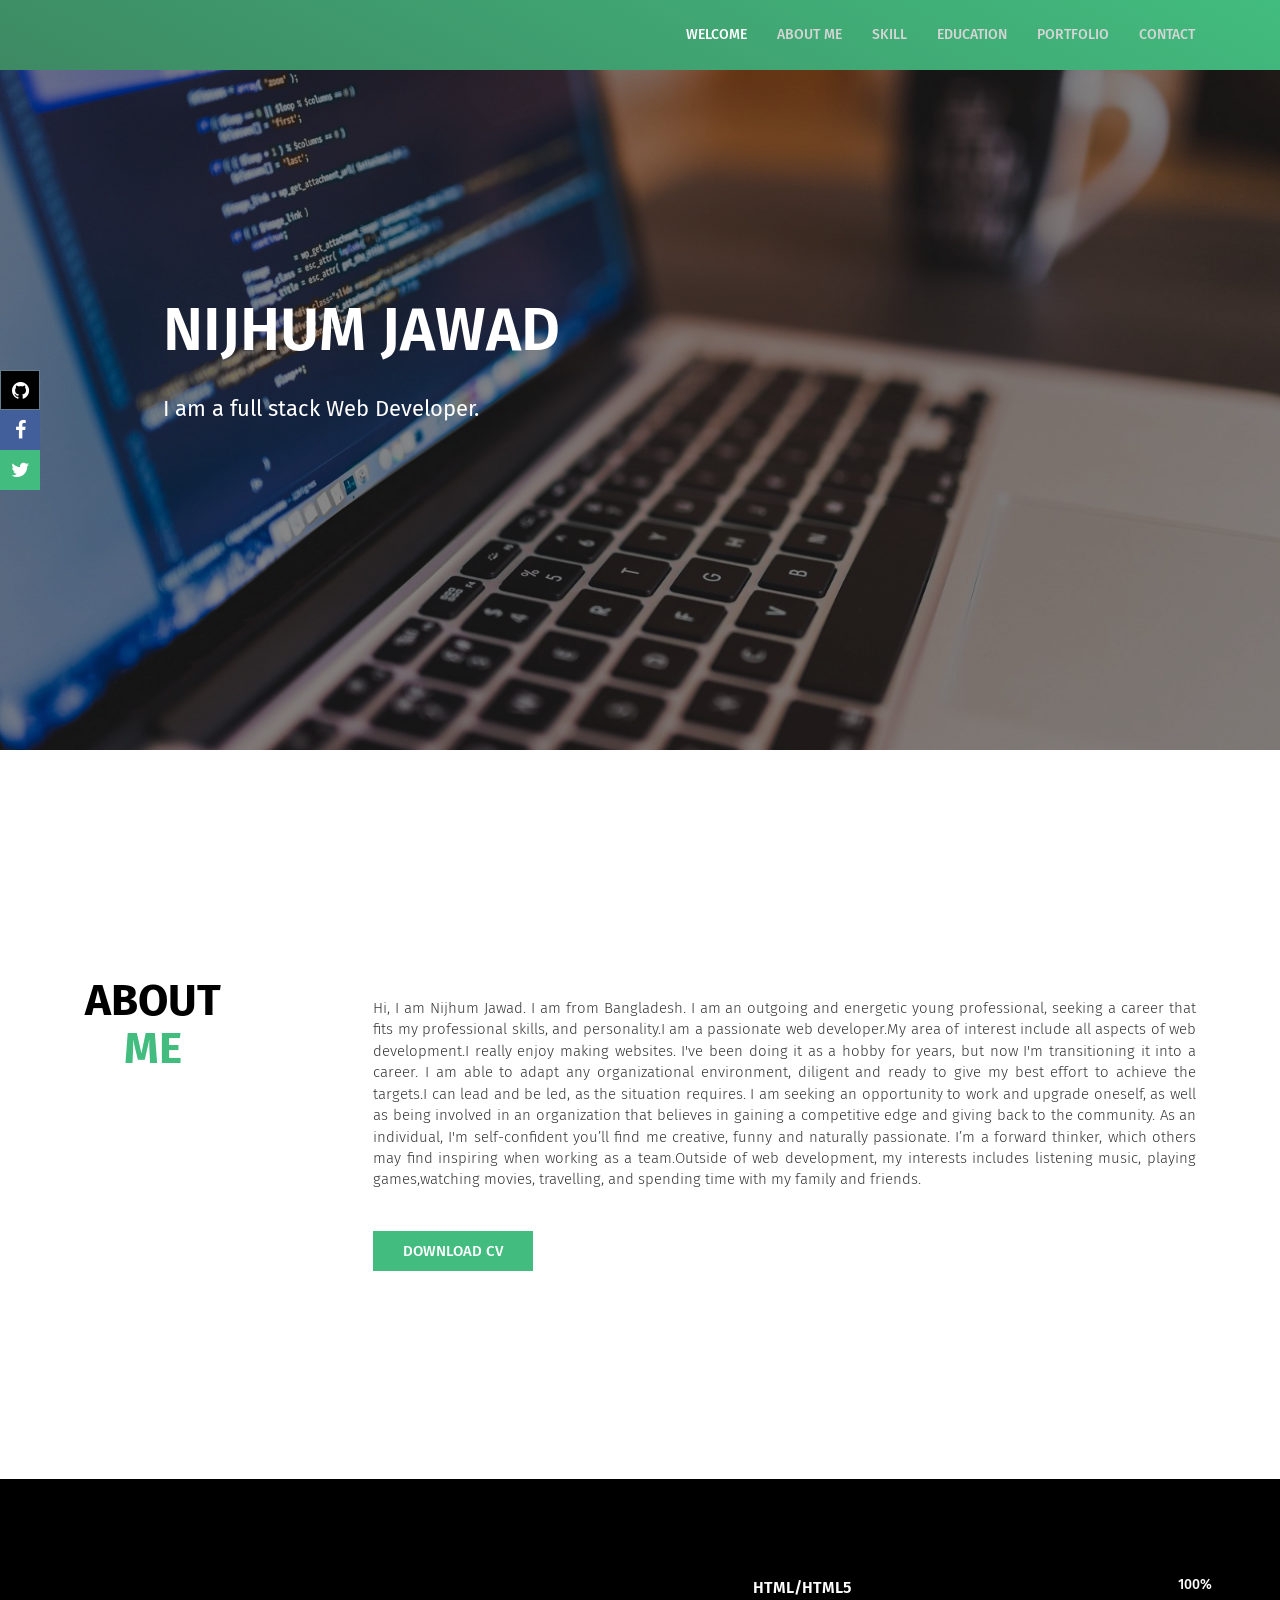
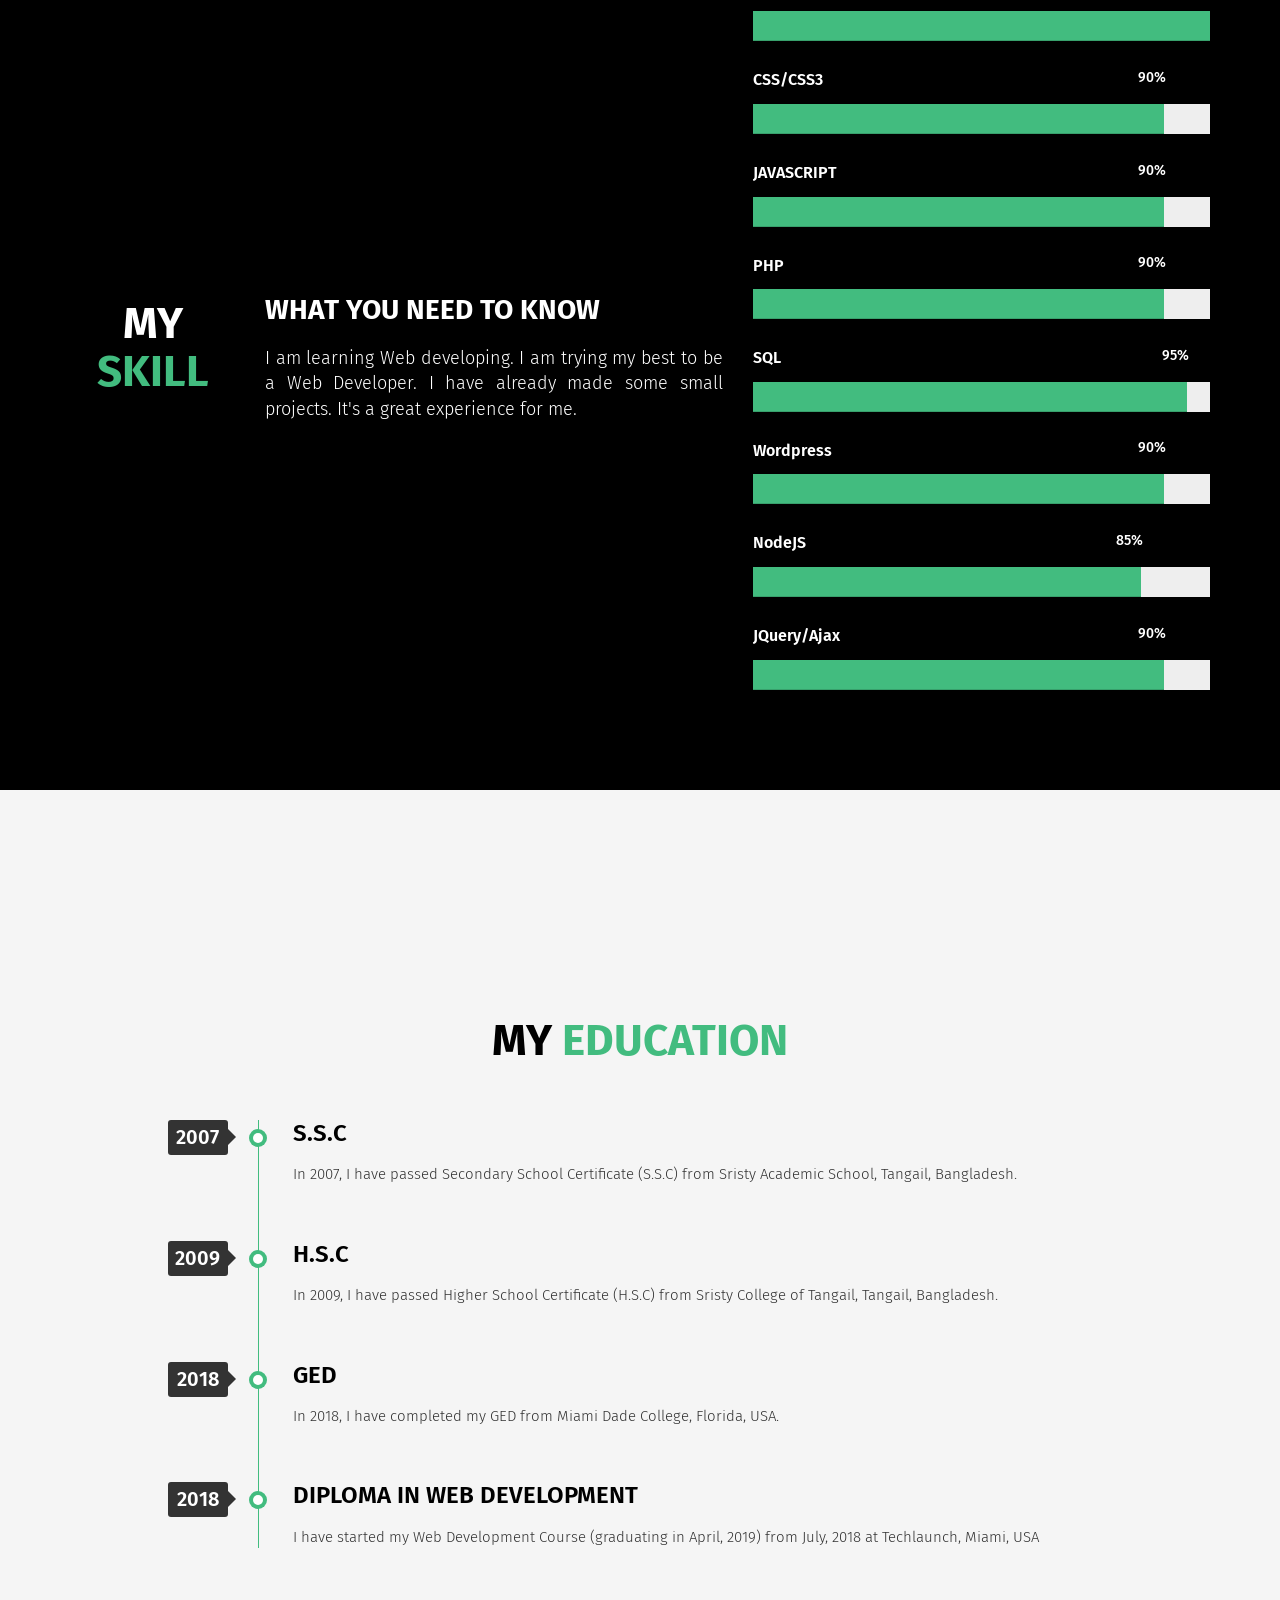
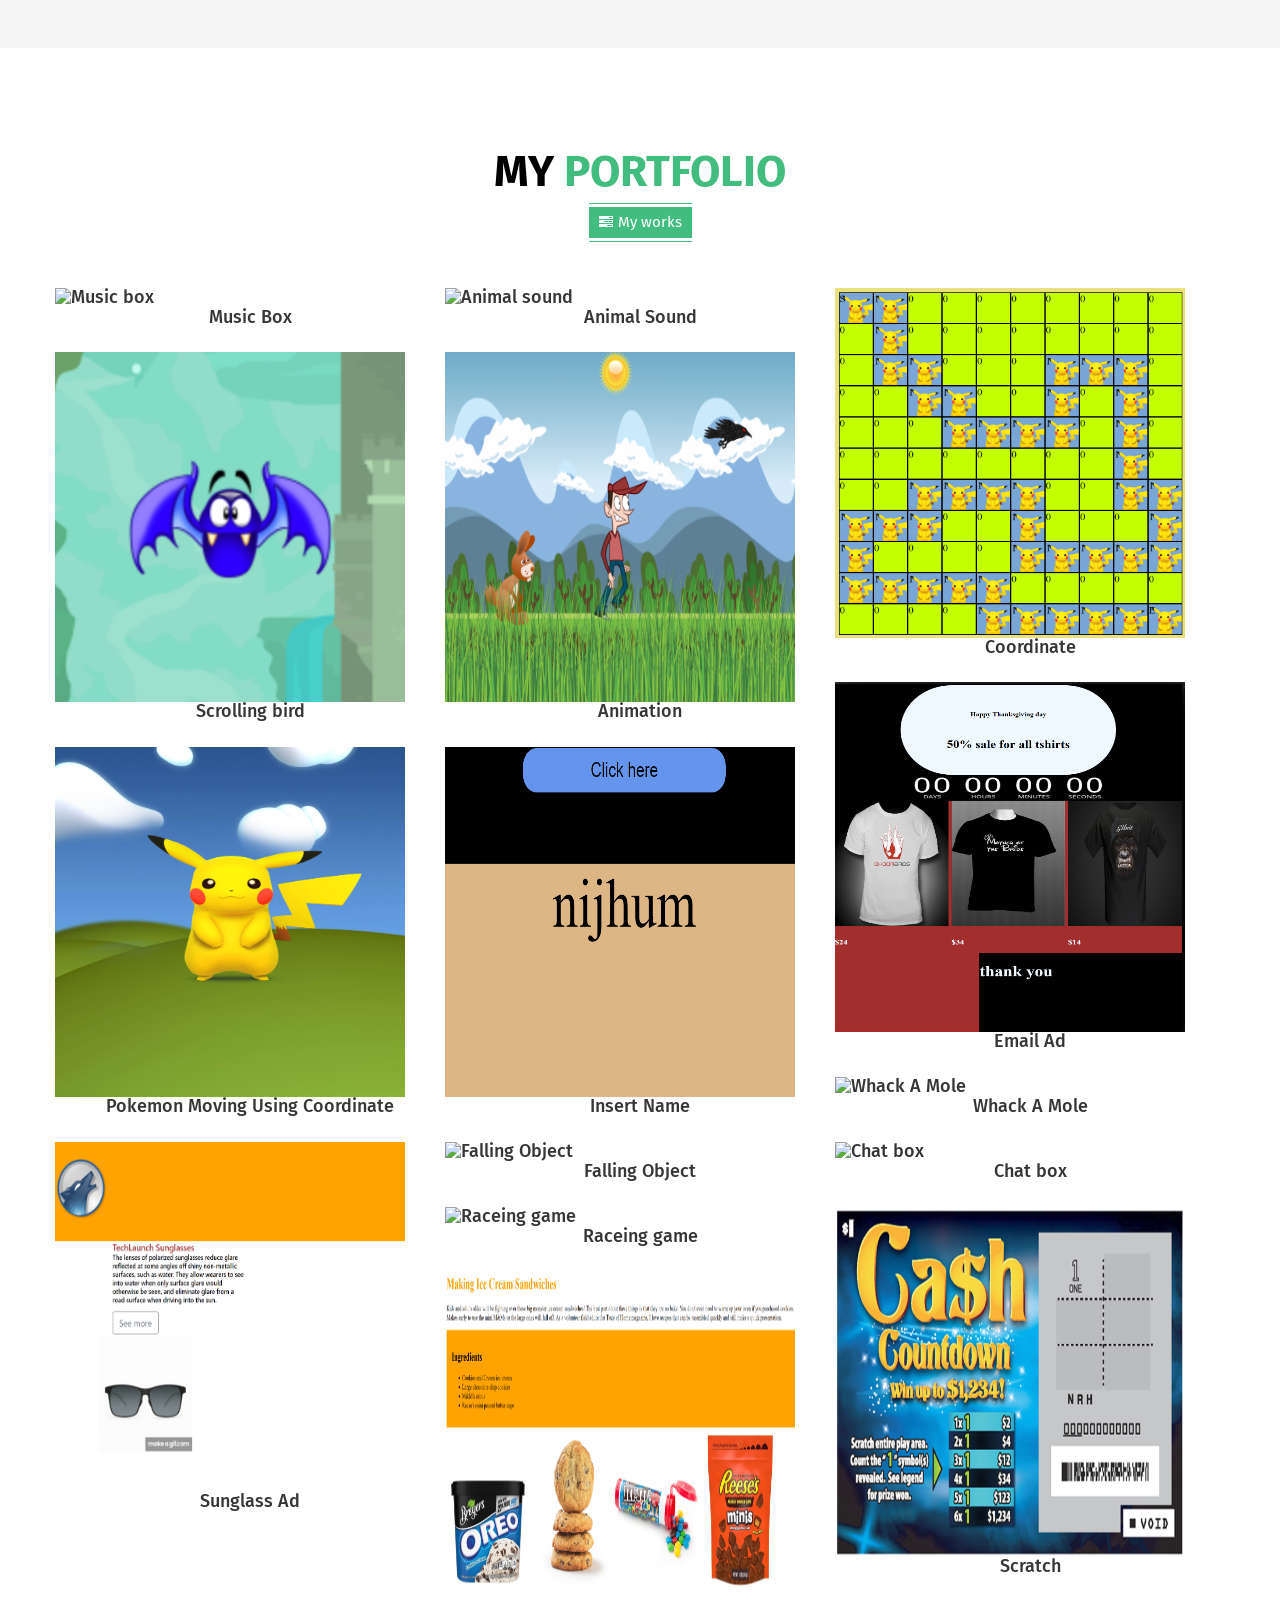
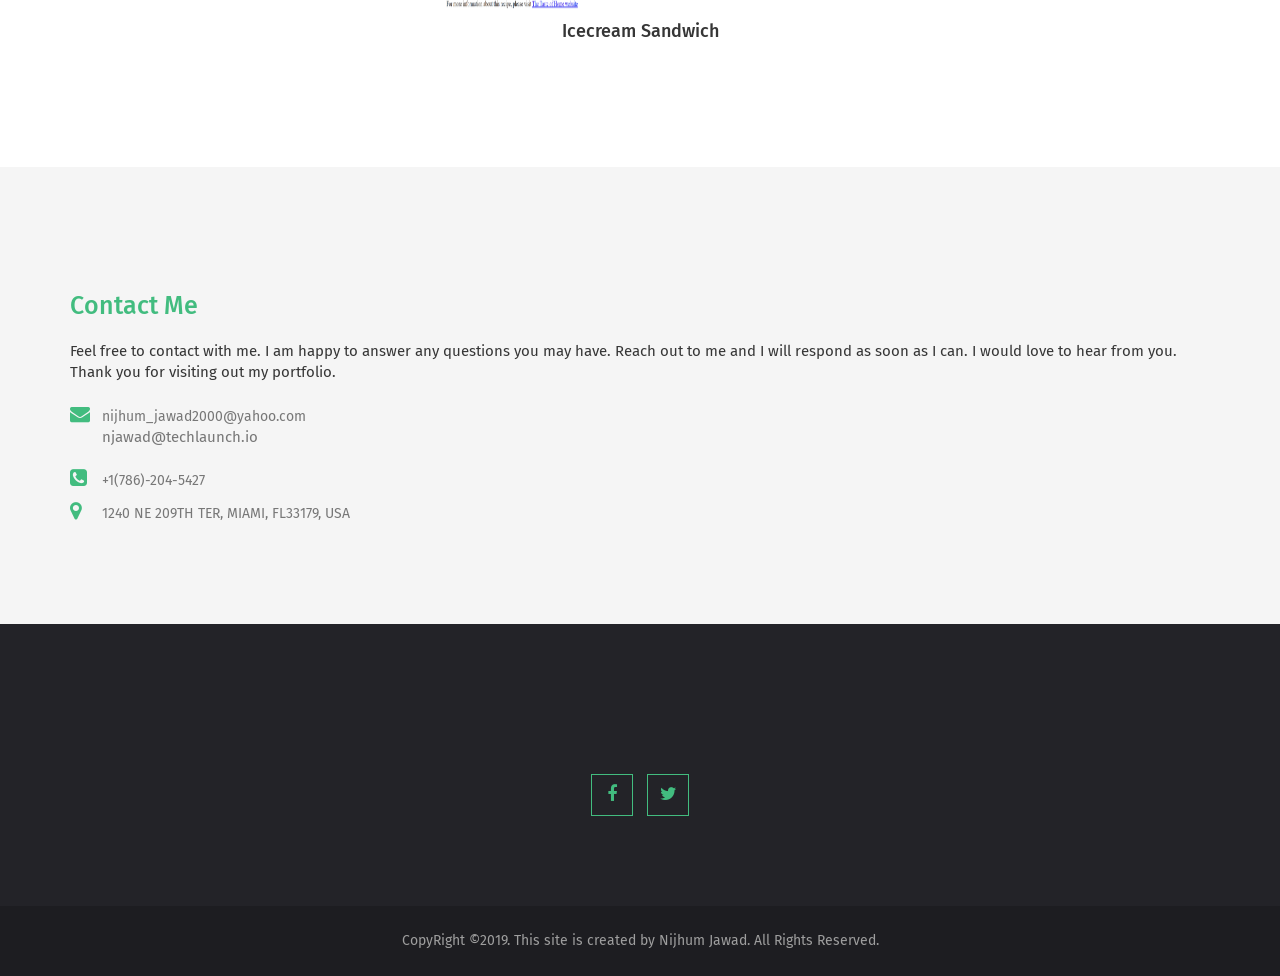
==== index.html @ 78377373 "abc" ====
<!doctype html>
<html class="no-js" lang="">

<head>
	<meta charset="utf-8">
	<meta http-equiv="x-ua-compatible" content="ie=edge">
	<title>Nijhum Jawad Personal Portfolio Template</title>
	<meta name="description" content="">
	<meta name="viewport" content="width=device-width, initial-scale=1">
	<link rel="icon" href="img/nijhum.jpg">
	<link href="https://fonts.googleapis.com/css?family=Fira+Sans:300i,400,400i,500,600,700,800,900" rel="stylesheet">
	<link rel="stylesheet" href="css/bootstrap.min.css">
	<link rel="stylesheet" href="css/slicknav.min.css">
	<link rel="stylesheet" href="css/bootstrap-theme.min.css">
	<link rel="stylesheet" href="css/font-awesome.min.css">
	<link rel="stylesheet" href="css/owl.carousel.min.css">
	<link rel="stylesheet" href="css/owl.theme.default.min.css">
	<link rel="stylesheet" href="css/animate.min.css">
	<link rel="stylesheet" href="css/magnific-popup.css">

	<!-- Xman CSS -->
	<link rel="stylesheet" href="css/normalize.css">
	<link rel="stylesheet" href="style.css">
	<link rel="stylesheet" href="css/responsive.css">
</head>

<body>

	<!-- Social -->
	<div class="social-body">
		<ul>
			<li class="git"><a href="https://github.com/nijhumjawad2000/" target="_blank"><i class="fa fa-github"></i></a></li>
			<li class="facebook"><a href="https://www.facebook.com/nijhum.jawad" target="_blank"><i class="fa fa-facebook"></i></a></li>
			<li class="twitter"><a href="https://twitter.com/nijhum_jawad200" target="_blank"><i class="fa fa-twitter"></i></a></li>
			<!-- <li class="instagram"><a href="https://www.instagram.com/" target="_blank"><i class="fa fa-instagram"></i></a></li>
			<li class="pinterest"><a href="https://www.pinterest.com/" target="_blank"><i class="fa fa-pinterest"></i></a></li> -->
		</ul>
	</div>
	<!--/ End Social -->

	<!-- Header Area -->
	<header id="header" class="header">
		<div class="header-inner">
			<div class="container">
				<div class="row">
					<div class="col-md-3 col-sm-2 col-xs-12">
						<div class="logo">
							<!--<a href="index.html"><img src="img/nnn.png" alt="logo.png"></a>-->
						</div>
					</div>
					<div class="col-md-9 col-sm-10 col-xs-12">
						<div class="mobile-menu"></div>
						<nav class="navbar navbar-default">
							<div class="collapse navbar-collapse">
								<ul id="nav" class="nav navbar-nav">
									<li class="current"><a href="#slider">Welcome</a></li>
									<li><a href="#about">About Me</a></li>
									<!-- <li><a href="#service">Job Description</a></li> -->
									<li><a href="#skill">Skill</a></li>
									<li><a href="#story">Education</a></li>
									<li><a href="#latest-works">Portfolio</a></li>
									<!-- <li><a href="#blog">Blog</a></li> -->
									<li><a href="#contact">Contact</a></li>
								</ul>
							</div>
						</nav>
					</div>
				</div>
			</div>
		</div>
		<!--/ End Header Inner -->
	</header>
	<!-- End Header Area -->

	<!-- Slider Area -->
	<section id="slider" class="slider" style="background-image:url('img/img12.jpeg'); background-color : black;">
		<div class="container">
			<div class="row">
				<div class="col-md-7 col-sm-12 col-xs-12">
					<div class="text" style=" margin-right: -484px; text-align: justify;">
						<h1 style="margin-left: 93px;">NIJHUM JAWAD</h1>
						<p class="developer">I am a full stack Web Developer.</p>
						<!-- <div class="button">
								<a href="#" class="btn primary "><i class="fa fa-briefcase"></i>view work</a>
								<a href="#" class="btn"><i class="fa fa-phone"></i>Contact me</a>
							</div> -->
					</div>
				</div>
			</div>
		</div>
	</section>
	<!--/ End Slider Area -->

	<!-- Start about -->
	<section id="about" class="about">
		<div class="container">
			<div class="row">
				<div class="about-content">
					<div class="col-md-2 col-sm-2 col-xs-12">
						<div class="section-title">
							<h2>About <span>Me</span></h2>
						</div>
					</div>
					<div class="col-md-6  col-sm-6 col-xs-12">
						<div class="single-about">
							<!-- <p class="bolt">Hello!, I'm Akhtar Hossain, User experience designer based in Pekanbaru.</p>
								<p>Lorem Ipsum Dolor Sit Amet, Consectetur Adipisicing Elit. Hic Laboriosam Ipsa Sequi? Laudantium Aspernatur Iusto Blanditiis, Totam Perferendis Dicta Magni.Lorem Ipsum Dolor Sit Amet, Consectetur Adipisicing Elit.Laudantium Aspernatur Iusto Blanditiis, Totam Perferendis Dicta Magni.Lorem Ipsum Dolor Sit Amet,</p>
								<p class="bolt">"Proin adipiscing porta tellus, ut feugiat nibh adipiscing sit amet. In eu justo a felis faucibus ornare vel id metus. Vestibulum ante ipsum primis".</p>-->
							<div class="cv">
								<p class="text" style="margin-right: -484px; text-align: justify;">Hi, I am Nijhum Jawad. I am from Bangladesh. I am an outgoing and energetic young professional,
									seeking a career that fits my professional skills, and personality.I am a passionate web developer.My area of
									interest include all aspects of web development.I really enjoy making websites. I've been doing it as a hobby
									for
									years, but now I'm transitioning it into a career. I am able to adapt any organizational environment, diligent
									and ready to give my best effort to achieve the targets.I can lead and be led, as the situation requires.

									I am seeking an opportunity to work and upgrade oneself, as well as being involved in an organization that
									believes in gaining a competitive edge and giving back to the community. As an individual, I'm self-confident
									you’ll find me creative, funny and naturally passionate. I’m a forward thinker, which others may find
									inspiring when working as a team.Outside of web development, my interests includes listening music, playing
									games,watching movies, travelling, and spending time with my family and friends.</p>
								<div class="cv"></div>
								<a href="./img/nijhum-cv.pdf" target="_blank">download cv</a>
							</div>
							<!-- <div class="social">
								<ul>
									<li><a href="https://www.facebook.com/nijhum.jawad" target="_blank"><i class="fa fa-facebook-f"></i></a></li>
									<li><a href="https://twitter.com/" target="_blank"><i class="fa fa-twitter"></i></a></li>
									<li><a href="https://www.instagram.com/" target="_blank"><i class="fa fa-instagram"></i></a></li>
									<li><a href="https://www.pinterest.com/" target="_blank"><i class="fa fa-pinterest-p"></i></a></li>
								</ul>
							</div> -->
						</div>
					</div>
					<!-- <div class="col-md-4 col-sm-4 col-xs-12">
						<div class="image">
								<img src="img/about.jpg" alt="#">
								<a href="https://www.youtube.com/watch?v=45ETZ1xvHS0" class="video video-popup mfp-iframe"><i class="fa fa-play"></i></a>
							</div>
					</div> -->
				</div>
			</div>
		</div>
		<!-- </section> -->
		<!--/ End about -->

		<!-- Start service -->
		<!-- <section id="service" class="service section">
			<div class="container">
				<div class="row">
					<div class="col-md-4 col-sm-12 col-xs-12">
						<div class="section-title">
							<h2>JOB <span>DESCRIPTION</span></h2>
						</div> 
					</div>
					<div class="col-md-8 col-sm-12 col-xs-12">
						<div class="row">
							<div class="col-md-6 col-sm-6 col-xs-12 wow fadeInUp" data-wow-duration="0.8s" data-wow-delay="0.4s">
								 single-service 
								<div class="single-service">
									<i class="fa fa-laptop"></i> 
									<h5>2014</h5>
									<p>I worked in a convenient store as a cashier.</p>
								</div>
							</div>
							<div class="col-md-6 col-sm-6 col-xs-12 wow fadeInUp" data-wow-duration="0.8s" data-wow-delay="0.5s">
								 single-service 
								<div class="single-service">
									<i class="fa fa-mobile"></i> 
									<h5>2015</h5>
									<p>I have worked in a softwere company.</p>
								</div>
							</div>
							<div class="col-md-6 col-sm-6 col-xs-12 wow fadeInUp" data-wow-duration="0.8s" data-wow-delay="0.6s">
							 single-service 
								<div class="single-service">
									 <i class="fa fa-paper-plane"></i> 
									<h5>2017</h5>
									<p>I have owned a company at 2017 and I am still working their.</p>
								</div>
							</div> 
							<div class="col-md-6 col-sm-6 col-xs-12 wow fadeInUp" data-wow-duration="0.8s" data-wow-delay="0.7s" style="visibility: visible;animation-duration: 0.8s;animation-delay: 0.7s;animation-name: fadeInUp;margin-left: 1px;">
								single-service
							   <div class="single-service">
									<i class="fa fa-pencil"></i>
								   <h5>2017</h5>
								   <p>I have owned a company at 2017 and I am still working their.</p>
							   </div> 
						    </div>
								 single-service  
								<div class="single-service">
									 <i class="fa fa-pencil"></i> 
									<h5>2018</h5>
									<p>I have owned a company at 2017 and I am still working their.</p>
								</div>
							</div>
							<div class="col-md-6 col-sm-6 col-xs-12 wow fadeInUp" data-wow-duration="0.8s" data-wow-delay="0.8s">
								 single-service 
								<div class="single-service">
									<i class="fa fa-camera"></i>
									<h5>2017</h5>
									<p>I have owned a company at 2017 and I am still working their.</p>
									 <h5>Photography</h5>
									<p>Lorem ipsum dolor sit ametconcer adipiscing elit. Aenean commodo. In eu justo a felis faucibus ornare vel id metus.</p> 
								</div>
							</div>
							<div class="col-md-6 col-sm-6 col-xs-12 wow fadeInUp" data-wow-duration="0.8s" data-wow-delay="0.9s">
								 single-service 
								<div class="single-service">
									<i class="fa fa-life-ring"></i>
									<h5>SEO Marketing</h5>
									<p>Lorem ipsum dolor sit ametconcer adipiscing elit. Aenean commodo. In eu justo a felis faucibus ornare vel id metus.</p>
								</div>
							</div> 
						</div>
						   </div>
								 single-service  
								<div class="single-service">
									 <i class="fa fa-pencil"></i> 
									<h5>2018</h5>
									<p>I have owned a company at 2017 and I am still working their.</p>
								</div>
							</div>
							<div class="col-md-6 col-sm-6 col-xs-12 wow fadeInUp" data-wow-duration="0.8s" data-wow-delay="0.8s">
								 single-service 
								<div class="single-service">
									<i class="fa fa-camera"></i>
									<h5>2017</h5>
									<p>I have owned a company at 2017 and I am still working their.</p>
									 <h5>Photography</h5>
									<p>Lorem ipsum dolor sit ametconcer adipiscing elit. Aenean commodo. In eu justo a felis faucibus ornare vel id metus.</p> 
								</div>
							</div>
							<div class="col-md-6 col-sm-6 col-xs-12 wow fadeInUp" data-wow-duration="0.8s" data-wow-delay="0.9s">
								 single-service 
								<div class="single-service">
									<i class="fa fa-life-ring"></i>
									<h5>SEO Marketing</h5>
									<p>Lorem ipsum dolor sit ametconcer adipiscing elit. Aenean commodo. In eu justo a felis faucibus ornare vel id metus.</p>
								</div>
							</div> -->
		<!-- </div>
	</div>
	</div>
	</div>
	</section> -->
		<!--/ End service -->

		<!-- Start skill -->
		<section id="skill" class="skill section">
			<div class="container">
				<div class="row">
					<div class="col-md-2 col-sm-12 col-xs-12">
						<div class="section-title" style="margin-top: 225%;">
							<h2>My <span>Skill</span></h2>
						</div>
					</div>
					<div class="col-md-10 col-sm-12 col-xs-12">
						<div class="skill-head">
							<div class="row">
								<div class="col-md-6 col-sm-12 col-xs-12">
									<div class="skill-content">
										<h3>WHAT YOU NEED TO KNOW</h3>
										<p class="know">I am learning Web developing. I am trying my best to be a Web
											Developer. I have already made some small projects. It's a great experience for me.</p>
									</div>
								</div>
								<div class="col-md-6 col-sm-12 col-xs-12">
									<div class="skill-main">
										<div class="single-skill">
											<div class="skill-title">
												<h4>HTML/HTML5</h4>
											</div>
											<div class="progress two">
												<div class="progress-bar" data-percent="100">
													<span>100%</span>
												</div>
											</div>
										</div>
										<div class="single-skill">
											<div class="skill-title">
												<h4>CSS/CSS3</h4>
											</div>
											<div class="progress two">
												<div class="progress-bar" data-percent="90">
													<span>90%</span>
												</div>
											</div>
										</div>
										<div class="single-skill">
											<div class="skill-title">
												<h4>JAVASCRIPT</h4>
											</div>
											<div class="progress two">
												<div class="progress-bar" data-percent="90">
													<span>90%</span>
												</div>
											</div>
										</div>
										<div class="single-skill">
											<div class="skill-title">
												<h4>PHP</h4>
											</div>
											<div class="progress two">
												<div class="progress-bar" data-percent="90">
													<span>90%</span>
												</div>
											</div>
										</div>
										<div class="single-skill">
											<div class="skill-title">
												<h4>SQL</h4>
											</div>
											<div class="progress two">
												<div class="progress-bar" data-percent="95">
													<span>95%</span>
												</div>
											</div>
										</div>
										<div class="single-skill">
											<div class="skill-title">
												<h4>Wordpress</h4>
											</div>
											<div class="progress two">
												<div class="progress-bar" data-percent="90">
													<span>90%</span>
												</div>
											</div>
										</div>
										<div class="single-skill">
											<div class="skill-title">
												<h4>NodeJS</h4>
											</div>
											<div class="progress two">
												<div class="progress-bar" data-percent="85">
													<span>85%</span>
												</div>
											</div>
										</div>
										<div class="single-skill">
											<div class="skill-title">
												<h4>JQuery/Ajax</h4>
											</div>
											<div class="progress two">
												<div class="progress-bar" data-percent="90">
													<span>90%</span>
												</div>
											</div>
										</div>
									</div>
								</div>
							</div>
						</div>
					</div>
				</div>
			</div>
		</section>
		<!--/ End skill -->

		<!-- Start Story -->
		<section id="story" class="story section">
			<div class="container">
				<div class="row">
					<div class="col-xs-12">
						<div class="section-title">
							<h2>MY <span>EDUCATION</span></h2>
						</div>
					</div>
				</div>
				<div class="row">
					<div class="col-md-10 col-md-offset-1 col-sm-12 col-xs-12">
						<div class="story-content">
							<!-- single-story -->
							<div class="single-story">
								<span class="year wow fadeInLeft" data-wow-duration="0.8s" data-wow-delay="0.4s">2007</span>
								<div class="inner-content wow fadeInUp" data-wow-duration="0.8s" data-wow-delay="0.4s">
									<h3>S.S.C</h3>
									<!-- <p>Lead Web Designer</p> -->
									<p class="p2">In 2007, I have passed Secondary School Certificate (S.S.C) from Sristy Academic School, Tangail,
										Bangladesh.</p>
								</div>
							</div>
							<!-- single-story -->
							<div class="single-story">
								<span class="year wow fadeInLeft" data-wow-duration="0.8s" data-wow-delay="0.6s">2009</span>
								<div class="inner-content wow fadeInUp" data-wow-duration="0.8s" data-wow-delay="0.6s">
									<h3>H.S.C</h3>
									<!-- <p>Lead Web Designer</p> -->
									<p class="p2">In 2009, I have passed Higher School Certificate (H.S.C) from Sristy College of Tangail, Tangail,
										Bangladesh.</p>
								</div>
							</div>
							<!-- single-story -->
							<div class="single-story">
								<span class="year wow fadeInLeft" data-wow-duration="0.8s" data-wow-delay="0.8s">2018</span>
								<div class="inner-content wow fadeInUp" data-wow-duration="0.8s" data-wow-delay="0.8s">
									<h3>GED</h3>
									<!-- <p>Lead Web Designer</p> -->
									<p class="p2">In 2018, I have completed my GED from Miami Dade College, Florida, USA.</p>
								</div>
							</div>
							<!-- single-story -->
							<div class="single-story">
								<span class="year wow fadeInLeft" data-wow-duration="0.8s" data-wow-delay="1s">2018</span>
								<div class="inner-content wow fadeInUp" data-wow-duration="0.8s" data-wow-delay="1s">
									<h3>DIPLOMA IN WEB DEVELOPMENT</h3>

									<p class="p2">I have started my Web Development Course (graduating in April, 2019) from July, 2018 at
										Techlaunch, Miami, USA</p>
								</div>
							</div>
						</div>
					</div>
				</div>
			</div>
		</section>
		<!--/ End story -->

		<!-- Latest Works -->
		<section id="latest-works" class="latest-works section">
			<div class="container">
				<div class="row">
					<div class="col-xs-12">
						<div class="section-title">
							<h2>My <span>Portfolio</span></h2>
						</div>
					</div>
				</div>
				<div class="row">
					<div class="col-md-12 col-sm-12 col-xs-12">
						<!-- Project Nav -->
						<div class="works-menu wow fadeInUp" data-wow-duration="0.8s" data-wow-delay="0.6s">
							<ul>
								<li class="active" data-filter="*"><i class="fa fa-tasks"></i>My works</li>
								<!-- <li data-filter=".print"><i class="fa fa-laptop"></i>WEB DEVELOPMENT</li>
								<li data-filter=".identity"><i class="fa fa-mobile"></i>App Development</li>
								<li data-filter=".branding"><i class="fa fa-camera"></i>Photography</li>
								<li data-filter=".web"><i class="fa fa-wordpress"></i>WORDPRESS</li>
								<li data-filter=".wordpress"><i class="fa fa-life-ring"></i>SEO Marketing</li> -->
							</ul>
						</div>
						<!--/ End Project Nav -->
					</div>
				</div>
				<div class="row">
					<div class="isotop-active">
						<div class="col-md-4 col-sm-4 col-xs-12 print identity" style="margin-bottom: 25px;">
							<!-- single-work -->
							<h4>
								<a href="http://njawad.techlaunch.online/music-boxes/" target="_blank">
									<img src="https://ae01.alicdn.com/kf/HTB13WoVfMLD8KJjSszeq6yGRpXan/Portable-Mini-Piano-MIDI-Keyboard-Mini-25-Key-USB-Keyboard-and-Drum-Pad-MIDI-Controller-with.jpg_640x640.jpg"
									 alt="Music box" width="350" height="350">
									<p style="text-align: center;">Music Box</p>
								</a>
							</h4>
						</div>
						<div class="col-md-4 col-sm-4 col-xs-12 wordpress branding" style="margin-bottom: 25px;">
							<!-- single-work -->
							<h4>
								<a href="http://njawad.techlaunch.online/click-animals/" target="_blank">
									<img src="img/babygame.PNG" alt="Animal sound" width="350" height="350">
									<p style="text-align: center;">Animal Sound</p>
								</a>
							</h4>
						</div>
						<div class="col-md-4 col-sm-4 col-xs-12 web" style="margin-bottom: 25px;">
							<!-- single-work -->

							<h4>
								<a href="http://njawad.techlaunch.online/homework_coordinate/" target="_blank">
									<img src="img/coordinate.PNG" alt="Coordinate" width="350" height="350">
									<p style="text-align: center;">Coordinate</p>
								</a>
							</h4>


						</div>
						<div class="col-md-4 col-sm-4 col-xs-12  wordpress" style="margin-bottom: 25px;">
							<!-- single-work -->

							<h4><a href="http://njawad.techlaunch.online/scrolling_animation/" target="_blank">
									<img src="img/bird.PNG" alt="Scrolling bird" width="350" height="350">
									<p style="text-align: center;">Scrolling bird</p>
								</a>
							</h4>

						</div>
						<div class="col-md-4 col-sm-4 col-xs-12  branding" style="margin-bottom: 25px;">
							<!-- single-work -->

							<h4>
								<a href="http://njawad.techlaunch.online/css-animation/" target="_blank">
									<img src="img/animation.PNG" alt="Animation" width="350" height="350">
									<p style="text-align: center;">Animation</p>
								</a>
							</h4>

						</div>
						<div class="col-md-4 col-sm-4 col-xs-12  branding" style="margin-bottom: 25px;">
							<!-- single-work -->

							<h4>
								<a href="http://njawad.techlaunch.online/email_ad/" target="_blank">
									<img src="img/add.PNG" alt="Email Ad" width="350" height="350">
									<p style="text-align: center;">Email Ad</p>
								</a>
							</h4>

						</div>
						<div class="col-md-4 col-sm-4 col-xs-12 web print" style="margin-bottom: 25px;">
							<!-- single-work -->

							<h4>
								<a href="http://njawad.techlaunch.online/matrix30by30/" target="_blank">
									<img src="img/pokemon.PNG" alt="Pokemon moving using coordinate" width="350" height="350">
									<p style="text-align: center;">Pokemon Moving Using Coordinate</p>
								</a>
							</h4>

						</div>
						<div class="col-md-4 col-sm-4 col-xs-12 web print" style="margin-bottom: 25px;">
							<!-- single-work -->

							<h4>
								<a href="http://njawad.techlaunch.online/quiz2/" target="_blank">
									<img src="img/name.PNG" alt="Insert Name" width="350" height="350">
									<p style="text-align: center;">Insert Name</p>
								</a>
							</h4>

						</div>
						<div class="col-md-4 col-sm-4 col-xs-12 web print" style="margin-bottom: 25px;">
							<!-- single-work -->

							<h4> <a href="http://njawad.techlaunch.online/whack_a_mole/" target="_blank">
								<img src="https://static.vecteezy.com/system/resources/previews/000/170/873/non_2x/whack-a-mole-gopher-arcade-game-free-vector.jpg"
								 alt="Whack A Mole" width="350" height="350">
								<p style="text-align: center;">Whack A Mole</p>
								</a>
							</h4>

						</div>
						<div class="col-md-4 col-sm-4 col-xs-12 web print" style="margin-bottom: 25px;">
							<!-- single-work -->

							<h4>
								<a href="http://njawad.techlaunch.online/sunglass/" target="_blank">
									<img src="img/sunglass.PNG" alt="Sunglass Ad" width="350" height="350">
									<p style="text-align: center;">Sunglass Ad</p>
								</a>
							</h4>

						</div>
						<div class="col-md-4 col-sm-4 col-xs-12 web print" style="margin-bottom: 25px;">
							<!-- single-work -->

							<h4>
								<a href="http://njawad.techlaunch.online/falling_object/" target="_blank">
									<img src="img/fall.PNG" alt="Falling Object" width="350" height="350">
									<p style="text-align: center;">Falling Object</p>
								</a>
							</h4>

						</div>
						<div class="col-md-4 col-sm-4 col-xs-12 web print" style="margin-bottom: 25px;">
							<!-- single-work -->
							<h4>
								<a href="http://njawad.techlaunch.online/fire_base_chat/" target="_blank">
									<img src="https://cdn1.iconfinder.com/data/icons/chat-14/100/chat_box_bubble_chatbox_messege-01-512.png" alt="Chat box"
									 width="350" height="350">
									<p style="text-align: center;">Chat box</p>
								</a>
							</h4>

						</div>
						<div class="col-md-4 col-sm-4 col-xs-12 web print" style="margin-bottom: 25px;">
							<!-- single-work -->

							<h4>
								<a href="http://njawad.techlaunch.online/racing_game/" target="_blank">
									<img src="img/racing.PNG" alt="Raceing game" width="350" height="350">
									<p style="text-align: center;">Raceing game</p>
								</a>
							</h4>

						</div>
						<div class="col-md-4 col-sm-4 col-xs-12 web print" style="margin-bottom: 25px;">
							<!-- single-work -->

							<h4>
								<a href="http://njawad.techlaunch.online/scratch_off/" target="_blank">
									<img src="img/scrach.PNG" alt="Scratch" width="350" height="350">
									<p style="text-align: center;">Scratch</p>
								</a>
							</h4>

						</div>
						<div class="col-md-4 col-sm-4 col-xs-12 web print" style="margin-bottom: 25px;">
							<!-- single-work -->

							<h4>
								<a href="http://njawad.techlaunch.online/WEB2000-quiz2/" target="_blank">
									<img src="img/icecram.PNG" alt="Icecream Sandwich" width="350" height="350">
									<p style="text-align: center;">Icecream Sandwich</p>
								</a>
							</h4>

						</div>
					</div>
				</div>
			</div>
		</section>
		<!--/ End Works -->

		<!-- Testimonials -->
		<!-- <section id="testimonials" class="testimonials section">
			<div class="container">
				<div class="row">
					<div class="col-md-12 col-sm-12 col-xs-12">
						<div class="testi-content">
							<h2>What People Says</h2>
							<div class="owl-carousel testimonial-slider">
								Start single-testimonial 
								<div class="single-testimonial">
									<img src="img/author1.jpg" alt="#">
									<p><i class="fa fa-quote-left"></i><i>Lorem ipsum dolor sit amet, consectetur adipisicing elit, sed do eiusmod tempor exercitation ullamco laboris nisi ut aliquip ex ea commodo consequat. </i></p>
									<div class="star">
										<i class="fa fa-star"></i>
										<i class="fa fa-star"></i>
										<i class="fa fa-star"></i>
										<i class="fa fa-star"></i>
										<i class="fa fa-star-half"></i>
									</div>
									<span class="name">naimur rahman</span>
								</div>
								End single-testimonial 
								Start single-testimonial 
								<div class="single-testimonial">
									<img src="img/author2.jpg" alt="#">
									<p><i class="fa fa-quote-left"></i><i>Lorem ipsum dolor sit amet, consectetur adipisicing elit, sed do eiusmod tempor exercitation ullamco laboris nisi ut aliquip ex ea commodo consequat. </i> </p>
									<div class="star">
										<i class="fa fa-star"></i>
										<i class="fa fa-star"></i>
										<i class="fa fa-star"></i>
										<i class="fa fa-star-half"></i>
										<i class="fa fa-star-half"></i>
									</div>
									<span class="name">Sabbir Ahmed</span>
								</div>
								End single-testimonial 
							 Single Testimonial 
								<div class="single-testimonial">
									<img src="img/author1.jpg" alt="#">
									<p><i class="fa fa-quote-left"></i><i>Lorem ipsum dolor sit amet, consectetur adipisicing elit, sed do eiusmod tempor exercitation ullamco laboris nisi ut aliquip ex ea commodo consequat. </i></p>
									<div class="star">
										<i class="fa fa-star"></i>
										<i class="fa fa-star"></i>
										<i class="fa fa-star"></i>
										<i class="fa fa-star"></i>
										<i class="fa fa-star"></i>
										<i class="fa fa-star-half"></i>
									</div>
									<span class="name">Mahedi Hasan</span>
								</div>
								 End Single Testimonial 
							</div>
						</div>
					</div>
				</div>
			</div>
		</section> 
		 End testimonial 
		
		 Blog 
		<section id="blog" class="blog section">
			<div class="container">
				<div class="row">
					<div class="col-md-12 col-sm-4 col-xs-12">
						<div class="section-title">
							<h2>Latest <span>Posts</span></h2>
						</div>
					</div>
				</div>
				<div class="row">
					<div class="col-md-4 col-sm-12 col-xs-12 wow fadeInRight" data-wow-duration="0.8s" data-wow-delay="0.4s">
						single-news 
						<div class="single-news">
							<div class="news-head">
								<div class="news-date">
									<span>03</span> 
									<span>Mar</span> 
									<span>2018</span> 
								</div>
								<img src="img/blog1.jpg" alt="#">
								<div class="news-view"> 
									<span><i class="fa fa-comments"></i>25 comments</span>
									<span><i class="fa fa-eye"></i>10k views</span>
								</div>
							</div>
							<div class="news-body">
								<h2><a href="#">creative onepage template</a></h2>
								<p>Lorem ipsum dolor a sit ameti, consectetur adipisicing elit, sed do eiusmod tempor incididunt ut labore et incididunt ut labore et. Lorem ipsum dolor a sit ameti, consectetur adipisicing elit,</p>
								<a href="#" class="btn">Read More<i class="fa fa-angle-double-right"></i></a>
							</div>
						</div>
					</div>
					<div class="col-md-4 col-sm-12 col-xs-12 wow fadeInRight" data-wow-duration="0.8s" data-wow-delay="0.4s">
						 single-news 
						<div class="single-news">
							<div class="news-head">
								<div class="news-date">
									<span>01</span> 
									<span>Mar</span> 
									<span>2018</span> 
								</div>
								<img src="img/blog2.jpg" alt="#">
								<div class="news-view"> 
									<span><i class="fa fa-comments"></i>25 comments</span>
									<span><i class="fa fa-eye"></i>10k views</span>
								</div>
							</div>
							<div class="news-body">
								<h2><a href="#">creative responsive template</a></h2>
								<p>Lorem ipsum dolor a sit ameti, consectetur adipisicing elit, sed do eiusmod tempor incididunt ut labore et incididunt ut labore et. Lorem ipsum dolor a sit ameti, consectetur adipisicing elit,</p>
								<a href="#" class="btn">Read More<i class="fa fa-angle-double-right"></i></a>
							</div>
						</div>
					</div>
					<div class="col-md-4 col-sm-12 col-xs-12 wow fadeInRight" data-wow-duration="0.8s" data-wow-delay="0.4s">
				 single-news 
						<div class="single-news">
							<div class="news-head">
								<div class="news-date">
									<span>30</span> 
									<span>Feb</span> 
									<span>2018</span> 
								</div>
								<img src="img/blog3.jpg" alt="#">
								<div class="news-view"> 
									<span><i class="fa fa-comments"></i>25 comments</span>
									<span><i class="fa fa-eye"></i>10k views</span>
								</div>
							</div>
							<div class="news-body">
								<h2><a href="#">creative portfolio template</a></h2>
								<p>Lorem ipsum dolor a sit ameti, consectetur adipisicing elit, sed do eiusmod tempor incididunt ut labore et incididunt ut labore et. Lorem ipsum dolor a sit ameti, consectetur adipisicing elit,</p>
								<a href="#" class="btn">Read More <i class="fa fa-angle-double-right"></i></a>
							</div>
						</div>
					</div>
				</div>
			</div>
		</section>
		/ End blog -->

		<!-- Newslatter 
		<section id="newslatter" class="newslatter section">
			<div class="container">
				<div class="row">
					<div class="col-xs-12">
						<div class="news-text wow fadeIn" data-wow-duration="0.8s" data-wow-delay="0.5s">
							<h4>don't miss out</h4>
							<h2>sign up for updates</h2>
							<p>Get all latest news and our exclusive content straight to your email inbox</p>
						</div>
						<div class="form wow shake" data-wow-duration="0.8s" data-wow-delay="0.5s">
							<input type="email" placeholder="Enter your email">
							<button type="text" value="send">Signup</button>
						</div>
					</div>
				</div>
			</div>
		</section>
		/ End Newslatter -->

		<!-- Contact -->
		<section id="contact" class="contact section">
			<div class="container">
				<div class="row">
					<div class="col-sm-12">
						<div class="contact-info">
							<h4>Contact Me</h4>
							<p>Feel free to contact with me. I am happy to answer any questions you may have. Reach out to me and I will
								respond as soon as I can. I would love to hear from you. Thank you for visiting out my portfolio.</p>
							<span><i class="fa fa-envelope"></i>nijhum_jawad2000@yahoo.com
								<p style="margin-left: 32px;">njawad@techlaunch.io</p>
							</span>
							<span><i class="fa fa-phone-square"></i>+1(786)-204-5427</span>
							<span><i class="fa fa-map-marker"></i>1240 NE 209TH TER, MIAMI, FL33179, USA</span>
							<!-- <span><i class="fa fa-globe"></i><a href="#">www.yourWebside.com</a></span> -->
						</div>
					</div>
					<!-- <div class="col-md-8 col-sm-12 col-xs-12 ">
						<div class="form-head">
							<form class="form" action="#">
								<div class="form-group">
									<input name="name" type="text" placeholder="enter name">
								</div>
								<div class="form-group">
									<input name="email" type="email" placeholder="enter email">
								</div>
								<div class="form-group">
									<textarea name="message" placeholder="enter message"></textarea>
								</div>
								<div class="form-group">
									<div class="button">
										<button type="submit" class="btn primary">Submit</button>
									</div>
								</div>
							</form>
						</div>
					</div> -->
				</div>
			</div>
		</section>
		<!--/ End Contact -->

		<!-- Clients -->
		<!-- <div id="clients" class="clients section">
		<div class="container">
			<div class="row">
				<div class="col-md-12">
					<div class="owl-carousel clients-slider">
						<div class="single-clients">
							<img src="img/brand-1.png" alt="#">
						</div>
						<div class="single-clients">
							<img src="img/brand-2.png" alt="#">
						</div>
						<div class="single-clients">
							<img src="img/brand-3.png" alt="#">
						</div>
						<div class="single-clients">
							<img src="img/brand-4.png" alt="#">
						</div>
						<div class="single-clients">
							<img src="img/brand-5.png" alt="#">
						</div>
						<div class="single-clients">
							<img src="img/brand-6.png" alt="#">
						</div>
						<div class="single-clients">
							<img src="img/brand-1.png" alt="#">
						</div>
					</div>
				</div>
			</div>
		</div>
	</div> -->
		<!--/ End Clients -->

		<!-- Footer -->
		<footer id="footer" class="footer section">
			<div class="footer-top">
				<div class="container">
					<div class="row">
						<div class="col-md-12">
							<div class="logo">
								<!-- <img src="img/nnn.png" alt="#"> -->
							</div>
							<!-- Social -->
							<ul class="social">
								<li><a href="https://www.facebook.com/nijhum.jawad" target="_blank"><span class="fa fa-facebook"></span></a></li>
								<li><a href="https://twitter.com/nijhum_jawad200" target="_blank"><span class="fa fa-twitter"></span></a></li>
								<!-- <li><a href="https://www.dribbble.com/" target="_blank"><span class="fa fa-dribbble"></span></a></li>
								<li><a href="https://www.instagram.com/" target="_blank"><span class="fa fa-instagram"></span></a></li>
								<li><a href="https://www.pinterest.com/" target="_blank"><span class="fa fa-pinterest-p"></span></a></li> -->
							</ul>
							<!-- End Social -->
						</div>
					</div>
				</div>
			</div>
			<div class="copyright">
				<div class="container">
					<div class="row">
						<div class="col-md-12">
							<p>CopyRight ©2019. This site is created by Nijhum Jawad. All Rights Reserved.</p>
						</div>
					</div>
				</div>
			</div>
		</footer>
		<!--/ End Footer -->

		<script src="js/jquery.min.js">  </script>
		<script src="js/bootstrap.min.js"></script>
		<script src="js/jquery.nav.js"></script>
		<script src="js/jquery.slicknav.min.js"></script>
		<script src="js/easing.min.js"></script>
		<script src="js/jquery-appear.js"></script>
		<script src="js/jquery.scrollUp.min.js"></script>
		<script src="js/owl.carousel.min.js"></script>
		<script src="http://cdnjs.cloudflare.com/ajax/libs/waypoints/2.0.3/waypoints.min.js"></script>
		<script src="js/jquery.counterup.min.js"></script>
		<script src="js/isotope.pkgd.min.js"></script>
		<script src="js/wow.min.js"></script>
		<script src="js/jquery.magnific-popup.min.js"></script>
		<script type="text/javascript" src="http://maps.google.com/maps/api/js?key=AIzaSyC0RqLa90WDfoJedoE3Z_Gy7a7o8PCL2jw"></script>
		<script type="text/javascript" src="js/gmaps.min.js"></script>
		<script src="js/main.js"></script>
</body>

</html>
---- style.css ----
/* =====================================
Template Name: Tromas
Author Name: Codeglim
Description: Tromas is a Multipurpose Business HTML5 Theme. It's Perfect for any business websites. You can customize every section as your need.
Version:	1.1
========================================*/   
/*======================================
[ CSS Table of contents ]
* Header CSS
* Slider CSS
* About CSS
* Service CSS
* Skill CSS
* Story CSS
* Portfolio CSS
* Blog CSS
* Newsletter CSS
* Contact CSS
* Clients CSS
* Footer CSS
========================================*/ 

/* body */
body{
    font-family: 'Fira Sans', sans-serif;
	font-weight: 400;
	font-size:14px;
	color:#363636;
	position:relative;
}
h1,h2,h3,h4,h5,h6{
	font-weight:500;
}
a,button{
	-webkit-transition:all 0.3s ease;
	-moz-transition:all 0.3s ease;
	transition:all 0.3s ease;
	outline:none;
	box-shadow:none;
	text-decoration:none;
}

/* Text selection background-color */
::-moz-selection {
    background-color: #42BC7F;
    color: #fff;
}
 
::selection {
    background-color: #42BC7F;
    color: #fff;
}
::-moz-selection,
::selection {
    background-color: #42BC7F;
    color: #fff;
}
/* social */
.social-body{
	position:fixed;
	top:50%;
	left:0;
	margin-top:-80px;
	z-index:999;
}
.social-body ul li{
	display:block;
}
.social-body ul li a{
	font-size:20px;
	color:#fff;
	background:#42bc7f;
	height: 40px;
    width: 40px;
	line-height:40px;
	text-align:center;
	display:block;
	-webkit-transition:all 0.4s ease;
	-moz-transition:all 0.4s ease;
	transition:all 0.4s ease;
}
.social-body ul li a:hover{
	width:50px;
}
.social-body ul li.git a {
	background: black;
	border: 1px solid #607D8B;
}
.social-body  ul li.facebook a{
	background:#425F9C;
}
.social-body .ul li.twitter a{
	background:#1DA1F3;
}
.social-body ul li.instagram a {
	background: #E21B75;
}
.social-body ul li.pinterest a{
	background:#CB2028;
}

.developer{
	margin-left: 93px;
	font-size: 22px;
}
/* button */
a:hover{
	text-decoration:none;
}
.button{}

.button .btn {
	font-weight: 500;
	font-size: 15px;
	height: 40px;
	color: #fff;
	display: inline-block;
	line-height: 40px;
	padding: 0 30px 0 30px;
}
.button .primary{}

.section{
	padding:100px 0;
}

/*section-title*/
.section-title {
	text-align: center;
}
.section-title h2 {
	color:#000;
	font-size: 44px;
	text-transform: uppercase;
	position: relative;
	font-weight: 700;
}
.section-title h2 span {
	color: #42bc7f;
}
/*breadcrumb*/
.breadcrumb{
	padding:80px 0px 0px 0px ;
	margin:0;
	background-color:#fff;
	border-top:1px solid #0000001a;
	border-bottom:1px solid #0000001a;
	background-size:cover;
	background-repeat:no-repeat;
	position:relative;
}
.breadcrumb .breadcrumb-text {
	float: right;
}
.breadcrumb .breadcrumb-text h2{
	color:#42BC7F;
	text-transform:capitalize;
	padding-bottom:10px;
	border-bottom:5px solid #42BC7F;
}
/*slicknav_menu*/
.slicknav_menu{
	display:none;
}

#scrollUp {
	bottom: 15px;
	right: 15px;
	padding: 10px 20px;
	background: #42bc7f;
	color: #fff;
	font-size: 25px;
	width: 40px;
	height: 40px;
	text-align: center;
	line-height: 40px;
	padding: 0;
	border-radius: 100%;
}
#scrollUp:hover{
	background:#333;
}

/*=========================
	Header CSS
===========================*/
.header{
	background:linear-gradient(-154deg,#42bc7f,#3d8963);
}
.header .navbar-collapse{
	padding:0;
}
.header .header-inner {
	background: linear-gradient(-154deg,#42bc7f,#3d8963);
	-webkit-box-shadow: 0px 0px 5px #000;
	-moz-box-shadow: 0px 0px 5px #000;
	box-shadow: 0px 0px 5px #000;
	z-index: 9000;
}
.header .navbar-nav {
	float: right;
	margin: 0;
}
.header .logo{
	float:left;
	padding-top:17px;
}
.header .navbar {
	background: none;
	box-shadow: none;
	border: none;
	margin: 0;
	min-height: 0px;
}
.header .nav li{
    float: left;
	position:relative;
}
.header .nav li:last-child{
	margin:0;
}
.header .nav li a {
	color: #d5d5d5;
    font-size: 14px;
    font-weight: 500;
    text-transform: uppercase;
    padding: 25px 15px;
    position: relative;
    display: inline-block;
	box-shadow:none;
	text-shadow:none;
}
.header .nav li:hover a,
.header .nav li.current a{
	color:#fff;
}
.header .nav li:hover a{
	color:#fff;
}
.header .nav li .dropdown{
	background: #333;
    width: 220px;
    position: absolute;
    left: 40px;
    z-index: 99;
	opacity:0;
	visibility:hidden;
	-webkit-transition:all 0.4s ease;
	-moz-transition:all 0.4s ease;
	transition:all 0.4s ease;
}
.header .nav li:hover .dropdown{
	opacity:1;
	visibility:visible;
	left: 0px;
}
.header .nav li .dropdown li{
	float:none;
	margin:0;
}
.header .nav li .dropdown li a{
	padding: 10px 15px;
    color: #fff;
    display: block;
}
.header .nav li .dropdown li i{
	float:right;
}
.header .nav li .dropdown li:hover a{
	color:#42BC7F;
}
.header .nav li .dropdown li a:before{
	display:none;
}
.header .nav li .dropdown .sub-dropdown{
	position: absolute;
    top: 0;
    left: 110%;
    width: 220px;
    background: #333;
	opacity:0;
	visibility:hidden;
	transition:all 0.4s ease;
}
.header .nav li .dropdown li:hover .sub-dropdown{
	opacity:1;
	left:100%;
	visibility:visible;
}
.header .nav li .dropdown .sub-dropdown li:hover a {
	color:#42BC7F;
}
.header .nav li .dropdown .sub-dropdown li a{
	color:#fff;
}
/* Sticky */
.header .sticky {
	position: fixed;
	width: 100%;
	top: 0;
	animation: fadeInDown 0.8s both 0s;
}
.form-group {
	text-align: center;
}
/*=========================
	End Header CSS
===========================*/

/*=========================
	Slider CSS
===========================*/
.slider{
	position:relative;
}
.slider:before{
	position:absolute;
	left:0;
	top:0;
	content:"";
	height:100%;
	width:100%;
	background:#000;
	opacity:0.4;
}
.slider{
	height:680px;
	background-size:cover;
	background-position:center;
}
.slider .text {
	margin-top: 227px;
}
.slider h1 {
	color: #fff;
	font-size: 60px;
	font-weight: 600;
	margin: 0 0 30px;
}
.slider p{
	color:#fff;
}
.slider .button{
	margin-top:30px;
}
.slider .button .btn{
	margin-right:10px;
	background:#fff;
	color:#333;
	border-radius:0px;
}
.slider .button .btn:last-child{
	margin-right:0px;
}
.slider .button .btn i{
	margin-right:7px;
}
.slider .button .btn:hover{
	color:#fff;
	background:#42bc7f;
}
.slider .button .primary{
	background:#42bc7f;
	color:#fff;
}
.slider .button .primary:hover{
	color:#333;
	background:#fff;
}
/*=========================
	End Slider CSS
===========================*/

/*=========================
	About CSS
===========================*/
.about{
	padding-top:100px;
}
.about .single-about p{
	margin-bottom: 25px;
	font-size:15px;
	font-weight:300;
}
.about .single-about .cv {
	z-index:99;
	margin-top: 40px;
}
.about .single-about .cv a {
	font-weight: 500;
	font-size: 15px;
	height: 40px;
	color: #fff;
	background:#42BC7F;
	text-transform:uppercase;
	display: inline-block;
	line-height: 40px;
	padding: 0 30px 0 30px;
}
.about .section-title{
	margin-top:127px;
}
.about .single-about .cv a:hover{
	background:#333;
}
.about .single-about .social{
	margin-top: 20px;
}
.about .single-about .social ul{}
.about .single-about .social li{
	display:inline-block;
	margin-right:10px;
}
.about .single-about .social li:last-child{
	margin-right:0px;
}
.about .single-about .social li a{
	text-align:center;
}
.about .single-about .social li a i {
	font-size: 20px;
	color: #fff;
	background: #42bc7f;
	font-size: 17px;
	height: 30px;
	width: 30px;
	line-height: 30px;
	border-radius: 0px;
	
}
.about .single-about .social li a:hover i{
	color:#fff;
	background:#333;
}
.about .image{
	position:relative;
}
.about .image img {
	width: 100%;
	box-shadow: 2px 2px 10px #0000002e;
}
.about .image .video-popup {
	color: #fff;
	background: rgba(66, 188, 127, 0.6);
	height: 60px;
	width: 60px;
	line-height: 60px;
	text-align: center;
	font-size: 20px;
	border-radius: 0px;
	position: absolute;
	left: 50%;
	top: 50%;
	margin-left: -30px;
	margin-top: -30px;
	-webkit-transition: all 0.4s ease;
	-moz-transition: all 0.4s ease;
	transition: all 0.4s ease;
	border-radius: 100%;
	padding-left: 3px;
	padding-top: 1px;
}
.about .image .video-popup:hover{
	transform:scale(1.1);
	color:#fff;
	background:#3339;
}

.text{
	margin-right: -484px;
	text-align: justify;
}

.single-about{
	padding: 12vh;
    margin-bottom: 100px;
}
/*=========================
	End About CSS
===========================*/

/*=========================
	Services CSS
===========================*/
.service{
	background: linear-gradient(-154deg,#42bc7f,#305a45);
	padding: 40px 0 100px;
}
.service .section-title {
	margin-top: 227px;
}
.service .section-title h2{}
.service .section-title span{
	color:#fff;
}
.service .single-service {
	position: relative;
	margin-top: 60px;
	padding-left: 75px;
}
.service .single-service i {
	font-size: 30px;
	color: #ffffffb3;
	position: absolute;
	left: 0;
	top: 0;
	border-right: 2px solid #fff;
	height: 60px;
	width: 60px;
	line-height: 60px;
	text-align: center;
	border-radius: 50%;
}
.service .single-service:hover i{
	color:#fff;
}
.service .single-service h5{
	font-size:20px;
	color:#fff;
	margin-bottom:10px;
	text-transform:capitalize;
}
.service .single-service p{
	color:#fffc;
	font-size:15px;
	font-weight:300;
}
/*=========================
	End Services CSS
===========================*/

/*=========================
	Skills CSS
===========================*/
.skill {
	background: #000;
	padding: 50px 0 100px;
}
.skill .section-title {
	margin-top: 254%;
}
.skill .section-title h2{
	color:#fff;
}
.skill .skill-main{
	margin-top:50px;
}
.skill .skill-head .skill-content {
	margin-top: 80%;
}
.skill .skill-head .skill-content h3{
	color:#fff;
	font-weight:700;
	font-size:28px;
}
.skill .skill-head .skill-content p{
	color:#fff;
	font-weight:300;
	margin-top:20px;
}
.skill .skill-head .skill-content .bolt{
	font-weight:600;
}
.skill .skill-title h4 {
	font-size: 16px;
	margin-bottom: 15px;
	text-transform: capitalize;
	font-weight: 600;
	color:#fff;
}
.skill .single-skill{
	margin-bottom:30px;
}
.skill .single-skill:last-child{
	margin-bottom:0px;
}
.skill .progress {
	overflow: visible;
	border-radius: 0px;
	box-shadow: none;
	background: #eee;
	height: 30px;
	margin: 0;
}
.skill .progress .progress-bar {
	position: relative;
}
.skill .progress .progress-bar span {
	position: absolute;
	right: -2px;
	top: -36px;
	color: #333;
	font-weight: 500;
	font-size: 14px;
	color:#fff;
}
.blog .single-sidebar{
	border-bottom-color:#ED1C24;
}
.skill .progress .progress-bar span::before{
	border-bottom-color:#ED1C24;
}
.skill .progress .progress-bar{
	background:#42bc7f;
}
.skill .button{
	margin-top:20px;
}
.skill .button .btn:hover{
	background:#333;
	color:#fff;
}
.skill .button .btn{
	background:#ED1C24;
}
.know{
	font-size: 18px;
	text-align: justify;
}
/*=========================
	End Skills CSS
===========================*/

/*=========================
	Story CSS
===========================*/
.story{
	padding:100px 0px;
	background:#f5f5f5;
}
.story .story-content{}
.story .single-story {
	position:relative;
	margin-top:55px;
}
.story .single-story .inner-content{
	margin-left:125px;
	position:relative;
}
.story .story-content{
	position:relative;
}
.story .story-content::before {
	position: absolute;
	content: "";
	left: 90px;
	top: 0;
	height: 100%;
	width: 1px;
	background: #42bc7f;
}
.story .single-story span {
	display: block;
	font-size: 20px;
	font-weight: 600;
	position: absolute;
	left: 0;
	top: 0;
	background: #333;
	color: #fff;
	border-radius: 3px;
	height: 35px;
	width: 60px;
	text-align: center;
	line-height: 35px;
}
.story .single-story span::before {
	position: absolute;
	content: "";
	left: 81px;
	top: 9px;
	height: 18px;
	width: 18px;
	background: #42bc7f;
	border-radius: 100%;
}
.story .single-story span::after {
	position: absolute;
	content: "";
	border: 10px solid #333;
	left: 58px;
	top: 7px;
	border-right: 10px solid transparent;
	border-top: 10px solid transparent;
	border-bottom: 10px solid transparent;
	
}
.story .single-story h3 {
	font-size: 24px;
	font-weight: 600;
	color:#000;
	padding-bottom: 3px;
}
.story .single-story p{
	color:#000c;
	font-size:15px;
	font-weight:300;
}
.story .single-story p:before {
	position: absolute;
    content: "";
    left: -40px;
    top: 13px;
    height: 10px;
    width: 10px;
    background: #fff;
    border-radius: 100%;
}
.story .single-story .p2 {
	margin-top: 15px;
}
/*=========================
	End Story CSS
===========================*/

/*=========================
	Latest Works CSS
===========================*/
.latest-works{
}
.latest-works .section-title h2 {
	padding-bottom: 0px;
	margin-bottom: 0px;
}
.latest-works .section-title{
	margin:0;
	padding:0;
}
.latest-works .works-menu {
	padding-top: 10px;
	padding-bottom: 50px;
	text-align: center;
}
.latest-works .works-menu ul{}
.latest-works .works-menu ul li {
	font-size: 15px;
	color: #333;
	display:inline-block;
	margin-right: 10px;
	position: relative;
	padding: 5px 10px;
	margin-top: 22px;
	position:relative;
	cursor:pointer;
	transition:all 0.2s ease;
}
.latest-works .works-menu ul li:hover,
.latest-works .works-menu ul li.active{
	color:#fff;
	background:#42bc7f;
}
.latest-works .works-menu ul li i{
	margin-right:5px;
	font-size:14px;
}
.latest-works .works-menu ul li::before {
	position: absolute;
	content: "";
	left: 0;
	top: 0px;
	height: 1px;
	width: 100%;
	background: #42bc7f;
	opacity:0;
	visibility:hidden;
	transition:all 0.4s ease;
}
.latest-works .works-menu ul li.active:before{
	top: -4px;
	opacity:1;
	visibility:visible;
}
.latest-works .works-menu ul li:after{
	position: absolute;
	content: "";
	left: 0;
	bottom: 0px;
	height: 1px;
	width: 100%;
	background: #42bc7f;
	opacity:0;
	visibility:hidden;
	transition:all 0.4s ease;
}
.latest-works .works-menu ul li.active:after{
	opacity:1;
	visibility:visible;
	bottom: -4px;
}
.latest-works .works-menu ul li:last-child{
	margin:0;
}
/* single-work */
.latest-works .single-work{
	position:relative;
	overflow:hidden;
}
.latest-works .single-work:before{
	background: #42bc7f;
    top:0px;
	left:0;
    content: "";
    height: 100%;
	width:100%;
    position: absolute;
    transition: all 0.4s ease;
	opacity:0;
	visibility:hidden;
}
.latest-works .single-work:hover:before{
	opacity:0.9;
	visibility:visible;
}
.latest-works .single-work img{
	width:100%;
}
.latest-works .single-work .works-hover {
	position: absolute;
	top: 0;
	left: 0;
	width: 100%;
	height: 100%;
	padding: 30px;
	opacity: 0;
	visibility: hidden;
	-webkit-transition: all 0.4s ease;
	-moz-transition: all 0.4s ease;
	transition: all 0.4s ease;
	text-align: center;
}
.latest-works .single-work:hover .works-hover{
	opacity: 1;
	visibility: visible;
}
.latest-works .single-work .works-hover a{
	display:inline-block;
	-webkit-transition:all 0.4s ease;
	-moz-transition:all 0.4s ease;
	transition:all 0.4s ease;
	color:#fff;
	font-size:16px;
	margin-top: 5%;
}
.latest-works .single-work .works-hover .more{
	margin-top:20px;
}
.latest-works .single-work .works-hover .more a {
	color: #fff;
	font-size: 16px;
	border: 2px solid #fff;
	height: 40px;
	width: 140px;
	line-height: 40px;
	text-align: center;
	text-transform: uppercase;
	font-weight:500;
}
.latest-works .single-work .works-hover .more a:hover{
	color:#000;
	border-color:#000;
}
.latest-works .single-work .works-hover h4 {
	color: #fff;
	font-size: 15px;
	text-transform: uppercase;
	position: relative;
	-webkit-transition: all 0.4s ease;
	-moz-transition: all 0.4s ease;
	transition: all 0.4s ease;
}
.latest-works .single-work .works-hover h4:hover{
	color:#444;
}
.latest-works .single-work .works-hover h4:before{
	position: absolute;
    content: "";
    left: -20px;
    top: 8px;
    height: 1px;
    width: 10px;
    background: #fff;
}
.latest-works .single-work .works-hover .link:before{
	position: absolute;
    content: "";
    left: 50%;
    top: -40px;
    height: 40px;
    width: 2px;
    background: #fff;
    margin-top: -20px;
    margin-left: -1px;
	-webkit-transition:all 0.4s ease;
	-moz-transition:all 0.4s ease;
	transition:all 0.4s ease;
	opacity:0;
	visibility:hidden;
}
.latest-works .single-work:hover .works-hover .link:before{
	top: 50%;
	opacity:1;
	visibility:visible;
}
.latest-works .single-work .works-hover .link:after{
	position: absolute;
    content: "";
    left: -40px;
    top: 50%;
    height: 2px;
    width: 40px;
    background: #fff;
    margin-top: -1px;
    margin-left: -20px;
	-webkit-transition:all 0.4s ease;
	-moz-transition:all 0.4s ease;
	transition:all 0.4s ease;
	opacity:0;
	visibility:hidden;
}
.latest-works .single-work:hover .works-hover .link:after{
	left: 50%;
	opacity:1;
	visibility:visible;
}
.latest-works .single-work .works-hover h4:after{
	position: absolute;
    content: "";
    right: -20px;
    top: 8px;
    height: 1px;
    width: 10px;
    background: #fff;
}
.latest-works .isotop-active .col-md-4{
	padding-right: 0px;
	padding-left: 0px;
}
/*=========================
	End Latest Works CSS
===========================*/

/*=========================
	Testimonials CSS
===========================*/
.testimonials{
	background-image:url('img/testimonial-bg.jpg');
	background-size:cover;
	background-position:center;
	background-repeat:no-repeat;
	background-attachment:fixed;
}
.testimonials .testi-content{}
.testimonials .testi-content h2{
	color:#fff;
	padding:0 185px;
}
.testimonials .single-testimonial{
	padding:0 185px;
	position:relative;
}
.testimonials .single-testimonial img {
	height: 100px;
	width: 100px;
	border-radius: 100%;
	position: absolute;
	left: 190px;
	top: 4px;
	border:4px solid #42bc7f;
	border-top:4px solid #fff;
	border-bottom:4px solid #fff;
}
.testimonials .single-testimonial h2{
	color:#fff;
	font-size:36px;
	margin-bottom:65px;
}
.testimonials .single-testimonial p {
	color: #fff;
	font-size: 18px;
	color: #f5f5f5;
	position: relative;
	margin-left: 115px;
	margin-top: 70px;
}
.testimonials .single-testimonial p .fa{
	color:#42bc7f;
	font-size:30px;
	margin-right:10px;
}
.testimonials .single-testimonial p:after{
	font-size:45px;
	position:absolute;
	left:0;
	top:-19px;
	opacity:0.4;
}
.testimonials .single-testimonial .star {
	margin-left: 115px;
	margin-top: 10px;
}
.testimonials .single-testimonial .star i {
	color: #42bc7f;
	font-size: 18px;
	margin-right: 3px;
}
.testimonials .single-testimonial .name{
	margin-top:10px;
	color:#fff;
	font-size:18px;
	display:block;
	text-transform:capitalize;
	margin-left: 115px;
}
.testimonials .owl-dots {
	z-index: 333;
	left: 50%;
	width: 100%;
	margin-top: 30px;
	padding:0 214px;
}
.testimonials .owl-dots button{
	width: 10px;
    height: 10px;
    background: #fff;
    margin-right: 5px;
	border:1px solid transparent;
}
.testimonials .owl-dots button.active{
	background:transparent;
	border-color:#42bc7f;
	width: 20px;
}
.testimonials .owl-dots button span{
}
/*=========================
	End Testimonials CSS
===========================*/

/*=========================
	Blogs CSS
===========================*/
.blog{
	background:#f5f5f5;
}
.blog .section-title{
	margin-bottom:20px;
}
.blog .single-news {
	background: #fff;
	border: 1px solid #eeeeee;
	overflow: hidden;
	margin-top: 30px;
	position:relative;
}
.blog .single-news img{
	width:100%;
	-webkit-transition:all 1s ease;
	-moz-transition:all 1s ease;
	transition:all 1s ease;
}
.blog .single-news:hover img{
	transform:scale(1.1);
}
.blog .single-news .news-head{
	overflow:hidden;
}
.blog .single-news .news-date {
	background: #42bc7f;
	position: absolute;
	left: -80px;
	top: -20px;
	height: 107px;
	width: 216px;
	text-align: center;
	border-bottom: 6px solid #fff;
	padding-top: 25px;
	-webkit-transition: all 0.4s ease;
	-moz-transition: all 0.4s ease;
	transition: all 0.4s ease;
	transform: rotate(-45deg);
	z-index: 3333;
}
.blog .single-news .news-date span{
	display:block;
	color:#fff;
	font-size:17px;
	font-weight:600;
	line-height: 22px;
	text-transform:uppercase;
}
.blog .single-news .news-date span:before{
	position:relative;
	content:"";
	left:0;
	top:0;
	height:20px;
	width:20px;
	color:#000;
}
.blog .single-news .news-view {
	background: #42bc7f;
	position: absolute;
	right: -300px;
	top: 197px;
	height: 37px;
	padding: 0 20px;
	text-align: center;
	line-height: 37px;
	-webkit-transition: all 0.4s ease;
	-moz-transition: all 0.4s ease;
	transition: all 0.4s ease;
	border-radius: 10px 0px 0px 0px;
}
.blog .single-news:hover .news-view{
	right: 0;
}
.blog .single-news .news-view span {
	display: inline-block;
	color: #fff;
	font-size: 15px;
	text-transform: lowercase;
	margin-right: 10px;
}
.blog .single-news .news-view i {
	color: #fff;
	margin-right: 5px;
	font-size: 17px;
}
.blog .single-news .news-body{
	padding:20px;
}
.blog .single-news .news-body h2{
	font-size:18px;
	text-transform:uppercase;
	font-weight:500;
}
.blog .single-news .news-body h2 a{
	text-decoration:none;
}
.blog .single-news .news-body h2:hover a{
	color:#42bc7f
}
.blog .single-news .news-body p{
	color:#999;
	margin:15px 0;
}
.blog .single-news .news-body .btn {
	background:#42bc7f; 
	padding: 0;
	height: 26px;
	width: 110px;
	line-height: 24px;
	border-radius: 0px;
	color: #fff;
	margin-top:10px;
}
.blog .single-news .news-body .btn:hover{
	color:#fff;
	background:#777;
}
.blog .single-news .news-body .btn i{
	-webkit-transition:all 0.4s ease;
	-moz-transition:all 0.4s ease;
	transition:all 0.4s ease;
}
.blog .single-news .news-body .btn:hover i{
	margin-left:5px;
}
/*=========================
	End Blogs CSS
===========================*/

/*=========================
	Newsletter
===========================*/
.newslatter{
	background-color:#fff;
	text-align:center;
}
.newslatter .news-text h4{
	color:#42bc7f;
	text-transform:capitalize;
	font-weight:700;
	font-size:20px;
	text-transform:uppercase;
	margin-bottom:10px;
}
.newslatter .news-text h2{
	font-size:45px;
	color:#686868;
	text-transform:uppercase;
	font-weight:700;
	margin-bottom:24px;
	margin-bottom:7px;
}
.newslatter .news-text p{
	color:#686868;
	font-weight:400;
	font-size:15px;
	margin-bottom:35px;
}
.newslatter .form{
	
}
.newslatter .form input {
	background: transparent;
	border: 2px solid #a1a1a1;
	height: 50px;
	line-height: 50px;
	width: 410px;
	font-weight:600;
	color: #a1a1a1;
	padding-left: 18px;
	display: inline-block;
	border-radius:3px;
	
}
.newslatter input::-webkit-input-placeholder {
    opacity: 1;
    color: #a1a1a1 !important;
}

.newslatter input::-moz-placeholder {
    opacity: 1;
    color: #a1a1a1 !important;
}

.newslatter input::-ms-input-placeholder {
    opacity: 1;
    color: #a1a1a1 !important;
}
.newslatter input::input-placeholder {
    opacity: 1;
    color: #a1a1a1 !important;
}
.newslatter .form button {
	background: #42bc7f;
	border: none;
	box-shadow: none;
	height: 50px;
	width: 160px;
	line-height: 50px;
	color: #fff;
	font-weight: 600;
	text-transform: uppercase;
	font-size: 16px;
	-webkit-transition: all 0.4s ease;
	-moz-transition: all 0.4s ease;
	transition: all 0.4s ease;
	margin-left: -7px;
	border-radius:0px 3px 3px 0px;
}
.newslatter .form button:hover{
	background:#a1a1a1;
	color:#fff;
}
/*===========================
	End Newsletter
=============================*/

/*===========================
	Contact CSS
=============================*/
.contact{
	background:#f5f5f5;
}
.contact .section-title h2 {
	padding-bottom: 0px;
	margin-bottom: 0px;
}
.contact .form-head {
	padding: 50px;
	box-shadow: 4px 4px 10px #0003;
	background: #fff;
}
.contact .form .form-group{
	margin-bottom:25px;
}
.contact .form .form-group:last-child{
	margin-bottom:0px;
}
.contact .form input{
	width: 100%;
    height: 46px;
    padding-left: 15px;
	border:1px solid #ccc;
	text-transform:capitalize;
}
.contact .form input:hover,.contact .form input:focus{
	border-color:#42bc7f;
}
.contact .form textarea{
	width: 100%;
	height:200px;
    padding: 15px;
	border:1px solid #ccc;
	text-transform:capitalize;
	/*resize:none;*/
}
.contact .form textarea:hover,
.contact .form textarea:focus{
	border-color:#42bc7f;
}
.contact .contact-info {
	margin-top: 26px;
}
.contact .contact-info h4{
	color:#42bc7f;
	font-size:25px;
	margin-bottom:20px;
	text-transform:capitalize;
}
.contact .contact-info p {
	font-size: 15px;
	display: block;
	margin-bottom: 20px;
}
.contact .contact-info span{
	display:block;
	color:#777;
	margin-top:10px;
}
.contact .contact-info span i {
	color: #42bc7f;
	font-size: 20px;
	min-width: 32px;
}
.contact .contact-info span a:hover{
	color:#42bc7f;
}
.contact .form .btn {
	background: #42bc7f;
	color: #fff;
	-webkit-transition: all 0.4s ease;
	-moz-transition: all 0.4s ease;
	transition: all 0.4s ease;
	border-radius: 0px;
	border-radius: 7px 0px 7px 0px;
}
.contact .form .btn i{
	margin-left:10px;
}
.contact .form .btn:hover{
	background:#555;
	color:#fff;
	border-radius: 0px 7px 0px 7px;
}
/*===========================
	End Contact CSS
=============================*/

/*===========================
	Clients CSS
============================*/
.clients {
	position: relative;
	padding: 30px 0;
}
.clients img {
	padding: 40px;
	filter:grayscale(1);
	-webkit-transition:all 0.4s ease;
	-moz-transition:all 0.4s ease;
	transition:all 0.4s ease;
}
.clients img:hover{
	filter:grayscale(0);
	cursor:pointer;
}
.clients .owl-nav {
	position: absolute;
	left: 50%;
	margin-left: -45px;
	bottom: -15px;
}
#clients .owl-nav button {
	background: transparent;
	width: 30px;
	height: 30px;
	line-height:30px;
	line-height: 0;
	font-size: 20px;
	color: #bfbfbf;
	margin-right: 10px;
	border:1px solid #e5e5e5;
}
#clients .owl-nav button:hover{
	color:#42BC7F;
}
/*===========================
	End Clients CSS
============================*/

/*===========================
	Footer CSS
============================*/
.footer{
	padding:0;
}
.footer .footer-top{
	text-align:center;
	padding:90px 0;
	background:#232328;
}
.footer .logo{
	margin-bottom:60px;
}
.footer .logo img{}
.footer .social{}
.footer .social li{
	display:inline-block;
	margin-right:10px;
}
.footer .social li:last-child{
margin:0;
}
.footer .social li a{
	width:42px;
	height:42px;
	border-radius:0px;
	background:#232328;
	border:1px solid #42bc7f;
	line-height:42px;
	text-align:center;
	display:block;
	color:#42bc7f;
}
.footer .social li a:hover{
	box-shadow:0px 0px 5px #42BC7F inset;
	color:#fff;
}
.footer .social li span{
	font-size:18px;
}
.footer .copyright{
	background:#1d1d21;
	text-align:center;
	padding:25px 0;
}
.footer .copyright p{
	color:#9E9E9E;
}
/*===========================
	End Footer CSS
============================*/
---- css/responsive.css ----
@media only screen and (min-width: 768px) and (max-width: 991px) {
.section-title h2 {
	color: #000;
	font-size: 30px;
}
#social{
	display:none;
}
#header .header-inner {
	height: 80px;
}
#header .logo {
	padding-top: 28px;
}
#header .nav li a {
	padding: 30px 7px;
}
#slider .single-slider .text {
	margin-top: 140px;
}
#about {
	padding-top: 50px;
	padding-bottom: 50px;
}
.slider {
	height: 480px;
}
.slider .text {
	margin: 127px 0 0;
}
.skill .skill-main{
	margin-top:50px;
}
.service .section-title {
	margin-top: 60px;
}
.skill .section-title {
	margin-top: 50px;
}
#latest-works .single-work .works-hover .link::before {
	position: absolute;
	content: "";
	left: 50%;
	top: -20px;
	height: 20px;
	width: 2px;
	background: #fff;
	margin-top: -10px;
	margin-left: -1px;
	-webkit-transition: all 0.4s ease;
	-moz-transition: all 0.4s ease;
	transition: all 0.4s ease;
	opacity: 0;
	visibility: hidden;
}
#latest-works .single-work .works-hover .link::after {
	position: absolute;
	content: "";
	left: -20px;
	top: 50%;
	height: 2px;
	width: 20px;
	background: #fff;
	margin-top: -1px;
	margin-left: -10px;
	-webkit-transition: all 0.4s ease;
	-moz-transition: all 0.4s ease;
	transition: all 0.4s ease;
	opacity: 0;
	visibility: hidden;
}

#testimonials .testi-content h2{
	padding:05px;
}
#testimonials .single-testimonial{
	padding:0px;
}
#testimonials .single-testimonial img {
	left:0;
}
#testimonials .owl-dots {
	padding-left: 117px;
}
#testimonials .single-testimonial p {
	margin-top: 30px;
}
#blog .single-news .news-view {
	top: 432px;
	
}
#contact .form{
	margin-top:30px;
}
#contact .form input {
	height: 40px;
}
#contact .form textarea {
	height: 140px;
}
#contact .form-head {
	margin:0px; 
	margin-top:30px;
}
#clients .owl-nav {
	 bottom:-40px;
}
#footer .footer-top {
	padding: 50px 0;
}
}

@media only screen and (max-width: 767px){
.slicknav_menu {
	display: block;
	background: transparent;
	padding: 0;
	margin-top: -30px;
}
.slicknav_nav .slicknav_item li{
	border-radius:0px;
	text-align:center;
}
.slicknav_nav li, .slicknav_nav ul {
	display: block;
	text-align: center;
	border-bottom: 1px solid #0000001a;
}
.slicknav_nav .slicknav_item a{
	
}
.skill .skill-main{
	margin-top:50px;
}
.service .section-title {
	margin-top: 60px;
}
.skill .section-title {
	margin-top: 50px;
}
.slicknav_nav .slicknav_row, .slicknav_nav a {
	padding: 8px 0;
	margin:0px;
	text-transform:uppercase;
	font-weight:400;
}
.about .section-title {
	margin-top: 0;
}
.service .section-title {
	margin-top: 0;
	padding: 0;
}
.slicknav_nav .slicknav_item a i {
	display: none;
}
.slicknav_menu .slicknav_btn {
	margin: 0;
	border-radius: 0;
}
.slicknav_menu .slicknav_nav{
	background:#444;
	box-shadow: 0px 0px 5px #0003;
}
.slicknav_menu .slicknav_btn {
	margin: 0;
	background: #333;
	position: relative;
	top: -4px;
}
.slicknav_menu .slicknav_menutxt{
	text-shadow:none;
}
.breadcrumb {
	padding: 30px 0px 0px 0px;
}

#social{
	display:none;
}
.section{
	padding:50px 0px;
}
.section-title {
	padding:0px;
	margin-bottom: 30px;
}
#header .contact{
	float:none;
	text-align:center;
	margin-bottom:5px;
}

#header .header-inner {
	height: auto;
	padding: 10px 0;
}
#header .logo {
	padding-top: 14px;
	z-index: 33;
	position: relative;
}
.mobile-menu {
	display: block;
	z-index: -33;
}
#header .nav li a {
	padding: 30px 7px;
}
#slider .single-slider{
	height:335px;
}

#slider .single-slider h1 {
	font-size: 22px;
}
#slider .single-slider .text {
	margin-top: 50px;
}
#slider .single-slider h1 {
	line-height: 32px;
}

.slider {
	height: 400px;
}
.slider .text {
	margin: 50px 0 0;
}
.slider h1 {
	color: #fff;
	font-size: 30px;
	font-weight: 600;
	margin: 0 0 30px;
}
.slider .button .btn {
	display: block;
	width: 100%;
	margin: 0 0 10px;
}
.slider .button .btn:last-child{
	margin-bottom:0px;
}
#slider .button {
	margin-top: 30px;
}
#about {
	padding:50px 0px;
}
#about .about-content {
	margin-top: 0;
}

#about .single-about{
	text-align:center;
}
#about .image img {
	margin-top: 20px;
}



#service .single-service {
	margin-top: 40px;
}
.skill {
	padding: 50px 0px;
}
.skill .skill-head {
	margin-top: 0;
}
.story .section-title h2::before {
	left: 90px;
	top: 177px;
	height: 931px;
}
.story .single-story {
	margin-top: 30px;
}

.story {
	padding: 50px 0px;
}
.story .section-title h2::before {
	display:none;
}

#testimonials .testi-content{
	text-align:center;
	float:none;
}
#testimonials .testi-content h2{
	color:#fff;
	padding:0px;
}
#testimonials .single-testimonial{
	padding:0px;
	margin-top:75px;
}
#testimonials .single-testimonial img {
	height: 60px;
	width: 60px;
	left: 50%;
	top: -62px;
	margin-left: -30px;
}

#testimonials .single-testimonial h2{
	color:#fff;
	font-size:36px;
	margin-bottom:65px;
}
#testimonials .single-testimonial p {
	color: #fff;
	font-size: 18px;
	color: #f5f5f5;
	margin-left: 0px;
	margin-top: 0px;
}
#testimonials .single-testimonial p .fa{
	color:#42bc7f;
	font-size:30px;
	margin-right:10px;
}

#testimonials .single-testimonial .star {
	margin-left: 0px;
	margin-top: 10px;
}
#testimonials .single-testimonial .star i {
	color: #42bc7f;
	font-size: 18px;
	margin-right: 3px;
}
#testimonials .single-testimonial .name{
	margin-top:10px;
	color:#fff;
	font-size:18px;
	display:block;
	text-transform:capitalize;
	margin-left: 0px;
}
#testimonials .owl-dots {
	z-index: 333;
	left: 50%;
	width: 100%;
	margin-top: 5px;
	padding:0px;
}
#testimonials .owl-dots button{
	width: 10px;
    height: 10px;
    background: #fff;
    margin-right: 5px;
	border:1px solid transparent;
}
#testimonials .owl-dots button.active{
	background:transparent;
	border-color:#42bc7f;
	width: 20px;
}
#blog .single-news .news-view {
	display:none;
}

#blog .single-news {
	margin-bottom: 0;
}
#newslatter .form input {
	width: 255px;
	text-align:center;
}
#newslatter .form button {
	border-radius: 3px;
	margin-top: 10px;
}
#newslatter .news-text p {
	margin-bottom: 20px;
}
#contact .form-head {
	box-shadow: none;
	margin: 0px;
	padding: 20px;
}
#contact .contact-info{
	margin-bottom:20px;
}
#clients .owl-nav {
	bottom:-35px;
}
#slider .button {
	margin-top: 30px;
}
#blog .single-news .news-body .date {
	top: 230px;
}
#blog .single-news .news-body .title .comment {
	margin: 0;
	padding: 0;
	margin-bottom: 10px;
}
#blog .single-news {
	margin-bottom: 20px;
}
#blog-single .pagination ul li a {
	padding: 10px 7px;
}
#blog-single .single-news .news-body .share{
	float:none;
	text-align:center;
}
#blog-single .single-news .news-body {
	padding: 20px 15px 10px 15px;
}
#blog-single .single-news .news-body .share .share-left {
	float:none;
}
#blog-single .single-news .news-body .share .share-right {
	float:none;
}
#single-pf .news-head {
	float:none;
}
#single-pf .single-news .news-body {
	margin-left:0px;
}
#single-pf .single-news img {
	-webkit-transition: all 0.4s ease;
	-moz-transition: all 0.4s ease;
	transition: all 0.4s ease;
	width: 100%;
	height:100%;
}
#single-pf .single-pf-right {
	padding-top: 20px;
}
#single-pf .single-pf-left h2 {
	font-size: 27px;
	padding-bottom: 0px;
}
#single-pf .single-pf-content {
	margin-top: 40px;
}

#contact .contact-left {
	left: 0px;
}
.contact .form .btn {
	margin-bottom: 15px;
}
.footer .single-footer {
	margin-top: 25px;
	border-top:2px solid #3333334d;
	padding-top:5px;
}
.footer .single-footer .mail i {
	display:none;
}
.footer .copyright .social {
	float: left;
	margin-top: 10px;
}
#footer{
	padding:0;
}
#footer .logo {
	margin-bottom: 30px;
}
#footer .footer-top {
	padding: 40px 0;
}
#footer .social li a {
	width: 35px;
	height: 35px;
	border-radius: 0px;
	background: #232328;
	border: 1px solid #42bc7f;
	line-height: 35px;
	text-align: center;
	display: block;
	color: #42bc7f;
}
}
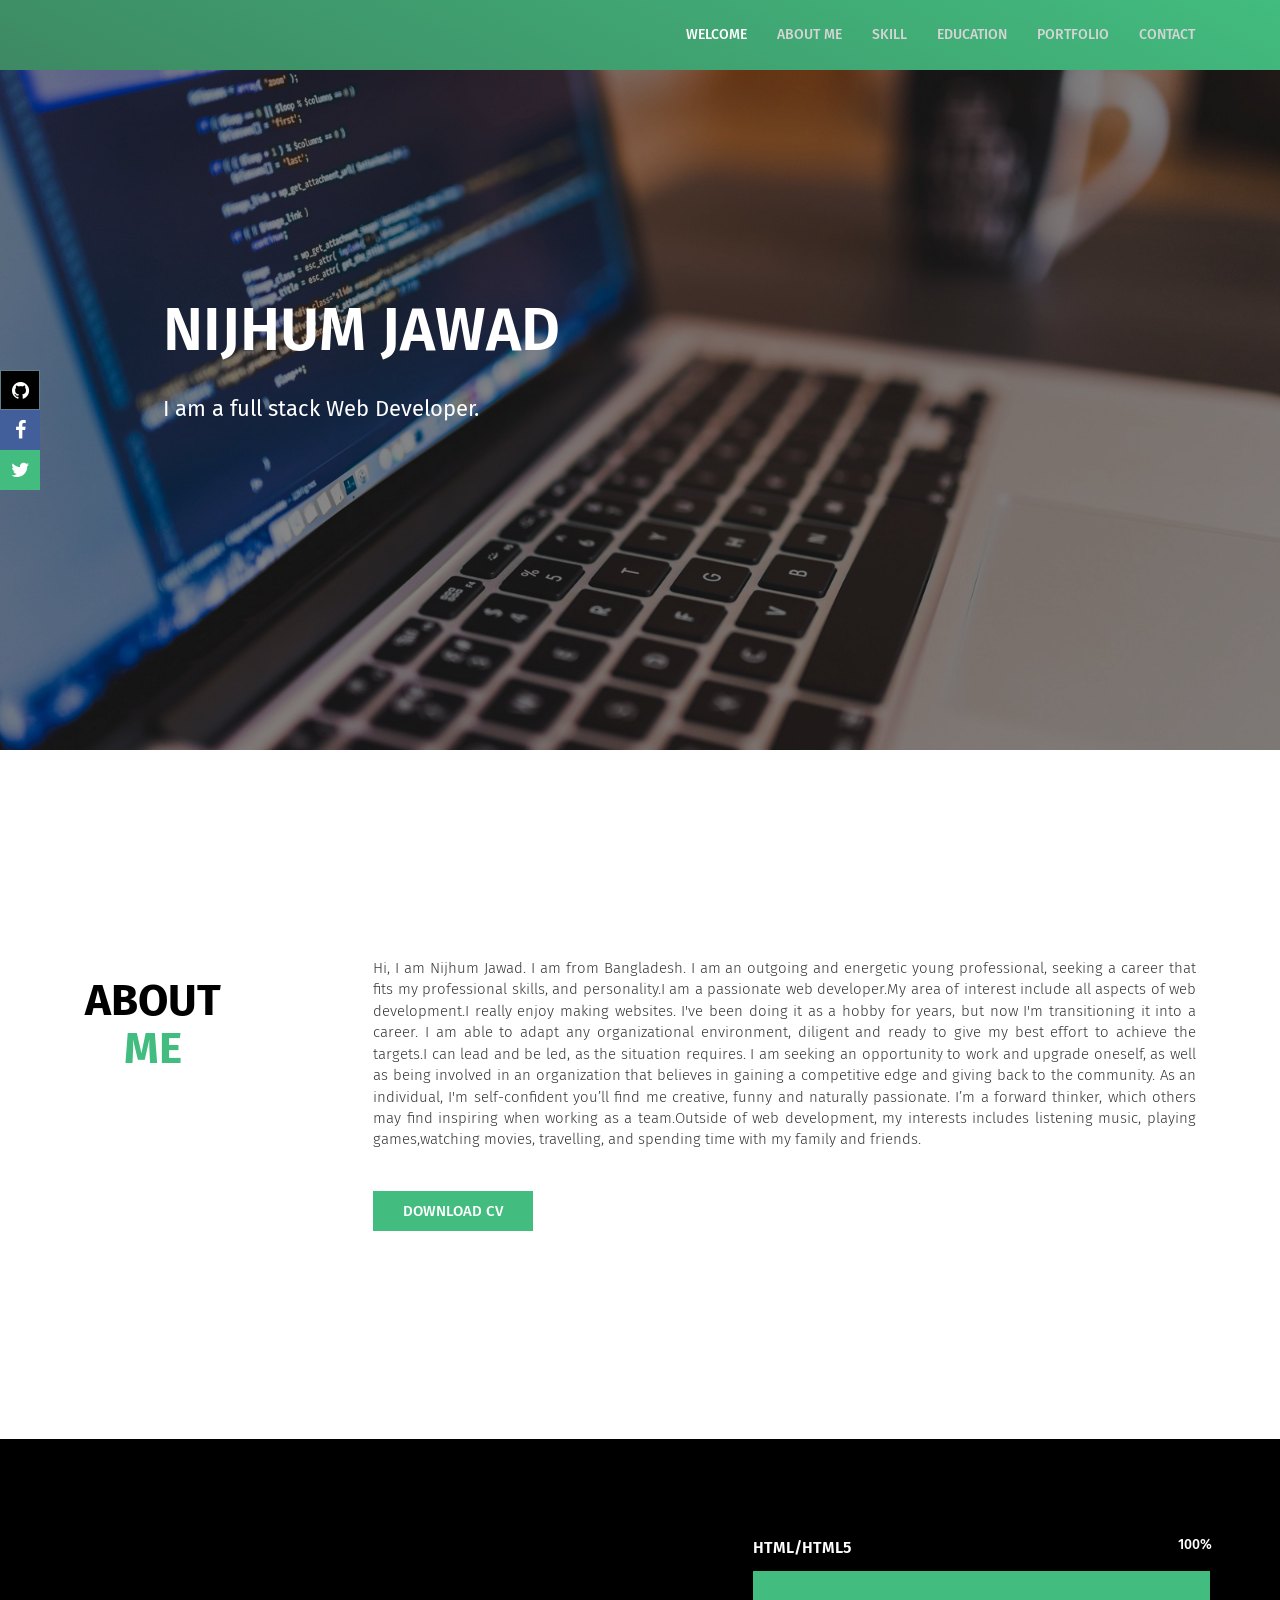
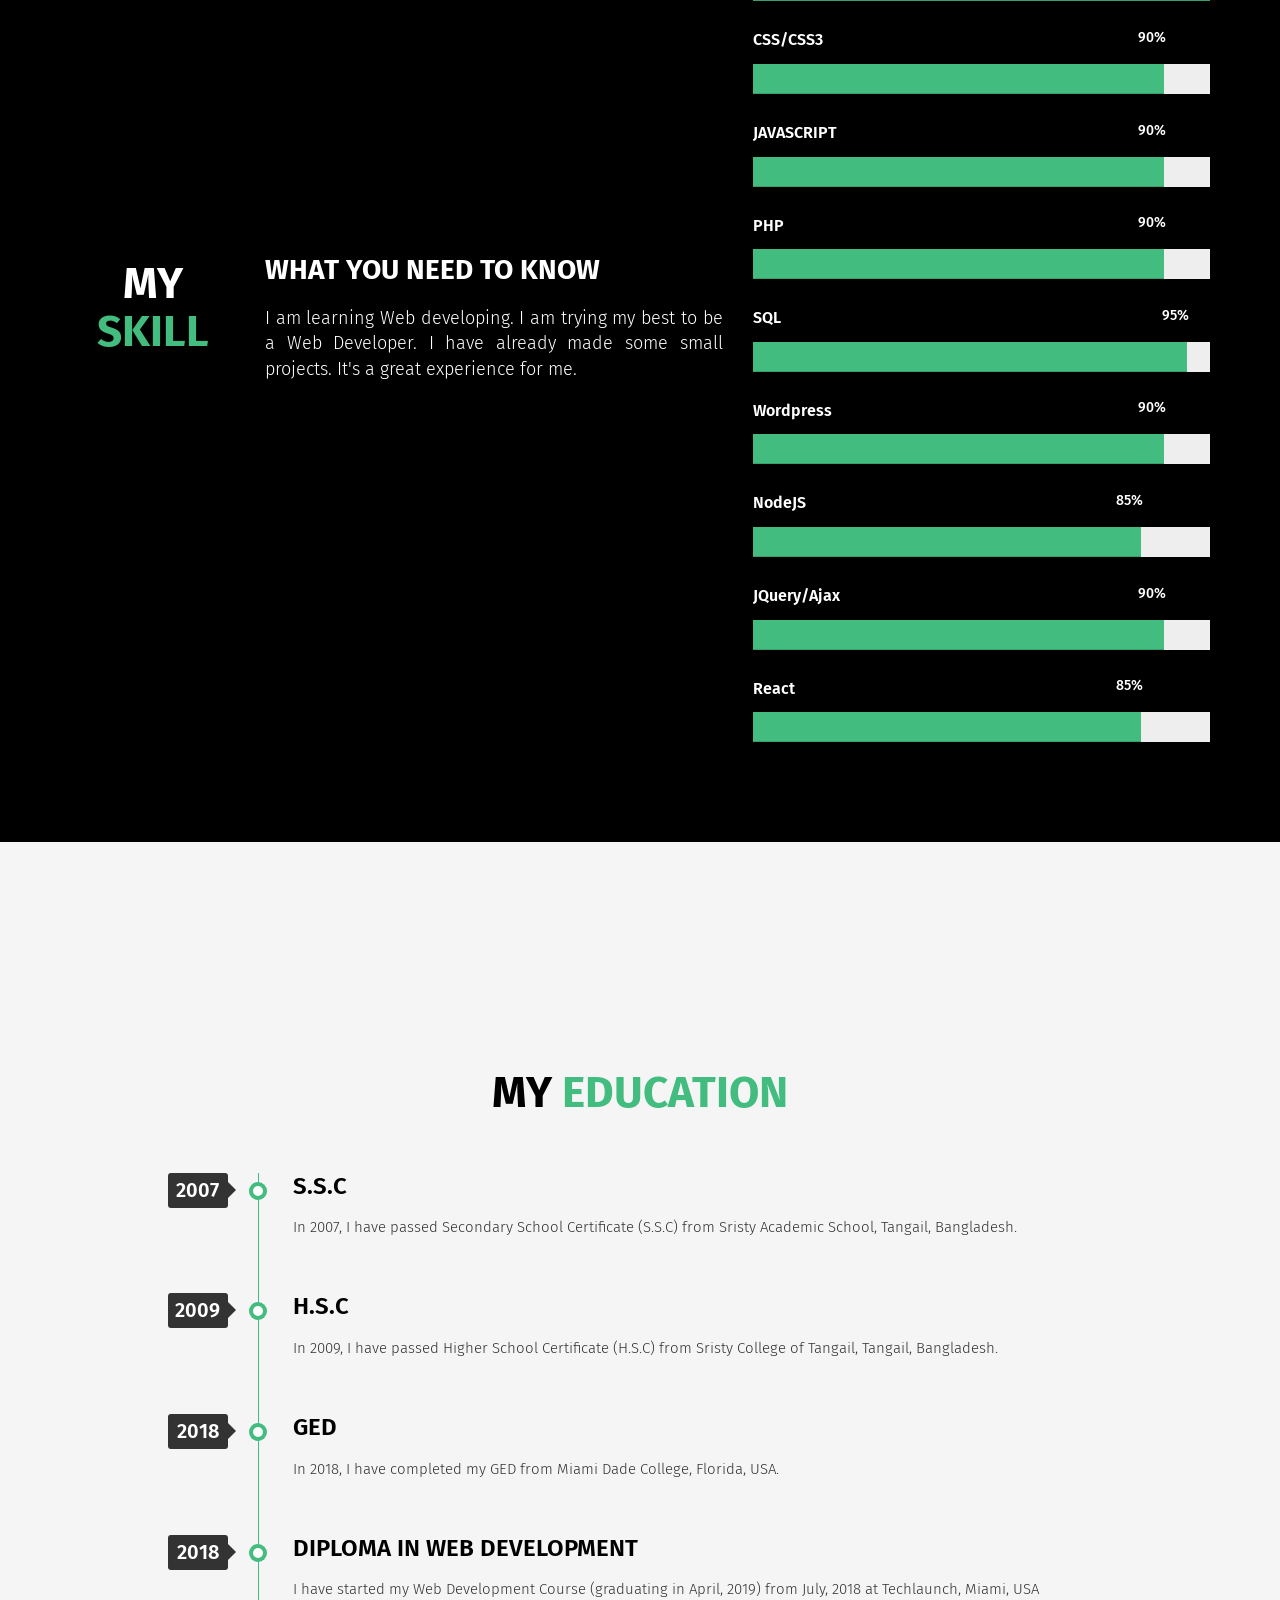
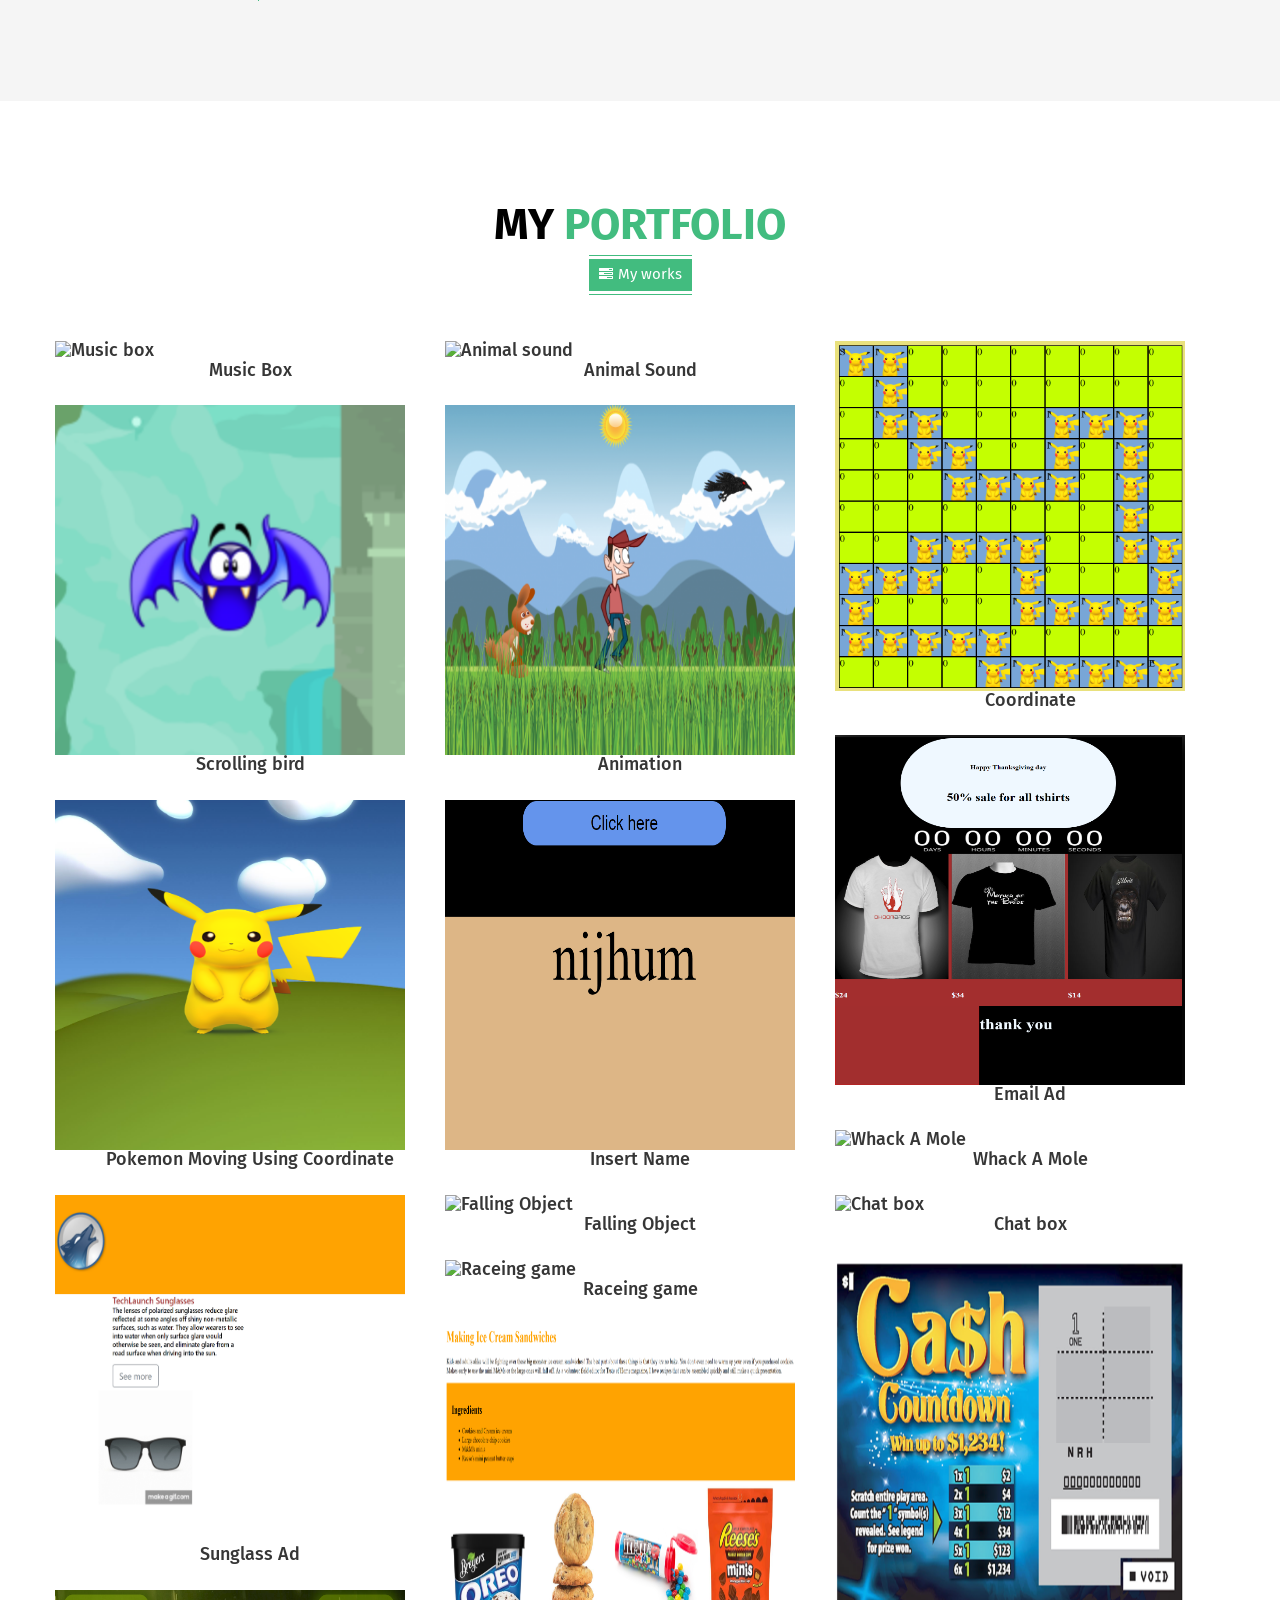
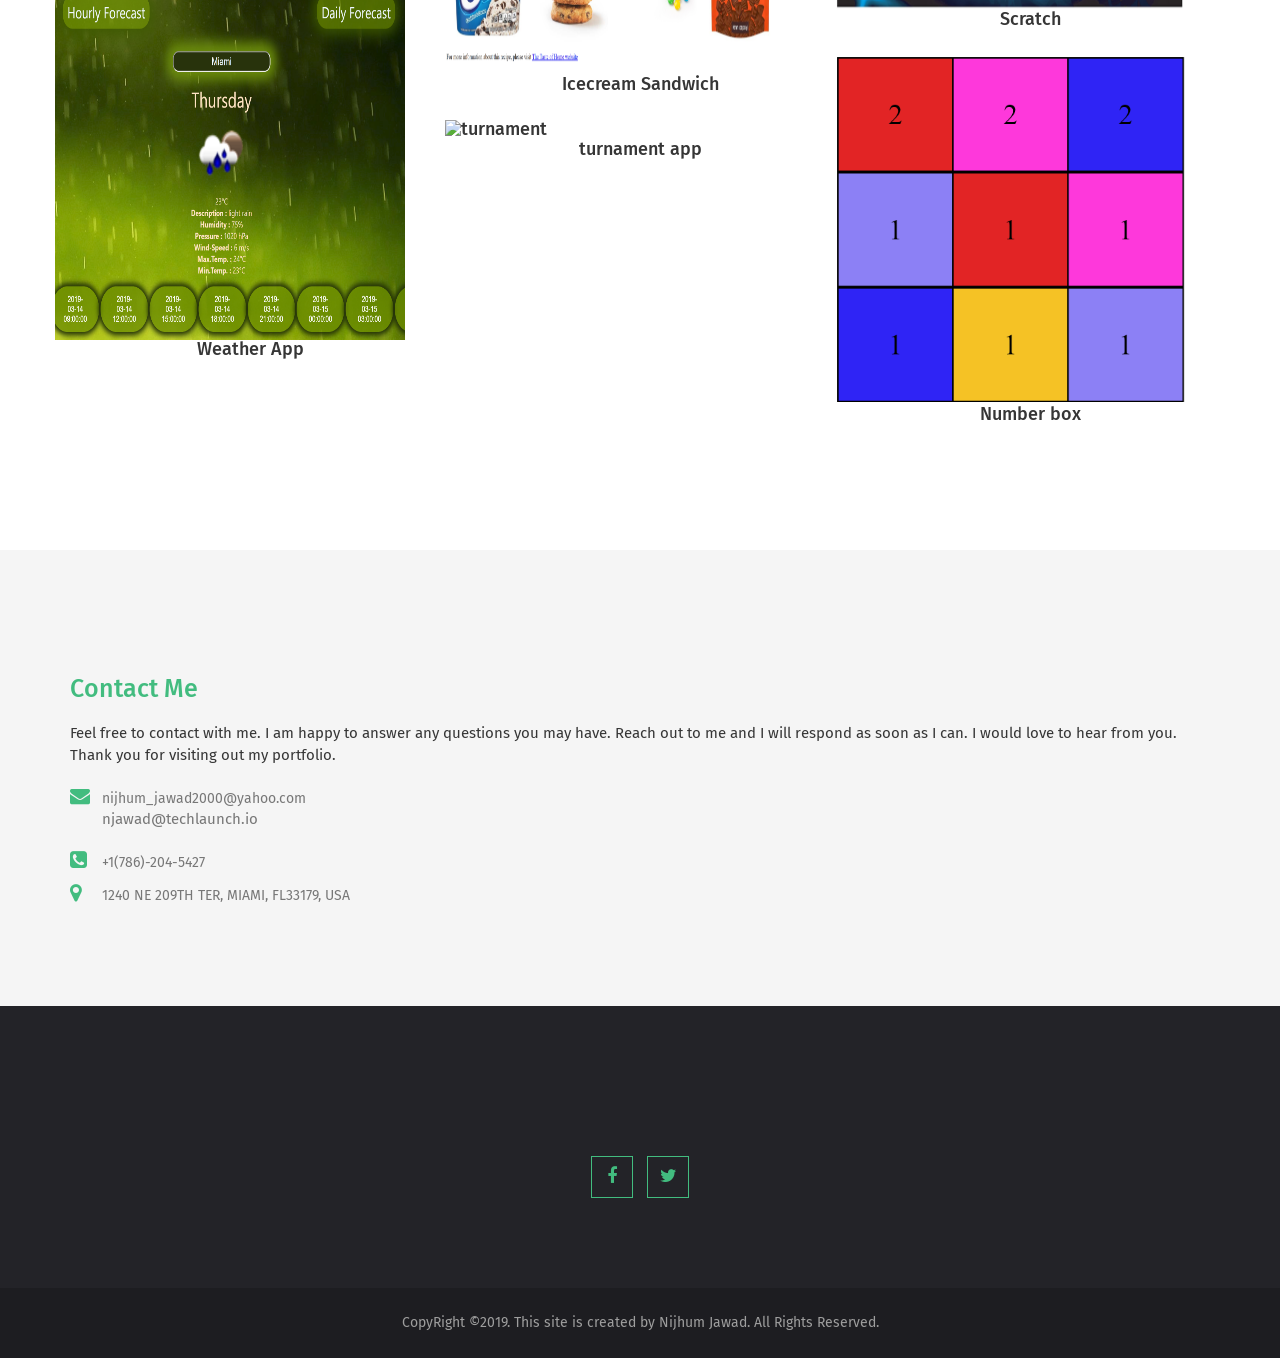
==== commit 918425ca: "abc" ====
--- a/index.html
+++ b/index.html
@@ -102,11 +102,7 @@
 						</div>
 					</div>
 					<div class="col-md-6  col-sm-6 col-xs-12">
-						<div class="single-about">
-							<!-- <p class="bolt">Hello!, I'm Akhtar Hossain, User experience designer based in Pekanbaru.</p>
-								<p>Lorem Ipsum Dolor Sit Amet, Consectetur Adipisicing Elit. Hic Laboriosam Ipsa Sequi? Laudantium Aspernatur Iusto Blanditiis, Totam Perferendis Dicta Magni.Lorem Ipsum Dolor Sit Amet, Consectetur Adipisicing Elit.Laudantium Aspernatur Iusto Blanditiis, Totam Perferendis Dicta Magni.Lorem Ipsum Dolor Sit Amet,</p>
-								<p class="bolt">"Proin adipiscing porta tellus, ut feugiat nibh adipiscing sit amet. In eu justo a felis faucibus ornare vel id metus. Vestibulum ante ipsum primis".</p>-->
-							<div class="cv">
+						<div class="single-about">				
 								<p class="text" style="margin-right: -484px; text-align: justify;">Hi, I am Nijhum Jawad. I am from Bangladesh. I am an outgoing and energetic young professional,
 									seeking a career that fits my professional skills, and personality.I am a passionate web developer.My area of
 									interest include all aspects of web development.I really enjoy making websites. I've been doing it as a hobby
@@ -119,7 +115,8 @@
 									you’ll find me creative, funny and naturally passionate. I’m a forward thinker, which others may find
 									inspiring when working as a team.Outside of web development, my interests includes listening music, playing
 									games,watching movies, travelling, and spending time with my family and friends.</p>
-								<div class="cv"></div>
+							
+							<div class="cv">
 								<a href="./img/nijhum-cv.pdf" target="_blank">download cv</a>
 							</div>
 							<!-- <div class="social">
@@ -347,6 +344,16 @@
 												</div>
 											</div>
 										</div>
+										<div class="single-skill">
+											<div class="skill-title">
+												<h4>React</h4>
+											</div>
+											<div class="progress two">
+												<div class="progress-bar" data-percent="85">
+													<span>85%</span>
+												</div>
+											</div>
+										</div>
 									</div>
 								</div>
 							</div>
@@ -602,6 +609,39 @@
 								<a href="http://njawad.techlaunch.online/WEB2000-quiz2/" target="_blank">
 									<img src="img/icecram.PNG" alt="Icecream Sandwich" width="350" height="350">
 									<p style="text-align: center;">Icecream Sandwich</p>
+								</a>
+							</h4>
+
+						</div>
+						<div class="col-md-4 col-sm-4 col-xs-12 web print" style="margin-bottom: 25px;">
+							<!-- single-work -->
+
+							<h4>
+								<a href="http://njawad.techlaunch.online/React-Weather-App/" target="_blank">
+									<img src="img/weather.PNG" alt="Weather App" width="350" height="350">
+									<p style="text-align: center;">Weather App</p>
+								</a>
+							</h4>
+
+						</div>
+						<div class="col-md-4 col-sm-4 col-xs-12 web print" style="margin-bottom: 25px;">
+							<!-- single-work -->
+
+							<h4>
+								<a href="http://njawad.techlaunch.online/Number_box/" target="_blank">
+									<img src="img/number-box.PNG" alt="Number box" width="350" height="350">
+									<p style="text-align: center;">Number box</p>
+								</a>
+							</h4>
+
+						</div>
+						<div class="col-md-4 col-sm-4 col-xs-12 web print" style="margin-bottom: 25px;">
+							<!-- single-work -->
+
+							<h4>
+								<a href="http://njawad.techlaunch.online/turnament_app/" target="_blank">
+									<img src="img/turnament.PNG" alt="turnament" width="350" height="350">
+									<p style="text-align: center;">turnament app</p>
 								</a>
 							</h4>
 
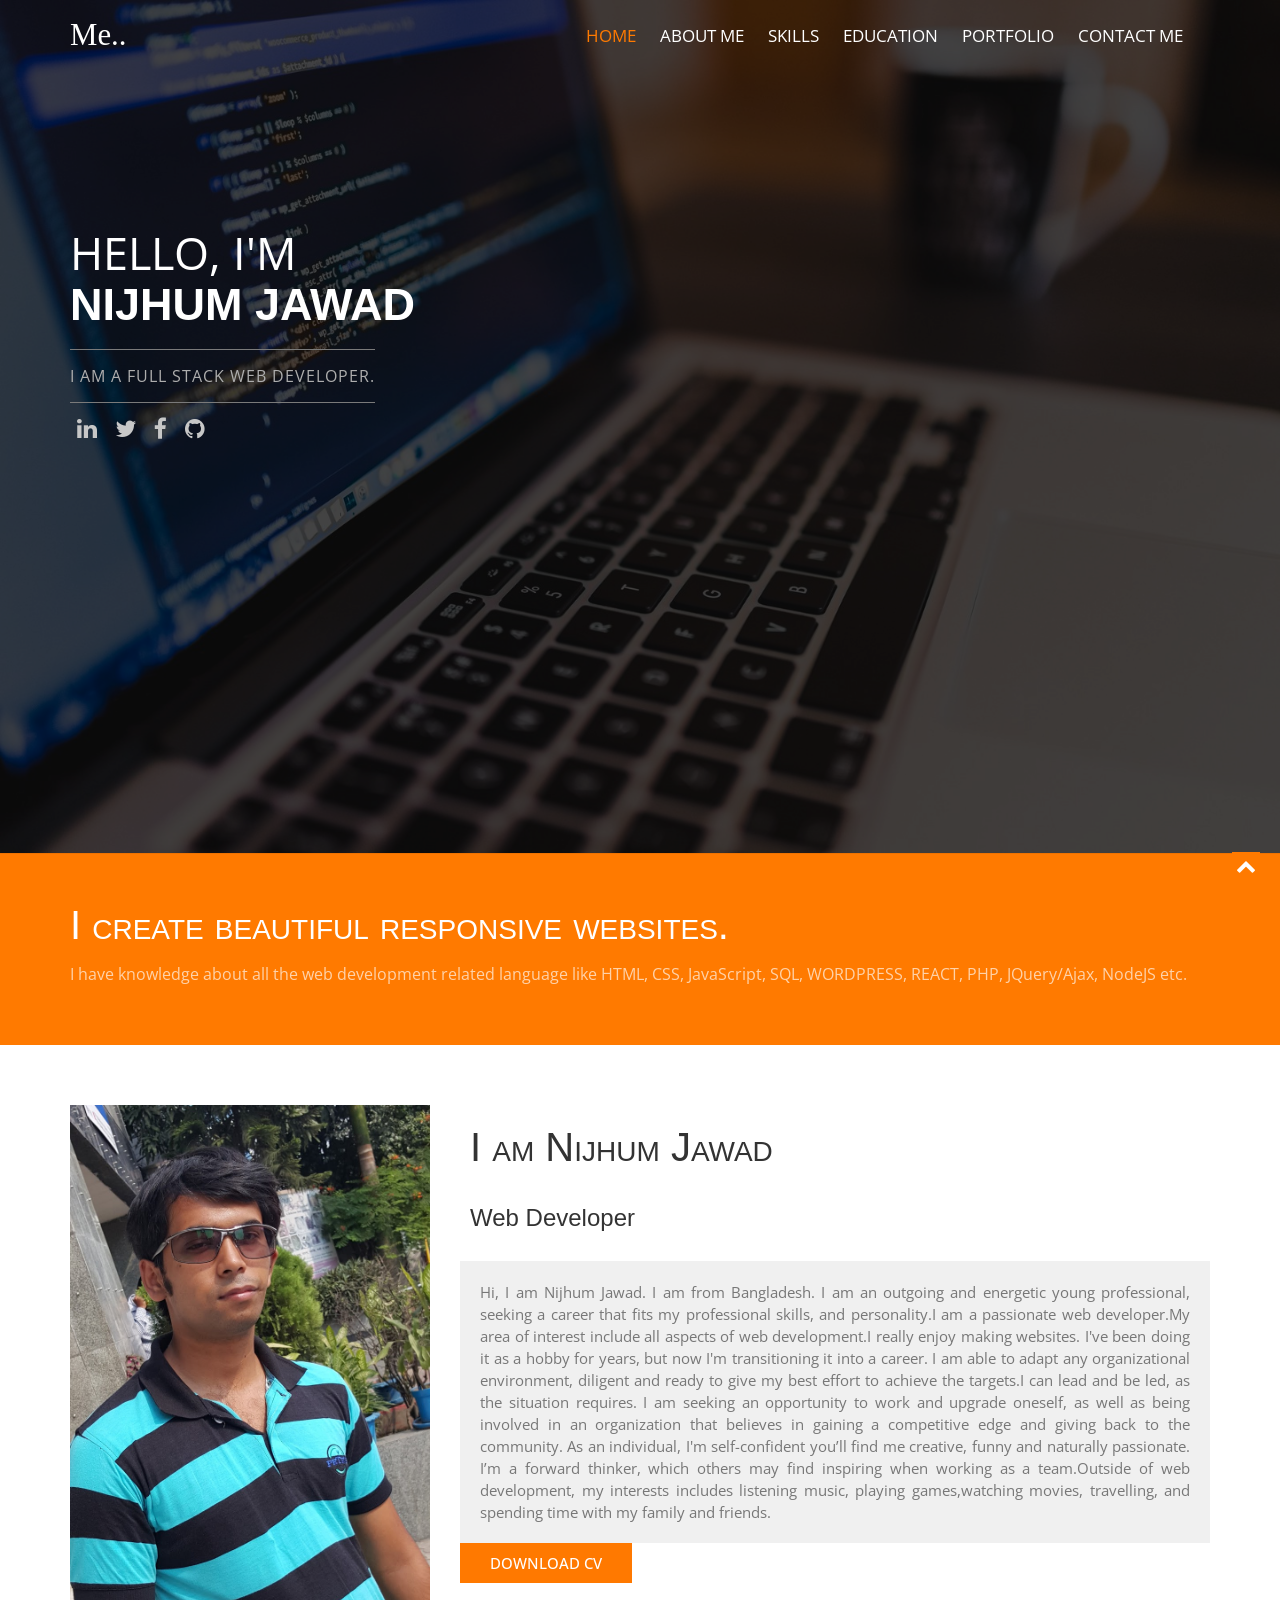
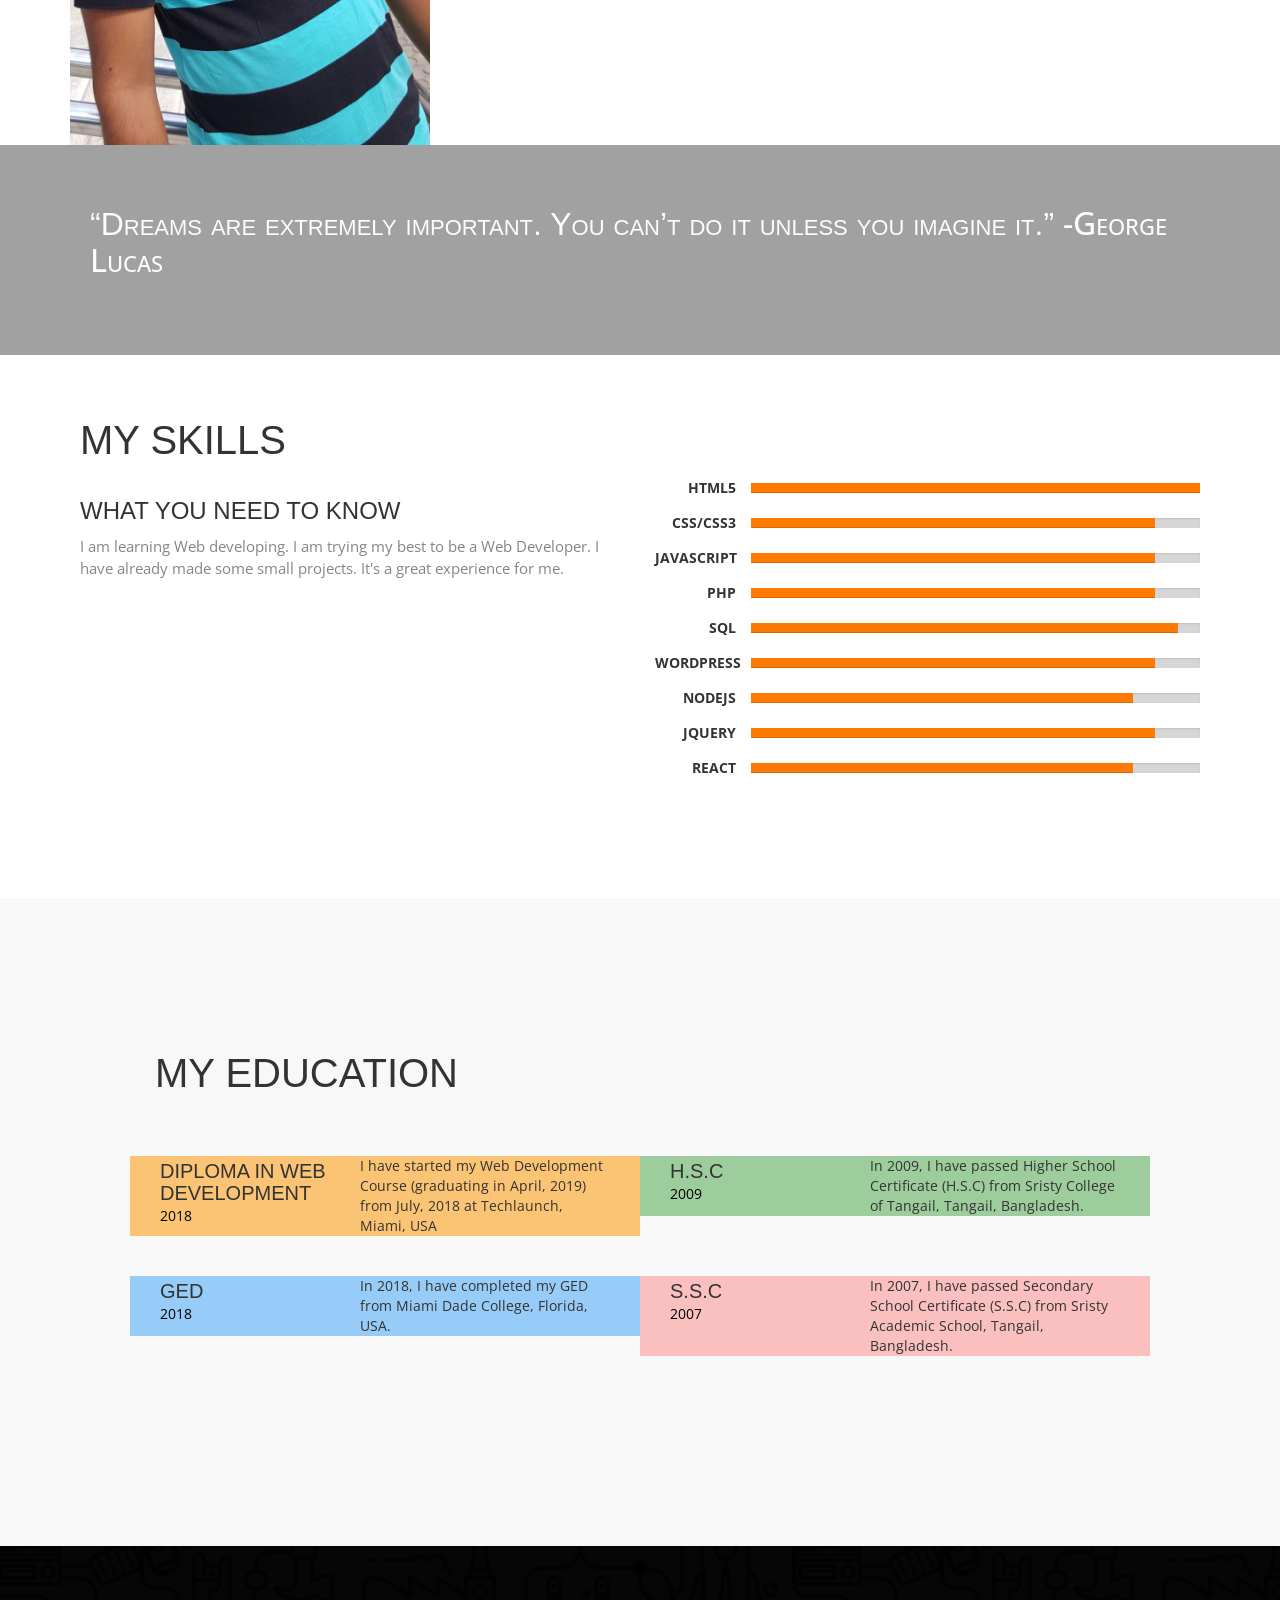
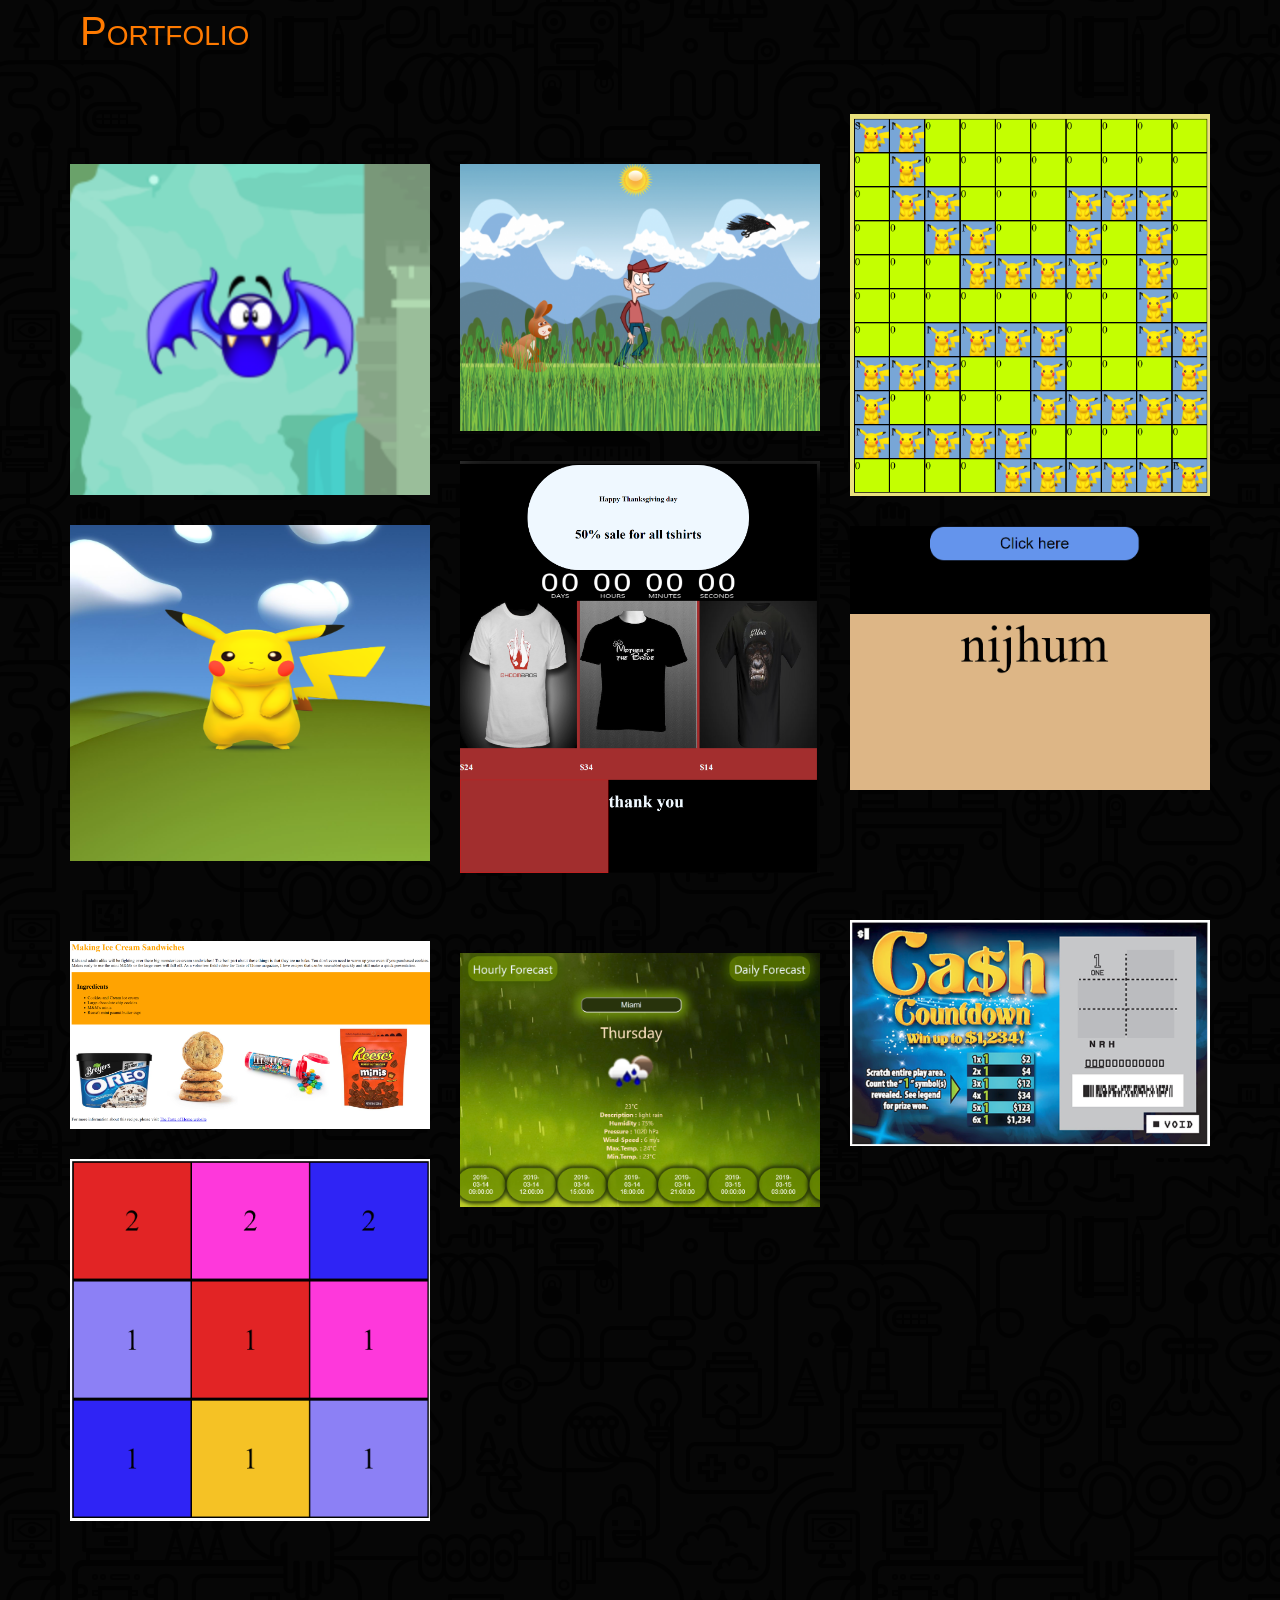
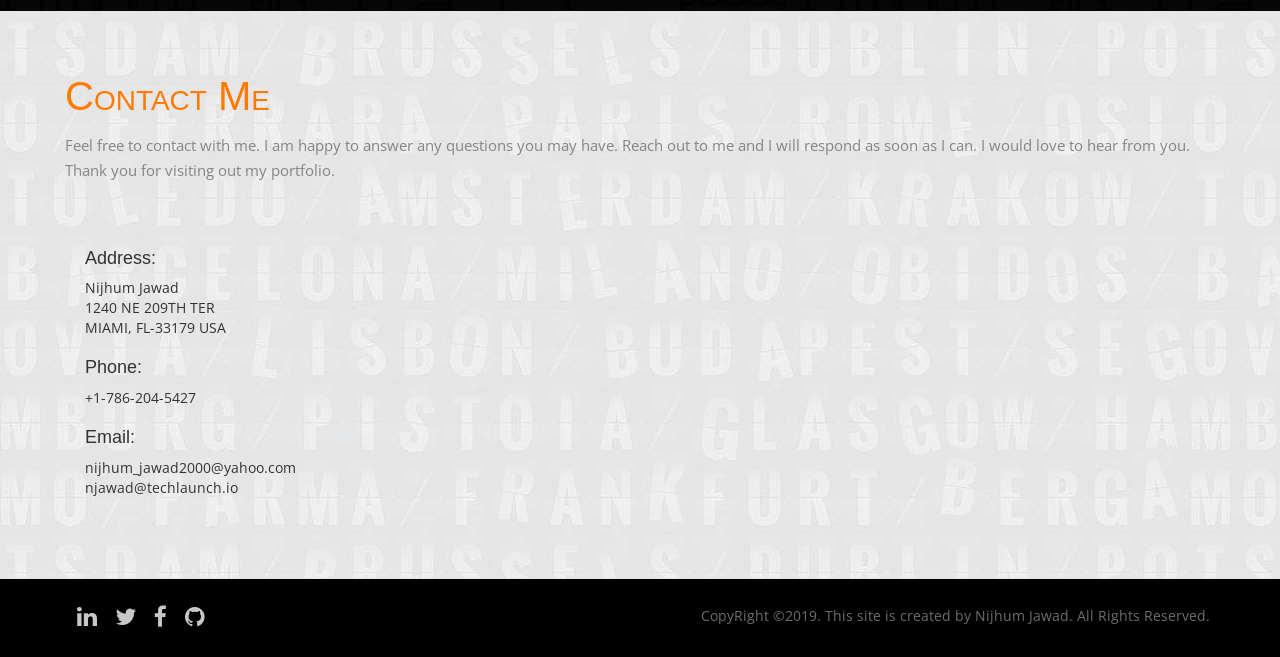
==== commit f6d54a8a: "abc" ====
--- a/index.html
+++ b/index.html
@@ -1,944 +1,585 @@
 <!doctype html>
-<html class="no-js" lang="">
-
+<!--[if IE 7 ]>    <html lang="en-gb" class="isie ie7 oldie no-js"> <![endif]-->
+<!--[if IE 8 ]>    <html lang="en-gb" class="isie ie8 oldie no-js"> <![endif]-->
+<!--[if IE 9 ]>    <html lang="en-gb" class="isie ie9 no-js"> <![endif]-->
+<!--[if (gt IE 9)|!(IE)]><!-->
+<html lang="en-gb" class="no-js">
+<!--<![endif]-->
 <head>
-	<meta charset="utf-8">
-	<meta http-equiv="x-ua-compatible" content="ie=edge">
-	<title>Nijhum Jawad Personal Portfolio Template</title>
-	<meta name="description" content="">
-	<meta name="viewport" content="width=device-width, initial-scale=1">
-	<link rel="icon" href="img/nijhum.jpg">
-	<link href="https://fonts.googleapis.com/css?family=Fira+Sans:300i,400,400i,500,600,700,800,900" rel="stylesheet">
-	<link rel="stylesheet" href="css/bootstrap.min.css">
-	<link rel="stylesheet" href="css/slicknav.min.css">
-	<link rel="stylesheet" href="css/bootstrap-theme.min.css">
-	<link rel="stylesheet" href="css/font-awesome.min.css">
-	<link rel="stylesheet" href="css/owl.carousel.min.css">
-	<link rel="stylesheet" href="css/owl.theme.default.min.css">
-	<link rel="stylesheet" href="css/animate.min.css">
-	<link rel="stylesheet" href="css/magnific-popup.css">
-
-	<!-- Xman CSS -->
-	<link rel="stylesheet" href="css/normalize.css">
-	<link rel="stylesheet" href="style.css">
-	<link rel="stylesheet" href="css/responsive.css">
+<meta charset="utf-8">
+<meta name="viewport" content="width=device-width, initial-scale=1, maximum-scale=1">
+<!--[if lt IE 9]> 
+    <meta http-equiv="X-UA-Compatible" content="IE=edge,chrome=1">
+    <![endif]-->
+<title>Nijhum Jawad Personal Portfolio Template</title>
+<meta name="description" content="">
+<meta name="author" content="WebThemez">
+<!--[if lt IE 9]>
+        <script src="http://html5shim.googlecode.com/svn/trunk/html5.js"></script>
+    <![endif]-->
+<!--[if lte IE 8]>
+		<script type="text/javascript" src="http://explorercanvas.googlecode.com/svn/trunk/excanvas.js"></script>
+  <![endif]-->
+  <link rel="icon" href="images/nijhum.jpg">
+<link rel="stylesheet" href="css/bootstrap.min.css" />
+<link rel="stylesheet" type="text/css" href="css/isotope.css" media="screen" />
+<link rel="stylesheet" href="js/fancybox/jquery.fancybox.css" type="text/css" media="screen" />
+<link rel="stylesheet" type="text/css" href="css/da-slider.css" />
+<link rel="stylesheet" href="css/styles.css" />
+<!-- Font Awesome -->
+<link href="css/font-awesome.min.css" rel="stylesheet">
 </head>
 
 <body>
-
-	<!-- Social -->
-	<div class="social-body">
-		<ul>
-			<li class="git"><a href="https://github.com/nijhumjawad2000/" target="_blank"><i class="fa fa-github"></i></a></li>
-			<li class="facebook"><a href="https://www.facebook.com/nijhum.jawad" target="_blank"><i class="fa fa-facebook"></i></a></li>
-			<li class="twitter"><a href="https://twitter.com/nijhum_jawad200" target="_blank"><i class="fa fa-twitter"></i></a></li>
-			<!-- <li class="instagram"><a href="https://www.instagram.com/" target="_blank"><i class="fa fa-instagram"></i></a></li>
-			<li class="pinterest"><a href="https://www.pinterest.com/" target="_blank"><i class="fa fa-pinterest"></i></a></li> -->
-		</ul>
-	</div>
-	<!--/ End Social -->
-
-	<!-- Header Area -->
-	<header id="header" class="header">
-		<div class="header-inner">
-			<div class="container">
-				<div class="row">
-					<div class="col-md-3 col-sm-2 col-xs-12">
-						<div class="logo">
-							<!--<a href="index.html"><img src="img/nnn.png" alt="logo.png"></a>-->
-						</div>
-					</div>
-					<div class="col-md-9 col-sm-10 col-xs-12">
-						<div class="mobile-menu"></div>
-						<nav class="navbar navbar-default">
-							<div class="collapse navbar-collapse">
-								<ul id="nav" class="nav navbar-nav">
-									<li class="current"><a href="#slider">Welcome</a></li>
-									<li><a href="#about">About Me</a></li>
-									<!-- <li><a href="#service">Job Description</a></li> -->
-									<li><a href="#skill">Skill</a></li>
-									<li><a href="#story">Education</a></li>
-									<li><a href="#latest-works">Portfolio</a></li>
-									<!-- <li><a href="#blog">Blog</a></li> -->
-									<li><a href="#contact">Contact</a></li>
-								</ul>
-							</div>
-						</nav>
-					</div>
-				</div>
-			</div>
+<header class="header">
+  <div class="container">
+    <nav class="navbar navbar-inverse" role="navigation">
+      <div class="navbar-header">
+        <button type="button" id="nav-toggle" class="navbar-toggle" data-toggle="collapse" data-target="#main-nav"> <span class="sr-only">Toggle navigation</span> <span class="icon-bar"></span> <span class="icon-bar"></span> <span class="icon-bar"></span> </button>
+        <a href="#" class="navbar-brand scroll-top logo"><b>Me..</b></a> </div>
+      <!--/.navbar-header-->
+      <div id="main-nav" class="collapse navbar-collapse">
+        <ul class="nav navbar-nav" id="mainNav">
+          <li class="active"><a href="#home" class="scroll-link">Home</a></li>
+          <li><a href="#aboutUs" class="scroll-link">About Me</a></li>
+          <li><a href="#skills" class="scroll-link">Skills</a></li>
+          <li><a href="#experience" class="scroll-link">Education</a></li>
+          <li><a href="#portfolio" class="scroll-link">Portfolio</a></li>
+          <li><a href="#contactUs" class="scroll-link">Contact Me</a></li>
+        </ul>
+      </div>
+      <!--/.navbar-collapse--> 
+    </nav>
+    <!--/.navbar--> 
+  </div>
+  <!--/.container--> 
+</header>
+<!--/.header-->
+<div id="#top"></div>
+<section id="home">
+  <div class="banner-container"> <img src="images/img12.jpeg" alt="banner" />
+    <div class="container banner-content">
+      <div class="heroText">
+        <h2><span>HEllo, I'm</span><br>
+          NIJHUM JAWAD</h2>
+        <span class="caption">I am a full stack Web Developer.</span>
+      </div>
+
+      
+          <div class="social pull-left" style="margin-top: 24px;">
+              <a href="https://www.linkedin.com/feed/" target="_blank"><i class="fa fa-linkedin"></i></a>
+             <a href="https://twitter.com/nijhum_jawad200" target="_blank"><i class="fa fa-twitter"></i></a>
+             <a href="https://www.facebook.com/nijhum.jawad" target="_blank"><i class="fa fa-facebook"></i></a> 
+             <!-- <a href="#"><i class="fa fa-dribbble"></i></a> 
+             <a href="#"><i class="fa fa-flickr"></i></a>  -->
+             <a href="https://github.com/nijhumjawad2000/" target="_blank"><i class="fa fa-github"></i></a> 
+          </div>
+       
+
+        
+    </div>
+  </div>
+</section>
+<section id="introText">
+  <div class="container">
+    <div>
+      <h1>I create beautiful responsive websites.</h1>
+      <p>I have knowledge about all the web development related language like HTML, CSS, JavaScript, SQL, WORDPRESS, REACT, PHP, JQuery/Ajax, NodeJS etc.</p>
+    </div>
+  </div>
+</section>
+<!--About-->
+<section id="aboutUs">
+  <div class="container">
+    <div class="row"> 
+      <!-- item -->
+      <div class="col-md-4 tileBox"> <img style="width: 100%" src="images/nijhum-pic.jpg" alt="me"/> </div>
+      <div class="col-md-8 tileBox">
+        <div class="txtHead">
+          <h2>I am Nijhum Jawad</h2>
+          <h3> Web Developer</h3>
+        </div>
+        <p style="text-align: justify;">Hi, I am Nijhum Jawad. I am from Bangladesh. I am an outgoing and energetic young professional, seeking a career that fits my professional skills, and personality.I am a passionate web developer.My area of interest include all aspects of web development.I really enjoy making websites. I've been doing it as a hobby for years, but now I'm transitioning it into a career. I am able to adapt any organizational environment, diligent and ready to give my best effort to achieve the targets.I can lead and be led, as the situation requires. I am seeking an opportunity to work and upgrade oneself, as well as being involved in an organization that believes in gaining a competitive edge and giving back to the community. As an individual, I'm self-confident you’ll find me creative, funny and naturally passionate. I’m a forward thinker, which others may find inspiring when working as a team.Outside of web development, my interests includes listening music, playing games,watching movies, travelling, and spending time with my family and friends.</p>
+        <div class="cv">
+            <a style="color: white; text-decoration: none;" href="images/nijhum-cv.pdf" target="_blank">download cv</a>
+          </div>
+
+      </div>
+      <!-- end: --> 
+    </div>
+  </div>
+</section>
+<!--Quote-->
+<section id="quote" class="bg-parlex">
+  <div class="parlex-back">
+    <div class="container">
+     <div class="row">
+	<div class="col-md-12"><h2>“Dreams are extremely important. You can’t do it unless you imagine it.” <span>-George Lucas</span></h2></div>
+      </div>
+    </div>
+    <!--/.container--> 
+  </div>
+</section>
+
+<!--Skills-->
+<section id="skills" class="secPad white">
+  <div class="container">
+    <div class="heading "> 
+      <!-- Heading -->
+      <!-- <h2>My Skills</h2>
+      <h3>WHAT YOU NEED TO KNOW</h3>
+      <p>I am learning Web developing. I am trying my best to be a Web Developer. I have already made some small projects. It's a great experience for me. </p>
+    </div> -->
+    <!-- <div class="row skillContainer">
+      <div class="col-md-4 skillBox">
+        <div id="diagram-id-1" class="diagram" data-percent="95.2%"></div>
+        <div class="chart-text">
+          <h4>Visual Designing</h4>
+          <p>Exp 4 years</p>
+        </div>
+      </div>
+      <div class="col-md-4 skillBox">
+        <div id="diagram-id-2" class="diagram" data-percent="75.2%"></div>
+        <div class="chart-text">
+          <h4>Frontend Developer</h4>
+          <p>Exp 8 years</p>
+        </div>
+      </div>
+      <div class="col-md-4 skillBox">
+        <div id="diagram-id-3" class="diagram" data-percent="85.6%"></div>
+        <div class="chart-text">
+          <h4>Backend Developer</h4>
+          <p>Exp 5 years</p>
+        </div>
+      </div>
+    </div> -->
+    <div class="row">
+      <div class="col-sm-6">
+        <h2>MY SKILLS</h2>
+        <h3>WHAT YOU NEED TO KNOW</h3>
+        <p class="mrgBtm20"> I am learning Web developing. I am trying my best to be a Web Developer. I have already made some small projects. It's a great experience for me. </p>
+      </div>
+      <div class="col-sm-6"> <br/>
+        <br/>
+        <br/>
+        <div class="row">
+          <div class="col-md-2 skilltitle"><b>HTML5</b></div>
+          <div class="col-md-10">
+            <div class="progress">
+              <div class="progress-bar" role="progressbar" aria-valuenow="100" aria-valuemin="0" aria-valuemax="100" style="width: 100%;"> <span class="sr-only">100% Complete</span> </div>
+            </div>
+          </div>
+        </div>
+        <div class="row">
+          <div class="col-md-2 skilltitle"><b>CSS/CSS3</b></div>
+          <div class="col-md-10">
+            <div class="progress">
+              <div class="progress-bar" role="progressbar" aria-valuenow="90" aria-valuemin="0" aria-valuemax="100" style="width: 90%;"> <span class="sr-only">90% Complete</span> </div>
+            </div>
+          </div>
+        </div>
+        <div class="row">
+          <div class="col-md-2 skilltitle"><b>JAVASCRIPT</b></div>
+          <div class="col-md-10">
+            <div class="progress">
+              <div class="progress-bar" role="progressbar" aria-valuenow="90" aria-valuemin="0" aria-valuemax="100" style="width: 90%;"> <span class="sr-only">90% Complete</span> </div>
+            </div>
+          </div>
+        </div>
+        <div class="row">
+          <div class="col-md-2 skilltitle"><b>PHP</b></div>
+          <div class="col-md-10">
+            <div class="progress">
+              <div class="progress-bar" role="progressbar" aria-valuenow="90" aria-valuemin="0" aria-valuemax="100" style="width: 90%;"> <span class="sr-only">90% Complete</span> </div>
+            </div>
+          </div>
+        </div>
+        <div class="row">
+          <div class="col-md-2 skilltitle"><b>SQL</b></div>
+          <div class="col-md-10">
+            <div class="progress">
+              <div class="progress-bar" role="progressbar" aria-valuenow="95" aria-valuemin="0" aria-valuemax="100" style="width: 95%;"> <span class="sr-only">90% Complete</span> </div>
+            </div>
+          </div>
+        </div>
+        <div class="row">
+          <div class="col-md-2 skilltitle"><b>WORDPRESS</b></div>
+          <div class="col-md-10">
+            <div class="progress">
+              <div class="progress-bar" role="progressbar" aria-valuenow="90" aria-valuemin="0" aria-valuemax="100" style="width: 90%;"> <span class="sr-only">90% Complete</span> </div>
+            </div>
+          </div>
+        </div>
+        <div class="row">
+          <div class="col-md-2 skilltitle"><b>NODEJS</b></div>
+          <div class="col-md-10">
+            <div class="progress">
+              <div class="progress-bar" role="progressbar" aria-valuenow="85" aria-valuemin="0" aria-valuemax="100" style="width: 85%;"> <span class="sr-only">85% Complete</span> </div>
+            </div>
+          </div>
+        </div>
+        <div class="row">
+          <div class="col-md-2 skilltitle"><b>JQUERY</b></div>
+          <div class="col-md-10">
+            <div class="progress">
+              <div class="progress-bar" role="progressbar" aria-valuenow="90" aria-valuemin="0" aria-valuemax="100" style="width: 90%;"> <span class="sr-only">90% Complete</span> </div>
+            </div>
+          </div>
+        </div>
+        <div class="row">
+          <div class="col-md-2 skilltitle"><b>REACT</b></div>
+          <div class="col-md-10">
+            <div class="progress">
+              <div class="progress-bar" role="progressbar" aria-valuenow="85" aria-valuemin="0" aria-valuemax="100" style="width: 85%;"> <span class="sr-only">85% Complete</span> </div>
+            </div>
+          </div>
+        </div>
+      </div>
+    </div>
+  </div>
+</section>
+
+<!--Experience-->
+
+<section id="experience" class="secPad">
+<div class="container"  style="padding: 10vh;" >
+<div class="heading"> 
+  <!-- Heading -->
+  <h2>MY EDUCATION</h2>
+  <!-- <br/>
+  <h4>12 Years Experience!</h4>
+  <p>Lorem Ipsum is simply dummy text of the printing and typesetting industry. Lorem Ipsum has been the industry's standard dummy text ever since the 1500s, when an unknown printer took a galley of type and scrambled it to make a type specimen book. It has survived not only five centuries, but also the leap into electronic typesetting.</p> -->
+</div>
+<div class="row experience-details">
+    <div class="col-md-6" style="background-color: #ff980087;">
+        <div class="col-md-5">
+          <!-- <div class="icon-block"><i class="fa fa-futbol-o"></i></div> -->
+          <div class="pull-left">
+            <!-- <h5>Infore Managment</h5> -->
+            <h4>DIPLOMA IN WEB DEVELOPMENT</h4>
+            <span>2018</span> </div>
+        </div>
+        <div class="col-md-7">I have started my Web Development Course (graduating in April, 2019) from July, 2018 at Techlaunch, Miami, USA</div>
+      </div>
+  <div class="col-md-6" style="background-color: #0080005e;">
+    <div class="col-md-5">
+      <!-- <div class="icon-block"><i class="fa fa-send-o"></i></div> -->
+      <div class="pull-left">
+        <!-- <h5>Infore Managment</h5> -->
+        <h4>H.S.C</h4>
+        <span>2009</span> </div>
+    </div>
+    <div class="col-md-7">In 2009, I have passed Higher School Certificate (H.S.C) from Sristy College of Tangail, Tangail, Bangladesh.</div>
+  </div>
+</div>
+<div class="row experience-details">
+  <div class="col-md-6" style="background-color: #2196f375;">
+    <div class="col-md-5">
+      <!-- <div class="icon-block"><i class="fa fa-shopping-cart"></i></div> -->
+      <div class="pull-left">
+        <!-- <h5>Infore Managment</h5> -->
+        <h4>GED</h4>
+        <span>2018</span></div>
+    </div>
+    <div class="col-md-7">In 2018, I have completed my GED from Miami Dade College, Florida, USA.</div>
+  </div>
+  <div class="col-md-6" style="background-color: #ff00003b;">
+      <div class="col-md-5">
+        <!-- <div class="icon-block"><i class="fa fa-cogs"></i></div> -->
+        <div class="pull-left">
+          <!-- <h5>Infore Managment</h5> -->
+          <h4>S.S.C</h4>
+          <span>2007</span> </div>
+      </div>
+      <div class="col-md-7">In 2007, I have passed Secondary School Certificate (S.S.C) from Sristy Academic School, Tangail, Bangladesh.</div>
+    </div>
+
+
+</div>
+</section>
+
+<!--Portfolio-->
+<section id="portfolio" class="page-section section appear clearfix secPad">
+  <div class="container">
+    <div class="heading"> 
+      <!-- Heading -->
+      <h2>Portfolio</h2>
+      <!-- <p>Lorem ipsum dolor sit amet, consectetur adipiscing elit. Suspendisse interdum erat et neque tincidunt volutpat. Cras eget augue id dui varius pretium. Cras posuere dolor risus. Pellentesque elementum ultricies quam, sit amet rhoncus nisl viverra in. Cras imperdiet nisi a euismod molestie. Ut a metus arcu. Pellentesque feugiat dictum erat.</p> -->
+    </div>
+    <div class="row">
+      <!-- <nav id="filter" class="col-md-12">
+        <ul>
+          <li><a href="#" class="current btn-theme btn-small" data-filter="*">All</a></li>
+          <li><a href="#" class="btn-theme btn-small" data-filter=".webdesign">Web Design</a></li>
+          <li><a href="#" class="btn-theme btn-small" data-filter=".photography">Photography</a></li>
+          <li><a href="#" class="btn-theme btn-small" data-filter=".print">Print</a></li>
+        </ul>
+      </nav> -->
+      <div class="col-md-12">
+        <div class="row">
+          <div class="portfolio-items isotopeWrapper clearfix" id="3">
+            <article class="col-sm-4 isotopeItem webdesign">
+              <div class="portfolio-item"> <img src="https://ae01.alicdn.com/kf/HTB13WoVfMLD8KJjSszeq6yGRpXan/Portable-Mini-Piano-MIDI-Keyboard-Mini-25-Key-USB-Keyboard-and-Drum-Pad-MIDI-Controller-with.jpg_640x640.jpg" alt="" />
+                <div class="portfolio-desc align-center">
+                  <div class="folio-info"> <a href="http://njawad.techlaunch.online/music-boxes/" target="_blank" class="fancybox">
+                    <h5>MUSIC BOX</h5>
+                    <i class="fa fa-plus-square-o fa-2x"></i></a> </div>
+                </div>
+              </div>
+            </article>
+            <article class="col-sm-4 isotopeItem photography">
+              <div class="portfolio-item"> <img src="images/babygame.PNG" alt="" />
+                <div class="portfolio-desc align-center">
+                  <div class="folio-info"> <a href="http://njawad.techlaunch.online/click-animals/" target="_blank" class="fancybox">
+                    <h5>ANIMAL SOUND</h5>
+                    <i class="fa fa-plus-square-o fa-2x"></i></a> </div>
+                </div>
+              </div>
+            </article>
+            <article class="col-sm-4 isotopeItem photography">
+              <div class="portfolio-item"> <img src="images/coordinate.PNG" alt="" />
+                <div class="portfolio-desc align-center">
+                  <div class="folio-info"> <a href="http://njawad.techlaunch.online/homework_coordinate/" target="_blank" class="fancybox">
+                    <h5>COORDINATE</h5>
+                    <i class="fa fa-plus-square-o fa-2x"></i></a> </div>
+                </div>
+              </div>
+            </article>
+            <article class="col-sm-4 isotopeItem print">
+              <div class="portfolio-item"> <img src="images/bird.PNG" alt="" />
+                <div class="portfolio-desc align-center">
+                  <div class="folio-info"> <a href="http://njawad.techlaunch.online/scrolling_animation/" target="_blank" class="fancybox">
+                    <h5>SCROLLING BIRD</h5>
+                    <i class="fa fa-plus-square-o fa-2x"></i></a> </div>
+                </div>
+              </div>
+            </article>
+            <article class="col-sm-4 isotopeItem photography">
+              <div class="portfolio-item"> <img src="images/animation.PNG" alt="" />
+                <div class="portfolio-desc align-center">
+                  <div class="folio-info"> <a href="http://njawad.techlaunch.online/css-animation/" target="_blank" class="fancybox">
+                    <h5>ANIMATION</h5>
+                    <i class="fa fa-plus-square-o fa-2x"></i></a> </div>
+                </div>
+              </div>
+            </article>
+            <article class="col-sm-4 isotopeItem webdesign">
+              <div class="portfolio-item"> <img src="images/add.PNG" alt="" />
+                <div class="portfolio-desc align-center">
+                  <div class="folio-info"> <a href="http://njawad.techlaunch.online/email_ad/" target="_blank" class="fancybox">
+                    <h5>EMAIL AD</h5>
+                    <i class="fa fa-plus-square-o fa-2x"></i></a> </div>
+                </div>
+              </div>
+            </article>
+            <article class="col-sm-4 isotopeItem print">
+              <div class="portfolio-item"> <img src="images/pokemon.PNG" alt="" />
+                <div class="portfolio-desc align-center">
+                  <div class="folio-info"> <a href="http://njawad.techlaunch.online/matrix30by30/" target="_blank" class="fancybox">
+                    <h5>POKEMON MOVING USING COORDINATE</h5>
+                    <i class="fa fa-plus-square-o fa-2x"></i></a> </div>
+                </div>
+              </div>
+            </article>
+            <article class="col-sm-4 isotopeItem photography">
+              <div class="portfolio-item"> <img src="images/name.PNG" alt="" />
+                <div class="portfolio-desc align-center">
+                  <div class="folio-info"> <a href="http://njawad.techlaunch.online/quiz2/" target="_blank" class="fancybox">
+                    <h5>INSERT NAME</h5>
+                    <i class="fa fa-plus-square-o fa-2x"></i></a> </div>
+                </div>
+              </div>
+            </article>
+            <article class="col-sm-4 isotopeItem print">
+              <div class="portfolio-item"> <img src="https://static.vecteezy.com/system/resources/previews/000/170/873/non_2x/whack-a-mole-gopher-arcade-game-free-vector.jpg" alt="" />
+                <div class="portfolio-desc align-center">
+                  <div class="folio-info"> <a href="http://njawad.techlaunch.online/whack_a_mole/" target="_blank" class="fancybox">
+                    <h5>WHACK A MOLE</h5>
+                    <i class="fa fa-plus-square-o fa-2x"></i></a> </div>
+                </div>
+              </div>
+            </article>
+            <article class="col-sm-4 isotopeItem photography">
+              <div class="portfolio-item"> <img src="images/fall.PNG" alt="" />
+                <div class="portfolio-desc align-center">
+                  <div class="folio-info"> <a href="http://njawad.techlaunch.online/falling_object/" target="_blank" class="fancybox">
+                    <h5>FALLING OBJECT</h5>
+                    <i class="fa fa-plus-square-o fa-2x"></i></a> </div>
+                </div>
+              </div>
+            </article>
+            <article class="col-sm-4 isotopeItem photography">
+              <div class="portfolio-item"> <img src="https://cdn1.iconfinder.com/data/icons/chat-14/100/chat_box_bubble_chatbox_messege-01-512.png" alt="" />
+                <div class="portfolio-desc align-center">
+                  <div class="folio-info"> <a href="http://njawad.techlaunch.online/fire_base_chat/" target="_blank" class="fancybox">
+                    <h5>CHAT BOX</h5>
+                    <i class="fa fa-plus-square-o fa-2x"></i></a> </div>
+                </div>
+              </div>
+            </article>
+            <article class="col-sm-4 isotopeItem photography">
+              <div class="portfolio-item"> <img src="images/racing.PNG" alt="" />
+                <div class="portfolio-desc align-center">
+                  <div class="folio-info"> <a href="http://njawad.techlaunch.online/racing_game/" target="_blank" class="fancybox">
+                    <h5>RACEING GAME</h5>
+                    <i class="fa fa-plus-square-o fa-2x"></i></a> </div>
+                </div>
+              </div>
+            </article>
+            <article class="col-sm-4 isotopeItem photography">
+              <div class="portfolio-item"> <img src="images/scrach.PNG" alt="" />
+                <div class="portfolio-desc align-center">
+                  <div class="folio-info"> <a href="http://njawad.techlaunch.online/scratch_off/" target="_blank" class="fancybox">
+                    <h5>SCRATCH</h5>
+                    <i class="fa fa-plus-square-o fa-2x"></i></a> </div>
+                </div>
+              </div>
+            </article>
+            <article class="col-sm-4 isotopeItem photography">
+              <div class="portfolio-item"> <img src="images/icecram.PNG" alt="" />
+                <div class="portfolio-desc align-center">
+                  <div class="folio-info"> <a href="http://njawad.techlaunch.online/WEB2000-quiz2/" target="_blank" class="fancybox">
+                    <h5>ICECREAM SANDWICH</h5>
+                    <i class="fa fa-plus-square-o fa-2x"></i></a> </div>
+                </div>
+              </div>
+            </article>
+            <article class="col-sm-4 isotopeItem photography">
+              <div class="portfolio-item"> <img src="images/weather.PNG" alt="" />
+                <div class="portfolio-desc align-center">
+                  <div class="folio-info"> <a href="http://njawad.techlaunch.online/React-Weather-App/" target="_blank" class="fancybox">
+                    <h5>WEATHER APP</h5>
+                    <i class="fa fa-plus-square-o fa-2x"></i></a> </div>
+                </div>
+              </div>
+            </article>
+            <article class="col-sm-4 isotopeItem photography">
+              <div class="portfolio-item"> <img src="images/number-box.PNG" alt="" />
+                <div class="portfolio-desc align-center">
+                  <div class="folio-info"> <a href="http://njawad.techlaunch.online/Number_box/" target="_blank" class="fancybox">
+                    <h5>NUMBER BOX</h5>
+                    <i class="fa fa-plus-square-o fa-2x"></i></a> </div>
+                </div>
+              </div>
+            </article>
+            <article class="col-sm-4 isotopeItem photography">
+              <div class="portfolio-item"> <img src="images/turnament.PNG" alt="" />
+                <div class="portfolio-desc align-center">
+                  <div class="folio-info"> <a href="http://njawad.techlaunch.online/turnament_app/" target="_blank" class="fancybox">
+                    <h5>TURNAMENT</h5>
+                    <i class="fa fa-plus-square-o fa-2x"></i></a> </div>
+                </div>
+              </div>
+            </article>
+          </div>
+        </div>
+      </div>
+    </div>
+  </div>
+</section>
+
+<!--Contact -->
+<section id="contactUs" class="page-section secPad">
+  <div class="container">
+    <div class="row">
+      <div class="heading"> 
+        <!-- Heading -->
+        <h2>Contact Me</h2>
+        <p>Feel free to contact with me. I am happy to answer any questions you may have. Reach out to me and I will respond as soon as I can. I would love to hear from you. Thank you for visiting out my portfolio.</p>
+      </div>
+    </div>
+    <!-- <div class="row mrgn30">  -->
+        <!-- <div class="col-sm-12 col-md-8"> -->
+         		<!--NOTE: Update your email Id in "contact_me.php" file in order to receive emails from your contact form-->
+		<!-- <form name="sentMessage" id="contactForm"  novalidate>
+		<h3>Contact Form</h3>
+		<div class="control-group">
+		<div class="controls">
+		<input type="text" class="form-control" 
+		placeholder="Full Name" id="name" required
+		data-validation-required-message="Please enter your name" />
+		<p class="help-block"></p>
 		</div>
-		<!--/ End Header Inner -->
-	</header>
-	<!-- End Header Area -->
-
-	<!-- Slider Area -->
-	<section id="slider" class="slider" style="background-image:url('img/img12.jpeg'); background-color : black;">
-		<div class="container">
-			<div class="row">
-				<div class="col-md-7 col-sm-12 col-xs-12">
-					<div class="text" style=" margin-right: -484px; text-align: justify;">
-						<h1 style="margin-left: 93px;">NIJHUM JAWAD</h1>
-						<p class="developer">I am a full stack Web Developer.</p>
-						<!-- <div class="button">
-								<a href="#" class="btn primary "><i class="fa fa-briefcase"></i>view work</a>
-								<a href="#" class="btn"><i class="fa fa-phone"></i>Contact me</a>
-							</div> -->
-					</div>
-				</div>
-			</div>
+		</div> 	
+		<div class="control-group">
+		<div class="controls">
+		<input type="email" class="form-control" placeholder="Email" 
+		id="email" required
+		data-validation-required-message="Please enter your email" />
 		</div>
-	</section>
-	<!--/ End Slider Area -->
-
-	<!-- Start about -->
-	<section id="about" class="about">
-		<div class="container">
-			<div class="row">
-				<div class="about-content">
-					<div class="col-md-2 col-sm-2 col-xs-12">
-						<div class="section-title">
-							<h2>About <span>Me</span></h2>
-						</div>
-					</div>
-					<div class="col-md-6  col-sm-6 col-xs-12">
-						<div class="single-about">				
-								<p class="text" style="margin-right: -484px; text-align: justify;">Hi, I am Nijhum Jawad. I am from Bangladesh. I am an outgoing and energetic young professional,
-									seeking a career that fits my professional skills, and personality.I am a passionate web developer.My area of
-									interest include all aspects of web development.I really enjoy making websites. I've been doing it as a hobby
-									for
-									years, but now I'm transitioning it into a career. I am able to adapt any organizational environment, diligent
-									and ready to give my best effort to achieve the targets.I can lead and be led, as the situation requires.
-
-									I am seeking an opportunity to work and upgrade oneself, as well as being involved in an organization that
-									believes in gaining a competitive edge and giving back to the community. As an individual, I'm self-confident
-									you’ll find me creative, funny and naturally passionate. I’m a forward thinker, which others may find
-									inspiring when working as a team.Outside of web development, my interests includes listening music, playing
-									games,watching movies, travelling, and spending time with my family and friends.</p>
-							
-							<div class="cv">
-								<a href="./img/nijhum-cv.pdf" target="_blank">download cv</a>
-							</div>
-							<!-- <div class="social">
-								<ul>
-									<li><a href="https://www.facebook.com/nijhum.jawad" target="_blank"><i class="fa fa-facebook-f"></i></a></li>
-									<li><a href="https://twitter.com/" target="_blank"><i class="fa fa-twitter"></i></a></li>
-									<li><a href="https://www.instagram.com/" target="_blank"><i class="fa fa-instagram"></i></a></li>
-									<li><a href="https://www.pinterest.com/" target="_blank"><i class="fa fa-pinterest-p"></i></a></li>
-								</ul>
-							</div> -->
-						</div>
-					</div>
-					<!-- <div class="col-md-4 col-sm-4 col-xs-12">
-						<div class="image">
-								<img src="img/about.jpg" alt="#">
-								<a href="https://www.youtube.com/watch?v=45ETZ1xvHS0" class="video video-popup mfp-iframe"><i class="fa fa-play"></i></a>
-							</div>
-					</div> -->
-				</div>
-			</div>
+		</div> 	
+
+		<div class="control-group">
+		<div class="controls">
+		<textarea rows="10" cols="100" class="form-control" 
+		placeholder="Message" id="message" required
+		data-validation-required-message="Please enter your message" minlength="5" 
+		data-validation-minlength-message="Min 5 characters" 
+		maxlength="999" style="resize:none"></textarea>
 		</div>
-		<!-- </section> -->
-		<!--/ End about -->
-
-		<!-- Start service -->
-		<!-- <section id="service" class="service section">
-			<div class="container">
-				<div class="row">
-					<div class="col-md-4 col-sm-12 col-xs-12">
-						<div class="section-title">
-							<h2>JOB <span>DESCRIPTION</span></h2>
-						</div> 
-					</div>
-					<div class="col-md-8 col-sm-12 col-xs-12">
-						<div class="row">
-							<div class="col-md-6 col-sm-6 col-xs-12 wow fadeInUp" data-wow-duration="0.8s" data-wow-delay="0.4s">
-								 single-service 
-								<div class="single-service">
-									<i class="fa fa-laptop"></i> 
-									<h5>2014</h5>
-									<p>I worked in a convenient store as a cashier.</p>
-								</div>
-							</div>
-							<div class="col-md-6 col-sm-6 col-xs-12 wow fadeInUp" data-wow-duration="0.8s" data-wow-delay="0.5s">
-								 single-service 
-								<div class="single-service">
-									<i class="fa fa-mobile"></i> 
-									<h5>2015</h5>
-									<p>I have worked in a softwere company.</p>
-								</div>
-							</div>
-							<div class="col-md-6 col-sm-6 col-xs-12 wow fadeInUp" data-wow-duration="0.8s" data-wow-delay="0.6s">
-							 single-service 
-								<div class="single-service">
-									 <i class="fa fa-paper-plane"></i> 
-									<h5>2017</h5>
-									<p>I have owned a company at 2017 and I am still working their.</p>
-								</div>
-							</div> 
-							<div class="col-md-6 col-sm-6 col-xs-12 wow fadeInUp" data-wow-duration="0.8s" data-wow-delay="0.7s" style="visibility: visible;animation-duration: 0.8s;animation-delay: 0.7s;animation-name: fadeInUp;margin-left: 1px;">
-								single-service
-							   <div class="single-service">
-									<i class="fa fa-pencil"></i>
-								   <h5>2017</h5>
-								   <p>I have owned a company at 2017 and I am still working their.</p>
-							   </div> 
-						    </div>
-								 single-service  
-								<div class="single-service">
-									 <i class="fa fa-pencil"></i> 
-									<h5>2018</h5>
-									<p>I have owned a company at 2017 and I am still working their.</p>
-								</div>
-							</div>
-							<div class="col-md-6 col-sm-6 col-xs-12 wow fadeInUp" data-wow-duration="0.8s" data-wow-delay="0.8s">
-								 single-service 
-								<div class="single-service">
-									<i class="fa fa-camera"></i>
-									<h5>2017</h5>
-									<p>I have owned a company at 2017 and I am still working their.</p>
-									 <h5>Photography</h5>
-									<p>Lorem ipsum dolor sit ametconcer adipiscing elit. Aenean commodo. In eu justo a felis faucibus ornare vel id metus.</p> 
-								</div>
-							</div>
-							<div class="col-md-6 col-sm-6 col-xs-12 wow fadeInUp" data-wow-duration="0.8s" data-wow-delay="0.9s">
-								 single-service 
-								<div class="single-service">
-									<i class="fa fa-life-ring"></i>
-									<h5>SEO Marketing</h5>
-									<p>Lorem ipsum dolor sit ametconcer adipiscing elit. Aenean commodo. In eu justo a felis faucibus ornare vel id metus.</p>
-								</div>
-							</div> 
-						</div>
-						   </div>
-								 single-service  
-								<div class="single-service">
-									 <i class="fa fa-pencil"></i> 
-									<h5>2018</h5>
-									<p>I have owned a company at 2017 and I am still working their.</p>
-								</div>
-							</div>
-							<div class="col-md-6 col-sm-6 col-xs-12 wow fadeInUp" data-wow-duration="0.8s" data-wow-delay="0.8s">
-								 single-service 
-								<div class="single-service">
-									<i class="fa fa-camera"></i>
-									<h5>2017</h5>
-									<p>I have owned a company at 2017 and I am still working their.</p>
-									 <h5>Photography</h5>
-									<p>Lorem ipsum dolor sit ametconcer adipiscing elit. Aenean commodo. In eu justo a felis faucibus ornare vel id metus.</p> 
-								</div>
-							</div>
-							<div class="col-md-6 col-sm-6 col-xs-12 wow fadeInUp" data-wow-duration="0.8s" data-wow-delay="0.9s">
-								 single-service 
-								<div class="single-service">
-									<i class="fa fa-life-ring"></i>
-									<h5>SEO Marketing</h5>
-									<p>Lorem ipsum dolor sit ametconcer adipiscing elit. Aenean commodo. In eu justo a felis faucibus ornare vel id metus.</p>
-								</div>
-							</div> -->
-		<!-- </div>
-	</div>
-	</div>
-	</div>
-	</section> -->
-		<!--/ End service -->
-
-		<!-- Start skill -->
-		<section id="skill" class="skill section">
-			<div class="container">
-				<div class="row">
-					<div class="col-md-2 col-sm-12 col-xs-12">
-						<div class="section-title" style="margin-top: 225%;">
-							<h2>My <span>Skill</span></h2>
-						</div>
-					</div>
-					<div class="col-md-10 col-sm-12 col-xs-12">
-						<div class="skill-head">
-							<div class="row">
-								<div class="col-md-6 col-sm-12 col-xs-12">
-									<div class="skill-content">
-										<h3>WHAT YOU NEED TO KNOW</h3>
-										<p class="know">I am learning Web developing. I am trying my best to be a Web
-											Developer. I have already made some small projects. It's a great experience for me.</p>
-									</div>
-								</div>
-								<div class="col-md-6 col-sm-12 col-xs-12">
-									<div class="skill-main">
-										<div class="single-skill">
-											<div class="skill-title">
-												<h4>HTML/HTML5</h4>
-											</div>
-											<div class="progress two">
-												<div class="progress-bar" data-percent="100">
-													<span>100%</span>
-												</div>
-											</div>
-										</div>
-										<div class="single-skill">
-											<div class="skill-title">
-												<h4>CSS/CSS3</h4>
-											</div>
-											<div class="progress two">
-												<div class="progress-bar" data-percent="90">
-													<span>90%</span>
-												</div>
-											</div>
-										</div>
-										<div class="single-skill">
-											<div class="skill-title">
-												<h4>JAVASCRIPT</h4>
-											</div>
-											<div class="progress two">
-												<div class="progress-bar" data-percent="90">
-													<span>90%</span>
-												</div>
-											</div>
-										</div>
-										<div class="single-skill">
-											<div class="skill-title">
-												<h4>PHP</h4>
-											</div>
-											<div class="progress two">
-												<div class="progress-bar" data-percent="90">
-													<span>90%</span>
-												</div>
-											</div>
-										</div>
-										<div class="single-skill">
-											<div class="skill-title">
-												<h4>SQL</h4>
-											</div>
-											<div class="progress two">
-												<div class="progress-bar" data-percent="95">
-													<span>95%</span>
-												</div>
-											</div>
-										</div>
-										<div class="single-skill">
-											<div class="skill-title">
-												<h4>Wordpress</h4>
-											</div>
-											<div class="progress two">
-												<div class="progress-bar" data-percent="90">
-													<span>90%</span>
-												</div>
-											</div>
-										</div>
-										<div class="single-skill">
-											<div class="skill-title">
-												<h4>NodeJS</h4>
-											</div>
-											<div class="progress two">
-												<div class="progress-bar" data-percent="85">
-													<span>85%</span>
-												</div>
-											</div>
-										</div>
-										<div class="single-skill">
-											<div class="skill-title">
-												<h4>JQuery/Ajax</h4>
-											</div>
-											<div class="progress two">
-												<div class="progress-bar" data-percent="90">
-													<span>90%</span>
-												</div>
-											</div>
-										</div>
-										<div class="single-skill">
-											<div class="skill-title">
-												<h4>React</h4>
-											</div>
-											<div class="progress two">
-												<div class="progress-bar" data-percent="85">
-													<span>85%</span>
-												</div>
-											</div>
-										</div>
-									</div>
-								</div>
-							</div>
-						</div>
-					</div>
-				</div>
-			</div>
-		</section>
-		<!--/ End skill -->
-
-		<!-- Start Story -->
-		<section id="story" class="story section">
-			<div class="container">
-				<div class="row">
-					<div class="col-xs-12">
-						<div class="section-title">
-							<h2>MY <span>EDUCATION</span></h2>
-						</div>
-					</div>
-				</div>
-				<div class="row">
-					<div class="col-md-10 col-md-offset-1 col-sm-12 col-xs-12">
-						<div class="story-content">
-							<!-- single-story -->
-							<div class="single-story">
-								<span class="year wow fadeInLeft" data-wow-duration="0.8s" data-wow-delay="0.4s">2007</span>
-								<div class="inner-content wow fadeInUp" data-wow-duration="0.8s" data-wow-delay="0.4s">
-									<h3>S.S.C</h3>
-									<!-- <p>Lead Web Designer</p> -->
-									<p class="p2">In 2007, I have passed Secondary School Certificate (S.S.C) from Sristy Academic School, Tangail,
-										Bangladesh.</p>
-								</div>
-							</div>
-							<!-- single-story -->
-							<div class="single-story">
-								<span class="year wow fadeInLeft" data-wow-duration="0.8s" data-wow-delay="0.6s">2009</span>
-								<div class="inner-content wow fadeInUp" data-wow-duration="0.8s" data-wow-delay="0.6s">
-									<h3>H.S.C</h3>
-									<!-- <p>Lead Web Designer</p> -->
-									<p class="p2">In 2009, I have passed Higher School Certificate (H.S.C) from Sristy College of Tangail, Tangail,
-										Bangladesh.</p>
-								</div>
-							</div>
-							<!-- single-story -->
-							<div class="single-story">
-								<span class="year wow fadeInLeft" data-wow-duration="0.8s" data-wow-delay="0.8s">2018</span>
-								<div class="inner-content wow fadeInUp" data-wow-duration="0.8s" data-wow-delay="0.8s">
-									<h3>GED</h3>
-									<!-- <p>Lead Web Designer</p> -->
-									<p class="p2">In 2018, I have completed my GED from Miami Dade College, Florida, USA.</p>
-								</div>
-							</div>
-							<!-- single-story -->
-							<div class="single-story">
-								<span class="year wow fadeInLeft" data-wow-duration="0.8s" data-wow-delay="1s">2018</span>
-								<div class="inner-content wow fadeInUp" data-wow-duration="0.8s" data-wow-delay="1s">
-									<h3>DIPLOMA IN WEB DEVELOPMENT</h3>
-
-									<p class="p2">I have started my Web Development Course (graduating in April, 2019) from July, 2018 at
-										Techlaunch, Miami, USA</p>
-								</div>
-							</div>
-						</div>
-					</div>
-				</div>
-			</div>
-		</section>
-		<!--/ End story -->
-
-		<!-- Latest Works -->
-		<section id="latest-works" class="latest-works section">
-			<div class="container">
-				<div class="row">
-					<div class="col-xs-12">
-						<div class="section-title">
-							<h2>My <span>Portfolio</span></h2>
-						</div>
-					</div>
-				</div>
-				<div class="row">
-					<div class="col-md-12 col-sm-12 col-xs-12">
-						<!-- Project Nav -->
-						<div class="works-menu wow fadeInUp" data-wow-duration="0.8s" data-wow-delay="0.6s">
-							<ul>
-								<li class="active" data-filter="*"><i class="fa fa-tasks"></i>My works</li>
-								<!-- <li data-filter=".print"><i class="fa fa-laptop"></i>WEB DEVELOPMENT</li>
-								<li data-filter=".identity"><i class="fa fa-mobile"></i>App Development</li>
-								<li data-filter=".branding"><i class="fa fa-camera"></i>Photography</li>
-								<li data-filter=".web"><i class="fa fa-wordpress"></i>WORDPRESS</li>
-								<li data-filter=".wordpress"><i class="fa fa-life-ring"></i>SEO Marketing</li> -->
-							</ul>
-						</div>
-						<!--/ End Project Nav -->
-					</div>
-				</div>
-				<div class="row">
-					<div class="isotop-active">
-						<div class="col-md-4 col-sm-4 col-xs-12 print identity" style="margin-bottom: 25px;">
-							<!-- single-work -->
-							<h4>
-								<a href="http://njawad.techlaunch.online/music-boxes/" target="_blank">
-									<img src="https://ae01.alicdn.com/kf/HTB13WoVfMLD8KJjSszeq6yGRpXan/Portable-Mini-Piano-MIDI-Keyboard-Mini-25-Key-USB-Keyboard-and-Drum-Pad-MIDI-Controller-with.jpg_640x640.jpg"
-									 alt="Music box" width="350" height="350">
-									<p style="text-align: center;">Music Box</p>
-								</a>
-							</h4>
-						</div>
-						<div class="col-md-4 col-sm-4 col-xs-12 wordpress branding" style="margin-bottom: 25px;">
-							<!-- single-work -->
-							<h4>
-								<a href="http://njawad.techlaunch.online/click-animals/" target="_blank">
-									<img src="img/babygame.PNG" alt="Animal sound" width="350" height="350">
-									<p style="text-align: center;">Animal Sound</p>
-								</a>
-							</h4>
-						</div>
-						<div class="col-md-4 col-sm-4 col-xs-12 web" style="margin-bottom: 25px;">
-							<!-- single-work -->
-
-							<h4>
-								<a href="http://njawad.techlaunch.online/homework_coordinate/" target="_blank">
-									<img src="img/coordinate.PNG" alt="Coordinate" width="350" height="350">
-									<p style="text-align: center;">Coordinate</p>
-								</a>
-							</h4>
-
-
-						</div>
-						<div class="col-md-4 col-sm-4 col-xs-12  wordpress" style="margin-bottom: 25px;">
-							<!-- single-work -->
-
-							<h4><a href="http://njawad.techlaunch.online/scrolling_animation/" target="_blank">
-									<img src="img/bird.PNG" alt="Scrolling bird" width="350" height="350">
-									<p style="text-align: center;">Scrolling bird</p>
-								</a>
-							</h4>
-
-						</div>
-						<div class="col-md-4 col-sm-4 col-xs-12  branding" style="margin-bottom: 25px;">
-							<!-- single-work -->
-
-							<h4>
-								<a href="http://njawad.techlaunch.online/css-animation/" target="_blank">
-									<img src="img/animation.PNG" alt="Animation" width="350" height="350">
-									<p style="text-align: center;">Animation</p>
-								</a>
-							</h4>
-
-						</div>
-						<div class="col-md-4 col-sm-4 col-xs-12  branding" style="margin-bottom: 25px;">
-							<!-- single-work -->
-
-							<h4>
-								<a href="http://njawad.techlaunch.online/email_ad/" target="_blank">
-									<img src="img/add.PNG" alt="Email Ad" width="350" height="350">
-									<p style="text-align: center;">Email Ad</p>
-								</a>
-							</h4>
-
-						</div>
-						<div class="col-md-4 col-sm-4 col-xs-12 web print" style="margin-bottom: 25px;">
-							<!-- single-work -->
-
-							<h4>
-								<a href="http://njawad.techlaunch.online/matrix30by30/" target="_blank">
-									<img src="img/pokemon.PNG" alt="Pokemon moving using coordinate" width="350" height="350">
-									<p style="text-align: center;">Pokemon Moving Using Coordinate</p>
-								</a>
-							</h4>
-
-						</div>
-						<div class="col-md-4 col-sm-4 col-xs-12 web print" style="margin-bottom: 25px;">
-							<!-- single-work -->
-
-							<h4>
-								<a href="http://njawad.techlaunch.online/quiz2/" target="_blank">
-									<img src="img/name.PNG" alt="Insert Name" width="350" height="350">
-									<p style="text-align: center;">Insert Name</p>
-								</a>
-							</h4>
-
-						</div>
-						<div class="col-md-4 col-sm-4 col-xs-12 web print" style="margin-bottom: 25px;">
-							<!-- single-work -->
-
-							<h4> <a href="http://njawad.techlaunch.online/whack_a_mole/" target="_blank">
-								<img src="https://static.vecteezy.com/system/resources/previews/000/170/873/non_2x/whack-a-mole-gopher-arcade-game-free-vector.jpg"
-								 alt="Whack A Mole" width="350" height="350">
-								<p style="text-align: center;">Whack A Mole</p>
-								</a>
-							</h4>
-
-						</div>
-						<div class="col-md-4 col-sm-4 col-xs-12 web print" style="margin-bottom: 25px;">
-							<!-- single-work -->
-
-							<h4>
-								<a href="http://njawad.techlaunch.online/sunglass/" target="_blank">
-									<img src="img/sunglass.PNG" alt="Sunglass Ad" width="350" height="350">
-									<p style="text-align: center;">Sunglass Ad</p>
-								</a>
-							</h4>
-
-						</div>
-						<div class="col-md-4 col-sm-4 col-xs-12 web print" style="margin-bottom: 25px;">
-							<!-- single-work -->
-
-							<h4>
-								<a href="http://njawad.techlaunch.online/falling_object/" target="_blank">
-									<img src="img/fall.PNG" alt="Falling Object" width="350" height="350">
-									<p style="text-align: center;">Falling Object</p>
-								</a>
-							</h4>
-
-						</div>
-						<div class="col-md-4 col-sm-4 col-xs-12 web print" style="margin-bottom: 25px;">
-							<!-- single-work -->
-							<h4>
-								<a href="http://njawad.techlaunch.online/fire_base_chat/" target="_blank">
-									<img src="https://cdn1.iconfinder.com/data/icons/chat-14/100/chat_box_bubble_chatbox_messege-01-512.png" alt="Chat box"
-									 width="350" height="350">
-									<p style="text-align: center;">Chat box</p>
-								</a>
-							</h4>
-
-						</div>
-						<div class="col-md-4 col-sm-4 col-xs-12 web print" style="margin-bottom: 25px;">
-							<!-- single-work -->
-
-							<h4>
-								<a href="http://njawad.techlaunch.online/racing_game/" target="_blank">
-									<img src="img/racing.PNG" alt="Raceing game" width="350" height="350">
-									<p style="text-align: center;">Raceing game</p>
-								</a>
-							</h4>
-
-						</div>
-						<div class="col-md-4 col-sm-4 col-xs-12 web print" style="margin-bottom: 25px;">
-							<!-- single-work -->
-
-							<h4>
-								<a href="http://njawad.techlaunch.online/scratch_off/" target="_blank">
-									<img src="img/scrach.PNG" alt="Scratch" width="350" height="350">
-									<p style="text-align: center;">Scratch</p>
-								</a>
-							</h4>
-
-						</div>
-						<div class="col-md-4 col-sm-4 col-xs-12 web print" style="margin-bottom: 25px;">
-							<!-- single-work -->
-
-							<h4>
-								<a href="http://njawad.techlaunch.online/WEB2000-quiz2/" target="_blank">
-									<img src="img/icecram.PNG" alt="Icecream Sandwich" width="350" height="350">
-									<p style="text-align: center;">Icecream Sandwich</p>
-								</a>
-							</h4>
-
-						</div>
-						<div class="col-md-4 col-sm-4 col-xs-12 web print" style="margin-bottom: 25px;">
-							<!-- single-work -->
-
-							<h4>
-								<a href="http://njawad.techlaunch.online/React-Weather-App/" target="_blank">
-									<img src="img/weather.PNG" alt="Weather App" width="350" height="350">
-									<p style="text-align: center;">Weather App</p>
-								</a>
-							</h4>
-
-						</div>
-						<div class="col-md-4 col-sm-4 col-xs-12 web print" style="margin-bottom: 25px;">
-							<!-- single-work -->
-
-							<h4>
-								<a href="http://njawad.techlaunch.online/Number_box/" target="_blank">
-									<img src="img/number-box.PNG" alt="Number box" width="350" height="350">
-									<p style="text-align: center;">Number box</p>
-								</a>
-							</h4>
-
-						</div>
-						<div class="col-md-4 col-sm-4 col-xs-12 web print" style="margin-bottom: 25px;">
-							<!-- single-work -->
-
-							<h4>
-								<a href="http://njawad.techlaunch.online/turnament_app/" target="_blank">
-									<img src="img/turnament.PNG" alt="turnament" width="350" height="350">
-									<p style="text-align: center;">turnament app</p>
-								</a>
-							</h4>
-
-						</div>
-					</div>
-				</div>
-			</div>
-		</section>
-		<!--/ End Works -->
-
-		<!-- Testimonials -->
-		<!-- <section id="testimonials" class="testimonials section">
-			<div class="container">
-				<div class="row">
-					<div class="col-md-12 col-sm-12 col-xs-12">
-						<div class="testi-content">
-							<h2>What People Says</h2>
-							<div class="owl-carousel testimonial-slider">
-								Start single-testimonial 
-								<div class="single-testimonial">
-									<img src="img/author1.jpg" alt="#">
-									<p><i class="fa fa-quote-left"></i><i>Lorem ipsum dolor sit amet, consectetur adipisicing elit, sed do eiusmod tempor exercitation ullamco laboris nisi ut aliquip ex ea commodo consequat. </i></p>
-									<div class="star">
-										<i class="fa fa-star"></i>
-										<i class="fa fa-star"></i>
-										<i class="fa fa-star"></i>
-										<i class="fa fa-star"></i>
-										<i class="fa fa-star-half"></i>
-									</div>
-									<span class="name">naimur rahman</span>
-								</div>
-								End single-testimonial 
-								Start single-testimonial 
-								<div class="single-testimonial">
-									<img src="img/author2.jpg" alt="#">
-									<p><i class="fa fa-quote-left"></i><i>Lorem ipsum dolor sit amet, consectetur adipisicing elit, sed do eiusmod tempor exercitation ullamco laboris nisi ut aliquip ex ea commodo consequat. </i> </p>
-									<div class="star">
-										<i class="fa fa-star"></i>
-										<i class="fa fa-star"></i>
-										<i class="fa fa-star"></i>
-										<i class="fa fa-star-half"></i>
-										<i class="fa fa-star-half"></i>
-									</div>
-									<span class="name">Sabbir Ahmed</span>
-								</div>
-								End single-testimonial 
-							 Single Testimonial 
-								<div class="single-testimonial">
-									<img src="img/author1.jpg" alt="#">
-									<p><i class="fa fa-quote-left"></i><i>Lorem ipsum dolor sit amet, consectetur adipisicing elit, sed do eiusmod tempor exercitation ullamco laboris nisi ut aliquip ex ea commodo consequat. </i></p>
-									<div class="star">
-										<i class="fa fa-star"></i>
-										<i class="fa fa-star"></i>
-										<i class="fa fa-star"></i>
-										<i class="fa fa-star"></i>
-										<i class="fa fa-star"></i>
-										<i class="fa fa-star-half"></i>
-									</div>
-									<span class="name">Mahedi Hasan</span>
-								</div>
-								 End Single Testimonial 
-							</div>
-						</div>
-					</div>
-				</div>
-			</div>
-		</section> 
-		 End testimonial 
-		
-		 Blog 
-		<section id="blog" class="blog section">
-			<div class="container">
-				<div class="row">
-					<div class="col-md-12 col-sm-4 col-xs-12">
-						<div class="section-title">
-							<h2>Latest <span>Posts</span></h2>
-						</div>
-					</div>
-				</div>
-				<div class="row">
-					<div class="col-md-4 col-sm-12 col-xs-12 wow fadeInRight" data-wow-duration="0.8s" data-wow-delay="0.4s">
-						single-news 
-						<div class="single-news">
-							<div class="news-head">
-								<div class="news-date">
-									<span>03</span> 
-									<span>Mar</span> 
-									<span>2018</span> 
-								</div>
-								<img src="img/blog1.jpg" alt="#">
-								<div class="news-view"> 
-									<span><i class="fa fa-comments"></i>25 comments</span>
-									<span><i class="fa fa-eye"></i>10k views</span>
-								</div>
-							</div>
-							<div class="news-body">
-								<h2><a href="#">creative onepage template</a></h2>
-								<p>Lorem ipsum dolor a sit ameti, consectetur adipisicing elit, sed do eiusmod tempor incididunt ut labore et incididunt ut labore et. Lorem ipsum dolor a sit ameti, consectetur adipisicing elit,</p>
-								<a href="#" class="btn">Read More<i class="fa fa-angle-double-right"></i></a>
-							</div>
-						</div>
-					</div>
-					<div class="col-md-4 col-sm-12 col-xs-12 wow fadeInRight" data-wow-duration="0.8s" data-wow-delay="0.4s">
-						 single-news 
-						<div class="single-news">
-							<div class="news-head">
-								<div class="news-date">
-									<span>01</span> 
-									<span>Mar</span> 
-									<span>2018</span> 
-								</div>
-								<img src="img/blog2.jpg" alt="#">
-								<div class="news-view"> 
-									<span><i class="fa fa-comments"></i>25 comments</span>
-									<span><i class="fa fa-eye"></i>10k views</span>
-								</div>
-							</div>
-							<div class="news-body">
-								<h2><a href="#">creative responsive template</a></h2>
-								<p>Lorem ipsum dolor a sit ameti, consectetur adipisicing elit, sed do eiusmod tempor incididunt ut labore et incididunt ut labore et. Lorem ipsum dolor a sit ameti, consectetur adipisicing elit,</p>
-								<a href="#" class="btn">Read More<i class="fa fa-angle-double-right"></i></a>
-							</div>
-						</div>
-					</div>
-					<div class="col-md-4 col-sm-12 col-xs-12 wow fadeInRight" data-wow-duration="0.8s" data-wow-delay="0.4s">
-				 single-news 
-						<div class="single-news">
-							<div class="news-head">
-								<div class="news-date">
-									<span>30</span> 
-									<span>Feb</span> 
-									<span>2018</span> 
-								</div>
-								<img src="img/blog3.jpg" alt="#">
-								<div class="news-view"> 
-									<span><i class="fa fa-comments"></i>25 comments</span>
-									<span><i class="fa fa-eye"></i>10k views</span>
-								</div>
-							</div>
-							<div class="news-body">
-								<h2><a href="#">creative portfolio template</a></h2>
-								<p>Lorem ipsum dolor a sit ameti, consectetur adipisicing elit, sed do eiusmod tempor incididunt ut labore et incididunt ut labore et. Lorem ipsum dolor a sit ameti, consectetur adipisicing elit,</p>
-								<a href="#" class="btn">Read More <i class="fa fa-angle-double-right"></i></a>
-							</div>
-						</div>
-					</div>
-				</div>
-			</div>
-		</section>
-		/ End blog -->
-
-		<!-- Newslatter 
-		<section id="newslatter" class="newslatter section">
-			<div class="container">
-				<div class="row">
-					<div class="col-xs-12">
-						<div class="news-text wow fadeIn" data-wow-duration="0.8s" data-wow-delay="0.5s">
-							<h4>don't miss out</h4>
-							<h2>sign up for updates</h2>
-							<p>Get all latest news and our exclusive content straight to your email inbox</p>
-						</div>
-						<div class="form wow shake" data-wow-duration="0.8s" data-wow-delay="0.5s">
-							<input type="email" placeholder="Enter your email">
-							<button type="text" value="send">Signup</button>
-						</div>
-					</div>
-				</div>
-			</div>
-		</section>
-		/ End Newslatter -->
-
-		<!-- Contact -->
-		<section id="contact" class="contact section">
-			<div class="container">
-				<div class="row">
-					<div class="col-sm-12">
-						<div class="contact-info">
-							<h4>Contact Me</h4>
-							<p>Feel free to contact with me. I am happy to answer any questions you may have. Reach out to me and I will
-								respond as soon as I can. I would love to hear from you. Thank you for visiting out my portfolio.</p>
-							<span><i class="fa fa-envelope"></i>nijhum_jawad2000@yahoo.com
-								<p style="margin-left: 32px;">njawad@techlaunch.io</p>
-							</span>
-							<span><i class="fa fa-phone-square"></i>+1(786)-204-5427</span>
-							<span><i class="fa fa-map-marker"></i>1240 NE 209TH TER, MIAMI, FL33179, USA</span>
-							<!-- <span><i class="fa fa-globe"></i><a href="#">www.yourWebside.com</a></span> -->
-						</div>
-					</div>
-					<!-- <div class="col-md-8 col-sm-12 col-xs-12 ">
-						<div class="form-head">
-							<form class="form" action="#">
-								<div class="form-group">
-									<input name="name" type="text" placeholder="enter name">
-								</div>
-								<div class="form-group">
-									<input name="email" type="email" placeholder="enter email">
-								</div>
-								<div class="form-group">
-									<textarea name="message" placeholder="enter message"></textarea>
-								</div>
-								<div class="form-group">
-									<div class="button">
-										<button type="submit" class="btn primary">Submit</button>
-									</div>
-								</div>
-							</form>
-						</div>
-					</div> -->
-				</div>
-			</div>
-		</section>
-		<!--/ End Contact -->
-
-		<!-- Clients -->
-		<!-- <div id="clients" class="clients section">
-		<div class="container">
-			<div class="row">
-				<div class="col-md-12">
-					<div class="owl-carousel clients-slider">
-						<div class="single-clients">
-							<img src="img/brand-1.png" alt="#">
-						</div>
-						<div class="single-clients">
-							<img src="img/brand-2.png" alt="#">
-						</div>
-						<div class="single-clients">
-							<img src="img/brand-3.png" alt="#">
-						</div>
-						<div class="single-clients">
-							<img src="img/brand-4.png" alt="#">
-						</div>
-						<div class="single-clients">
-							<img src="img/brand-5.png" alt="#">
-						</div>
-						<div class="single-clients">
-							<img src="img/brand-6.png" alt="#">
-						</div>
-						<div class="single-clients">
-							<img src="img/brand-1.png" alt="#">
-						</div>
-					</div>
-				</div>
-			</div>
-		</div>
-	</div> -->
-		<!--/ End Clients -->
-
-		<!-- Footer -->
-		<footer id="footer" class="footer section">
-			<div class="footer-top">
-				<div class="container">
-					<div class="row">
-						<div class="col-md-12">
-							<div class="logo">
-								<!-- <img src="img/nnn.png" alt="#"> -->
-							</div>
-							<!-- Social -->
-							<ul class="social">
-								<li><a href="https://www.facebook.com/nijhum.jawad" target="_blank"><span class="fa fa-facebook"></span></a></li>
-								<li><a href="https://twitter.com/nijhum_jawad200" target="_blank"><span class="fa fa-twitter"></span></a></li>
-								<!-- <li><a href="https://www.dribbble.com/" target="_blank"><span class="fa fa-dribbble"></span></a></li>
-								<li><a href="https://www.instagram.com/" target="_blank"><span class="fa fa-instagram"></span></a></li>
-								<li><a href="https://www.pinterest.com/" target="_blank"><span class="fa fa-pinterest-p"></span></a></li> -->
-							</ul>
-							<!-- End Social -->
-						</div>
-					</div>
-				</div>
-			</div>
-			<div class="copyright">
-				<div class="container">
-					<div class="row">
-						<div class="col-md-12">
-							<p>CopyRight ©2019. This site is created by Nijhum Jawad. All Rights Reserved.</p>
-						</div>
-					</div>
-				</div>
-			</div>
-		</footer>
-		<!--/ End Footer -->
-
-		<script src="js/jquery.min.js">  </script>
-		<script src="js/bootstrap.min.js"></script>
-		<script src="js/jquery.nav.js"></script>
-		<script src="js/jquery.slicknav.min.js"></script>
-		<script src="js/easing.min.js"></script>
-		<script src="js/jquery-appear.js"></script>
-		<script src="js/jquery.scrollUp.min.js"></script>
-		<script src="js/owl.carousel.min.js"></script>
-		<script src="http://cdnjs.cloudflare.com/ajax/libs/waypoints/2.0.3/waypoints.min.js"></script>
-		<script src="js/jquery.counterup.min.js"></script>
-		<script src="js/isotope.pkgd.min.js"></script>
-		<script src="js/wow.min.js"></script>
-		<script src="js/jquery.magnific-popup.min.js"></script>
-		<script type="text/javascript" src="http://maps.google.com/maps/api/js?key=AIzaSyC0RqLa90WDfoJedoE3Z_Gy7a7o8PCL2jw"></script>
-		<script type="text/javascript" src="js/gmaps.min.js"></script>
-		<script src="js/main.js"></script>
+		</div> 		 
+		<div id="success"> </div>For success/fail messages
+		<button type="submit" class="btn btn-primary pull-right">Send</button><br />
+		</form>-->
+         
+      <div class="col-sm-12 col-md-2">
+        <h4>Address:</h4>
+        <address>
+        Nijhum Jawad<br>
+        1240 NE 209TH TER<br>
+        MIAMI, FL-33179 USA <br>
+        </address>
+        <h4>Phone:</h4>
+        <address>
+        +1-786-204-5427<br>
+        </address>
+        <h4>Email:</h4>
+        <address>
+        nijhum_jawad2000@yahoo.com<br>
+        njawad@techlaunch.io
+        </address>
+      </div>
+    </div>
+  
+
+  <!--/.container--> 
+</section>
+
+<!--/.page-section-->
+<footer class="copyright">
+  <div class="container">
+    <div class="row">
+      <div class="col-md-6">
+        <div class="social pull-left">
+            <a href="https://www.linkedin.com/feed/" target="_blank"><i class="fa fa-linkedin"></i></a>
+            
+           <a href="https://twitter.com/nijhum_jawad200" target="_blank"><i class="fa fa-twitter"></i></a>
+           <a href="https://www.facebook.com/nijhum.jawad" target="_blank"><i class="fa fa-facebook"></i></a> 
+           <!-- <a href="#"><i class="fa fa-dribbble"></i></a> 
+           <a href="#"><i class="fa fa-flickr"></i></a>  -->
+           <a href="https://github.com/nijhumjawad2000/" target="_blank"><i class="fa fa-github"></i></a> 
+        </div>
+      </div>
+      <div class="col-md-6"> <span class="pull-right">CopyRight ©2019. This site is created by Nijhum Jawad. All Rights Reserved.</span> </div>
+    </div>
+    <!-- / .row --> 
+  </div>
+</footer>
+<a href="#top" class="topHome"><i class="fa fa-chevron-up fa-2x"></i></a> 
+
+<!--[if lte IE 8]><script src="//ajax.googleapis.com/ajax/libs/jquery/1.11.0/jquery.min.js"></script><![endif]--> 
+<script src="js/modernizr-latest.js"></script> 
+<script src="js/jquery-1.8.2.min.js" type="text/javascript"></script> 
+<script src="js/bootstrap.min.js" type="text/javascript"></script> 
+<script src="js/jquery.isotope.min.js" type="text/javascript"></script> 
+<script src="js/fancybox/jquery.fancybox.pack.js" type="text/javascript"></script> 
+<script src="js/jquery.nav.js" type="text/javascript"></script> 
+<script src="js/jquery.cslider.js" type="text/javascript"></script> 
+<script src="js/jquery.diagram.js"></script> 
+ <script src="contact/jqBootstrapValidation.js"></script>
+ <script src="contact/contact_me.js"></script>
+
+<script src="js/custom.js" type="text/javascript"></script> 
+<script src="js/owl-carousel/owl.carousel.js"></script>
 </body>
-
-</html>+</html>
--- a/css/isotope.css
+++ b/css/isotope.css
@@ -0,0 +1,179 @@
+/* Start: Recommended Isotope styles */
+
+/**** Isotope Filtering ****/
+
+.isotope-item {
+  z-index: 2;
+}
+
+.isotope-hidden.isotope-item {
+  pointer-events: none;
+  z-index: 1;
+}
+
+/**** Isotope CSS3 transitions ****/
+
+.isotope,
+.isotope .isotope-item {
+  -webkit-transition-duration: 0.8s;
+     -moz-transition-duration: 0.8s;
+      -ms-transition-duration: 0.8s;
+       -o-transition-duration: 0.8s;
+          transition-duration: 0.8s;
+}
+
+.isotope {
+  -webkit-transition-property: height, width;
+     -moz-transition-property: height, width;
+      -ms-transition-property: height, width;
+       -o-transition-property: height, width;
+          transition-property: height, width;
+}
+
+.isotope .isotope-item {
+  -webkit-transition-property: -webkit-transform, opacity;
+     -moz-transition-property:    -moz-transform, opacity;
+      -ms-transition-property:     -ms-transform, opacity;
+       -o-transition-property:         top, left, opacity;
+          transition-property:         transform, opacity;
+}
+
+/**** disabling Isotope CSS3 transitions ****/
+
+.isotope.no-transition,
+.isotope.no-transition .isotope-item,
+.isotope .isotope-item.no-transition {
+  -webkit-transition-duration: 0s;
+     -moz-transition-duration: 0s;
+      -ms-transition-duration: 0s;
+       -o-transition-duration: 0s;
+          transition-duration: 0s;
+}
+
+/* End: Recommended Isotope styles */
+
+
+
+/* disable CSS transitions for containers with infinite scrolling*/
+.isotope.infinite-scrolling {
+  -webkit-transition: none;
+     -moz-transition: none;
+      -ms-transition: none;
+       -o-transition: none;
+          transition: none;
+}
+
+
+
+/**** Isotope styles ****/
+
+/* required for containers to inherit vertical size from window */
+/*html,
+body {
+  height: 100%;
+}*/
+
+#container {
+  border: 1px solid #666;
+  padding: 5px;
+  margin-bottom: 20px;
+}
+
+.element {
+  width: 110px;
+  height: 110px;
+  margin: 5px;
+  float: left;
+  overflow: hidden;
+  position: relative;
+  background: #888;
+  color: #222;
+  -webkit-border-top-right-radius: 1.2em;
+      -moz-border-radius-topright: 1.2em;
+          border-top-right-radius: 1.2em;
+}
+
+.element.alkali          { background: #F00; background: hsl(   0, 100%, 50%); }
+.element.alkaline-earth  { background: #F80; background: hsl(  36, 100%, 50%); }
+.element.lanthanoid      { background: #FF0; background: hsl(  72, 100%, 50%); }
+.element.actinoid        { background: #0F0; background: hsl( 108, 100%, 50%); }
+.element.transition      { background: #0F8; background: hsl( 144, 100%, 50%); }
+.element.post-transition { background: #0FF; background: hsl( 180, 100%, 50%); }
+.element.metalloid       { background: #08F; background: hsl( 216, 100%, 50%); }
+.element.other.nonmetal  { background: #00F; background: hsl( 252, 100%, 50%); }
+.element.halogen         { background: #F0F; background: hsl( 288, 100%, 50%); }
+.element.noble-gas       { background: #F08; background: hsl( 324, 100%, 50%); }
+
+
+.element * {
+  position: absolute;
+  margin: 0;
+}
+
+.element .symbol {
+  left: 0.2em;
+  top: 0.4em;
+  font-size: 3.8em;
+  line-height: 1.0em;
+  color: #FFF;
+}
+.element.large .symbol {
+  font-size: 4.5em;
+}
+
+.element.fake .symbol {
+  color: #000;
+}
+
+.element .name {
+  left: 0.5em;
+  bottom: 1.6em;
+  font-size: 1.05em;
+}
+
+.element .weight {
+  font-size: 0.9em;
+  left: 0.5em;
+  bottom: 0.5em;
+}
+
+.element .number {
+  font-size: 1.25em;
+  font-weight: bold;
+  color: hsla(0,0%,0%,.5);
+  right: 0.5em;
+  top: 0.5em;
+}
+
+.variable-sizes .element.width2 { width: 230px; }
+
+.variable-sizes .element.height2 { height: 230px; }
+
+.variable-sizes .element.width2.height2 {
+  font-size: 2.0em;
+}
+
+.element.large,
+.variable-sizes .element.large,
+.variable-sizes .element.large.width2.height2 {
+  font-size: 3.0em;
+  width: 350px;
+  height: 350px;
+  z-index: 100;
+}
+
+.clickable .element:hover {
+  cursor: pointer;
+}
+
+.clickable .element:hover h3 {
+  text-shadow:
+    0 0 10px white,
+    0 0 10px white
+  ;
+}
+
+.clickable .element:hover h2 {
+  color: white;
+}
+
--- a/css/da-slider.css
+++ b/css/da-slider.css
@@ -0,0 +1,699 @@
+.da-slider{
+	width: 100%;
+	min-width: 520px;
+	height: 500px;
+	position: relative;
+	margin: 4% auto;
+	overflow: hidden;
+	/*background: transparent url(../images/waves.gif) repeat 0% 0%;
+	border-top: 8px solid #efc34a;
+	border-bottom: 8px solid #efc34a;
+	box-shadow: 0px 1px 1px rgba(0,0,0,0.2), 0px -2px 1px #fff;*/ 
+	-webkit-transition: background-position 1s ease-out 0.3s;
+	-moz-transition: background-position 1s ease-out 0.3s;
+	-o-transition: background-position 1s ease-out 0.3s;
+	-ms-transition: background-position 1s ease-out 0.3s;
+	transition: background-position 1s ease-out 0.3s;
+}
+.da-slide{
+	position: absolute;
+	width: 100%;
+	height: 100%;
+	top: 0px;
+	left: 0px; 
+	text-align: left;
+}
+.da-slide-current{
+	z-index: 1000;
+}
+.da-slider-fb .da-slide{
+	left: 100%;
+}
+.da-slider-fb  .da-slide.da-slide-current{
+	left: 0px;
+}
+.da-slide h2,
+.da-slide p,
+.da-slide .da-link,
+.da-slide .da-img{
+	position: absolute;
+	opacity: 0;
+	left: 110%;
+}
+.da-slider-fb .da-slide h2,
+.da-slider-fb .da-slide p,
+.da-slider-fb .da-slide .da-link{
+	left: 10%;
+	opacity: 1;
+}
+.da-slider-fb .da-slide .da-img{
+	left: 60%;
+	opacity: 1;
+}
+.da-slide h2{
+	color: #fff;
+	font-size: 66px;
+	width: 50%;
+	top: 60px;
+	white-space: nowrap;
+	z-index: 10;
+	text-shadow: 1px 1px 1px rgba(0,0,0,0.1); 
+	font-weight: 700;
+}
+.da-slide p{
+	width: 45%;
+	top: 155px;
+	color: #916c05;
+	font-size: 18px;
+	line-height: 26px;
+	height: 80px;
+	overflow: hidden;
+	font-style: italic;
+	font-weight: 400;
+	font-style: italic;
+}
+.da-slide .da-img{
+	text-align: center;
+	width: 30%;
+	top: 70px;
+	height: 256px;
+	line-height: 320px;
+	left: 110%; /*60%*/
+}
+.da-slide .da-link{
+	top: 270px; /*depends on p height*/
+	color: #fff;
+	text-shadow: 1px 1px 1px rgba(0,0,0,0.2);
+	border: 3px solid rgba(255,255,255,0.8);
+	padding: 2px 20px 0px;
+	font-size: 16px;
+	line-height: 30px;
+	width: auto;
+	text-align: center;
+	background: rgba(255,255,255,0.2);
+}
+.da-slide .da-link:hover{
+	background: rgba(255,255,255,0.3);
+}
+.da-dots{
+	width: 100%;
+	position: absolute;
+	text-align: center;
+	left: 0px;
+	bottom: 20px;
+	z-index: 2000;
+	-moz-user-select: none;
+	-webkit-user-select: none;
+}
+.da-dots span{
+	display: inline-block;
+	position: relative;
+	width: 12px;
+	height: 12px;
+	border-radius: 50%;
+	background: #fb6c00;
+	margin: 3px;
+	cursor: pointer;
+	box-shadow: 
+		1px 1px 1px rgba(0,0,0,0.1) inset, 
+		1px 1px 1px rgba(255,255,255,0.1);
+}
+.da-dots span.da-dots-current:after{
+	content: '';
+	width: 8px;
+	height: 8px;
+	position: absolute;
+	top: 2px;
+	left: 2px;
+	border-radius: 50%;
+	background: rgb(255,255,255);
+	background: -moz-linear-gradient(top, rgba(255,255,255,1) 0%, rgba(246,246,246,1) 47%, rgba(237,237,237,1) 100%);
+	background: -webkit-gradient(linear, left top, left bottom, color-stop(0%,rgba(255,255,255,1)), color-stop(47%,rgba(246,246,246,1)), color-stop(100%,rgba(237,237,237,1)));
+	background: -webkit-linear-gradient(top, rgba(255,255,255,1) 0%,rgba(246,246,246,1) 47%,rgba(237,237,237,1) 100%);
+	background: -o-linear-gradient(top, rgba(255,255,255,1) 0%,rgba(246,246,246,1) 47%,rgba(237,237,237,1) 100%);
+	background: -ms-linear-gradient(top, rgba(255,255,255,1) 0%,rgba(246,246,246,1) 47%,rgba(237,237,237,1) 100%);
+	background: linear-gradient(top, rgba(255,255,255,1) 0%,rgba(246,246,246,1) 47%,rgba(237,237,237,1) 100%);
+	filter: progid:DXImageTransform.Microsoft.gradient( startColorstr='#ffffff', endColorstr='#ededed',GradientType=0 );
+}
+.da-arrows{
+	-moz-user-select: none;
+	-webkit-user-select: none;
+}
+.da-arrows span{
+	position: absolute;
+	top: 50%;
+	height: 30px;
+	width: 30px;
+	border-radius: 50%;
+	background:rgba(255, 255, 255, 0.29);    
+	cursor: pointer;
+	z-index: 2000;
+	opacity: 0;
+	box-shadow: 
+		1px 1px 1px rgba(0,0,0,0.1) inset, 
+		1px 1px 1px rgba(255,255,255,0.1);
+	-webkit-transition: opacity 0.4s ease-in-out-out 0.2s;
+	-moz-transition: opacity 0.4s ease-in-out-out 0.2s;
+	-o-transition: opacity 0.4s ease-in-out-out 0.2s;
+	-ms-transition: opacity 0.4s ease-in-out-out 0.2s;
+	transition: opacity 0.4s ease-in-out-out 0.2s;
+}
+.da-slider:hover .da-arrows span{
+	opacity: 1;
+}
+.da-arrows span:after{
+	content: '';
+	position: absolute;
+	width: 20px;
+	height: 20px;
+	top: 5px;
+	left: 5px;
+	background: transparent url(../images/arrows.png) no-repeat top left;
+	border-radius: 50%;
+	box-shadow: 1px 1px 2px rgba(0,0,0,0.1);
+}
+.da-arrows span:hover:after{
+	box-shadow: 1px 1px 4px rgba(0,0,0,0.3);
+}
+.da-arrows span:active:after{
+	box-shadow: 1px 1px 1px rgba(255,255,255,0.1);
+}
+.da-arrows span.da-arrows-next:after{
+	background-position: top right;
+}
+.da-arrows span.da-arrows-prev{
+	left: 15px;
+}
+.da-arrows span.da-arrows-next{
+	right: 15px;
+}
+
+.da-slide-current h2,
+.da-slide-current p,
+.da-slide-current .da-link{
+	left: 10%;
+	opacity: 1;
+}
+.da-slide-current .da-img{
+	left: 60%;
+	opacity: 1;
+}
+/* Animation classes and animations */
+
+/* Slide in from the right*/
+.da-slide-fromright h2{
+	-webkit-animation: fromRightAnim1 0.6s ease-in-out 0.8s both;
+	-moz-animation: fromRightAnim1 0.6s ease-in-out 0.8s both;
+	-o-animation: fromRightAnim1 0.6s ease-in-out 0.8s both;
+	-ms-animation: fromRightAnim1 0.6s ease-in-out 0.8s both;
+	animation: fromRightAnim1 0.6s ease-in-out 0.8s both;
+}
+.da-slide-fromright p{
+	-webkit-animation: fromRightAnim2 0.6s ease-in-out 0.8s both;
+	-moz-animation: fromRightAnim2 0.6s ease-in-out 0.8s both;
+	-o-animation: fromRightAnim2 0.6s ease-in-out 0.8s both;
+	-ms-animation: fromRightAnim2 0.6s ease-in-out 0.8s both;
+	animation: fromRightAnim2 0.6s ease-in-out 0.8s both;
+}
+.da-slide-fromright .da-link{
+	-webkit-animation: fromRightAnim3 0.4s ease-in-out 1.2s both;
+	-moz-animation: fromRightAnim3 0.4s ease-in-out 1.2s both;
+	-o-animation: fromRightAnim3 0.4s ease-in-out 1.2s both;
+	-ms-animation: fromRightAnim3 0.4s ease-in-out 1.2s both;
+	animation: fromRightAnim3 0.4s ease-in-out 1.2s both;
+}
+.da-slide-fromright .da-img{
+	-webkit-animation: fromRightAnim4 0.6s ease-in-out 0.8s both;
+	-moz-animation: fromRightAnim4 0.6s ease-in-out 0.8s both;
+	-o-animation: fromRightAnim4 0.6s ease-in-out 0.8s both;
+	-ms-animation: fromRightAnim4 0.6s ease-in-out 0.8s both;
+	animation: fromRightAnim4 0.6s ease-in-out 0.8s both;
+}
+@-webkit-keyframes fromRightAnim1{
+	0%{ left: 110%; opacity: 0; }
+	100%{ left: 10%; opacity: 1; }
+}
+@-webkit-keyframes fromRightAnim2{
+	0%{ left: 110%; opacity: 0; }
+	100%{ left: 10%; opacity: 1; }
+}
+@-webkit-keyframes fromRightAnim3{
+	0%{ left: 110%; opacity: 0; }
+	1%{ left: 10%; opacity: 0; }
+	100%{ left: 10%; opacity: 1; }
+}
+@-webkit-keyframes fromRightAnim4{
+	0%{ left: 110%; opacity: 0; }
+	100%{ left: 60%; opacity: 1; }
+}
+
+@-moz-keyframes fromRightAnim1{
+	0%{ left: 110%; opacity: 0; }
+	100%{ left: 10%; opacity: 1; }
+}
+@-moz-keyframes fromRightAnim2{
+	0%{ left: 110%; opacity: 0; }
+	100%{ left: 10%; opacity: 1; }
+}
+@-moz-keyframes fromRightAnim3{
+	0%{ left: 110%; opacity: 0; }
+	1%{ left: 10%; opacity: 0; }
+	100%{ left: 10%; opacity: 1; }
+}
+@-moz-keyframes fromRightAnim4{
+	0%{ left: 110%; opacity: 0; }
+	100%{ left: 60%; opacity: 1; }
+}
+
+@-o-keyframes fromRightAnim1{
+	0%{ left: 110%; opacity: 0; }
+	100%{ left: 10%; opacity: 1; }
+}
+@-o-keyframes fromRightAnim2{
+	0%{ left: 110%; opacity: 0; }
+	100%{ left: 10%; opacity: 1; }
+}
+@-o-keyframes fromRightAnim3{
+	0%{ left: 110%; opacity: 0; }
+	1%{ left: 10%; opacity: 0; }
+	100%{ left: 10%; opacity: 1; }
+}
+@-o-keyframes fromRightAnim4{
+	0%{ left: 110%; opacity: 0; }
+	100%{ left: 60%; opacity: 1; }
+}
+
+@-ms-keyframes fromRightAnim1{
+	0%{ left: 110%; opacity: 0; }
+	100%{ left: 10%; opacity: 1; }
+}
+@-ms-keyframes fromRightAnim2{
+	0%{ left: 110%; opacity: 0; }
+	100%{ left: 10%; opacity: 1; }
+}
+@-ms-keyframes fromRightAnim3{
+	0%{ left: 110%; opacity: 0; }
+	1%{ left: 10%; opacity: 0; }
+	100%{ left: 10%; opacity: 1; }
+}
+@-ms-keyframes fromRightAnim4{
+	0%{ left: 110%; opacity: 0; }
+	100%{ left: 60%; opacity: 1; }
+}
+
+@keyframes fromRightAnim1{
+	0%{ left: 110%; opacity: 0; }
+	100%{ left: 10%; opacity: 1; }
+}
+@keyframes fromRightAnim2{
+	0%{ left: 110%; opacity: 0; }
+	100%{ left: 10%; opacity: 1; }
+}
+@keyframes fromRightAnim3{
+	0%{ left: 110%; opacity: 0; }
+	1%{ left: 10%; opacity: 0; }
+	100%{ left: 10%; opacity: 1; }
+}
+@keyframes fromRightAnim4{
+	0%{ left: 110%; opacity: 0; }
+	100%{ left: 60%; opacity: 1; }
+}
+/* Slide in from the left*/
+.da-slide-fromleft h2{
+	-webkit-animation: fromLeftAnim1 0.6s ease-in-out 0.6s both;
+	-moz-animation: fromLeftAnim1 0.6s ease-in-out 0.6s both;
+	-o-animation: fromLeftAnim1 0.6s ease-in-out 0.6s both;
+	-ms-animation: fromLeftAnim1 0.6s ease-in-out 0.6s both;
+	animation: fromLeftAnim1 0.6s ease-in-out 0.6s both;
+}
+.da-slide-fromleft p{
+	-webkit-animation: fromLeftAnim2 0.6s ease-in-out 0.6s both;
+	-moz-animation: fromLeftAnim2 0.6s ease-in-out 0.6s both;
+	-o-animation: fromLeftAnim2 0.6s ease-in-out 0.6s both;
+	-ms-animation: fromLeftAnim2 0.6s ease-in-out 0.6s both;
+	animation: fromLeftAnim2 0.6s ease-in-out 0.6s both;
+}
+.da-slide-fromleft .da-link{
+	-webkit-animation: fromLeftAnim3 0.4s ease-in-out 1.2s both;
+	-moz-animation: fromLeftAnim3 0.4s ease-in-out 1.2s both;
+	-o-animation: fromLeftAnim3 0.4s ease-in-out 1.2s both;
+	-ms-animation: fromLeftAnim3 0.4s ease-in-out 1.2s both;
+	animation: fromLeftAnim3 0.4s ease-in-out 1.2s both;
+}
+.da-slide-fromleft .da-img{
+	-webkit-animation: fromLeftAnim4 0.6s ease-in-out 0.6s both;
+	-moz-animation: fromLeftAnim4 0.6s ease-in-out 0.6s both;
+	-o-animation: fromLeftAnim4 0.6s ease-in-out 0.6s both;
+	-ms-animation: fromLeftAnim4 0.6s ease-in-out 0.6s both;
+	animation: fromLeftAnim4 0.6s ease-in-out 0.6s both;
+}
+@-webkit-keyframes fromLeftAnim1{
+	0%{ left: -110%; opacity: 0; }
+	100%{ left: 10%; opacity: 1; }
+}
+@-webkit-keyframes fromLeftAnim2{
+	0%{ left: -110%; opacity: 0; }
+	100%{ left: 10%; opacity: 1; }
+}
+@-webkit-keyframes fromLeftAnim3{
+	0%{ left: -110%; opacity: 0; }
+	1%{ left: 10%; opacity: 0; }
+	100%{ left: 10%; opacity: 1; }
+}
+@-webkit-keyframes fromLeftAnim4{
+	0%{ left: -110%; opacity: 0; }
+	100%{ left: 60%; opacity: 1; }
+}
+
+@-moz-keyframes fromLeftAnim1{
+	0%{ left: -110%; opacity: 0; }
+	100%{ left: 10%; opacity: 1; }
+}
+@-moz-keyframes fromLeftAnim2{
+	0%{ left: -110%; opacity: 0; }
+	100%{ left: 10%; opacity: 1; }
+}
+@-moz-keyframes fromLeftAnim3{
+	0%{ left: -110%; opacity: 0; }
+	1%{ left: 10%; opacity: 0; }
+	100%{ left: 10%; opacity: 1; }
+}
+@-moz-keyframes fromLeftAnim4{
+	0%{ left: -110%; opacity: 0; }
+	100%{ left: 60%; opacity: 1; }
+}
+
+@-o-keyframes fromLeftAnim1{
+	0%{ left: -110%; opacity: 0; }
+	100%{ left: 10%; opacity: 1; }
+}
+@-o-keyframes fromLeftAnim2{
+	0%{ left: -110%; opacity: 0; }
+	100%{ left: 10%; opacity: 1; }
+}
+@-o-keyframes fromLeftAnim3{
+	0%{ left: -110%; opacity: 0; }
+	1%{ left: 10%; opacity: 0; }
+	100%{ left: 10%; opacity: 1; }
+}
+@-o-keyframes fromLeftAnim4{
+	0%{ left: -110%; opacity: 0; }
+	100%{ left: 60%; opacity: 1; }
+}
+
+@-ms-keyframes fromLeftAnim1{
+	0%{ left: -110%; opacity: 0; }
+	100%{ left: 10%; opacity: 1; }
+}
+@-ms-keyframes fromLeftAnim2{
+	0%{ left: -110%; opacity: 0; }
+	100%{ left: 10%; opacity: 1; }
+}
+@-ms-keyframes fromLeftAnim3{
+	0%{ left: -110%; opacity: 0; }
+	1%{ left: 10%; opacity: 0; }
+	100%{ left: 10%; opacity: 1; }
+}
+@-ms-keyframes fromLeftAnim4{
+	0%{ left: -110%; opacity: 0; }
+	100%{ left: 60%; opacity: 1; }
+}
+
+@keyframes fromLeftAnim1{
+	0%{ left: -110%; opacity: 0; }
+	100%{ left: 10%; opacity: 1; }
+}
+@keyframes fromLeftAnim2{
+	0%{ left: -110%; opacity: 0; }
+	100%{ left: 10%; opacity: 1; }
+}
+@keyframes fromLeftAnim3{
+	0%{ left: -110%; opacity: 0; }
+	1%{ left: 10%; opacity: 0; }
+	100%{ left: 10%; opacity: 1; }
+}
+@keyframes fromLeftAnim4{
+	0%{ left: -110%; opacity: 0; }
+	100%{ left: 60%; opacity: 1; }
+}
+/* Slide out to the right */
+.da-slide-toright h2{
+	-webkit-animation: toRightAnim1 0.6s ease-in-out 0.6s both;
+	-moz-animation: toRightAnim1 0.6s ease-in-out 0.6s both;
+	-o-animation: toRightAnim1 0.6s ease-in-out 0.6s both;
+	-ms-animation: toRightAnim1 0.6s ease-in-out 0.6s both;
+	animation: toRightAnim1 0.6s ease-in-out 0.6s both;
+}
+.da-slide-toright p{
+	-webkit-animation: toRightAnim2 0.6s ease-in-out 0.3s both;
+	-moz-animation: toRightAnim2 0.6s ease-in-out 0.3s both;
+	-o-animation: toRightAnim2 0.6s ease-in-out 0.3s both;
+	-ms-animation: toRightAnim2 0.6s ease-in-out 0.3s both;
+	animation: toRightAnim2 0.6s ease-in-out 0.3s both;
+}
+.da-slide-toright .da-link{
+	-webkit-animation: toRightAnim3 0.4s ease-in-out both;
+	-moz-animation: toRightAnim3 0.4s ease-in-out both;
+	-o-animation: toRightAnim3 0.4s ease-in-out both;
+	-ms-animation: toRightAnim3 0.4s ease-in-out both;
+	animation: toRightAnim3 0.4s ease-in-out both;
+}
+.da-slide-toright .da-img{
+	-webkit-animation: toRightAnim4 0.6s ease-in-out both;
+	-moz-animation: toRightAnim4 0.6s ease-in-out both;
+	-o-animation: toRightAnim4 0.6s ease-in-out both;
+	-ms-animation: toRightAnim4 0.6s ease-in-out both;
+	animation: toRightAnim4 0.6s ease-in-out both;
+}
+@-webkit-keyframes toRightAnim1{
+	0%{ left: 10%;  opacity: 1; }
+	100%{ left: 100%; opacity: 0; }
+}
+@-webkit-keyframes toRightAnim2{
+	0%{ left: 10%;  opacity: 1; }
+	100%{ left: 100%; opacity: 0; }
+}
+@-webkit-keyframes toRightAnim3{
+	0%{ left: 10%;  opacity: 1; }
+	99%{ left: 10%; opacity: 0; }
+	100%{ left: 100%; opacity: 0; }
+}
+@-webkit-keyframes toRightAnim4{
+	0%{ left: 60%;  opacity: 1; }
+	30%{ left: 55%;  opacity: 1; }
+	100%{ left: 100%; opacity: 0; }
+}
+
+@-moz-keyframes toRightAnim1{
+	0%{ left: 10%;  opacity: 1; }
+	100%{ left: 100%; opacity: 0; }
+}
+@-moz-keyframes toRightAnim2{
+	0%{ left: 10%;  opacity: 1; }
+	100%{ left: 100%; opacity: 0; }
+}
+@-moz-keyframes toRightAnim3{
+	0%{ left: 10%;  opacity: 1; }
+	99%{ left: 10%; opacity: 0; }
+	100%{ left: 100%; opacity: 0; }
+}
+@-moz-keyframes toRightAnim4{
+	0%{ left: 60%;  opacity: 1; }
+	30%{ left: 55%;  opacity: 1; }
+	100%{ left: 100%; opacity: 0; }
+}
+
+@-o-keyframes toRightAnim1{
+	0%{ left: 10%;  opacity: 1; }
+	100%{ left: 100%; opacity: 0; }
+}
+@-o-keyframes toRightAnim2{
+	0%{ left: 10%;  opacity: 1; }
+	100%{ left: 100%; opacity: 0; }
+}
+@-o-keyframes toRightAnim3{
+	0%{ left: 10%;  opacity: 1; }
+	99%{ left: 10%; opacity: 0; }
+	100%{ left: 100%; opacity: 0; }
+}
+@-o-keyframes toRightAnim4{
+	0%{ left: 60%;  opacity: 1; }
+	30%{ left: 55%;  opacity: 1; }
+	100%{ left: 100%; opacity: 0; }
+}
+
+@-ms-keyframes toRightAnim1{
+	0%{ left: 10%;  opacity: 1; }
+	100%{ left: 100%; opacity: 0; }
+}
+@-ms-keyframes toRightAnim2{
+	0%{ left: 10%;  opacity: 1; }
+	100%{ left: 100%; opacity: 0; }
+}
+@-ms-keyframes toRightAnim3{
+	0%{ left: 10%;  opacity: 1; }
+	99%{ left: 10%; opacity: 0; }
+	100%{ left: 100%; opacity: 0; }
+}
+@-ms-keyframes toRightAnim4{
+	0%{ left: 60%;  opacity: 1; }
+	30%{ left: 55%;  opacity: 1; }
+	100%{ left: 100%; opacity: 0; }
+}
+
+@keyframes toRightAnim1{
+	0%{ left: 10%;  opacity: 1; }
+	100%{ left: 100%; opacity: 0; }
+}
+@keyframes toRightAnim2{
+	0%{ left: 10%;  opacity: 1; }
+	100%{ left: 100%; opacity: 0; }
+}
+@keyframes toRightAnim3{
+	0%{ left: 10%;  opacity: 1; }
+	99%{ left: 10%; opacity: 0; }
+	100%{ left: 100%; opacity: 0; }
+}
+@keyframes toRightAnim4{
+	0%{ left: 60%;  opacity: 1; }
+	30%{ left: 55%;  opacity: 1; }
+	100%{ left: 100%; opacity: 0; }
+}
+/* Slide out to the left*/
+.da-slide-toleft h2{
+	-webkit-animation: toLeftAnim1 0.6s ease-in-out both;
+	-moz-animation: toLeftAnim1 0.6s ease-in-out both;
+	-o-animation: toLeftAnim1 0.6s ease-in-out both;
+	-ms-animation: toLeftAnim1 0.6s ease-in-out both;
+	animation: toLeftAnim1 0.6s ease-in-out both;
+}
+.da-slide-toleft p{
+	-webkit-animation: toLeftAnim2 0.6s ease-in-out 0.3s both;
+	-moz-animation: toLeftAnim2 0.6s ease-in-out 0.3s both;
+	-o-animation: toLeftAnim2 0.6s ease-in-out 0.3s both;
+	-ms-animation: toLeftAnim2 0.6s ease-in-out 0.3s both;
+	animation: toLeftAnim2 0.6s ease-in-out 0.3s both;
+}
+.da-slide-toleft .da-link{
+	-webkit-animation: toLeftAnim3 0.6s ease-in-out 0.6s both;
+	-moz-animation: toLeftAnim3 0.6s ease-in-out 0.6s both;
+	-o-animation: toLeftAnim3 0.6s ease-in-out 0.6s both;
+	-ms-animation: toLeftAnim3 0.6s ease-in-out 0.6s both;
+	animation: toLeftAnim3 0.6s ease-in-out 0.6s both;
+}
+.da-slide-toleft .da-img{
+	-webkit-animation: toLeftAnim4 0.6s ease-in-out 0.5s both;
+	-moz-animation: toLeftAnim4 0.6s ease-in-out 0.5s both;
+	-o-animation: toLeftAnim4 0.6s ease-in-out 0.5s both;
+	-ms-animation: toLeftAnim4 0.6s ease-in-out 0.5s both;
+	animation: toLeftAnim4 0.6s ease-in-out 0.5s both;
+}
+@-webkit-keyframes toLeftAnim1{
+	0%{ left: 10%;  opacity: 1; }
+	30%{ left: 15%;  opacity: 1; }
+	100%{ left: -50%; opacity: 0; }
+}
+@-webkit-keyframes toLeftAnim2{
+	0%{ left: 10%;  opacity: 1; }
+	30%{ left: 15%;  opacity: 1; }
+	100%{ left: -50%; opacity: 0; }
+}
+@-webkit-keyframes toLeftAnim3{
+	0%{ left: 10%;  opacity: 1; }
+	100%{ left: -50%; opacity: 0; }
+}
+@-webkit-keyframes toLeftAnim4{
+	0%{ left: 60%;  opacity: 1; }
+	70%{ left: 30%;  opacity: 0; }
+	100%{ left: -50%; opacity: 0; }
+}
+
+@-moz-keyframes toLeftAnim1{
+	0%{ left: 10%;  opacity: 1; }
+	30%{ left: 15%;  opacity: 1; }
+	100%{ left: -50%; opacity: 0; }
+}
+@-moz-keyframes toLeftAnim2{
+	0%{ left: 10%;  opacity: 1; }
+	30%{ left: 15%;  opacity: 1; }
+	100%{ left: -50%; opacity: 0; }
+}
+@-moz-keyframes toLeftAnim3{
+	0%{ left: 10%;  opacity: 1; }
+	100%{ left: -50%; opacity: 0; }
+}
+@-moz-keyframes toLeftAnim4{
+	0%{ left: 60%;  opacity: 1; }
+	70%{ left: 30%;  opacity: 0; }
+	100%{ left: -50%; opacity: 0; }
+}
+
+@-o-keyframes toLeftAnim1{
+	0%{ left: 10%;  opacity: 1; }
+	30%{ left: 15%;  opacity: 1; }
+	100%{ left: -50%; opacity: 0; }
+}
+@-o-keyframes toLeftAnim2{
+	0%{ left: 10%;  opacity: 1; }
+	30%{ left: 15%;  opacity: 1; }
+	100%{ left: -50%; opacity: 0; }
+}
+@-o-keyframes toLeftAnim3{
+	0%{ left: 10%;  opacity: 1; }
+	100%{ left: -50%; opacity: 0; }
+}
+@-o-keyframes toLeftAnim4{
+	0%{ left: 60%;  opacity: 1; }
+	70%{ left: 30%;  opacity: 0; }
+	100%{ left: -50%; opacity: 0; }
+}
+
+@-ms-keyframes toLeftAnim1{
+	0%{ left: 10%;  opacity: 1; }
+	30%{ left: 15%;  opacity: 1; }
+	100%{ left: -50%; opacity: 0; }
+}
+@-ms-keyframes toLeftAnim2{
+	0%{ left: 10%;  opacity: 1; }
+	30%{ left: 15%;  opacity: 1; }
+	100%{ left: -50%; opacity: 0; }
+}
+@-ms-keyframes toLeftAnim3{
+	0%{ left: 10%;  opacity: 1; }
+	100%{ left: -50%; opacity: 0; }
+}
+@-ms-keyframes toLeftAnim4{
+	0%{ left: 60%;  opacity: 1; }
+	70%{ left: 30%;  opacity: 0; }
+	100%{ left: -50%; opacity: 0; }
+}
+
+@keyframes toLeftAnim1{
+	0%{ left: 10%;  opacity: 1; }
+	30%{ left: 15%;  opacity: 1; }
+	100%{ left: -50%; opacity: 0; }
+}
+@keyframes toLeftAnim2{
+	0%{ left: 10%;  opacity: 1; }
+	30%{ left: 15%;  opacity: 1; }
+	100%{ left: -50%; opacity: 0; }
+}
+@keyframes toLeftAnim3{
+	0%{ left: 10%;  opacity: 1; }
+	100%{ left: -50%; opacity: 0; }
+}
+@keyframes toLeftAnim4{
+	0%{ left: 60%;  opacity: 1; }
+	70%{ left: 30%;  opacity: 0; }
+	100%{ left: -50%; opacity: 0; }
+}
+
+@media (min-width: 768px) {
+ 
+}
+@media (max-width: 768px) {
+ 
+}
+@media (max-width: 480px) {
+ 
+}
--- a/css/styles.css
+++ b/css/styles.css
@@ -0,0 +1,1048 @@
+/*
+Theme Name: ME – Resume and Personal Portfolio Responsive Template
+Author URI: http://webthemez.com/ 
+*/
+@import url(http://fonts.googleapis.com/css?family=Open+Sans:400,600,700);
+* {
+	margin: 0;
+	padding: 0;
+	font-family: 'Open Sans', sans-serif;
+}
+body {
+	font-size: 14px;
+	font-family: 'Open Sans', sans-serif;
+	-webkit-font-smoothing: antialiased;
+	background: #fff;
+}
+::selection {
+	color: #fff;
+	background: #FF7A00;
+}
+
+::-moz-selection {
+ color: #fff;
+ background: #FF7A00;
+}
+p {
+	color: #858585;
+	line-height: 22px;
+	font-size: 15px;
+}
+.white {
+	background: #fff;
+}
+.pDark p {
+	color: #6D6D6D;
+}
+.pDark h3 {
+	color: #BEBEBE;
+}
+.btn, .form-control, .team-socials i {
+	border-radius: 0px !important;
+}
+.button-outline {
+	-webkit-font-smoothing: antialiased;
+	display: inline-block;
+	vertical-align: middle;
+	zoom: 1;
+	color: #fff;
+	padding: 10px 25px;
+	border: 2px solid #fff;
+	border-radius: 0px;
+	font-size: 16px;
+	font-weight: 400;
+	background: rgba(255,255,255,0.15);
+}
+.button-outline:hover {
+	color: #fff;
+	background: rgba(255,255,255,0.35);
+}
+a {
+	color: #FF7A00;
+	text-decoration: none;
+	text-shadow: none;
+	-webkit-transition: all 0.2s linear;
+	-moz-transition: all 0.2s linear;
+	-ms-transition: all 0.2s linear;
+	-o-transition: all 0.2s linear;
+	transition: all 0.2s linear;
+}
+a:hover {
+	color: #DF3927;
+	text-decoration: none;
+}
+.btn {
+	border: 0px;
+	border-radius: 0px;
+}
+.btn:hover {
+	background: #DF6B00;
+}
+.btn-primary {
+	background: #FF7A00;
+}
+.form-control {
+	border-radius: 0px;
+}
+.mrgn30 {
+	margin: 30px 0;
+}
+.copyright {
+	color: #6D6D6D;
+	background: #000;
+	padding: 20px 0;
+	line-height: 34px;
+}
+#top {
+	position: relative;
+}
+.topHome {
+	position: fixed;
+	bottom: 20px;
+	right: 20px;
+	z-index: 5;
+	background: #FF7A00;
+}
+.topHome .fa-2x {
+	font-size: 20px;
+	color: #fff;
+	margin: 4px;
+}
+h2 {
+	font-size: 40px;
+	margin: 0;
+	padding-bottom: 16px;
+	font-variant: small-caps;
+}
+/* Header 
+----------------------------------------------*/
+.header {
+	position: fixed;
+	width: 100%;
+	background: transpreant;
+	z-index: 50;
+	border-radius: 0;
+	top: 0px;
+}
+.navbar-inverse .navbar-toggle {
+	border-color: #FF7A00;
+	background-color: #FF7A00;
+}
+.header .navbar {
+	margin: 0;
+	background: transparent !important;
+}
+.navbar-inverse .navbar-toggle .icon-bar {
+/*background-color: #FF7A00;*/;
+}
+.navbar-inverse .navbar-toggle:hover, .navbar-inverse .navbar-toggle:focus {
+	background: #FF7A00;
+}
+.navbar-inverse .navbar-nav > li > a:hover, .navbar-inverse .navbar-nav > li > a:focus {
+	color: #fff;
+}
+.navbar-inverse .navbar-toggle:hover .icon-bar {
+	background: #fff;
+}
+.navbar-inverse .navbar-nav > li > a {
+	color: #fff;
+}
+.navbar-inverse .navbar-nav > li > a:hover, .navbar-inverse .navbar-nav > li > a:focus {
+	color: #FFFFFF;
+}
+.navbar-inverse .navbar-nav > .active > a, .navbar-inverse .navbar-nav > .active > a:hover, .navbar-inverse .navbar-nav > .active > a:focus {
+	color: #FF7A00;
+	background: none;
+}
+.navbar-toggle {
+}
+.addBg {
+background: #000 !important;
+-webkit-box-shadow: 0px 3px 4px 0px rgba(50, 50, 50, 0.38);
+-moz-box-shadow: 0px 3px 4px 0px rgba(50, 50, 50, 0.38);
+box-shadow: 0px 3px 4px 0px rgba(50, 50, 50, 0.38);
+}
+/*.carousel-inner*/
+#myCarousel {
+	margin-top: 50px;
+	border-bottom: 4px solid #FF7A00;
+}
+.carousel-inner > .item {
+}
+.carousel-caption {
+	padding: 0px;
+	bottom: 40%;
+	display: block;
+	height: 80px;
+}
+.carousel-caption h1 {
+	font-size: 45px;
+	padding: 10px 15px;
+	background: rgba(128, 180, 33, 0.80);
+	color: #FFFFFF;
+	text-shadow: none;
+	font-weight: bold;
+	display: inline-block;
+}
+.carousel-caption h3 {
+	font-size: 30px;
+	color: #1C4604;
+	font-weight: bold;
+	text-shadow: #fff 1px 1px 1px;
+}
+.actionPanel {
+	padding: 25px 0;
+	background: #FF7A00;
+}
+.actionPanel h3 {
+	margin: 0px;
+}
+.circle {
+	background: #FF7A00;
+	height: 60px;
+	width: 60px;
+	border-radius: 35px;
+	color: #fff;
+	line-height: 60px !important;
+}
+/*----Nav ----*/
+.header .navbar-brand {
+	float: left;
+	padding: 16px 15px;
+	line-height: 18px;
+	height: 50px;
+	/*color:#FF7A00;*/;
+}
+.navbar-brand b {
+	color: #fff;
+	font-family: 'Pacifico', cursive;
+	font-weight: 400;
+}
+.logo {
+	font-size: 2.2em;
+	text-shadow: none;
+	margin: 8px 0 0 0;
+}
+.logo:hover {
+	color: #5A5A5A;
+}
+.header .navbar {
+	margin: 0;
+	background: #fff;
+	border: 0;
+}
+.navbar-inverse .navbar-nav > li > a {
+	font-size: 1.2em;
+	line-height: normal;
+	margin: 17px;
+	padding: 6px 10px !important;
+	border-radius: 5px;
+}
+.navbar-inverse .navbar-nav > .active > a, .navbar-inverse .navbar-nav > .active > a:hover, .navbar-inverse .navbar-nav > .active > a:focus {
+	color: #FF7A00;
+	background: none;
+}
+.navbar-nav > li:hover > a {
+	color: #fff;
+}
+.header .navbar-nav > li > a {
+	padding: 25px 18px;
+	text-transform: uppercase;
+}
+.page-section {
+	width: 100%;
+	height: auto;
+	padding: 30px 0;
+}
+.noPadd {
+	padding: 0;
+}
+.page-section h1 {
+	font-size: 3.5em;
+	margin: 90px 0 30px;
+	line-height: 1.2em;
+}
+.page-section h1 span {
+	font-weight: 200;
+}
+.page-section h2 {
+	color: #FF7A00;
+}
+.page-section p {
+	font-size: 1.1em;
+	line-height: 1.6em;
+}
+.darkBg {
+	background: rgb(44, 44, 44);
+}
+.darkBg .fa {
+	color: #FF7A00;
+}
+/*--- Banner ----*/
+.banner-container {
+	width: 100%;
+	position: relative;
+	padding: 0px;
+	box-shadow: 0px 0px 1px rgba(0,0,0,0.4);
+	/*background: url("../images/banner-bg.jpg") no-repeat;*/
+	background-size: 100% 100%;
+	background-size: cover;
+	position: relative;
+	background-color: black;
+}
+.banner-container > img {
+	width: 100%;
+	opacity: 0.3;
+}
+.banner-content {
+	position: absolute;
+	z-index: 3;
+	top: 0px;
+	left: 0px;
+	right: 0px;
+}
+.banner-content h2 {
+	color: #fff;
+	font-size: 3.5em;
+	margin: 2% 0 30px;
+	line-height: 1.2em;
+}
+.banner-content p {
+	font-size: 1.6em;
+	font-weight: normal;
+	font-style: normal;
+	color: #fff;
+}
+.heroText {
+	margin-top: 20%;
+}
+.heroText h2 {
+	border: none;
+	color: #FFF;
+	text-transform: uppercase;
+	line-height: 50px;
+	padding-bottom: 0;
+	font-size: 45px;
+	margin-bottom: 35px;
+	font-weight: bold;
+}
+.heroText h2 span {
+	border: none;
+	color: #FFF;
+	text-transform: uppercase;
+	line-height: 50px;
+	padding-bottom: 0;
+	font-size: 45px;
+	margin-bottom: 35px;
+	font-weight: normal;
+}
+.caption {
+	border-bottom: 1px solid #7a7a7a;
+	border-top: 1px solid #7a7a7a;
+	color: #aeaeae;
+	padding: 15px 0;
+	letter-spacing: 1px;
+	text-transform: uppercase;
+	font-size: 16px;
+}
+.heading {
+	padding: 3px 10px;
+	padding-bottom: 15px;
+	margin-bottom: 30px;
+	display: block;
+}
+.pdingBtm30 {
+	padding-bottom: 30px;
+}
+.da-arrows span:after {
+	width: 25px;
+	height: 24px;
+}
+.da-arrows span {
+	position: absolute;
+	top: 50%;
+	height: 34px;
+	width: 34px;
+	border-radius: 60px;
+	background: none;
+}
+.da-dots span {
+	display: inline-block;
+	position: relative;
+	width: 16px;
+	height: 16px;
+	border-radius: 0px;
+	background: rgba(255, 255, 255, 0.13);
+	margin: 3px;
+	cursor: pointer;
+	box-shadow: 1px 1px 1px rgba(0,0,0,0.6) inset, 1px 1px 1px rgba(255,255,255,0.1);
+	border: 2px solid rgba(255, 255, 255, 0.6);
+}
+.secPad {
+	padding: 60px 0;
+}
+/*Intro Content*/
+#introText {
+	padding: 50px 0;
+	background: #FF7A00;
+}
+#introText h1 {
+	font-size: 40px;
+	margin: 0;
+	padding-bottom: 16px;
+	font-variant: small-caps;
+	color: #fff;
+}
+#introText p {
+	color: #FFD2A8;
+	font-size: 16px;
+}
+#aboutUs{
+padding-top:60px;	
+	}
+#aboutUs .txtHead {
+	background: #fff;
+	padding: 20px 10px;
+}
+#aboutUs .txtHead .fa {
+	font-size: 58px;
+	color: #5E5E5E;
+}
+.tileBox p {
+	background-color: #f0f0f0;
+	font-size: 15px;
+	color: #777777;
+	padding: 20px;
+	margin: 0px;
+}
+/*parlex*/
+.bg-parlex {
+	padding-top: 0px;
+	background-image: url('../images/banner-bg.jpg');
+	background-size: cover;
+	background-repeat: no-repeat;
+	background-attachment: fixed;
+}
+.parlex-back { 
+	padding: 60px 20px;
+	background-color: rgba(0, 0, 0, 0.37);
+	color: #FDFDFD !important;
+}
+.parlex-back h2{
+	margin:0 20px;
+}
+/*Skills*/
+.skilltitle {
+	text-align: right;
+	font-weight: 600;
+	padding-right: 0px;
+}
+.progress {
+	border-radius: 0px;
+	height: 10px;
+	margin-top: 5px;
+	background-color: #D6D6D6;
+}
+.progress .progress-bar {
+	background-color: rgb(0, 187, 255) rgb(0, 187, 255) transparent transparent;
+}
+/*Skills*/
+.chart {
+	position: relative;
+	display: inline-block;
+	width: 154px;
+	height: 154px;
+	text-align: center;
+	border-radius: 50%;
+	background-color: #FFF;
+}
+.diagram { 
+	margin: 2em 2em 2em 0;
+	float: left;
+}
+.chart-text {
+	margin-top: 106px;
+}
+.skillContainer{
+	margin-bottom: 50px;	
+	}
+.skillBox { 
+min-height:200px;
+}
+.container-sub {
+	width: 100%;
+	position: relative;
+	margin: 0 auto;
+}
+.percent {
+	display: inline-block;
+	line-height: 110px;
+	z-index: 2;
+	font-size: 40px;
+	font-family: 'Oswald', sans-serif;
+	font-weight: 400;
+	letter-spacing: -1px;
+	margin: 21px 0 0 0;
+	color: #ffb400;
+}
+.percent:after {
+	content: '%';
+	margin-left: 0.1em;
+	font-family: 'Oswald', sans-serif;
+	font-weight: 100;
+}
+.chart canvas {
+	position: absolute;
+	top: 0;
+	left: 0;
+}
+.chart-text h4 { 
+	font-size: 23px;
+}
+/*Experience*/
+#experience{
+	background: #F8F8F8;
+}
+.experience-details .col-md-6{
+	margin-bottom: 40px;
+} 
+.experience-details h4 {
+	margin: 4px 0px 2px;
+	font-size: 20px;
+}
+.experience-details h5 {
+	margin: 3px 0px;
+	font-size: 14px;
+}
+.experience-details .icon-block {
+	float: left;
+	margin-right: 20px;
+}
+.experience-details .icon-block i {
+	font-size: 60px;
+	color: #FF7A00;
+	margin: 8px 0 0;
+}
+.experience-details span {
+	font-size: 14px;
+	color: #000;
+}
+.progress-bar {
+	background-color: #FF7A00;
+}
+/* Services
+    -------------------------------------------------*/
+.grid .text-content {
+	padding-left: 35%;
+}
+.grid .text-content {
+	display: block;
+	padding-left: 19%;
+	padding-right: 8%;
+}
+.grid .grid-item {
+}
+.grid .text-content h5 {
+	font-weight: bold;
+}
+.grid .grid-item .item-content {
+	display: block;
+	outline: none;
+	text-decoration: none;
+	padding: 20px 0;
+}
+.item-content .fa {
+	position: absolute;
+	color: #646464;
+	font-size: 4.5em;
+	top: 36px;
+}
+/* Team
+    ---------------------------------------------------*/
+.team-member {
+	margin-bottom: 15px;
+}
+.member-img {
+	overflow: hidden;
+}
+.team-member .member-img img {
+	max-width: 250px;
+	margin: 0 auto;
+	border: 1px solid #FF7A00;
+}
+.team-member h4 {
+	font-size: 19px;
+	line-height: 32px;
+	margin: 10px 0 0 15px;
+	text-align: center;
+}
+.team-member .pos {
+	display: block;
+	margin: 0 0 0 15px;
+	text-align: center;
+}
+.team-member .contact a {
+	padding: 0 8px;
+}
+.descrition {
+	min-height: 90px;
+	/*text-align: center;*/
+    /*border-bottom: 1px solid #dadde2;*/
+	padding: 5px 15px;
+}
+.team-member {
+	padding-top: 5px;
+}
+.team-socials {
+	margin: 15px 0;
+	display: block;
+	text-align: center;
+}
+.team-socials i {
+	width: 42px;
+	height: 42px;
+	line-height: 42px;
+	background: transparent;
+	border: 2px solid #E7EBEF;
+	margin: 0px 5px 0px 0px;
+	position: relative;
+	display: inline-block;
+	text-align: center;
+	font-size: 18px;
+}
+/* ------- */
+.parlex-back h2{font-size:32px !important;}
+.isotopeWrapper article {
+	margin-bottom: 30px;
+}
+#portfolio {
+	background: #000;
+}
+#portfolio img {
+	width: 100%;
+}
+#portfolio article p {
+	margin-bottom: 1.45em;
+	/*set next row on the baseline*/;
+}
+nav#filter {
+	margin-bottom: 1.5em;
+}
+nav#filter li {
+	display: inline-block;
+	margin: 0 0 0 5px;
+}
+nav#filter a {
+	padding: 4px 12px;
+	line-height: 20px;
+	text-decoration: none;
+}
+.current {
+	color: #fff;
+}
+.portfolio-items article img {
+	width: 100%;
+}
+.portfolio-item {
+	display: block;
+	position: relative;
+	-webkit-transition: all 0.2s ease-in-out;
+	-moz-transition: all 0.2s ease-in-out;
+	-o-transition: all 0.2s ease-in-out;
+	transition: all 0.2s ease-in-out;
+}
+.portfolio-item img {
+	-webkit-transition: all 300ms linear;
+	-moz-transition: all 300ms linear;
+	-o-transition: all 300ms linear;
+	-ms-transition: all 300ms linear;
+	transition: all 300ms linear;
+}
+.portfolio-item .portfolio-desc {
+	display: block;
+	opacity: 0;
+	position: absolute;
+	width: 100%;
+	left: 0;
+	top: 0;
+	color: rgba(220, 220, 220);
+}
+.fancybox-overlay {
+	background: rgba(0, 0, 0, 0.64);
+}
+.portfolio-item:hover .portfolio-desc {
+	padding-top: 20%;
+	height: 100%;
+	transition: all 200ms ease-in-out 0s;
+	opacity: 1;
+	background: rgba(61, 61, 61, 0.67);
+}
+.portfolio-item .portfolio-desc a {
+	color: #fff;
+	text-align: center;
+	display: block;
+}
+.portfolio-item .portfolio-desc a:hover {
+	/*text-shadow: 2px 2px 1px rgba(0, 0, 0, 0.7);*/
+	text-decoration: none;
+}
+.portfolio-item .portfolio-desc .folio-info {
+	top: -20px;
+	padding: 30px;
+	height: 0;
+	opacity: 0;
+	position: relative;
+}
+.portfolio-item:hover .folio-info {
+	height: 100%;
+	opacity: 1;
+	transition: all 500ms ease-in-out 0s;
+	top: 5px;
+}
+.portfolio-item .portfolio-desc .folio-info h5 {
+	text-transform: uppercase;
+	text-align: center;
+	font-weight: bold;
+	font-size: 1.4em;
+}
+.portfolio-item .portfolio-desc .folio-info p {
+	color: #ffffff;
+	font-size: 12px;
+}
+.page-section.intro {
+	min-height: 600px;
+}
+.btn {
+	font-weight: 200;
+}
+.btn-dark {
+	background: #444;
+	color: #fff;
+}
+.btn-dark:hover {
+	background: #000;
+	color: #fff;
+}
+.back-to-top {
+	display: inline-block;
+	clear: both;
+	background: #fff;
+	color: #333;
+	padding: 0 10px 5px;
+	margin: 20px 0 0;
+	text-shadow: none;
+}
+.back-to-top:hover {
+	background: #333;
+	color: #fff;
+	text-decoration: none;
+}
+hr {
+	border-color: #ddd;
+}
+body {
+	margin: 0;
+	font-family: Arial, sans-serif;
+}
+#navigation {
+	position: fixed;
+	top: 0;
+	right: 0;
+	margin: 0;
+	padding: 0;
+	width: 200px;
+	background: #ffffff;
+	box-shadow: 0 10px 10px -10px #000000;
+}
+#navigation > li {
+	margin: 0;
+	padding: 0;
+	list-style: none;
+}
+#navigation > li > a {
+	margin: 1px;
+	color: #000000;
+	background: #cccccc;
+	display: block;
+	padding: 5px;
+	text-decoration: none;
+	transition: all 400ms;
+}
+#navigation > li > a.current,  #navigation > li:hover > a {
+	background: #999999;
+}
+.pageSection {
+	min-height: 600px;
+	padding: 20px;
+	background: #dddddd;
+}
+.pageSection:nth-child(odd) {
+	background: #eeeeee;
+}
+.socialIcons li {
+	list-style: none;
+	display: inline;
+	margin-right: 6px;
+}
+footer {
+	border-top: 1px solid #e5e5e5;
+	padding: 45px 0;
+	background: #fff;
+}
+.social a:hover {
+	color: #FF7A00;
+}
+.social a {
+	font-size: 23px;
+	margin: 0 7px;
+	color: #c7c7c7;
+}
+.contact ul li {
+	margin-bottom: 10px;
+}
+.contact ul li i {
+	margin-right: 15px;
+}
+ 
+/*Clients*/
+.clients #owl-demo .item {
+	background: none;
+}
+.clients .helper {
+	display: inline-block;
+	height: 100%;
+	vertical-align: middle;
+}
+.clients .helper img {
+	vertical-align: middle;
+	max-height: 70px;
+	max-width: 80%;
+}
+.clients .customNavigation > a {
+	font-size: 25px;
+	cursor: pointer;
+	margin: 0px 5px;
+}
+#portfolio{
+background: url(../images/bg2.png) top repeat;	
+	}
+#contactUs{
+	background: url(../images/bg.jpg) top repeat;
+}
+@media (min-width: 768px) {
+.header .navbar-brand {
+	padding-left: 0;
+}
+.navbar-nav {
+	float: right;
+}
+.navbar-inverse .navbar-nav > li > a {
+	padding: 5px 12px !important;
+	border-radius: 5px;
+	margin: 19px 0px;
+}
+
+}
+
+@media (max-width: 768px) {
+.banner-container > img {
+	min-width: 100%;
+	height:400px;
+	
+}
+.team-member .member-img img {
+	max-width: 100%;
+}
+
+.header .navbar-nav > li > a {
+	padding: 25px 12px;
+}
+.portfolio-item:hover .folio-info {
+	top: 0px;
+}
+.portfolio-item .portfolio-desc .folio-info {
+	padding: 0px;
+}
+.portfolio-item .portfolio-desc .folio-info h5 {
+	font-size: 1em;
+}
+.navbar-inverse .navbar-nav > li > a {
+	font-size: 1em;
+	padding: 5px 7px !important;
+	border-radius: 5px;
+	margin: 19px 0px;
+}
+.skilltitle {
+	text-align: left;
+}
+.experience-details .col-md-6{
+	display:inline-block;
+}
+#timeline {
+	margin: 0px 12px;
+}
+.chart-text {
+	margin-top: 90px;
+	display: inline-block !important; 
+}
+.skillContainer{
+	margin-bottom: 50px;	
+	}
+.skillBox { 
+min-height:200px;
+display: inline-block;
+}
+}
+
+@media (max-width:760px) {
+.header .navbar-nav > li > a {
+	padding: 7px 12px;
+	font-size: 14px;
+}
+.navbar-inverse .navbar-collapse, .navbar-inverse .navbar-form {
+	border-color: #A8A8A8;
+}
+
+}
+
+@media (max-width: 480px) {
+.banner-container {
+	background-size: contain; 
+	overflow:hidden;
+}
+.header .container{
+padding:0px;
+}
+.header #mainNav{
+background:#000 !important;
+padding:0px 15px;
+}
+.heroText {
+margin-top: 30%;
+}
+.heroText h2{
+	font-size: 35px;
+}
+.heroText h2 span{
+	font-size: 35px;
+}
+.caption{
+	font-size: 14px;
+}
+.navbar-inverse .navbar-nav > li > a {
+	font-size: 0.9em;
+	padding: 5px 7px !important;
+	margin: 2px 0px;
+}
+.navbar-toggle {
+	margin: 17px;
+}
+.banner-container > img {
+	width: auto; 
+	height:350px;
+}
+.page-section h1 {
+	font-size: 3em;
+}
+.page-section h2 {
+	font-size: 2em;
+}
+.page-section p {
+	font-size: 1em;
+	margin: 0 0 20px;
+}
+.portfolio-item .portfolio-desc .folio-info h5 {
+	font-size: 11px;
+}
+.skilltitle {
+	text-align: left;
+}
+#timeline {
+	margin: 0px 12px;
+}
+.chart-text {
+	margin-top: -20px;
+	display: inline-block !important; 
+}
+.skillContainer{
+	margin-bottom: 50px;	
+	}
+.skillBox { 
+min-height:200px;
+display: inline-block;
+}
+}
+
+@media (max-width: 320px) {
+.banner-container {
+	background-size: contain;
+}
+.da-slider {
+	height: 300px;
+}
+.da-slider {
+	width: 100%;
+	min-width: initial;
+	position: relative;
+	margin: 0 auto;
+}
+.da-slide h2 {
+	font-size: 30px;
+	text-align: center;
+	width: initial;
+	top: 10px;
+}
+.da-dots {
+	bottom: 2px;
+}
+.grid .text-content {
+	padding-left: 29%;
+	padding-right: 2%;
+}
+.portfolio-item:hover .folio-info {
+	top: 0px;
+}
+.portfolio-item .portfolio-desc .folio-info h5 {
+	text-transform: uppercase;
+	text-align: center;
+	font-weight: normal;
+	font-size: 10px;
+	margin: 10px 0 0 0;
+}
+nav#filter li {
+	display: inline-block;
+	margin: 7px;
+}
+}
+#owl-demo .item {
+	background: #3fbf79;
+	padding: 30px 0px;
+	margin: 10px;
+	color: #FFF;
+	-webkit-border-radius: 3px;
+	-moz-border-radius: 3px;
+	border-radius: 3px;
+	text-align: center;
+}
+.customNavigation {
+	text-align: center;
+}
+.customNavigation a {
+	-webkit-user-select: none;
+	-khtml-user-select: none;
+	-moz-user-select: none;
+	-ms-user-select: none;
+	user-select: none;
+	-webkit-tap-highlight-color: rgba(0, 0, 0, 0);
+}
+.cv{
+	font-weight: 500;
+	font-size: 15px;
+	height: 40px;
+	color: #fff;
+	background: #ff7900;
+	text-transform:uppercase;
+	display: inline-block;
+	line-height: 40px;
+	padding: 0 30px 0 30px;
+}
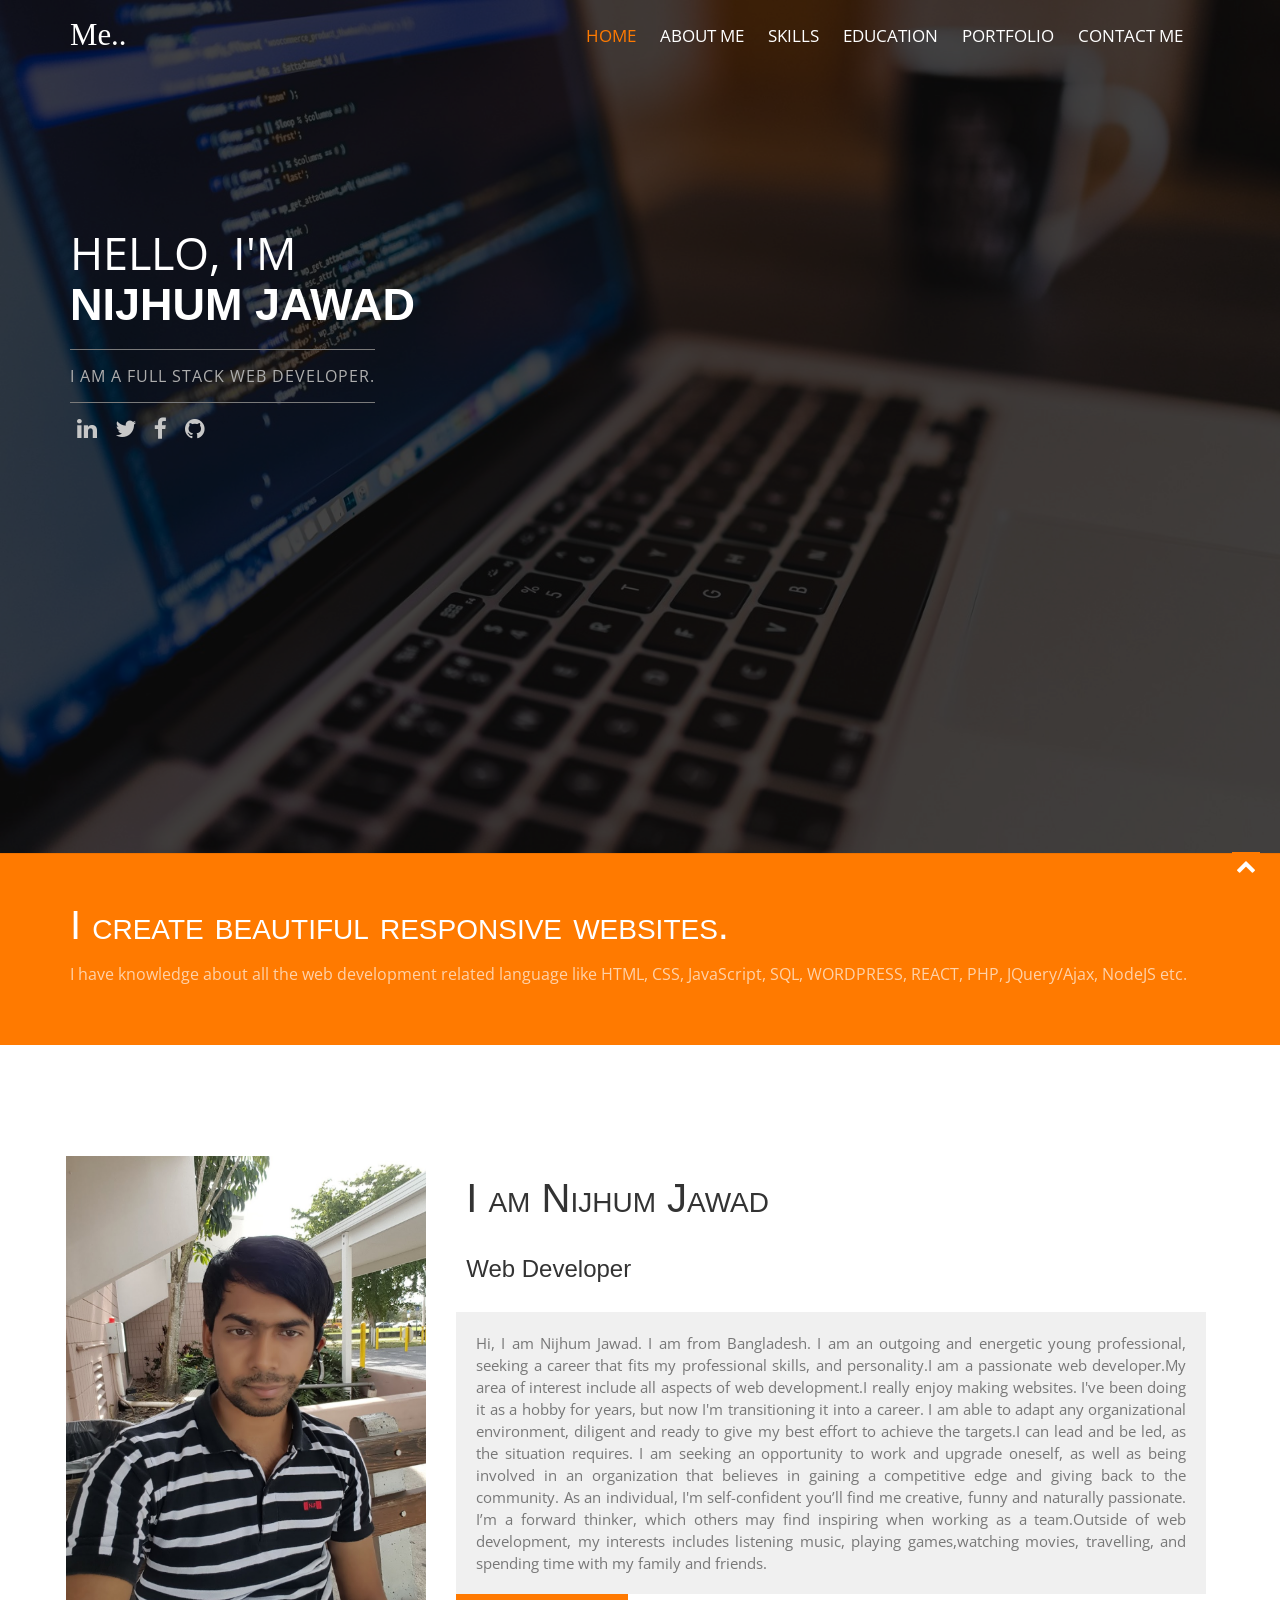
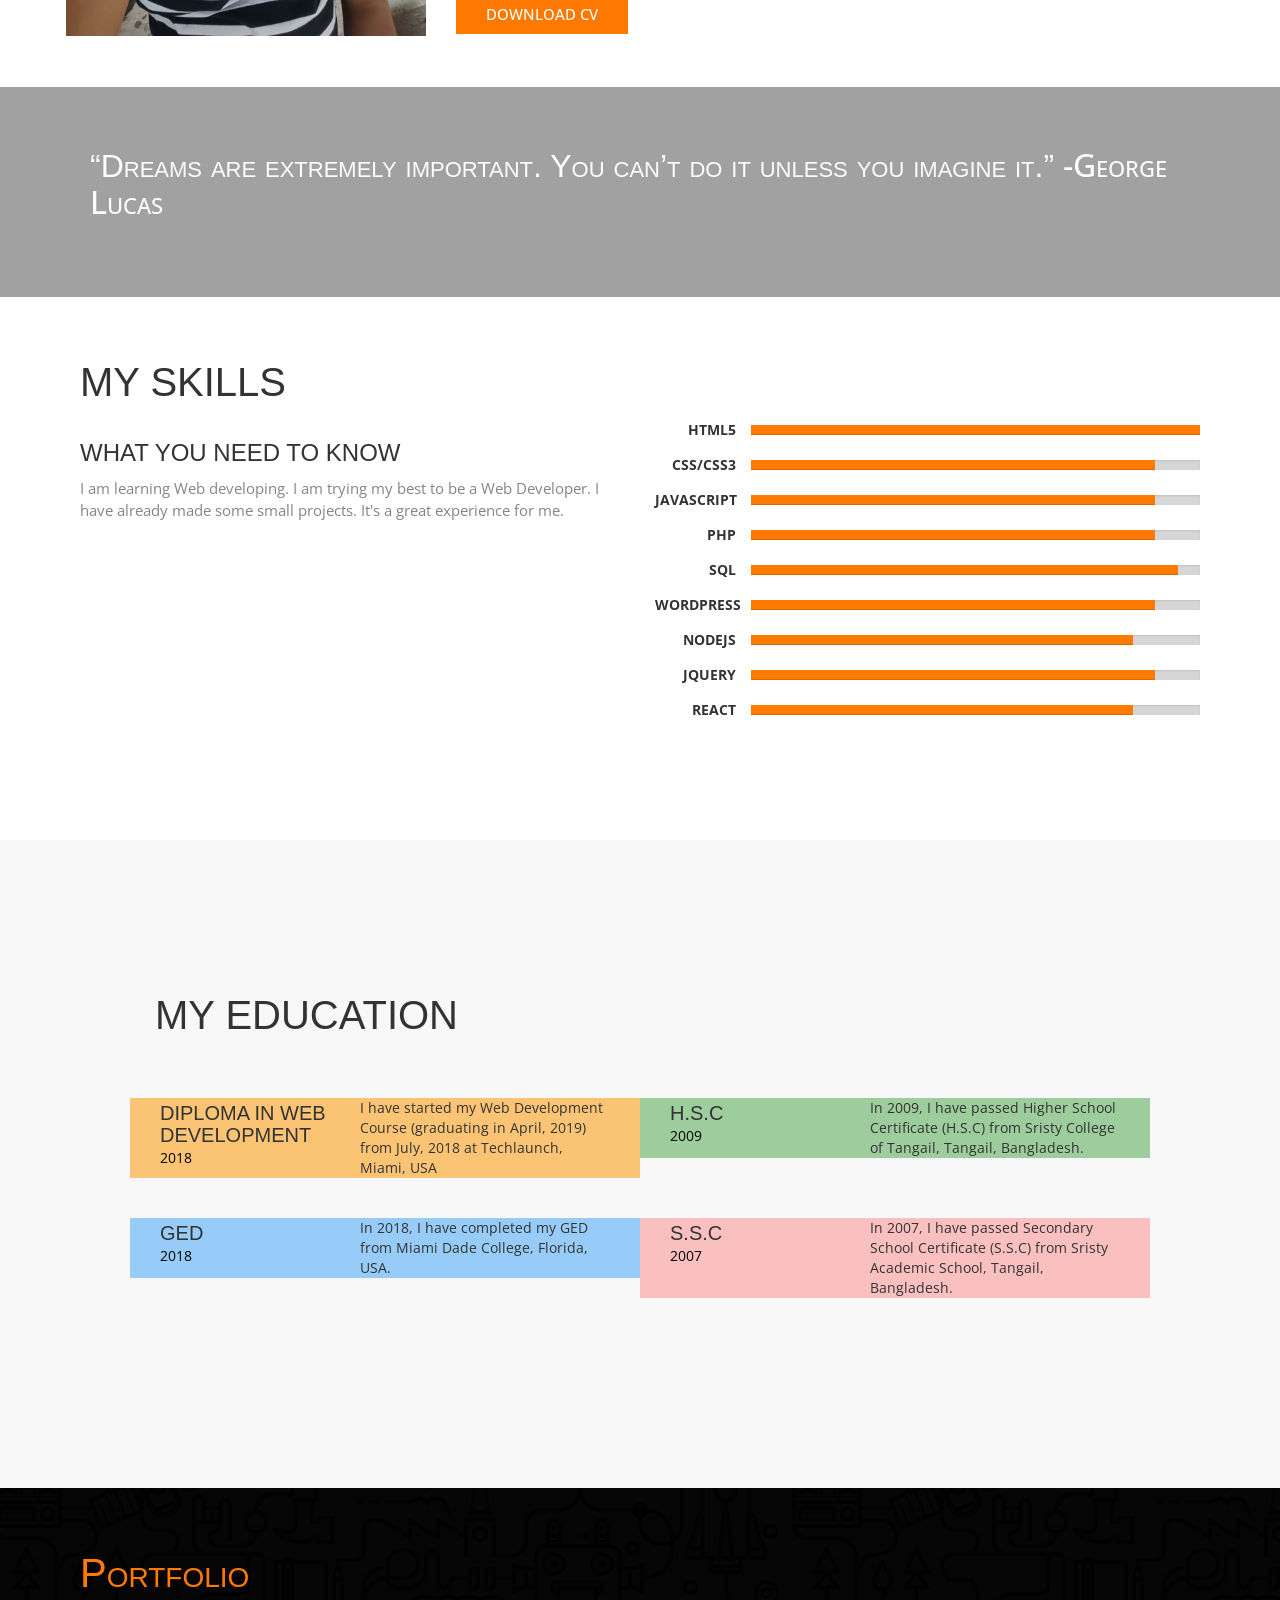
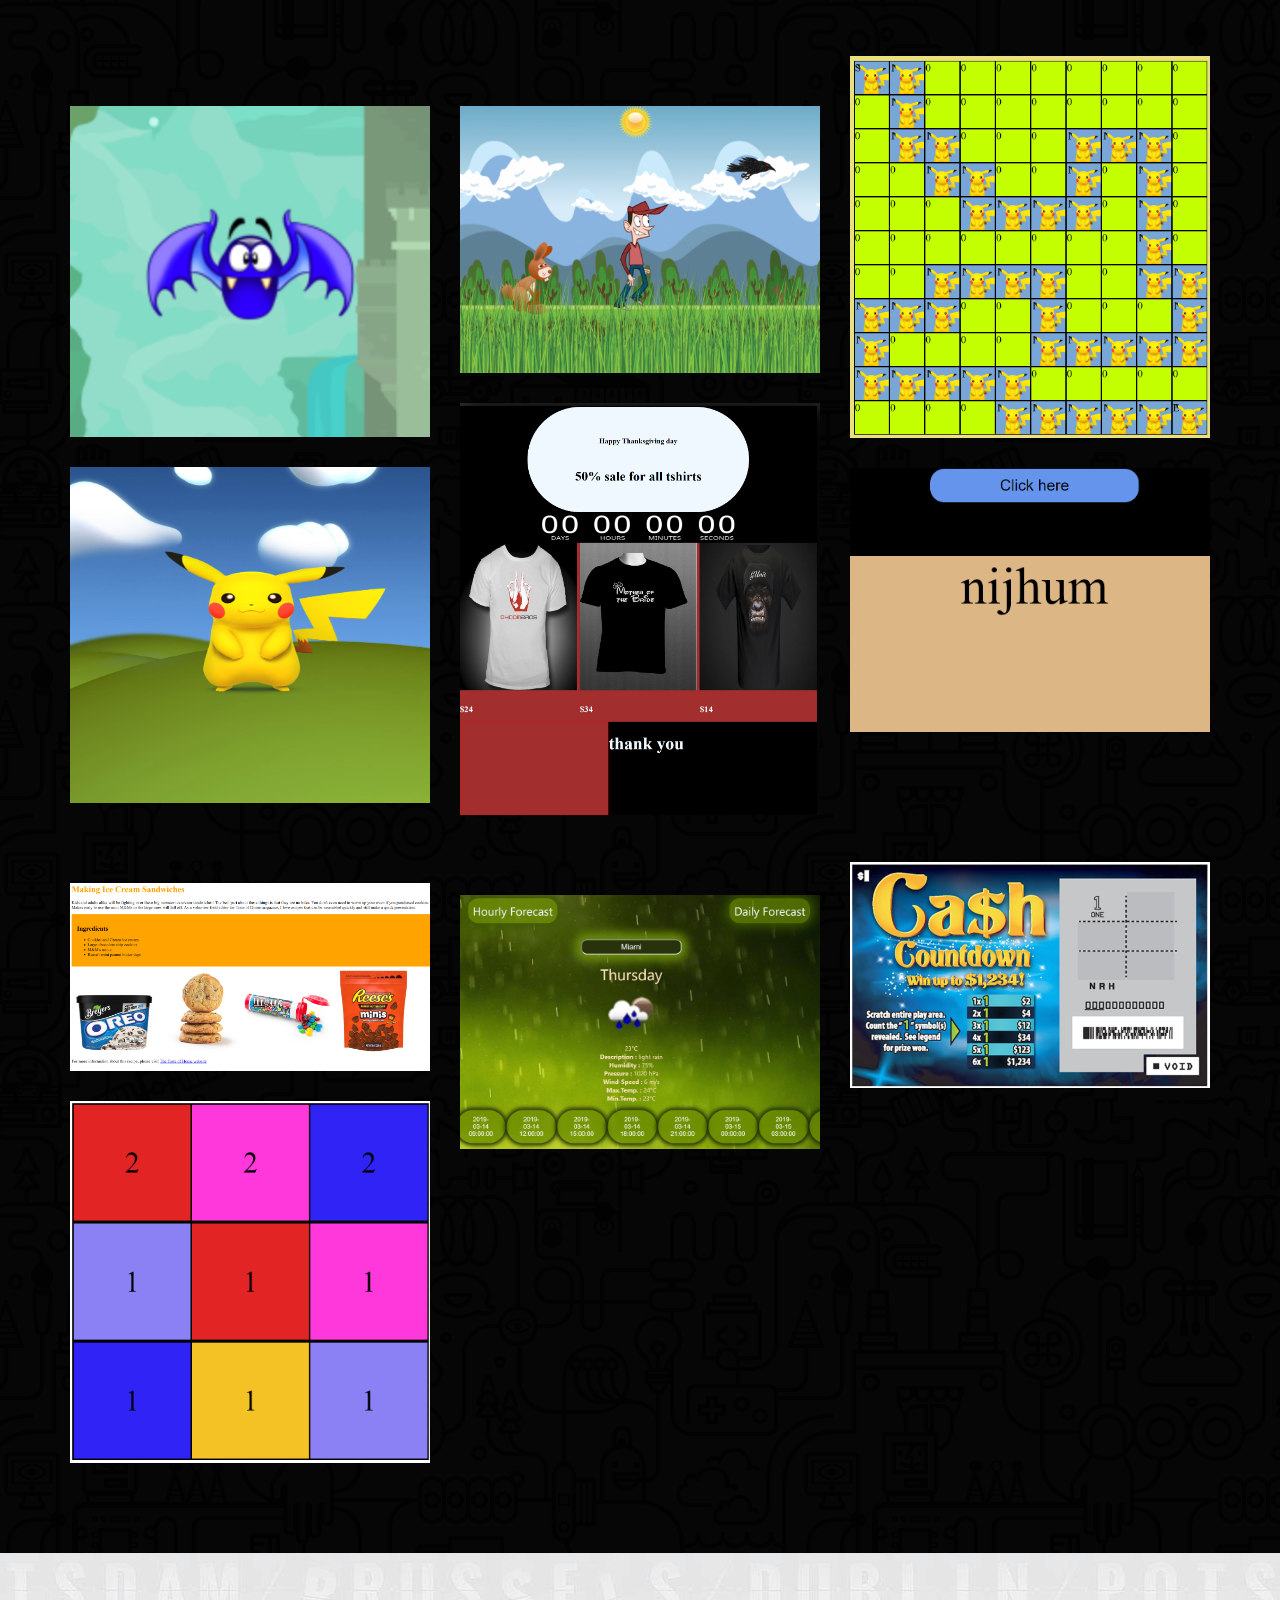
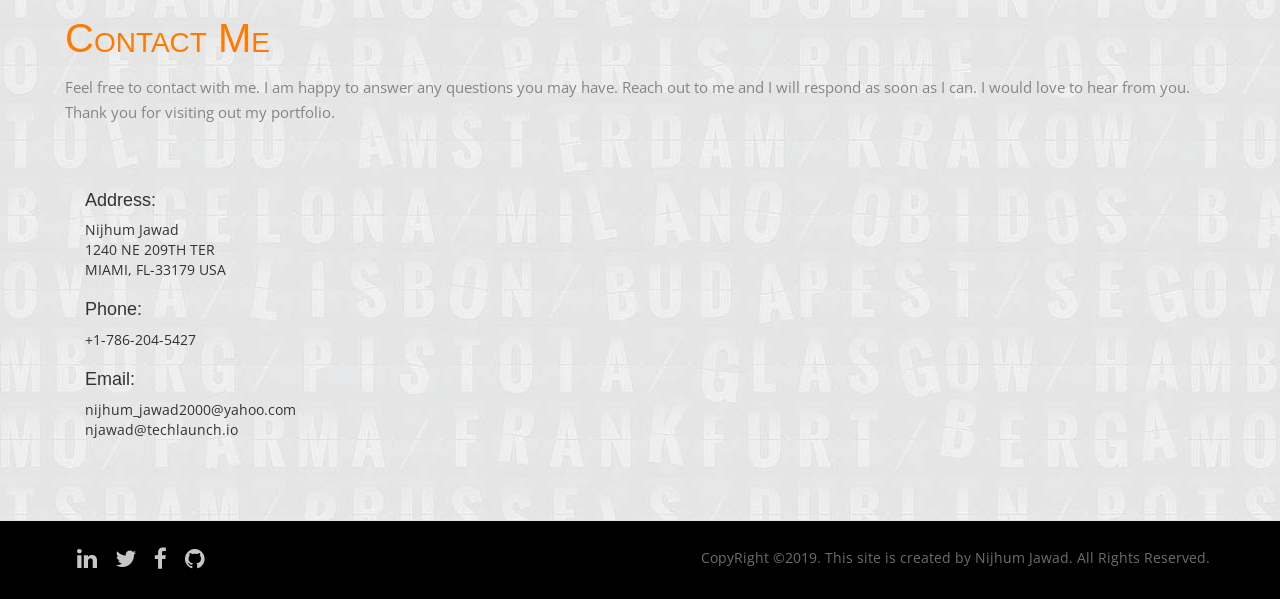
==== commit 8c67256b: "abc" ====
--- a/index.html
+++ b/index.html
@@ -90,10 +90,10 @@
 </section>
 <!--About-->
 <section id="aboutUs">
-  <div class="container">
+  <div class="container" style="margin: 4vw;">
     <div class="row"> 
       <!-- item -->
-      <div class="col-md-4 tileBox"> <img style="width: 100%" src="images/nijhum-pic.jpg" alt="me"/> </div>
+      <div class="col-md-4 tileBox"> <img style="width: 100%" src="images/nijhum1.jpg" alt="me"/> </div>
       <div class="col-md-8 tileBox">
         <div class="txtHead">
           <h2>I am Nijhum Jawad</h2>
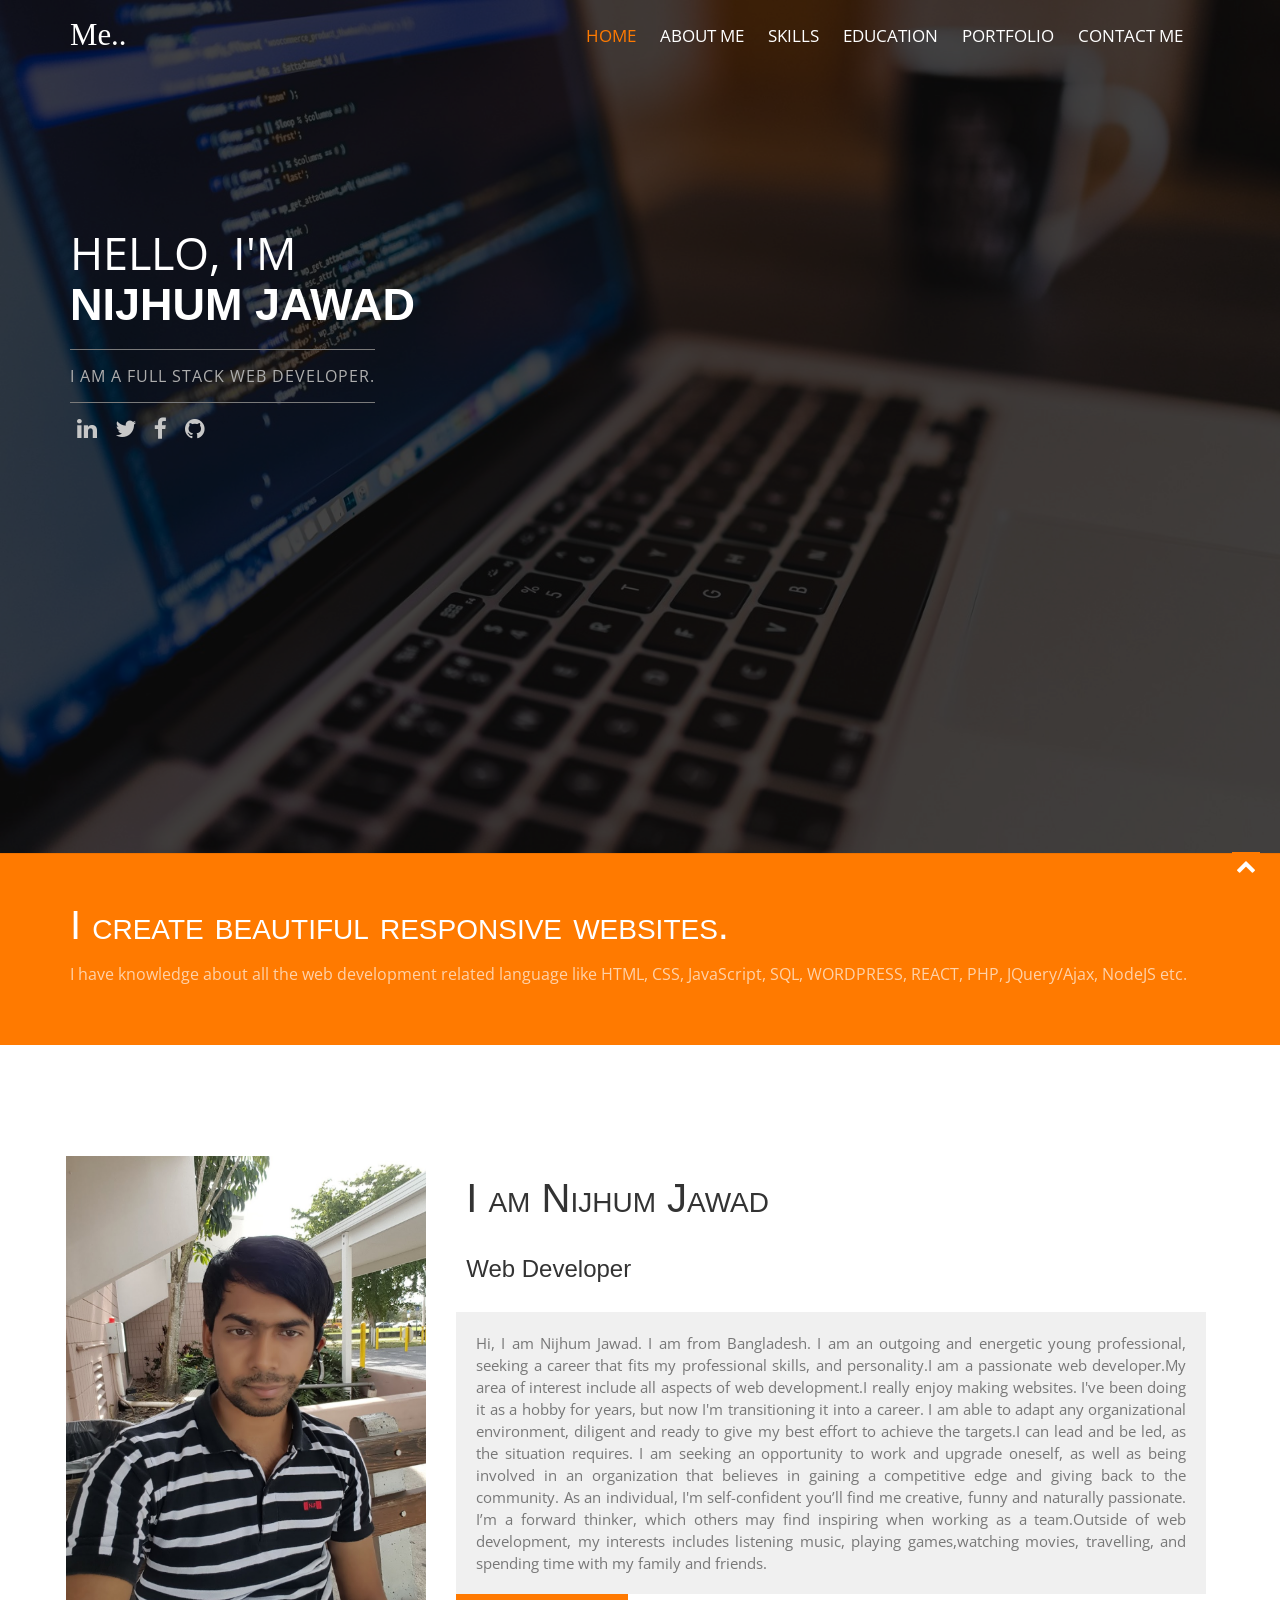
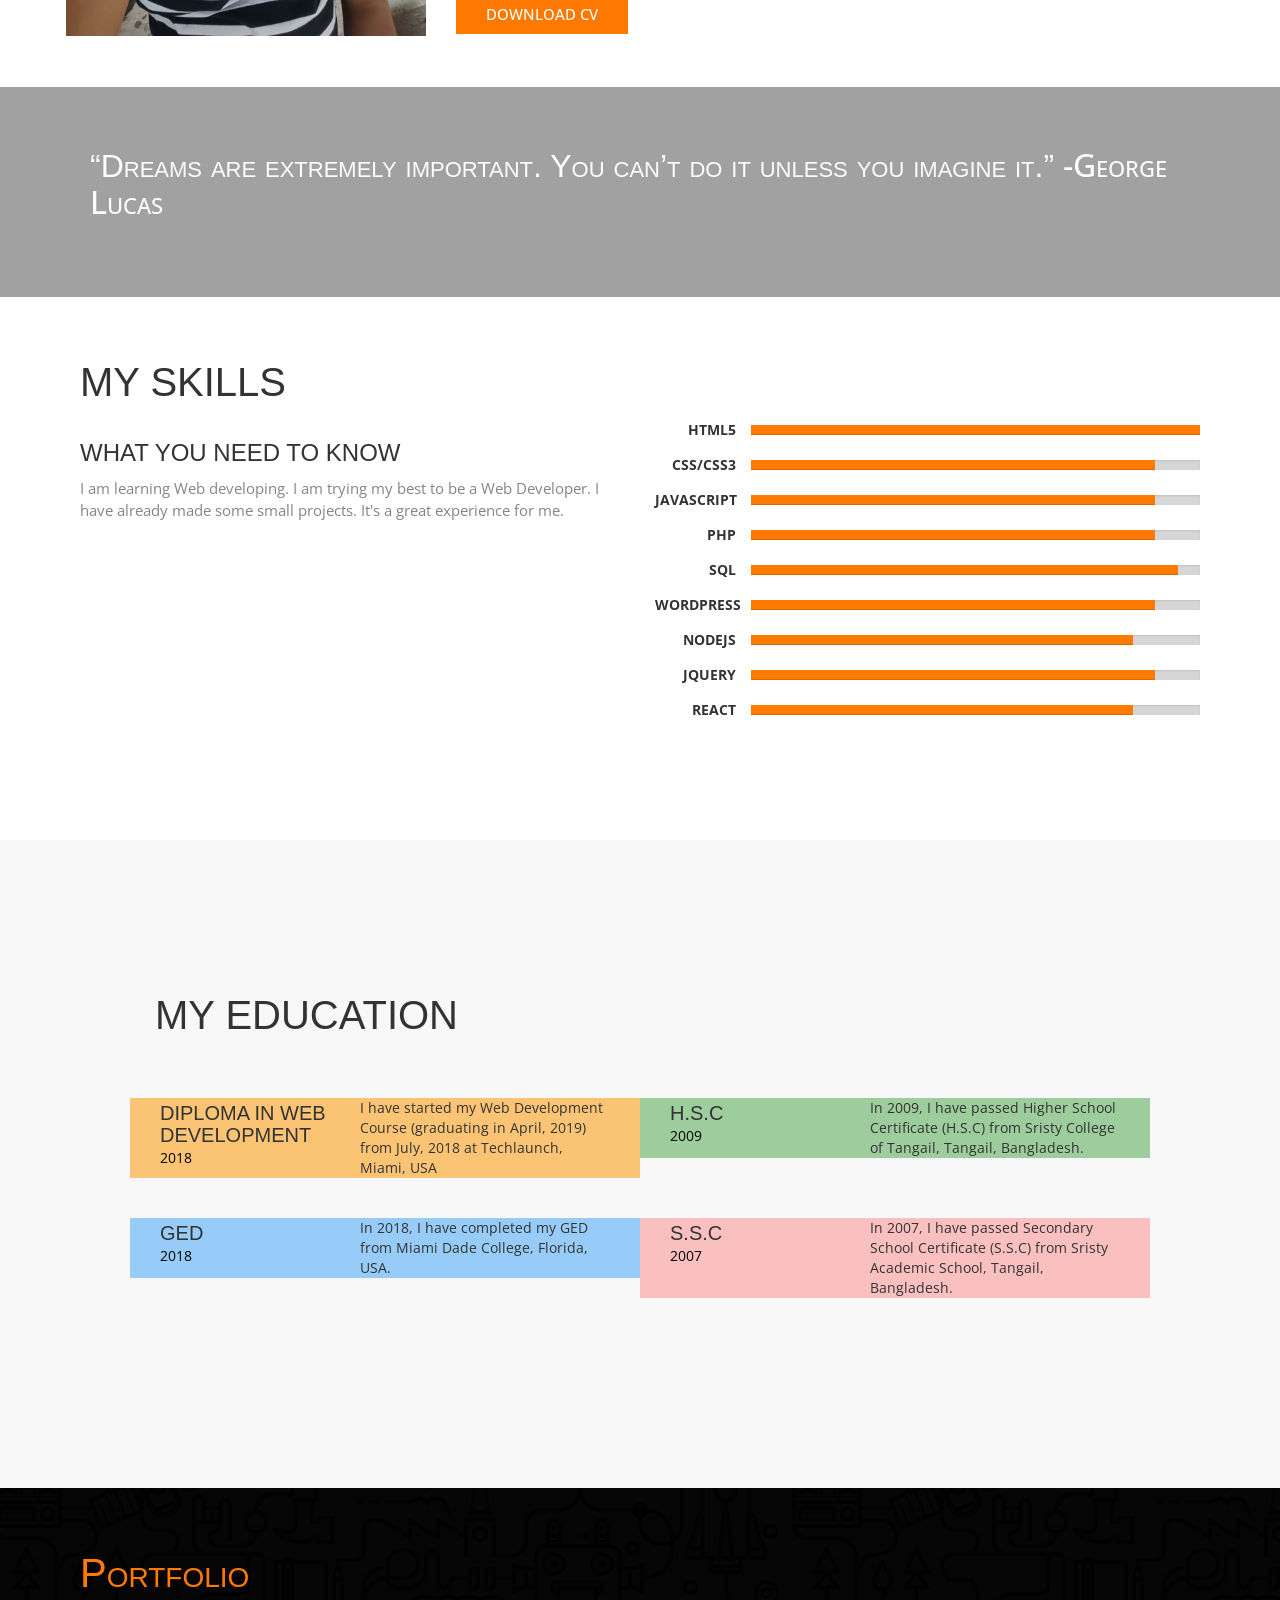
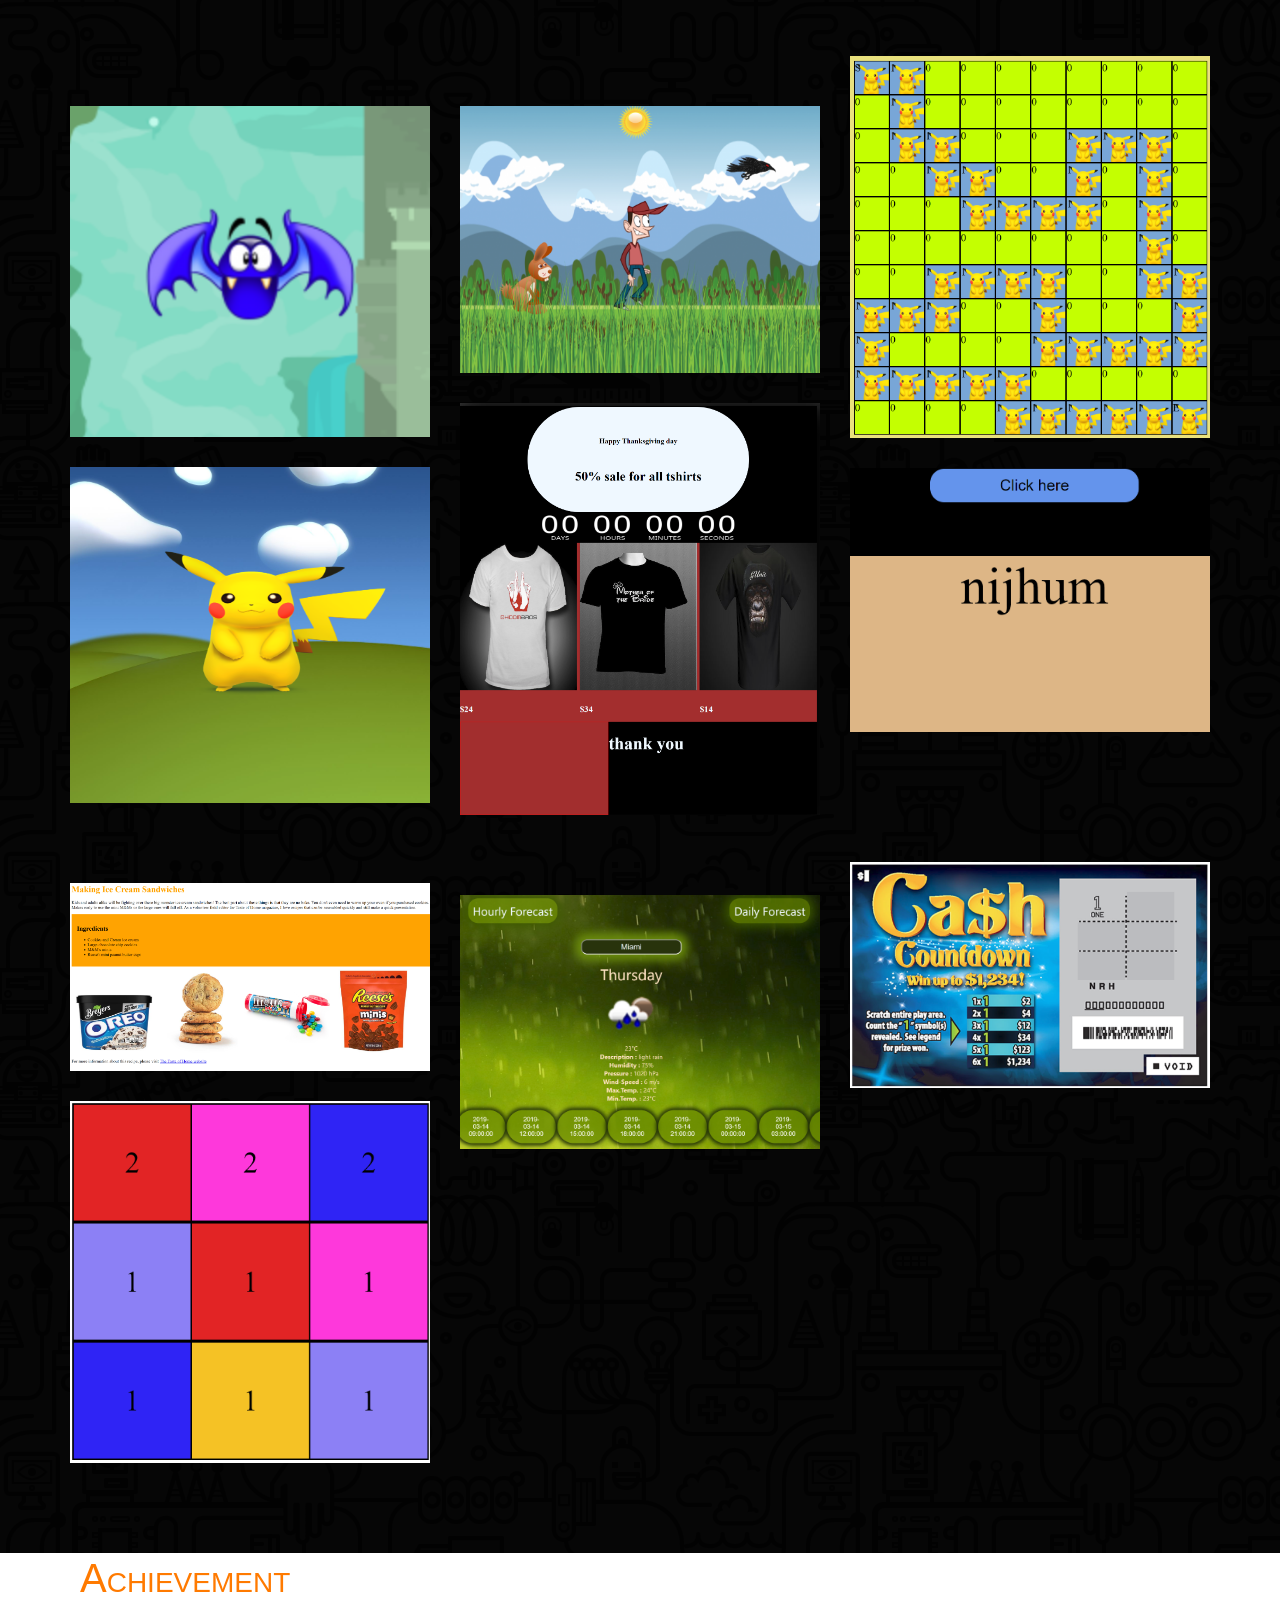
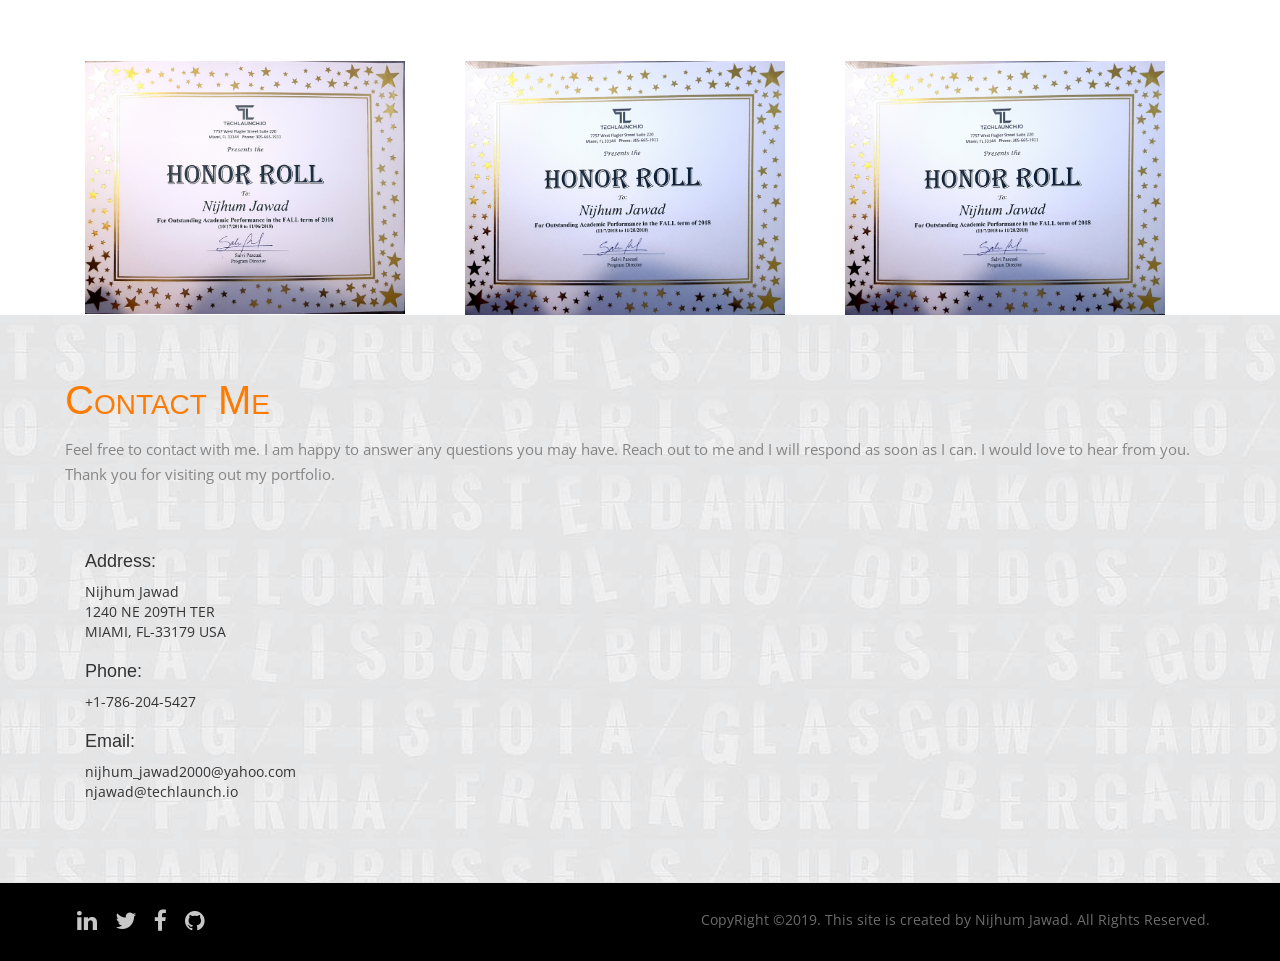
==== commit 57717460: "abc" ====
--- a/index.html
+++ b/index.html
@@ -67,7 +67,7 @@
 
       
           <div class="social pull-left" style="margin-top: 24px;">
-              <a href="https://www.linkedin.com/feed/" target="_blank"><i class="fa fa-linkedin"></i></a>
+              <a href="https://www.linkedin.com/in/nijhum-jawad-536b78173/" target="_blank"><i class="fa fa-linkedin"></i></a>
              <a href="https://twitter.com/nijhum_jawad200" target="_blank"><i class="fa fa-twitter"></i></a>
              <a href="https://www.facebook.com/nijhum.jawad" target="_blank"><i class="fa fa-facebook"></i></a> 
              <!-- <a href="#"><i class="fa fa-dribbble"></i></a> 
@@ -411,7 +411,7 @@
             <article class="col-sm-4 isotopeItem photography">
               <div class="portfolio-item"> <img src="https://cdn1.iconfinder.com/data/icons/chat-14/100/chat_box_bubble_chatbox_messege-01-512.png" alt="" />
                 <div class="portfolio-desc align-center">
-                  <div class="folio-info"> <a href="http://njawad.techlaunch.online/fire_base_chat/" target="_blank" class="fancybox">
+                  <div class="folio-info"> <a href="http://njawad.techlaunch.online/fire_base/" target="_blank" class="fancybox">
                     <h5>CHAT BOX</h5>
                     <i class="fa fa-plus-square-o fa-2x"></i></a> </div>
                 </div>
@@ -476,6 +476,45 @@
       </div>
     </div>
   </div>
+</section>
+
+<section id="achivement">
+    <div class="container">
+        <div class="heading"> 
+          <!-- Heading -->
+          <h2 style="color:#FF7A00;">Achievement</h2>
+         
+        </div>
+  <div class="row">
+    <div class="col-md-12">
+  
+      <div id="mdb-lightbox-ui"></div>
+  
+      <div class="mdb-lightbox">
+  
+        <figure class="col-md-4">
+          <a href="images/Scan36-1.jpg" data-size="1600x1067">
+            <img style="width: 25vw;" alt="picture" src="images/Scan36-1.jpg" class="img-fluid">
+          </a>
+        </figure>
+        <figure class="col-md-4">
+            <a href="images/Scan37-1.jpg" data-size="1600x1067">
+              <img style="width: 25vw;" alt="picture" src="images/Scan37-1.jpg" class="img-fluid">
+            </a>
+        </figure>
+        <figure class="col-md-4">
+            <a href="images/Scan37-1.jpg" data-size="1600x1067">
+              <img style="width: 25vw;" alt="picture" src="images/Scan37-1.jpg" class="img-fluid">
+            </a>
+        </figure>
+    
+        
+  
+      </div>
+  
+    </div>
+  </div>
+</div>
 </section>
 
 <!--Contact -->
@@ -551,7 +590,7 @@
     <div class="row">
       <div class="col-md-6">
         <div class="social pull-left">
-            <a href="https://www.linkedin.com/feed/" target="_blank"><i class="fa fa-linkedin"></i></a>
+            <a href="https://www.linkedin.com/in/nijhum-jawad-536b78173/" target="_blank"><i class="fa fa-linkedin"></i></a>
             
            <a href="https://twitter.com/nijhum_jawad200" target="_blank"><i class="fa fa-twitter"></i></a>
            <a href="https://www.facebook.com/nijhum.jawad" target="_blank"><i class="fa fa-facebook"></i></a> 
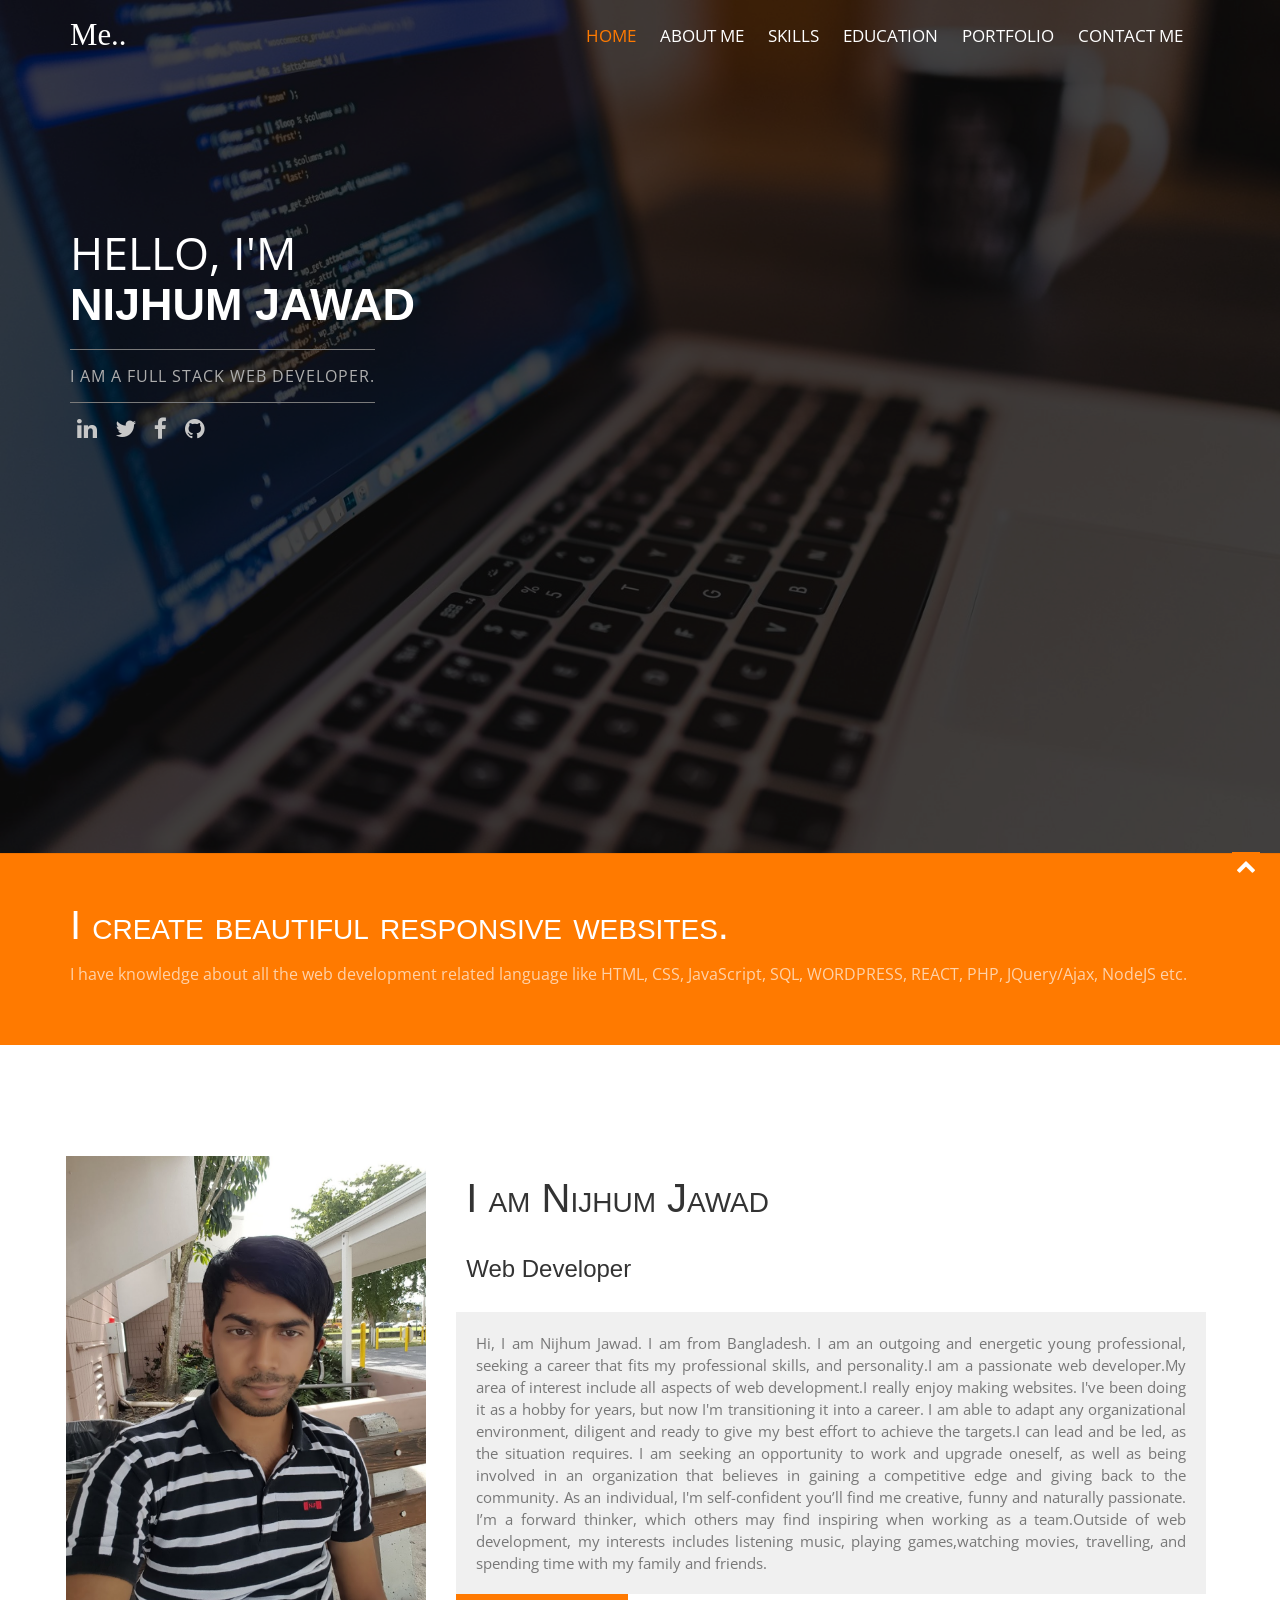
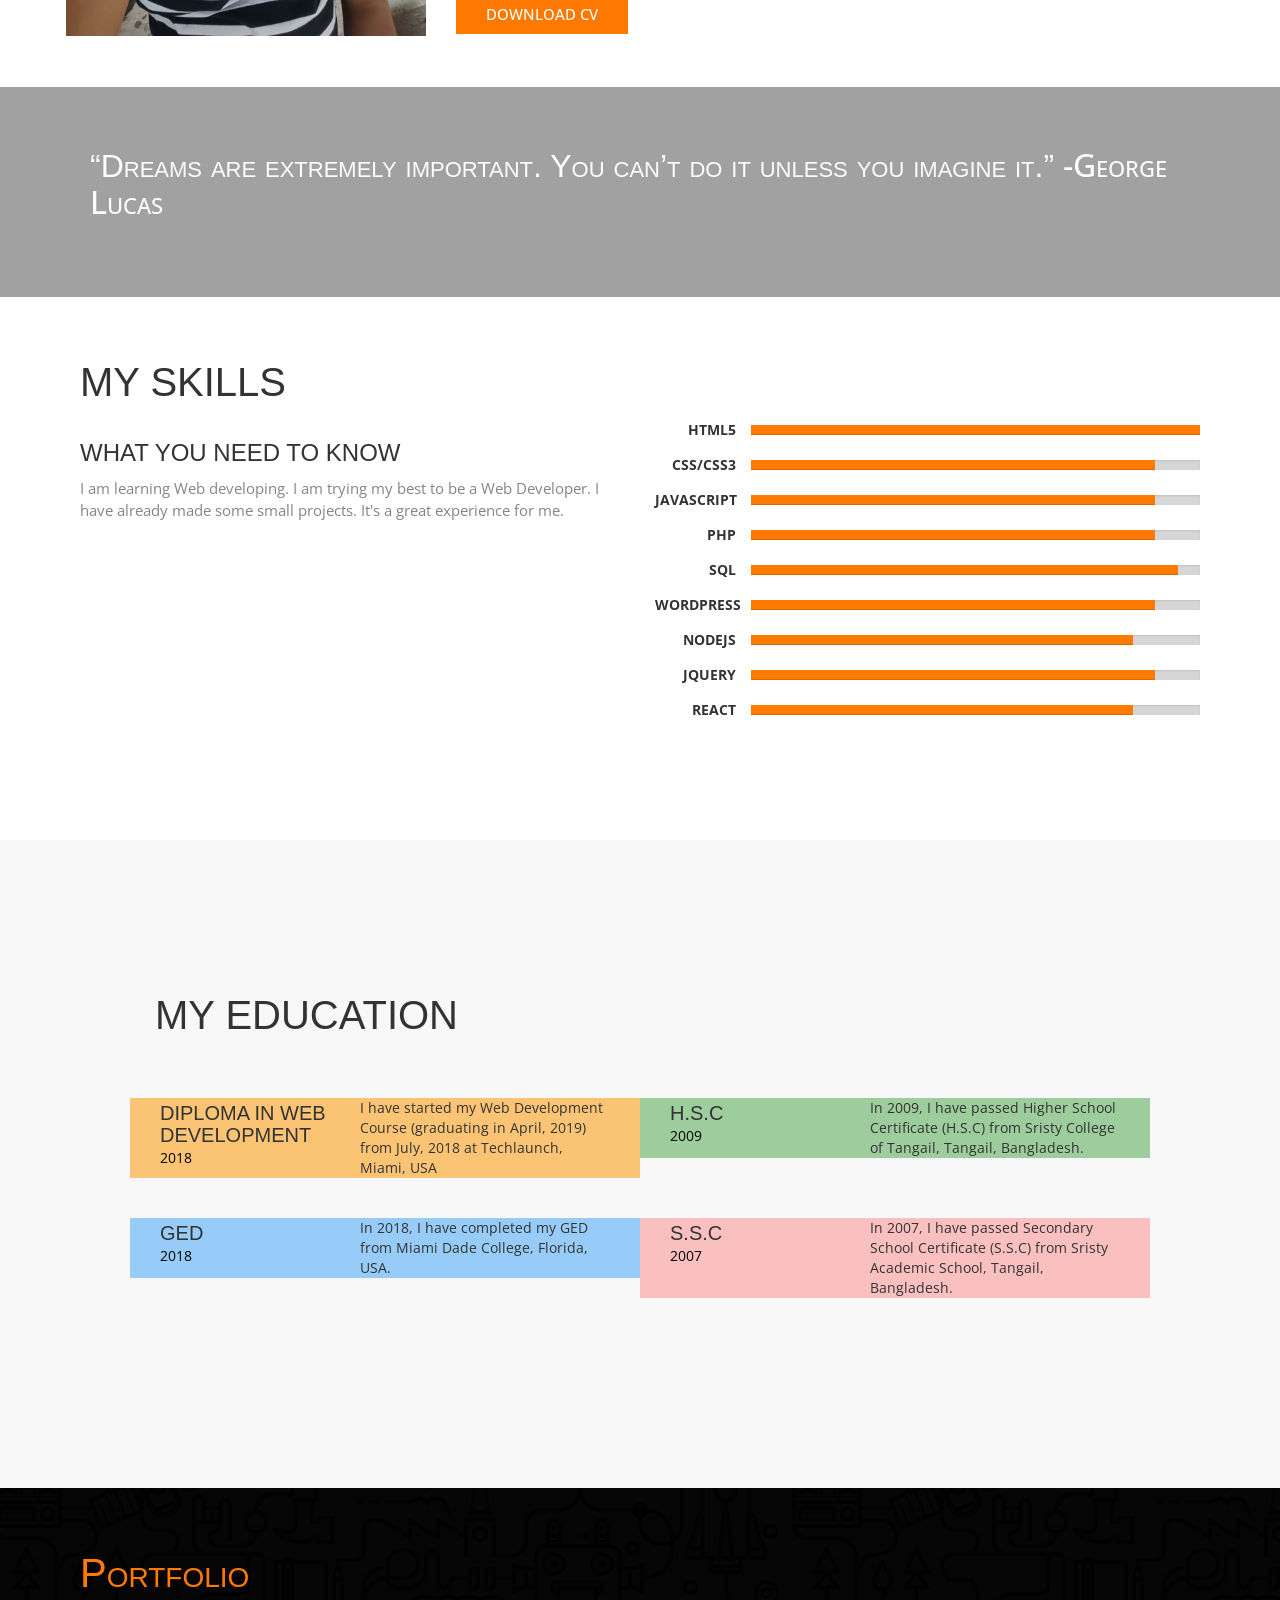
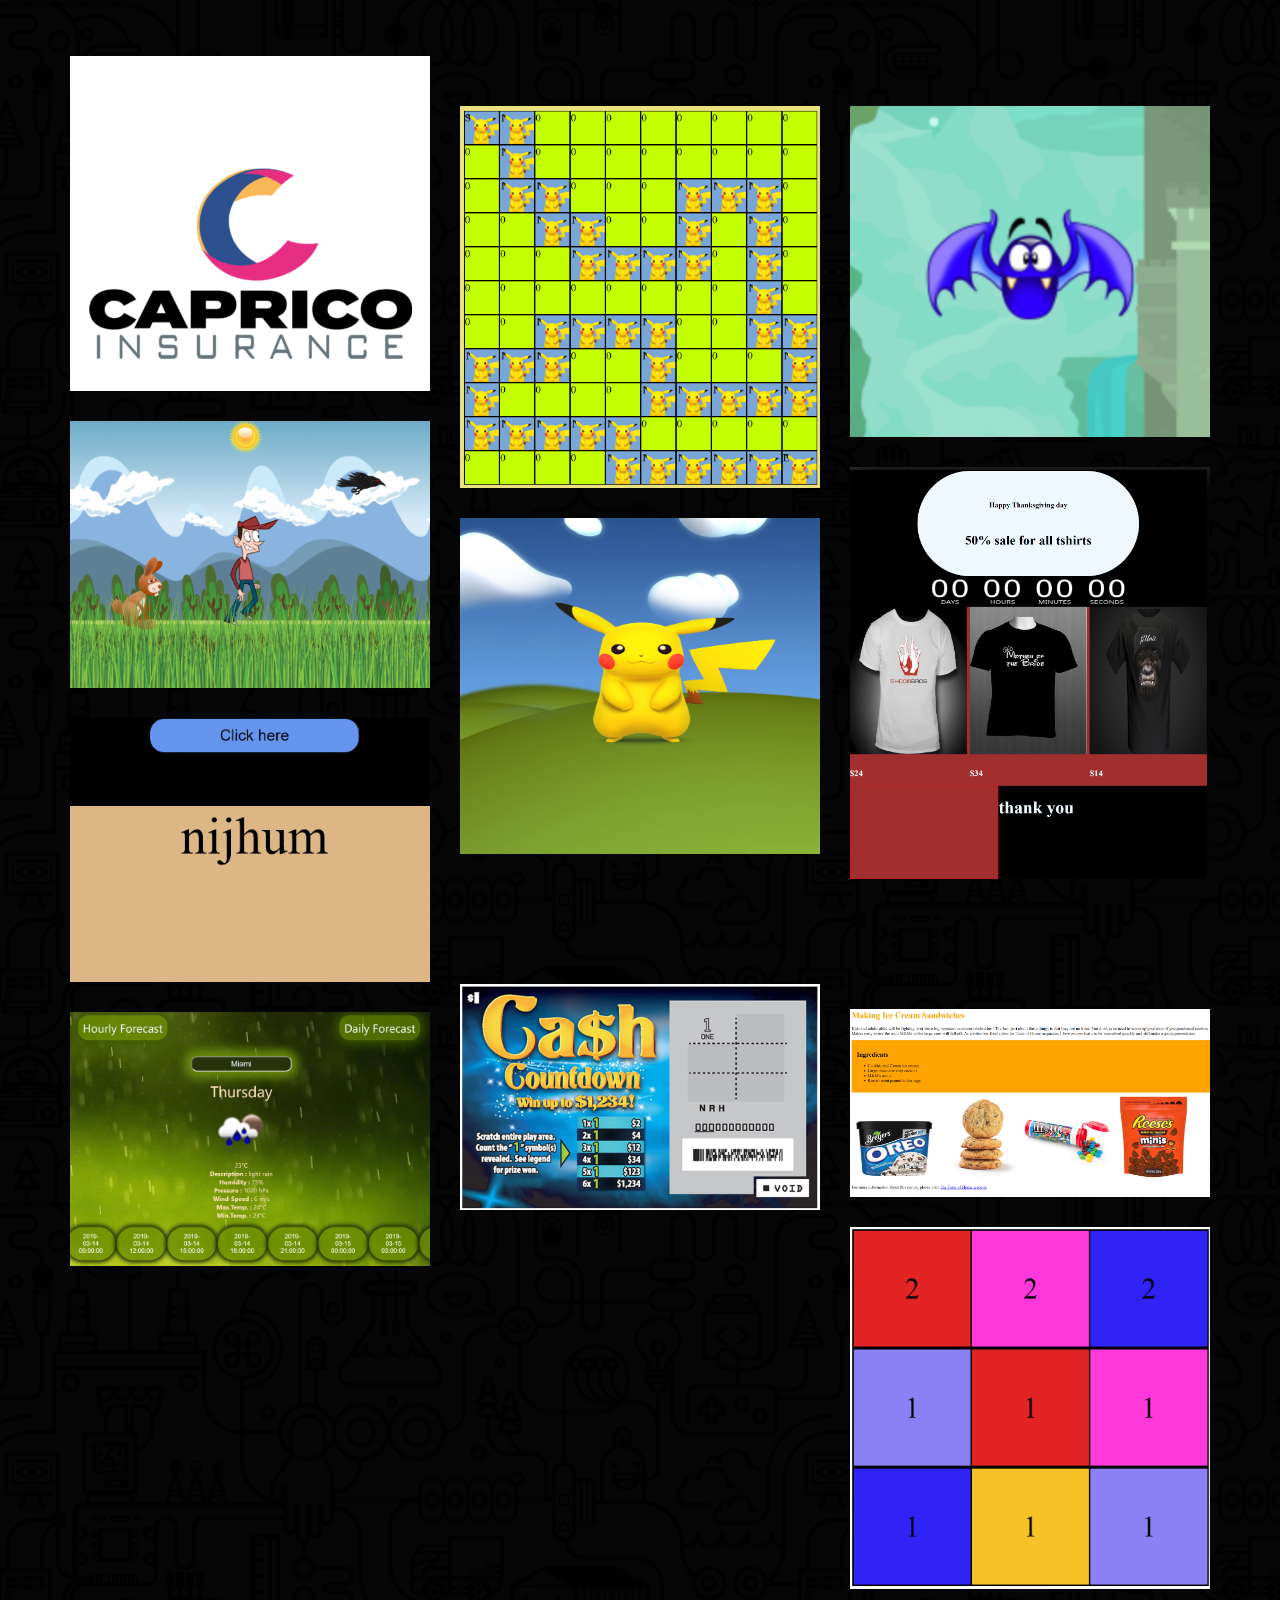
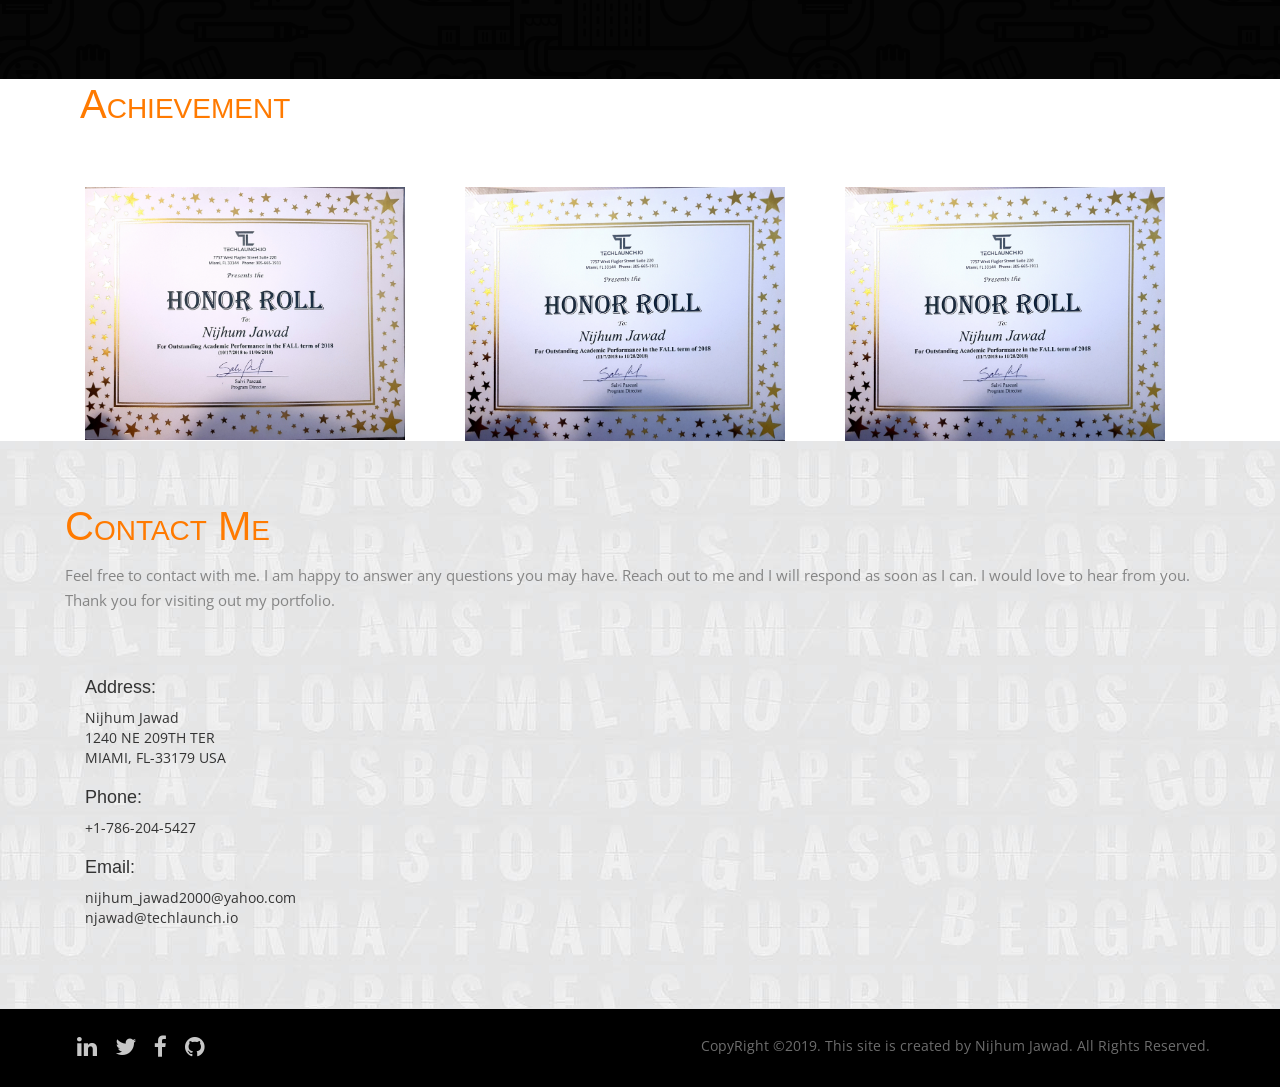
==== commit e322db96: "abc" ====
--- a/index.html
+++ b/index.html
@@ -318,6 +318,15 @@
       <div class="col-md-12">
         <div class="row">
           <div class="portfolio-items isotopeWrapper clearfix" id="3">
+            <article class="col-sm-4 isotopeItem photography">
+                <div class="portfolio-item"> <img src="images/caprico.PNG" alt="" />
+                  <div class="portfolio-desc align-center">
+                    <div class="folio-info"> <a href="http://capricoinsurance.com/" target="_blank" class="fancybox">
+                      <h5>CAPRICO INSURANCE COMPANY</h5>
+                      <i class="fa fa-plus-square-o fa-2x"></i></a> </div>
+                </div>
+              </div>
+            </article>
             <article class="col-sm-4 isotopeItem webdesign">
               <div class="portfolio-item"> <img src="https://ae01.alicdn.com/kf/HTB13WoVfMLD8KJjSszeq6yGRpXan/Portable-Mini-Piano-MIDI-Keyboard-Mini-25-Key-USB-Keyboard-and-Drum-Pad-MIDI-Controller-with.jpg_640x640.jpg" alt="" />
                 <div class="portfolio-desc align-center">
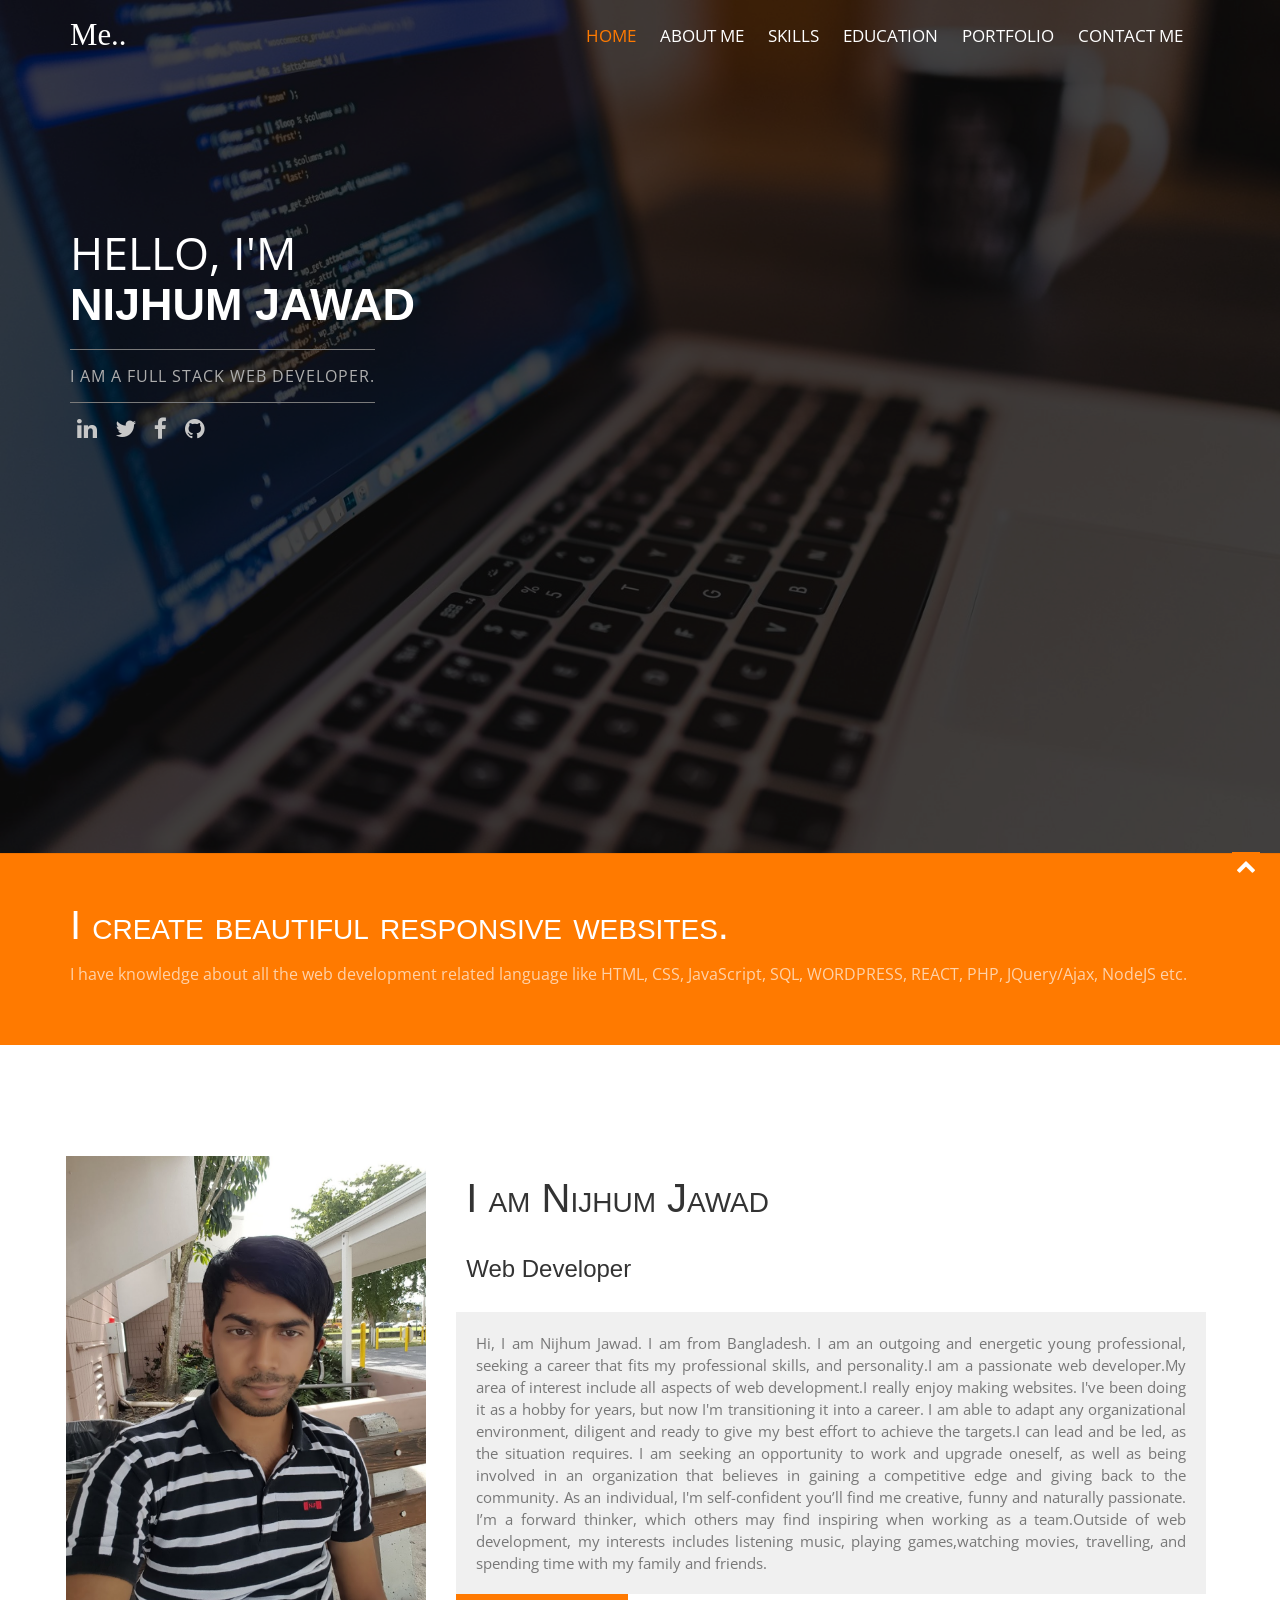
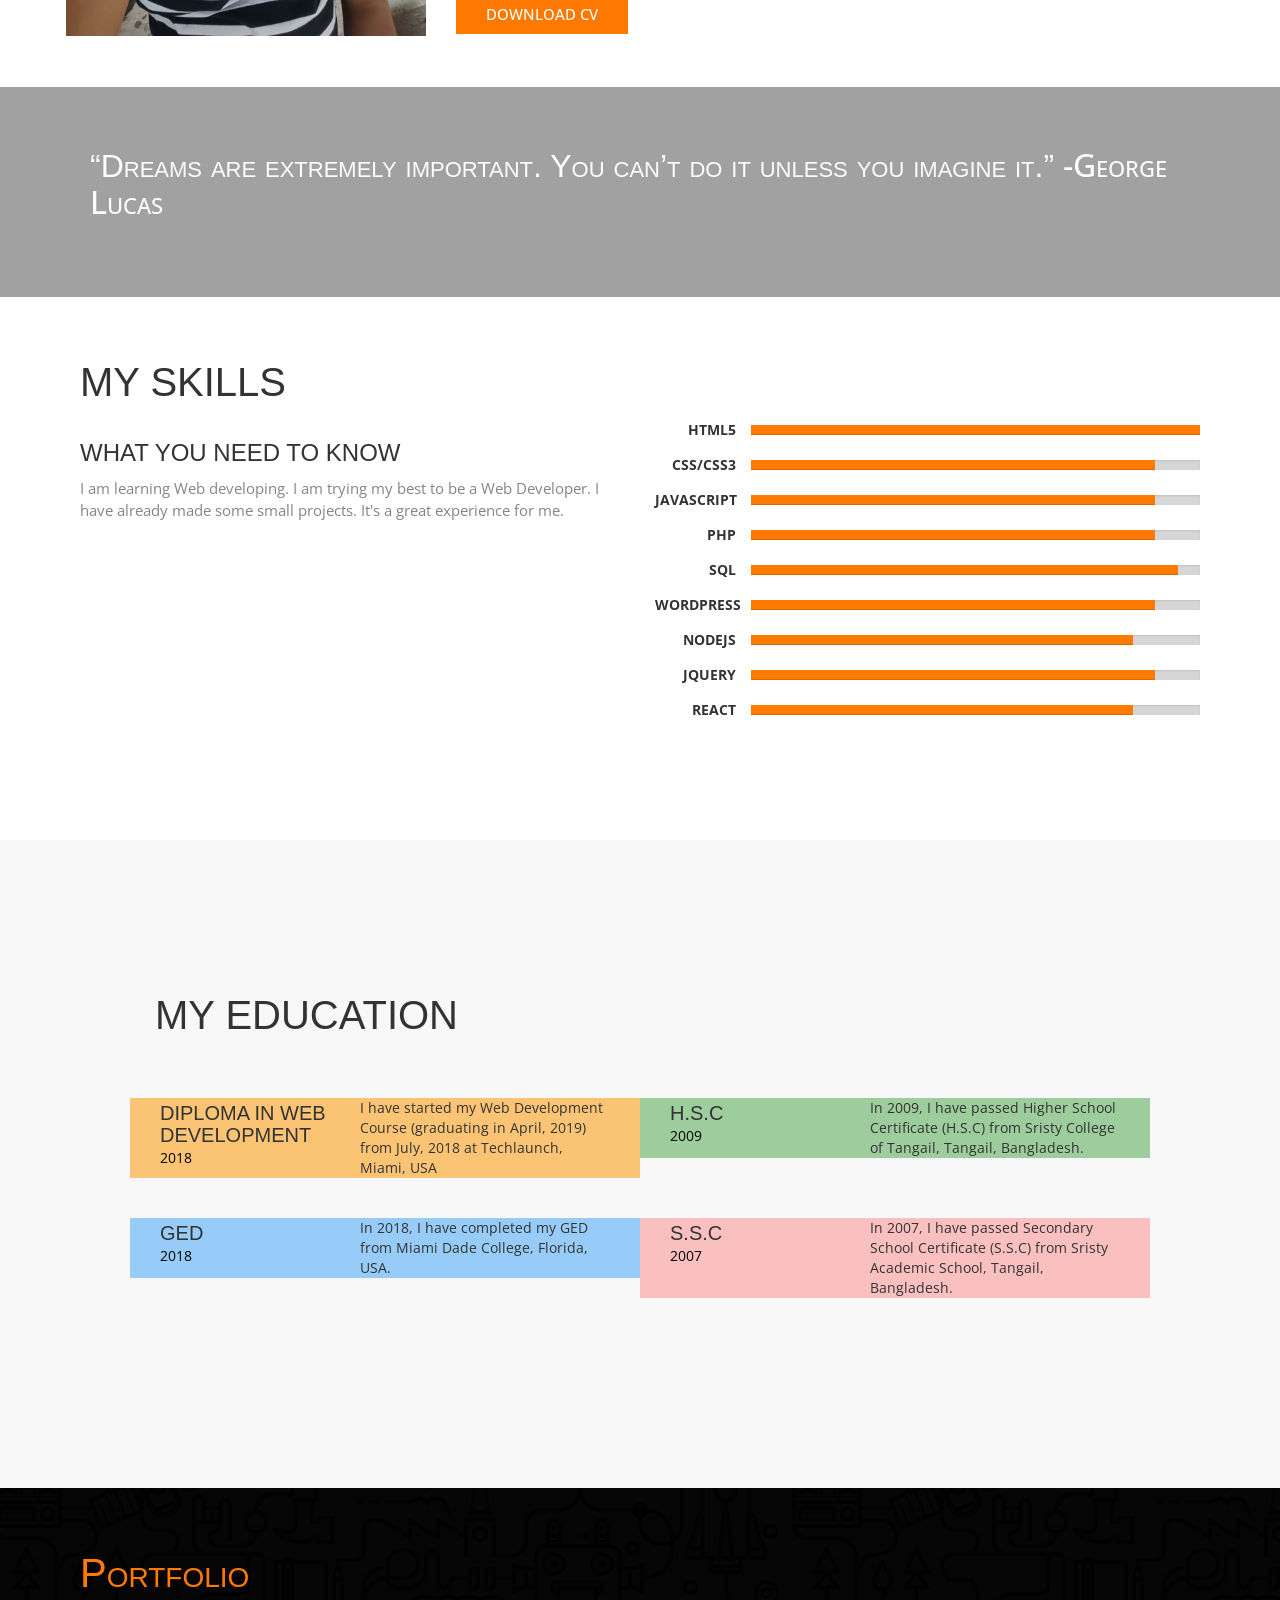
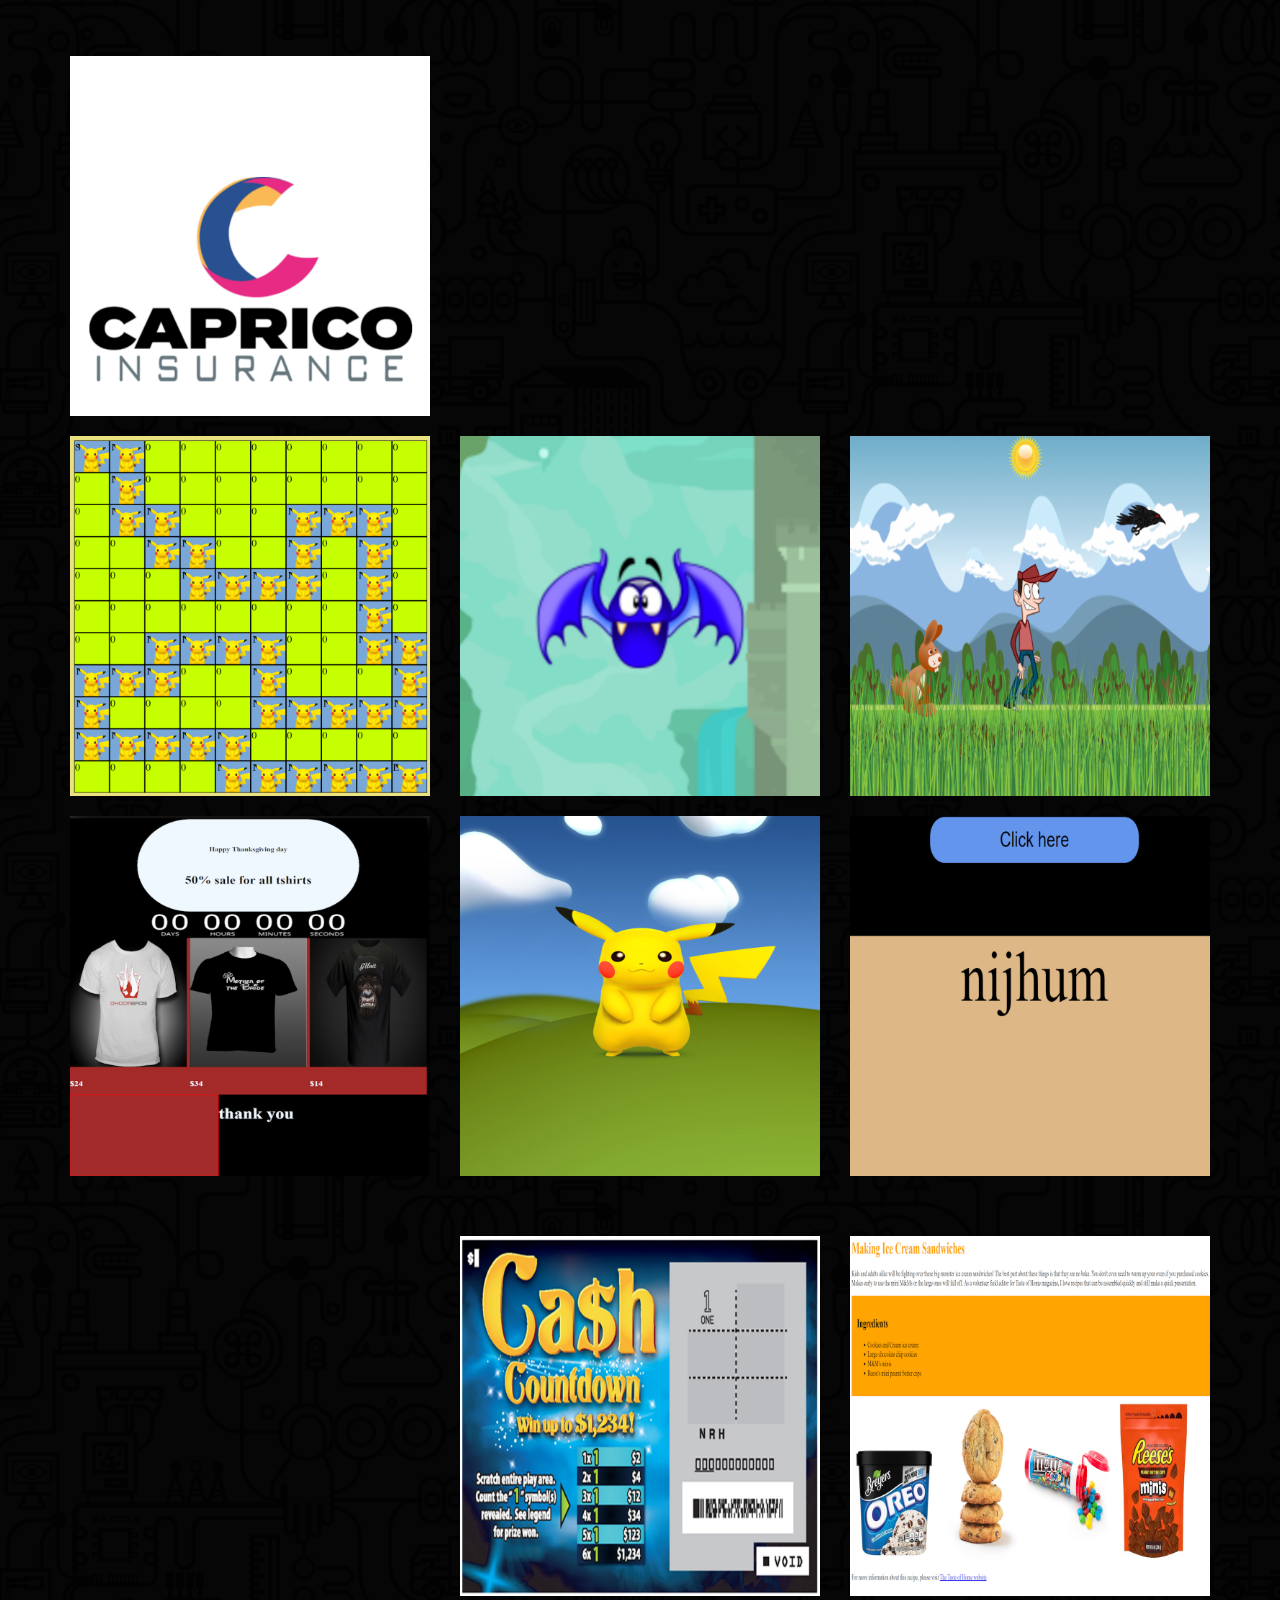
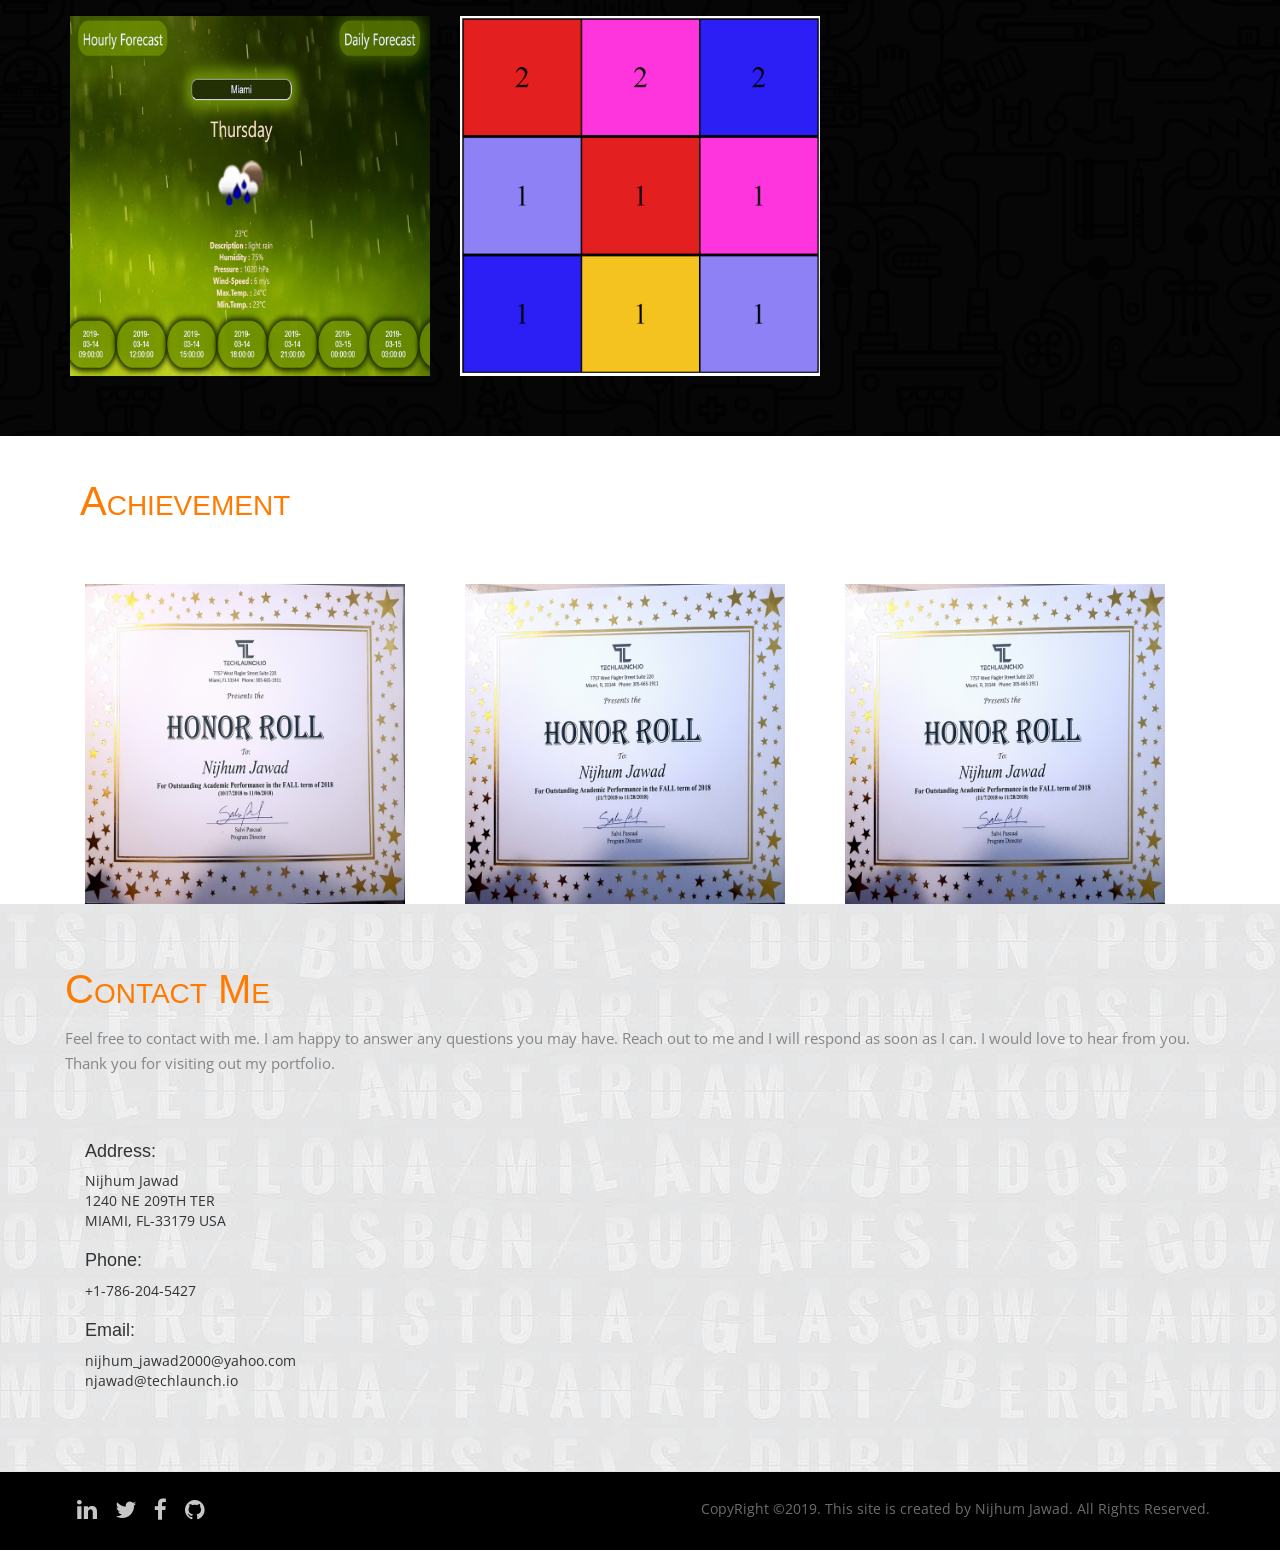
==== commit 64b4260a: "abc" ====
--- a/index.html
+++ b/index.html
@@ -1,633 +1,666 @@
 <!doctype html>
-<!--[if IE 7 ]>    <html lang="en-gb" class="isie ie7 oldie no-js"> <![endif]-->
-<!--[if IE 8 ]>    <html lang="en-gb" class="isie ie8 oldie no-js"> <![endif]-->
-<!--[if IE 9 ]>    <html lang="en-gb" class="isie ie9 no-js"> <![endif]-->
-<!--[if (gt IE 9)|!(IE)]><!-->
 <html lang="en-gb" class="no-js">
-<!--<![endif]-->
+
 <head>
-<meta charset="utf-8">
-<meta name="viewport" content="width=device-width, initial-scale=1, maximum-scale=1">
-<!--[if lt IE 9]> 
-    <meta http-equiv="X-UA-Compatible" content="IE=edge,chrome=1">
-    <![endif]-->
-<title>Nijhum Jawad Personal Portfolio Template</title>
-<meta name="description" content="">
-<meta name="author" content="WebThemez">
-<!--[if lt IE 9]>
-        <script src="http://html5shim.googlecode.com/svn/trunk/html5.js"></script>
-    <![endif]-->
-<!--[if lte IE 8]>
-		<script type="text/javascript" src="http://explorercanvas.googlecode.com/svn/trunk/excanvas.js"></script>
-  <![endif]-->
+  <meta charset="utf-8">
+  <meta name="viewport" content="width=device-width, initial-scale=1, maximum-scale=1">
+
+  <title>Nijhum Jawad Personal Portfolio Template</title>
+  <meta name="description" content="">
+  <meta name="author" content="WebThemez">
+
   <link rel="icon" href="images/nijhum.jpg">
-<link rel="stylesheet" href="css/bootstrap.min.css" />
-<link rel="stylesheet" type="text/css" href="css/isotope.css" media="screen" />
-<link rel="stylesheet" href="js/fancybox/jquery.fancybox.css" type="text/css" media="screen" />
-<link rel="stylesheet" type="text/css" href="css/da-slider.css" />
-<link rel="stylesheet" href="css/styles.css" />
-<!-- Font Awesome -->
-<link href="css/font-awesome.min.css" rel="stylesheet">
+  <link rel="stylesheet" href="css/bootstrap.min.css" />
+  <link rel="stylesheet" type="text/css" href="css/isotope.css" media="screen" />
+  <link rel="stylesheet" href="js/fancybox/jquery.fancybox.css" type="text/css" media="screen" />
+  <link rel="stylesheet" type="text/css" href="css/da-slider.css" />
+  <link rel="stylesheet" href="css/styles.css" />
+  <!-- Font Awesome -->
+  <link href="css/font-awesome.min.css" rel="stylesheet">
 </head>
 
 <body>
-<header class="header">
-  <div class="container">
-    <nav class="navbar navbar-inverse" role="navigation">
-      <div class="navbar-header">
-        <button type="button" id="nav-toggle" class="navbar-toggle" data-toggle="collapse" data-target="#main-nav"> <span class="sr-only">Toggle navigation</span> <span class="icon-bar"></span> <span class="icon-bar"></span> <span class="icon-bar"></span> </button>
-        <a href="#" class="navbar-brand scroll-top logo"><b>Me..</b></a> </div>
-      <!--/.navbar-header-->
-      <div id="main-nav" class="collapse navbar-collapse">
-        <ul class="nav navbar-nav" id="mainNav">
-          <li class="active"><a href="#home" class="scroll-link">Home</a></li>
-          <li><a href="#aboutUs" class="scroll-link">About Me</a></li>
-          <li><a href="#skills" class="scroll-link">Skills</a></li>
-          <li><a href="#experience" class="scroll-link">Education</a></li>
-          <li><a href="#portfolio" class="scroll-link">Portfolio</a></li>
-          <li><a href="#contactUs" class="scroll-link">Contact Me</a></li>
-        </ul>
-      </div>
-      <!--/.navbar-collapse--> 
-    </nav>
-    <!--/.navbar--> 
-  </div>
-  <!--/.container--> 
-</header>
-<!--/.header-->
-<div id="#top"></div>
-<section id="home">
-  <div class="banner-container"> <img src="images/img12.jpeg" alt="banner" />
-    <div class="container banner-content">
-      <div class="heroText">
-        <h2><span>HEllo, I'm</span><br>
-          NIJHUM JAWAD</h2>
-        <span class="caption">I am a full stack Web Developer.</span>
-      </div>
-
-      
-          <div class="social pull-left" style="margin-top: 24px;">
-              <a href="https://www.linkedin.com/in/nijhum-jawad-536b78173/" target="_blank"><i class="fa fa-linkedin"></i></a>
-             <a href="https://twitter.com/nijhum_jawad200" target="_blank"><i class="fa fa-twitter"></i></a>
-             <a href="https://www.facebook.com/nijhum.jawad" target="_blank"><i class="fa fa-facebook"></i></a> 
-             <!-- <a href="#"><i class="fa fa-dribbble"></i></a> 
+  <header class="header">
+    <div class="container">
+      <nav class="navbar navbar-inverse" role="navigation">
+        <div class="navbar-header">
+          <button type="button" id="nav-toggle" class="navbar-toggle" data-toggle="collapse" data-target="#main-nav">
+            <span class="sr-only">Toggle navigation</span> <span class="icon-bar"></span> <span class="icon-bar"></span>
+            <span class="icon-bar"></span> </button>
+          <a href="#" class="navbar-brand scroll-top logo"><b>Me..</b></a> </div>
+        <!--/.navbar-header-->
+        <div id="main-nav" class="collapse navbar-collapse">
+          <ul class="nav navbar-nav" id="mainNav">
+            <li class="active"><a href="#home" class="scroll-link">Home</a></li>
+            <li><a href="#aboutUs" class="scroll-link">About Me</a></li>
+            <li><a href="#skills" class="scroll-link">Skills</a></li>
+            <li><a href="#experience" class="scroll-link">Education</a></li>
+            <li><a href="#portfolio" class="scroll-link">Portfolio</a></li>
+            <li><a href="#contactUs" class="scroll-link">Contact Me</a></li>
+          </ul>
+        </div>
+        <!--/.navbar-collapse-->
+      </nav>
+      <!--/.navbar-->
+    </div>
+    <!--/.container-->
+  </header>
+  <!--/.header-->
+  <div id="#top"></div>
+  <section id="home">
+    <div class="banner-container"> <img src="images/img12.jpeg" alt="banner" />
+      <div class="container banner-content">
+        <div class="heroText">
+          <h2><span>HEllo, I'm</span><br>
+            NIJHUM JAWAD</h2>
+          <span class="caption">I am a full stack Web Developer.</span>
+        </div>
+
+
+        <div class="social pull-left" style="margin-top: 24px;">
+          <a href="https://www.linkedin.com/in/nijhum-jawad-536b78173/" target="_blank"><i
+              class="fa fa-linkedin"></i></a>
+          <a href="https://twitter.com/nijhum_jawad200" target="_blank"><i class="fa fa-twitter"></i></a>
+          <a href="https://www.facebook.com/nijhum.jawad" target="_blank"><i class="fa fa-facebook"></i></a>
+          <!-- <a href="#"><i class="fa fa-dribbble"></i></a> 
              <a href="#"><i class="fa fa-flickr"></i></a>  -->
-             <a href="https://github.com/nijhumjawad2000/" target="_blank"><i class="fa fa-github"></i></a> 
-          </div>
-       
-
-        
-    </div>
-  </div>
-</section>
-<section id="introText">
-  <div class="container">
-    <div>
-      <h1>I create beautiful responsive websites.</h1>
-      <p>I have knowledge about all the web development related language like HTML, CSS, JavaScript, SQL, WORDPRESS, REACT, PHP, JQuery/Ajax, NodeJS etc.</p>
-    </div>
-  </div>
-</section>
-<!--About-->
-<section id="aboutUs">
-  <div class="container" style="margin: 4vw;">
-    <div class="row"> 
-      <!-- item -->
-      <div class="col-md-4 tileBox"> <img style="width: 100%" src="images/nijhum1.jpg" alt="me"/> </div>
-      <div class="col-md-8 tileBox">
-        <div class="txtHead">
-          <h2>I am Nijhum Jawad</h2>
-          <h3> Web Developer</h3>
-        </div>
-        <p style="text-align: justify;">Hi, I am Nijhum Jawad. I am from Bangladesh. I am an outgoing and energetic young professional, seeking a career that fits my professional skills, and personality.I am a passionate web developer.My area of interest include all aspects of web development.I really enjoy making websites. I've been doing it as a hobby for years, but now I'm transitioning it into a career. I am able to adapt any organizational environment, diligent and ready to give my best effort to achieve the targets.I can lead and be led, as the situation requires. I am seeking an opportunity to work and upgrade oneself, as well as being involved in an organization that believes in gaining a competitive edge and giving back to the community. As an individual, I'm self-confident you’ll find me creative, funny and naturally passionate. I’m a forward thinker, which others may find inspiring when working as a team.Outside of web development, my interests includes listening music, playing games,watching movies, travelling, and spending time with my family and friends.</p>
-        <div class="cv">
+          <a href="https://github.com/nijhumjawad2000/" target="_blank"><i class="fa fa-github"></i></a>
+        </div>
+
+
+
+      </div>
+    </div>
+  </section>
+  <section id="introText">
+    <div class="container">
+      <div>
+        <h1>I create beautiful responsive websites.</h1>
+        <p>I have knowledge about all the web development related language like HTML, CSS, JavaScript, SQL, WORDPRESS,
+          REACT, PHP, JQuery/Ajax, NodeJS etc.</p>
+      </div>
+    </div>
+  </section>
+  <!--About-->
+  <section id="aboutUs">
+    <div class="container" style="margin: 4vw;">
+      <div class="row">
+        <!-- item -->
+        <div class="col-md-4 tileBox"> <img style="width: 100%" src="images/nijhum1.jpg" alt="me" /> </div>
+        <div class="col-md-8 tileBox">
+          <div class="txtHead">
+            <h2>I am Nijhum Jawad</h2>
+            <h3> Web Developer</h3>
+          </div>
+          <p style="text-align: justify;">Hi, I am Nijhum Jawad. I am from Bangladesh. I am an outgoing and energetic
+            young professional, seeking a career that fits my professional skills, and personality.I am a passionate web
+            developer.My area of interest include all aspects of web development.I really enjoy making websites. I've
+            been doing it as a hobby for years, but now I'm transitioning it into a career. I am able to adapt any
+            organizational environment, diligent and ready to give my best effort to achieve the targets.I can lead and
+            be led, as the situation requires. I am seeking an opportunity to work and upgrade oneself, as well as being
+            involved in an organization that believes in gaining a competitive edge and giving back to the community. As
+            an individual, I'm self-confident you’ll find me creative, funny and naturally passionate. I’m a forward
+            thinker, which others may find inspiring when working as a team.Outside of web development, my interests
+            includes listening music, playing games,watching movies, travelling, and spending time with my family and
+            friends.</p>
+          <div class="cv">
             <a style="color: white; text-decoration: none;" href="images/nijhum-cv.pdf" target="_blank">download cv</a>
           </div>
 
-      </div>
-      <!-- end: --> 
-    </div>
-  </div>
-</section>
-<!--Quote-->
-<section id="quote" class="bg-parlex">
-  <div class="parlex-back">
-    <div class="container">
-     <div class="row">
-	<div class="col-md-12"><h2>“Dreams are extremely important. You can’t do it unless you imagine it.” <span>-George Lucas</span></h2></div>
-      </div>
-    </div>
-    <!--/.container--> 
-  </div>
-</section>
-
-<!--Skills-->
-<section id="skills" class="secPad white">
-  <div class="container">
-    <div class="heading "> 
-      <!-- Heading -->
-      <!-- <h2>My Skills</h2>
-      <h3>WHAT YOU NEED TO KNOW</h3>
-      <p>I am learning Web developing. I am trying my best to be a Web Developer. I have already made some small projects. It's a great experience for me. </p>
-    </div> -->
-    <!-- <div class="row skillContainer">
-      <div class="col-md-4 skillBox">
-        <div id="diagram-id-1" class="diagram" data-percent="95.2%"></div>
-        <div class="chart-text">
-          <h4>Visual Designing</h4>
-          <p>Exp 4 years</p>
-        </div>
-      </div>
-      <div class="col-md-4 skillBox">
-        <div id="diagram-id-2" class="diagram" data-percent="75.2%"></div>
-        <div class="chart-text">
-          <h4>Frontend Developer</h4>
-          <p>Exp 8 years</p>
-        </div>
-      </div>
-      <div class="col-md-4 skillBox">
-        <div id="diagram-id-3" class="diagram" data-percent="85.6%"></div>
-        <div class="chart-text">
-          <h4>Backend Developer</h4>
-          <p>Exp 5 years</p>
-        </div>
-      </div>
-    </div> -->
-    <div class="row">
-      <div class="col-sm-6">
-        <h2>MY SKILLS</h2>
-        <h3>WHAT YOU NEED TO KNOW</h3>
-        <p class="mrgBtm20"> I am learning Web developing. I am trying my best to be a Web Developer. I have already made some small projects. It's a great experience for me. </p>
-      </div>
-      <div class="col-sm-6"> <br/>
-        <br/>
-        <br/>
+        </div>
+        <!-- end: -->
+      </div>
+    </div>
+  </section>
+  <!--Quote-->
+  <section id="quote" class="bg-parlex">
+    <div class="parlex-back">
+      <div class="container">
         <div class="row">
-          <div class="col-md-2 skilltitle"><b>HTML5</b></div>
-          <div class="col-md-10">
-            <div class="progress">
-              <div class="progress-bar" role="progressbar" aria-valuenow="100" aria-valuemin="0" aria-valuemax="100" style="width: 100%;"> <span class="sr-only">100% Complete</span> </div>
-            </div>
-          </div>
-        </div>
+          <div class="col-md-12">
+            <h2>“Dreams are extremely important. You can’t do it unless you imagine it.” <span>-George Lucas</span></h2>
+          </div>
+        </div>
+      </div>
+      <!--/.container-->
+    </div>
+  </section>
+
+  <!--Skills-->
+  <section id="skills" class="secPad white">
+    <div class="container">
+      <div class="heading ">
+
         <div class="row">
-          <div class="col-md-2 skilltitle"><b>CSS/CSS3</b></div>
-          <div class="col-md-10">
-            <div class="progress">
-              <div class="progress-bar" role="progressbar" aria-valuenow="90" aria-valuemin="0" aria-valuemax="100" style="width: 90%;"> <span class="sr-only">90% Complete</span> </div>
-            </div>
-          </div>
-        </div>
-        <div class="row">
-          <div class="col-md-2 skilltitle"><b>JAVASCRIPT</b></div>
-          <div class="col-md-10">
-            <div class="progress">
-              <div class="progress-bar" role="progressbar" aria-valuenow="90" aria-valuemin="0" aria-valuemax="100" style="width: 90%;"> <span class="sr-only">90% Complete</span> </div>
-            </div>
-          </div>
-        </div>
-        <div class="row">
-          <div class="col-md-2 skilltitle"><b>PHP</b></div>
-          <div class="col-md-10">
-            <div class="progress">
-              <div class="progress-bar" role="progressbar" aria-valuenow="90" aria-valuemin="0" aria-valuemax="100" style="width: 90%;"> <span class="sr-only">90% Complete</span> </div>
-            </div>
-          </div>
-        </div>
-        <div class="row">
-          <div class="col-md-2 skilltitle"><b>SQL</b></div>
-          <div class="col-md-10">
-            <div class="progress">
-              <div class="progress-bar" role="progressbar" aria-valuenow="95" aria-valuemin="0" aria-valuemax="100" style="width: 95%;"> <span class="sr-only">90% Complete</span> </div>
-            </div>
-          </div>
-        </div>
-        <div class="row">
-          <div class="col-md-2 skilltitle"><b>WORDPRESS</b></div>
-          <div class="col-md-10">
-            <div class="progress">
-              <div class="progress-bar" role="progressbar" aria-valuenow="90" aria-valuemin="0" aria-valuemax="100" style="width: 90%;"> <span class="sr-only">90% Complete</span> </div>
-            </div>
-          </div>
-        </div>
-        <div class="row">
-          <div class="col-md-2 skilltitle"><b>NODEJS</b></div>
-          <div class="col-md-10">
-            <div class="progress">
-              <div class="progress-bar" role="progressbar" aria-valuenow="85" aria-valuemin="0" aria-valuemax="100" style="width: 85%;"> <span class="sr-only">85% Complete</span> </div>
-            </div>
-          </div>
-        </div>
-        <div class="row">
-          <div class="col-md-2 skilltitle"><b>JQUERY</b></div>
-          <div class="col-md-10">
-            <div class="progress">
-              <div class="progress-bar" role="progressbar" aria-valuenow="90" aria-valuemin="0" aria-valuemax="100" style="width: 90%;"> <span class="sr-only">90% Complete</span> </div>
-            </div>
-          </div>
-        </div>
-        <div class="row">
-          <div class="col-md-2 skilltitle"><b>REACT</b></div>
-          <div class="col-md-10">
-            <div class="progress">
-              <div class="progress-bar" role="progressbar" aria-valuenow="85" aria-valuemin="0" aria-valuemax="100" style="width: 85%;"> <span class="sr-only">85% Complete</span> </div>
-            </div>
-          </div>
-        </div>
-      </div>
-    </div>
-  </div>
-</section>
-
-<!--Experience-->
-
-<section id="experience" class="secPad">
-<div class="container"  style="padding: 10vh;" >
-<div class="heading"> 
-  <!-- Heading -->
-  <h2>MY EDUCATION</h2>
-  <!-- <br/>
+          <div class="col-sm-6">
+            <h2>MY SKILLS</h2>
+            <h3>WHAT YOU NEED TO KNOW</h3>
+            <p class="mrgBtm20"> I am learning Web developing. I am trying my best to be a Web Developer. I have already
+              made some small projects. It's a great experience for me. </p>
+          </div>
+          <div class="col-sm-6"> <br />
+            <br />
+            <br />
+            <div class="row">
+              <div class="col-md-2 skilltitle"><b>HTML5</b></div>
+              <div class="col-md-10">
+                <div class="progress">
+                  <div class="progress-bar" role="progressbar" aria-valuenow="100" aria-valuemin="0" aria-valuemax="100"
+                    style="width: 100%;"> <span class="sr-only">100% Complete</span> </div>
+                </div>
+              </div>
+            </div>
+            <div class="row">
+              <div class="col-md-2 skilltitle"><b>CSS/CSS3</b></div>
+              <div class="col-md-10">
+                <div class="progress">
+                  <div class="progress-bar" role="progressbar" aria-valuenow="90" aria-valuemin="0" aria-valuemax="100"
+                    style="width: 90%;"> <span class="sr-only">90% Complete</span> </div>
+                </div>
+              </div>
+            </div>
+            <div class="row">
+              <div class="col-md-2 skilltitle"><b>JAVASCRIPT</b></div>
+              <div class="col-md-10">
+                <div class="progress">
+                  <div class="progress-bar" role="progressbar" aria-valuenow="90" aria-valuemin="0" aria-valuemax="100"
+                    style="width: 90%;"> <span class="sr-only">90% Complete</span> </div>
+                </div>
+              </div>
+            </div>
+            <div class="row">
+              <div class="col-md-2 skilltitle"><b>PHP</b></div>
+              <div class="col-md-10">
+                <div class="progress">
+                  <div class="progress-bar" role="progressbar" aria-valuenow="90" aria-valuemin="0" aria-valuemax="100"
+                    style="width: 90%;"> <span class="sr-only">90% Complete</span> </div>
+                </div>
+              </div>
+            </div>
+            <div class="row">
+              <div class="col-md-2 skilltitle"><b>SQL</b></div>
+              <div class="col-md-10">
+                <div class="progress">
+                  <div class="progress-bar" role="progressbar" aria-valuenow="95" aria-valuemin="0" aria-valuemax="100"
+                    style="width: 95%;"> <span class="sr-only">90% Complete</span> </div>
+                </div>
+              </div>
+            </div>
+            <div class="row">
+              <div class="col-md-2 skilltitle"><b>WORDPRESS</b></div>
+              <div class="col-md-10">
+                <div class="progress">
+                  <div class="progress-bar" role="progressbar" aria-valuenow="90" aria-valuemin="0" aria-valuemax="100"
+                    style="width: 90%;"> <span class="sr-only">90% Complete</span> </div>
+                </div>
+              </div>
+            </div>
+            <div class="row">
+              <div class="col-md-2 skilltitle"><b>NODEJS</b></div>
+              <div class="col-md-10">
+                <div class="progress">
+                  <div class="progress-bar" role="progressbar" aria-valuenow="85" aria-valuemin="0" aria-valuemax="100"
+                    style="width: 85%;"> <span class="sr-only">85% Complete</span> </div>
+                </div>
+              </div>
+            </div>
+            <div class="row">
+              <div class="col-md-2 skilltitle"><b>JQUERY</b></div>
+              <div class="col-md-10">
+                <div class="progress">
+                  <div class="progress-bar" role="progressbar" aria-valuenow="90" aria-valuemin="0" aria-valuemax="100"
+                    style="width: 90%;"> <span class="sr-only">90% Complete</span> </div>
+                </div>
+              </div>
+            </div>
+            <div class="row">
+              <div class="col-md-2 skilltitle"><b>REACT</b></div>
+              <div class="col-md-10">
+                <div class="progress">
+                  <div class="progress-bar" role="progressbar" aria-valuenow="85" aria-valuemin="0" aria-valuemax="100"
+                    style="width: 85%;"> <span class="sr-only">85% Complete</span> </div>
+                </div>
+              </div>
+            </div>
+          </div>
+        </div>
+      </div>
+  </section>
+
+  <!--Experience-->
+
+  <section id="experience" class="secPad">
+    <div class="container" style="padding: 10vh;">
+      <div class="heading">
+        <!-- Heading -->
+        <h2>MY EDUCATION</h2>
+        <!-- <br/>
   <h4>12 Years Experience!</h4>
   <p>Lorem Ipsum is simply dummy text of the printing and typesetting industry. Lorem Ipsum has been the industry's standard dummy text ever since the 1500s, when an unknown printer took a galley of type and scrambled it to make a type specimen book. It has survived not only five centuries, but also the leap into electronic typesetting.</p> -->
-</div>
-<div class="row experience-details">
-    <div class="col-md-6" style="background-color: #ff980087;">
-        <div class="col-md-5">
-          <!-- <div class="icon-block"><i class="fa fa-futbol-o"></i></div> -->
-          <div class="pull-left">
-            <!-- <h5>Infore Managment</h5> -->
-            <h4>DIPLOMA IN WEB DEVELOPMENT</h4>
-            <span>2018</span> </div>
-        </div>
-        <div class="col-md-7">I have started my Web Development Course (graduating in April, 2019) from July, 2018 at Techlaunch, Miami, USA</div>
-      </div>
-  <div class="col-md-6" style="background-color: #0080005e;">
-    <div class="col-md-5">
-      <!-- <div class="icon-block"><i class="fa fa-send-o"></i></div> -->
-      <div class="pull-left">
-        <!-- <h5>Infore Managment</h5> -->
-        <h4>H.S.C</h4>
-        <span>2009</span> </div>
-    </div>
-    <div class="col-md-7">In 2009, I have passed Higher School Certificate (H.S.C) from Sristy College of Tangail, Tangail, Bangladesh.</div>
-  </div>
-</div>
-<div class="row experience-details">
-  <div class="col-md-6" style="background-color: #2196f375;">
-    <div class="col-md-5">
-      <!-- <div class="icon-block"><i class="fa fa-shopping-cart"></i></div> -->
-      <div class="pull-left">
-        <!-- <h5>Infore Managment</h5> -->
-        <h4>GED</h4>
-        <span>2018</span></div>
-    </div>
-    <div class="col-md-7">In 2018, I have completed my GED from Miami Dade College, Florida, USA.</div>
-  </div>
-  <div class="col-md-6" style="background-color: #ff00003b;">
-      <div class="col-md-5">
-        <!-- <div class="icon-block"><i class="fa fa-cogs"></i></div> -->
-        <div class="pull-left">
-          <!-- <h5>Infore Managment</h5> -->
-          <h4>S.S.C</h4>
-          <span>2007</span> </div>
-      </div>
-      <div class="col-md-7">In 2007, I have passed Secondary School Certificate (S.S.C) from Sristy Academic School, Tangail, Bangladesh.</div>
-    </div>
-
-
-</div>
-</section>
-
-<!--Portfolio-->
-<section id="portfolio" class="page-section section appear clearfix secPad">
-  <div class="container">
-    <div class="heading"> 
-      <!-- Heading -->
-      <h2>Portfolio</h2>
-      <!-- <p>Lorem ipsum dolor sit amet, consectetur adipiscing elit. Suspendisse interdum erat et neque tincidunt volutpat. Cras eget augue id dui varius pretium. Cras posuere dolor risus. Pellentesque elementum ultricies quam, sit amet rhoncus nisl viverra in. Cras imperdiet nisi a euismod molestie. Ut a metus arcu. Pellentesque feugiat dictum erat.</p> -->
-    </div>
-    <div class="row">
-      <!-- <nav id="filter" class="col-md-12">
-        <ul>
-          <li><a href="#" class="current btn-theme btn-small" data-filter="*">All</a></li>
-          <li><a href="#" class="btn-theme btn-small" data-filter=".webdesign">Web Design</a></li>
-          <li><a href="#" class="btn-theme btn-small" data-filter=".photography">Photography</a></li>
-          <li><a href="#" class="btn-theme btn-small" data-filter=".print">Print</a></li>
-        </ul>
-      </nav> -->
-      <div class="col-md-12">
-        <div class="row">
-          <div class="portfolio-items isotopeWrapper clearfix" id="3">
-            <article class="col-sm-4 isotopeItem photography">
-                <div class="portfolio-item"> <img src="images/caprico.PNG" alt="" />
-                  <div class="portfolio-desc align-center">
-                    <div class="folio-info"> <a href="http://capricoinsurance.com/" target="_blank" class="fancybox">
-                      <h5>CAPRICO INSURANCE COMPANY</h5>
-                      <i class="fa fa-plus-square-o fa-2x"></i></a> </div>
-                </div>
-              </div>
-            </article>
-            <article class="col-sm-4 isotopeItem webdesign">
-              <div class="portfolio-item"> <img src="https://ae01.alicdn.com/kf/HTB13WoVfMLD8KJjSszeq6yGRpXan/Portable-Mini-Piano-MIDI-Keyboard-Mini-25-Key-USB-Keyboard-and-Drum-Pad-MIDI-Controller-with.jpg_640x640.jpg" alt="" />
-                <div class="portfolio-desc align-center">
-                  <div class="folio-info"> <a href="http://njawad.techlaunch.online/music-boxes/" target="_blank" class="fancybox">
-                    <h5>MUSIC BOX</h5>
-                    <i class="fa fa-plus-square-o fa-2x"></i></a> </div>
-                </div>
-              </div>
-            </article>
-            <article class="col-sm-4 isotopeItem photography">
-              <div class="portfolio-item"> <img src="images/babygame.PNG" alt="" />
-                <div class="portfolio-desc align-center">
-                  <div class="folio-info"> <a href="http://njawad.techlaunch.online/click-animals/" target="_blank" class="fancybox">
-                    <h5>ANIMAL SOUND</h5>
-                    <i class="fa fa-plus-square-o fa-2x"></i></a> </div>
-                </div>
-              </div>
-            </article>
-            <article class="col-sm-4 isotopeItem photography">
-              <div class="portfolio-item"> <img src="images/coordinate.PNG" alt="" />
-                <div class="portfolio-desc align-center">
-                  <div class="folio-info"> <a href="http://njawad.techlaunch.online/homework_coordinate/" target="_blank" class="fancybox">
-                    <h5>COORDINATE</h5>
-                    <i class="fa fa-plus-square-o fa-2x"></i></a> </div>
-                </div>
-              </div>
-            </article>
-            <article class="col-sm-4 isotopeItem print">
-              <div class="portfolio-item"> <img src="images/bird.PNG" alt="" />
-                <div class="portfolio-desc align-center">
-                  <div class="folio-info"> <a href="http://njawad.techlaunch.online/scrolling_animation/" target="_blank" class="fancybox">
-                    <h5>SCROLLING BIRD</h5>
-                    <i class="fa fa-plus-square-o fa-2x"></i></a> </div>
-                </div>
-              </div>
-            </article>
-            <article class="col-sm-4 isotopeItem photography">
-              <div class="portfolio-item"> <img src="images/animation.PNG" alt="" />
-                <div class="portfolio-desc align-center">
-                  <div class="folio-info"> <a href="http://njawad.techlaunch.online/css-animation/" target="_blank" class="fancybox">
-                    <h5>ANIMATION</h5>
-                    <i class="fa fa-plus-square-o fa-2x"></i></a> </div>
-                </div>
-              </div>
-            </article>
-            <article class="col-sm-4 isotopeItem webdesign">
-              <div class="portfolio-item"> <img src="images/add.PNG" alt="" />
-                <div class="portfolio-desc align-center">
-                  <div class="folio-info"> <a href="http://njawad.techlaunch.online/email_ad/" target="_blank" class="fancybox">
-                    <h5>EMAIL AD</h5>
-                    <i class="fa fa-plus-square-o fa-2x"></i></a> </div>
-                </div>
-              </div>
-            </article>
-            <article class="col-sm-4 isotopeItem print">
-              <div class="portfolio-item"> <img src="images/pokemon.PNG" alt="" />
-                <div class="portfolio-desc align-center">
-                  <div class="folio-info"> <a href="http://njawad.techlaunch.online/matrix30by30/" target="_blank" class="fancybox">
-                    <h5>POKEMON MOVING USING COORDINATE</h5>
-                    <i class="fa fa-plus-square-o fa-2x"></i></a> </div>
-                </div>
-              </div>
-            </article>
-            <article class="col-sm-4 isotopeItem photography">
-              <div class="portfolio-item"> <img src="images/name.PNG" alt="" />
-                <div class="portfolio-desc align-center">
-                  <div class="folio-info"> <a href="http://njawad.techlaunch.online/quiz2/" target="_blank" class="fancybox">
-                    <h5>INSERT NAME</h5>
-                    <i class="fa fa-plus-square-o fa-2x"></i></a> </div>
-                </div>
-              </div>
-            </article>
-            <article class="col-sm-4 isotopeItem print">
-              <div class="portfolio-item"> <img src="https://static.vecteezy.com/system/resources/previews/000/170/873/non_2x/whack-a-mole-gopher-arcade-game-free-vector.jpg" alt="" />
-                <div class="portfolio-desc align-center">
-                  <div class="folio-info"> <a href="http://njawad.techlaunch.online/whack_a_mole/" target="_blank" class="fancybox">
-                    <h5>WHACK A MOLE</h5>
-                    <i class="fa fa-plus-square-o fa-2x"></i></a> </div>
-                </div>
-              </div>
-            </article>
-            <article class="col-sm-4 isotopeItem photography">
-              <div class="portfolio-item"> <img src="images/fall.PNG" alt="" />
-                <div class="portfolio-desc align-center">
-                  <div class="folio-info"> <a href="http://njawad.techlaunch.online/falling_object/" target="_blank" class="fancybox">
-                    <h5>FALLING OBJECT</h5>
-                    <i class="fa fa-plus-square-o fa-2x"></i></a> </div>
-                </div>
-              </div>
-            </article>
-            <article class="col-sm-4 isotopeItem photography">
-              <div class="portfolio-item"> <img src="https://cdn1.iconfinder.com/data/icons/chat-14/100/chat_box_bubble_chatbox_messege-01-512.png" alt="" />
-                <div class="portfolio-desc align-center">
-                  <div class="folio-info"> <a href="http://njawad.techlaunch.online/fire_base/" target="_blank" class="fancybox">
-                    <h5>CHAT BOX</h5>
-                    <i class="fa fa-plus-square-o fa-2x"></i></a> </div>
-                </div>
-              </div>
-            </article>
-            <article class="col-sm-4 isotopeItem photography">
-              <div class="portfolio-item"> <img src="images/racing.PNG" alt="" />
-                <div class="portfolio-desc align-center">
-                  <div class="folio-info"> <a href="http://njawad.techlaunch.online/racing_game/" target="_blank" class="fancybox">
-                    <h5>RACEING GAME</h5>
-                    <i class="fa fa-plus-square-o fa-2x"></i></a> </div>
-                </div>
-              </div>
-            </article>
-            <article class="col-sm-4 isotopeItem photography">
-              <div class="portfolio-item"> <img src="images/scrach.PNG" alt="" />
-                <div class="portfolio-desc align-center">
-                  <div class="folio-info"> <a href="http://njawad.techlaunch.online/scratch_off/" target="_blank" class="fancybox">
-                    <h5>SCRATCH</h5>
-                    <i class="fa fa-plus-square-o fa-2x"></i></a> </div>
-                </div>
-              </div>
-            </article>
-            <article class="col-sm-4 isotopeItem photography">
-              <div class="portfolio-item"> <img src="images/icecram.PNG" alt="" />
-                <div class="portfolio-desc align-center">
-                  <div class="folio-info"> <a href="http://njawad.techlaunch.online/WEB2000-quiz2/" target="_blank" class="fancybox">
-                    <h5>ICECREAM SANDWICH</h5>
-                    <i class="fa fa-plus-square-o fa-2x"></i></a> </div>
-                </div>
-              </div>
-            </article>
-            <article class="col-sm-4 isotopeItem photography">
-              <div class="portfolio-item"> <img src="images/weather.PNG" alt="" />
-                <div class="portfolio-desc align-center">
-                  <div class="folio-info"> <a href="http://njawad.techlaunch.online/React-Weather-App/" target="_blank" class="fancybox">
-                    <h5>WEATHER APP</h5>
-                    <i class="fa fa-plus-square-o fa-2x"></i></a> </div>
-                </div>
-              </div>
-            </article>
-            <article class="col-sm-4 isotopeItem photography">
-              <div class="portfolio-item"> <img src="images/number-box.PNG" alt="" />
-                <div class="portfolio-desc align-center">
-                  <div class="folio-info"> <a href="http://njawad.techlaunch.online/Number_box/" target="_blank" class="fancybox">
-                    <h5>NUMBER BOX</h5>
-                    <i class="fa fa-plus-square-o fa-2x"></i></a> </div>
-                </div>
-              </div>
-            </article>
-            <article class="col-sm-4 isotopeItem photography">
-              <div class="portfolio-item"> <img src="images/turnament.PNG" alt="" />
-                <div class="portfolio-desc align-center">
-                  <div class="folio-info"> <a href="http://njawad.techlaunch.online/turnament_app/" target="_blank" class="fancybox">
-                    <h5>TURNAMENT</h5>
-                    <i class="fa fa-plus-square-o fa-2x"></i></a> </div>
-                </div>
-              </div>
-            </article>
-          </div>
-        </div>
-      </div>
-    </div>
-  </div>
-</section>
-
-<section id="achivement">
-    <div class="container">
-        <div class="heading"> 
+      </div>
+      <div class="row experience-details">
+        <div class="col-md-6" style="background-color: #ff980087;">
+          <div class="col-md-5">
+            <!-- <div class="icon-block"><i class="fa fa-futbol-o"></i></div> -->
+            <div class="pull-left">
+              <!-- <h5>Infore Managment</h5> -->
+              <h4>DIPLOMA IN WEB DEVELOPMENT</h4>
+              <span>2018</span>
+            </div>
+          </div>
+          <div class="col-md-7">I have started my Web Development Course (graduating in April, 2019) from July, 2018 at
+            Techlaunch, Miami, USA</div>
+        </div>
+        <div class="col-md-6" style="background-color: #0080005e;">
+          <div class="col-md-5">
+            <!-- <div class="icon-block"><i class="fa fa-send-o"></i></div> -->
+            <div class="pull-left">
+              <!-- <h5>Infore Managment</h5> -->
+              <h4>H.S.C</h4>
+              <span>2009</span>
+            </div>
+          </div>
+          <div class="col-md-7">In 2009, I have passed Higher School Certificate (H.S.C) from Sristy College of Tangail,
+            Tangail, Bangladesh.</div>
+        </div>
+      </div>
+      <div class="row experience-details">
+        <div class="col-md-6" style="background-color: #2196f375;">
+          <div class="col-md-5">
+            <!-- <div class="icon-block"><i class="fa fa-shopping-cart"></i></div> -->
+            <div class="pull-left">
+              <!-- <h5>Infore Managment</h5> -->
+              <h4>GED</h4>
+              <span>2018</span>
+            </div>
+          </div>
+          <div class="col-md-7">In 2018, I have completed my GED from Miami Dade College, Florida, USA.</div>
+        </div>
+        <div class="col-md-6" style="background-color: #ff00003b;">
+          <div class="col-md-5">
+            <!-- <div class="icon-block"><i class="fa fa-cogs"></i></div> -->
+            <div class="pull-left">
+              <!-- <h5>Infore Managment</h5> -->
+              <h4>S.S.C</h4>
+              <span>2007</span>
+            </div>
+          </div>
+          <div class="col-md-7">In 2007, I have passed Secondary School Certificate (S.S.C) from Sristy Academic School,
+            Tangail, Bangladesh.</div>
+        </div>
+
+
+      </div>
+  </section>
+
+  <!--Portfolio-->
+
+
+  <!-- portfolio-2 -->
+
+  <section id="portfolio" class="page-section section appear clearfix secPad">
+    <div class="container">
+      <div class="heading">
+        <!-- Heading -->
+        <h2>Portfolio</h2>
+
+      </div>
+      <div class="row">
+        <div class="col-sm-4">
+          <div class="portfolio-item"> <img src="images/caprico.PNG" alt="" />
+            <div class="portfolio-desc align-center">
+              <div class="folio-info"> <a href="http://capricoinsurance.com/" target="_blank" class="fancybox">
+                  <h5>CAPRICO INSURANCE COMPANY</h5>
+                  <i class="fa fa-plus-square-o fa-2x"></i>
+                </a> </div>
+            </div>
+          </div>
+        </div>
+        <div class="col-sm-4">
+          <div class="portfolio-item"> <img
+              src="https://ae01.alicdn.com/kf/HTB13WoVfMLD8KJjSszeq6yGRpXan/Portable-Mini-Piano-MIDI-Keyboard-Mini-25-Key-USB-Keyboard-and-Drum-Pad-MIDI-Controller-with.jpg_640x640.jpg"
+              alt="" />
+            <div class="portfolio-desc align-center">
+              <div class="folio-info"> <a href="https://nijhumjawad2000.github.io/music-boxes/" target="_blank"
+                  class="fancybox">
+                  <h5>MUSIC BOX</h5>
+                  <i class="fa fa-plus-square-o fa-2x"></i>
+                </a> </div>
+            </div>
+          </div>
+        </div>
+        <div class="col-sm-4">
+          <div class="portfolio-item"> <img src="images/babygame.PNG" alt="" />
+            <div class="portfolio-desc align-center">
+              <div class="folio-info"> <a href="https://nijhumjawad2000.github.io/click-animals/" target="_blank"
+                  class="fancybox">
+                  <h5>ANIMAL SOUND</h5>
+                  <i class="fa fa-plus-square-o fa-2x"></i>
+                </a> </div>
+            </div>
+          </div>
+        </div>
+      </div>
+    </div><br>
+
+    <div class="container">
+      <div class="row">
+        <div class="col-sm-4">
+          <div class="portfolio-item"> <img src="images/coordinate.PNG" alt="" />
+            <div class="portfolio-desc align-center">
+              <div class="folio-info"> <a href="https://nijhumjawad2000.github.io/homework_coordinate/" target="_blank"
+                  class="fancybox">
+                  <h5>COORDINATE</h5>
+                  <i class="fa fa-plus-square-o fa-2x"></i>
+                </a> </div>
+            </div>
+          </div>
+        </div>
+        <div class="col-sm-4">
+          <div class="portfolio-item"> <img src="images/bird.PNG" alt="" />
+            <div class="portfolio-desc align-center">
+              <div class="folio-info"> <a href="https://nijhumjawad2000.github.io/scrolling_bird/" target="_blank"
+                  class="fancybox">
+                  <h5>SCROLLING BIRD</h5>
+                  <i class="fa fa-plus-square-o fa-2x"></i>
+                </a> </div>
+            </div>
+          </div>
+        </div>
+        <div class="col-sm-4">
+          <div class="portfolio-item"> <img src="images/animation.PNG" alt="" />
+            <div class="portfolio-desc align-center">
+              <div class="folio-info"> <a href="https://nijhumjawad2000.github.io/css-animation/" target="_blank"
+                  class="fancybox">
+                  <h5>ANIMATION</h5>
+                  <i class="fa fa-plus-square-o fa-2x"></i>
+                </a> </div>
+            </div>
+          </div>
+        </div>
+      </div>
+    </div><br>
+
+    <div class="container">
+      <div class="row">
+        <div class="col-sm-4">
+          <div class="portfolio-item"> <img src="images/add.PNG" alt="" />
+            <div class="portfolio-desc align-center">
+              <div class="folio-info"> <a href="https://nijhumjawad2000.github.io/email_ad/" target="_blank"
+                  class="fancybox">
+                  <h5>EMAIL AD</h5>
+                  <i class="fa fa-plus-square-o fa-2x"></i>
+                </a> </div>
+            </div>
+          </div>
+        </div>
+        <div class="col-sm-4">
+          <div class="portfolio-item"> <img src="images/pokemon.PNG" alt="" />
+            <div class="portfolio-desc align-center">
+              <div class="folio-info"> <a href="https://nijhumjawad2000.github.io/matrix30by30/" target="_blank"
+                  class="fancybox">
+                  <h5>POKEMON MOVING USING COORDINATE</h5>
+                  <i class="fa fa-plus-square-o fa-2x"></i>
+                </a> </div>
+            </div>
+          </div>
+        </div>
+        <div class="col-sm-4">
+
+          <div class="portfolio-item"> <img src="images/name.PNG" alt="" />
+            <div class="portfolio-desc align-center">
+              <div class="folio-info"> <a href="https://nijhumjawad2000.github.io/insert_name/" target="_blank"
+                  class="fancybox">
+                  <h5>INSERT NAME</h5>
+                  <i class="fa fa-plus-square-o fa-2x"></i>
+                </a>
+              </div>
+            </div>
+          </div>
+        </div>
+
+      </div>
+    </div><br>
+
+    <div class="container">
+      <div class="row">
+        <div class="col-sm-4">
+          <div class="portfolio-item"> <img
+              src="https://static.vecteezy.com/system/resources/previews/000/170/873/non_2x/whack-a-mole-gopher-arcade-game-free-vector.jpg"
+              alt="" />
+            <div class="portfolio-desc align-center">
+              <div class="folio-info"> <a href="https://nijhumjawad2000.github.io/whack_a_mole/" target="_blank"
+                  class="fancybox">
+                  <h5>WHACK A MOLE</h5>
+                  <i class="fa fa-plus-square-o fa-2x"></i>
+                </a> </div>
+            </div>
+          </div>
+        </div>
+        <div class="col-sm-4">
+          <div class="portfolio-item"> <img src="images/fall.PNG" alt="" />
+            <div class="portfolio-desc align-center">
+              <div class="folio-info"> <a href="https://nijhumjawad2000.github.io/falling_object/" target="_blank"
+                  class="fancybox">
+                  <h5>FALLING OBJECT</h5>
+                  <i class="fa fa-plus-square-o fa-2x"></i>
+                </a> </div>
+            </div>
+          </div>
+        </div>
+        <div class="col-sm-4">
+          <div class="portfolio-item"> <img
+              src="https://cdn1.iconfinder.com/data/icons/chat-14/100/chat_box_bubble_chatbox_messege-01-512.png"
+              alt="" />
+            <div class="portfolio-desc align-center">
+              <div class="folio-info"> <a href="https://nijhumjawad2000.github.io/fire_base_chat/" target="_blank"
+                  class="fancybox">
+                  <h5>CHAT BOX</h5>
+                  <i class="fa fa-plus-square-o fa-2x"></i>
+                </a> </div>
+            </div>
+          </div>
+        </div>
+      </div>
+    </div><br>
+    <div class="container">
+      <div class="row">
+        <div class="col-sm-4">
+          <div class="portfolio-item"> <img src="images/racing.PNG" alt="" />
+            <div class="portfolio-desc align-center">
+              <div class="folio-info"> <a href="https://nijhumjawad2000.github.io/racing_game/" target="_blank"
+                  class="fancybox">
+                  <h5>RACEING GAME</h5>
+                  <i class="fa fa-plus-square-o fa-2x"></i>
+                </a> </div>
+            </div>
+          </div>
+        </div>
+        <div class="col-sm-4">
+          <div class="portfolio-item"> <img src="images/scrach.PNG" alt="" />
+            <div class="portfolio-desc align-center">
+              <div class="folio-info"> <a href="https://nijhumjawad2000.github.io/scratch_off/" target="_blank"
+                  class="fancybox">
+                  <h5>SCRATCH</h5>
+                  <i class="fa fa-plus-square-o fa-2x"></i>
+                </a> </div>
+            </div>
+          </div>
+        </div>
+        <div class="col-sm-4">
+          <div class="portfolio-item"> <img src="images/icecram.PNG" alt="" />
+            <div class="portfolio-desc align-center">
+              <div class="folio-info"> <a href="https://nijhumjawad2000.github.io/Icecream/" target="_blank"
+                  class="fancybox">
+                  <h5>ICECREAM SANDWICH</h5>
+                  <i class="fa fa-plus-square-o fa-2x"></i>
+                </a> </div>
+            </div>
+          </div>
+        </div>
+      </div>
+    </div><br>
+    <div class="container">
+      <div class="row">
+        <div class="col-sm-4">
+          <div class="portfolio-item"> <img src="images/weather.PNG" alt="" />
+            <div class="portfolio-desc align-center">
+              <div class="folio-info"> <a href="https://nijhumjawad2000.github.io/React-Weather-App/" target="_blank"
+                  class="fancybox">
+                  <h5>WEATHER APP</h5>
+                  <i class="fa fa-plus-square-o fa-2x"></i>
+                </a> </div>
+            </div>
+          </div>
+        </div>
+        <div class="col-sm-4">
+          <div class="portfolio-item"> <img src="images/number-box.PNG" alt="" />
+            <div class="portfolio-desc align-center">
+              <div class="folio-info"> <a href="https://nijhumjawad2000.github.io/Number_box/" target="_blank"
+                  class="fancybox">
+                  <h5>NUMBER BOX</h5>
+                  <i class="fa fa-plus-square-o fa-2x"></i>
+                </a> </div>
+            </div>
+          </div>
+        </div>
+        <div class="col-sm-4">
+          <div class="portfolio-item"> <img src="images/turnament.PNG" alt="" />
+            <div class="portfolio-desc align-center">
+              <div class="folio-info"> <a href="https://nijhumjawad2000.github.io/turnament_app/" target="_blank"
+                  class="fancybox">
+                  <h5>TURNAMENT</h5>
+                  <i class="fa fa-plus-square-o fa-2x"></i>
+                </a> </div>
+            </div>
+          </div>
+        </div>
+      </div>
+    </div>
+  </section>
+  <br><br>
+
+
+
+
+
+
+
+  <section id="achivement">
+    <div class="container">
+      <div class="heading">
+        <!-- Heading -->
+        <h2 style="color:#FF7A00;">Achievement</h2>
+
+      </div>
+      <div class="row">
+        <div class="col-md-12">
+
+          <div id="mdb-lightbox-ui"></div>
+
+          <div class="mdb-lightbox">
+
+            <figure class="col-md-4">
+              <a href="images/Scan36-1.jpg" data-size="1600x1067">
+                <img style="width: 25vw;" alt="picture" src="images/Scan36-1.jpg" class="img-fluid">
+              </a>
+            </figure>
+            <figure class="col-md-4">
+              <a href="images/Scan37-1.jpg" data-size="1600x1067">
+                <img style="width: 25vw;" alt="picture" src="images/Scan37-1.jpg" class="img-fluid">
+              </a>
+            </figure>
+            <figure class="col-md-4">
+              <a href="images/Scan37-1.jpg" data-size="1600x1067">
+                <img style="width: 25vw;" alt="picture" src="images/Scan37-1.jpg" class="img-fluid">
+              </a>
+            </figure>
+
+
+
+          </div>
+
+        </div>
+      </div>
+    </div>
+  </section>
+
+
+
+  <!--Contact -->
+  <section id="contactUs" class="page-section secPad">
+    <div class="container">
+      <div class="row">
+        <div class="heading">
           <!-- Heading -->
-          <h2 style="color:#FF7A00;">Achievement</h2>
-         
-        </div>
-  <div class="row">
-    <div class="col-md-12">
-  
-      <div id="mdb-lightbox-ui"></div>
-  
-      <div class="mdb-lightbox">
-  
-        <figure class="col-md-4">
-          <a href="images/Scan36-1.jpg" data-size="1600x1067">
-            <img style="width: 25vw;" alt="picture" src="images/Scan36-1.jpg" class="img-fluid">
-          </a>
-        </figure>
-        <figure class="col-md-4">
-            <a href="images/Scan37-1.jpg" data-size="1600x1067">
-              <img style="width: 25vw;" alt="picture" src="images/Scan37-1.jpg" class="img-fluid">
-            </a>
-        </figure>
-        <figure class="col-md-4">
-            <a href="images/Scan37-1.jpg" data-size="1600x1067">
-              <img style="width: 25vw;" alt="picture" src="images/Scan37-1.jpg" class="img-fluid">
-            </a>
-        </figure>
-    
-        
-  
-      </div>
-  
-    </div>
-  </div>
-</div>
-</section>
-
-<!--Contact -->
-<section id="contactUs" class="page-section secPad">
-  <div class="container">
-    <div class="row">
-      <div class="heading"> 
-        <!-- Heading -->
-        <h2>Contact Me</h2>
-        <p>Feel free to contact with me. I am happy to answer any questions you may have. Reach out to me and I will respond as soon as I can. I would love to hear from you. Thank you for visiting out my portfolio.</p>
-      </div>
-    </div>
-    <!-- <div class="row mrgn30">  -->
-        <!-- <div class="col-sm-12 col-md-8"> -->
-         		<!--NOTE: Update your email Id in "contact_me.php" file in order to receive emails from your contact form-->
-		<!-- <form name="sentMessage" id="contactForm"  novalidate>
-		<h3>Contact Form</h3>
-		<div class="control-group">
-		<div class="controls">
-		<input type="text" class="form-control" 
-		placeholder="Full Name" id="name" required
-		data-validation-required-message="Please enter your name" />
-		<p class="help-block"></p>
-		</div>
-		</div> 	
-		<div class="control-group">
-		<div class="controls">
-		<input type="email" class="form-control" placeholder="Email" 
-		id="email" required
-		data-validation-required-message="Please enter your email" />
-		</div>
-		</div> 	
-
-		<div class="control-group">
-		<div class="controls">
-		<textarea rows="10" cols="100" class="form-control" 
-		placeholder="Message" id="message" required
-		data-validation-required-message="Please enter your message" minlength="5" 
-		data-validation-minlength-message="Min 5 characters" 
-		maxlength="999" style="resize:none"></textarea>
-		</div>
-		</div> 		 
-		<div id="success"> </div>For success/fail messages
-		<button type="submit" class="btn btn-primary pull-right">Send</button><br />
-		</form>-->
-         
+          <h2>Contact Me</h2>
+          <p>Feel free to contact with me. I am happy to answer any questions you may have. Reach out to me and I will
+            respond as soon as I can. I would love to hear from you. Thank you for visiting out my portfolio.</p>
+        </div>
+      </div>
+
+
       <div class="col-sm-12 col-md-2">
         <h4>Address:</h4>
         <address>
-        Nijhum Jawad<br>
-        1240 NE 209TH TER<br>
-        MIAMI, FL-33179 USA <br>
+          Nijhum Jawad<br>
+          1240 NE 209TH TER<br>
+          MIAMI, FL-33179 USA <br>
         </address>
         <h4>Phone:</h4>
         <address>
-        +1-786-204-5427<br>
+          +1-786-204-5427<br>
         </address>
         <h4>Email:</h4>
         <address>
-        nijhum_jawad2000@yahoo.com<br>
-        njawad@techlaunch.io
+          nijhum_jawad2000@yahoo.com<br>
+          njawad@techlaunch.io
         </address>
       </div>
     </div>
-  
-
-  <!--/.container--> 
-</section>
-
-<!--/.page-section-->
-<footer class="copyright">
-  <div class="container">
-    <div class="row">
-      <div class="col-md-6">
-        <div class="social pull-left">
-            <a href="https://www.linkedin.com/in/nijhum-jawad-536b78173/" target="_blank"><i class="fa fa-linkedin"></i></a>
-            
-           <a href="https://twitter.com/nijhum_jawad200" target="_blank"><i class="fa fa-twitter"></i></a>
-           <a href="https://www.facebook.com/nijhum.jawad" target="_blank"><i class="fa fa-facebook"></i></a> 
-           <!-- <a href="#"><i class="fa fa-dribbble"></i></a> 
+
+
+    <!--/.container-->
+  </section>
+
+  <!--/.page-section-->
+  <footer class="copyright">
+    <div class="container">
+      <div class="row">
+        <div class="col-md-6">
+          <div class="social pull-left">
+            <a href="https://www.linkedin.com/in/nijhum-jawad-536b78173/" target="_blank"><i
+                class="fa fa-linkedin"></i></a>
+
+            <a href="https://twitter.com/nijhum_jawad200" target="_blank"><i class="fa fa-twitter"></i></a>
+            <a href="https://www.facebook.com/nijhum.jawad" target="_blank"><i class="fa fa-facebook"></i></a>
+            <!-- <a href="#"><i class="fa fa-dribbble"></i></a> 
            <a href="#"><i class="fa fa-flickr"></i></a>  -->
-           <a href="https://github.com/nijhumjawad2000/" target="_blank"><i class="fa fa-github"></i></a> 
-        </div>
-      </div>
-      <div class="col-md-6"> <span class="pull-right">CopyRight ©2019. This site is created by Nijhum Jawad. All Rights Reserved.</span> </div>
-    </div>
-    <!-- / .row --> 
-  </div>
-</footer>
-<a href="#top" class="topHome"><i class="fa fa-chevron-up fa-2x"></i></a> 
-
-<!--[if lte IE 8]><script src="//ajax.googleapis.com/ajax/libs/jquery/1.11.0/jquery.min.js"></script><![endif]--> 
-<script src="js/modernizr-latest.js"></script> 
-<script src="js/jquery-1.8.2.min.js" type="text/javascript"></script> 
-<script src="js/bootstrap.min.js" type="text/javascript"></script> 
-<script src="js/jquery.isotope.min.js" type="text/javascript"></script> 
-<script src="js/fancybox/jquery.fancybox.pack.js" type="text/javascript"></script> 
-<script src="js/jquery.nav.js" type="text/javascript"></script> 
-<script src="js/jquery.cslider.js" type="text/javascript"></script> 
-<script src="js/jquery.diagram.js"></script> 
- <script src="contact/jqBootstrapValidation.js"></script>
- <script src="contact/contact_me.js"></script>
-
-<script src="js/custom.js" type="text/javascript"></script> 
-<script src="js/owl-carousel/owl.carousel.js"></script>
+            <a href="https://github.com/nijhumjawad2000/" target="_blank"><i class="fa fa-github"></i></a>
+          </div>
+        </div>
+        <div class="col-md-6"> <span class="pull-right">CopyRight ©2019. This site is created by Nijhum Jawad. All
+            Rights Reserved.</span> </div>
+      </div>
+      <!-- / .row -->
+    </div>
+  </footer>
+  <a href="#top" class="topHome"><i class="fa fa-chevron-up fa-2x"></i></a>
+
+  <!--[if lte IE 8]><script src="//ajax.googleapis.com/ajax/libs/jquery/1.11.0/jquery.min.js"></script><![endif]-->
+  <script src="js/modernizr-latest.js"></script>
+  <script src="js/jquery-1.8.2.min.js" type="text/javascript"></script>
+  <script src="js/bootstrap.min.js" type="text/javascript"></script>
+  <script src="js/jquery.isotope.min.js" type="text/javascript"></script>
+  <script src="js/fancybox/jquery.fancybox.pack.js" type="text/javascript"></script>
+  <script src="js/jquery.nav.js" type="text/javascript"></script>
+  <script src="js/jquery.cslider.js" type="text/javascript"></script>
+  <script src="js/jquery.diagram.js"></script>
+  <script src="contact/jqBootstrapValidation.js"></script>
+  <script src="contact/contact_me.js"></script>
+
+  <script src="js/custom.js" type="text/javascript"></script>
+  <script src="js/owl-carousel/owl.carousel.js"></script>
 </body>
-</html>
+
+</html>
